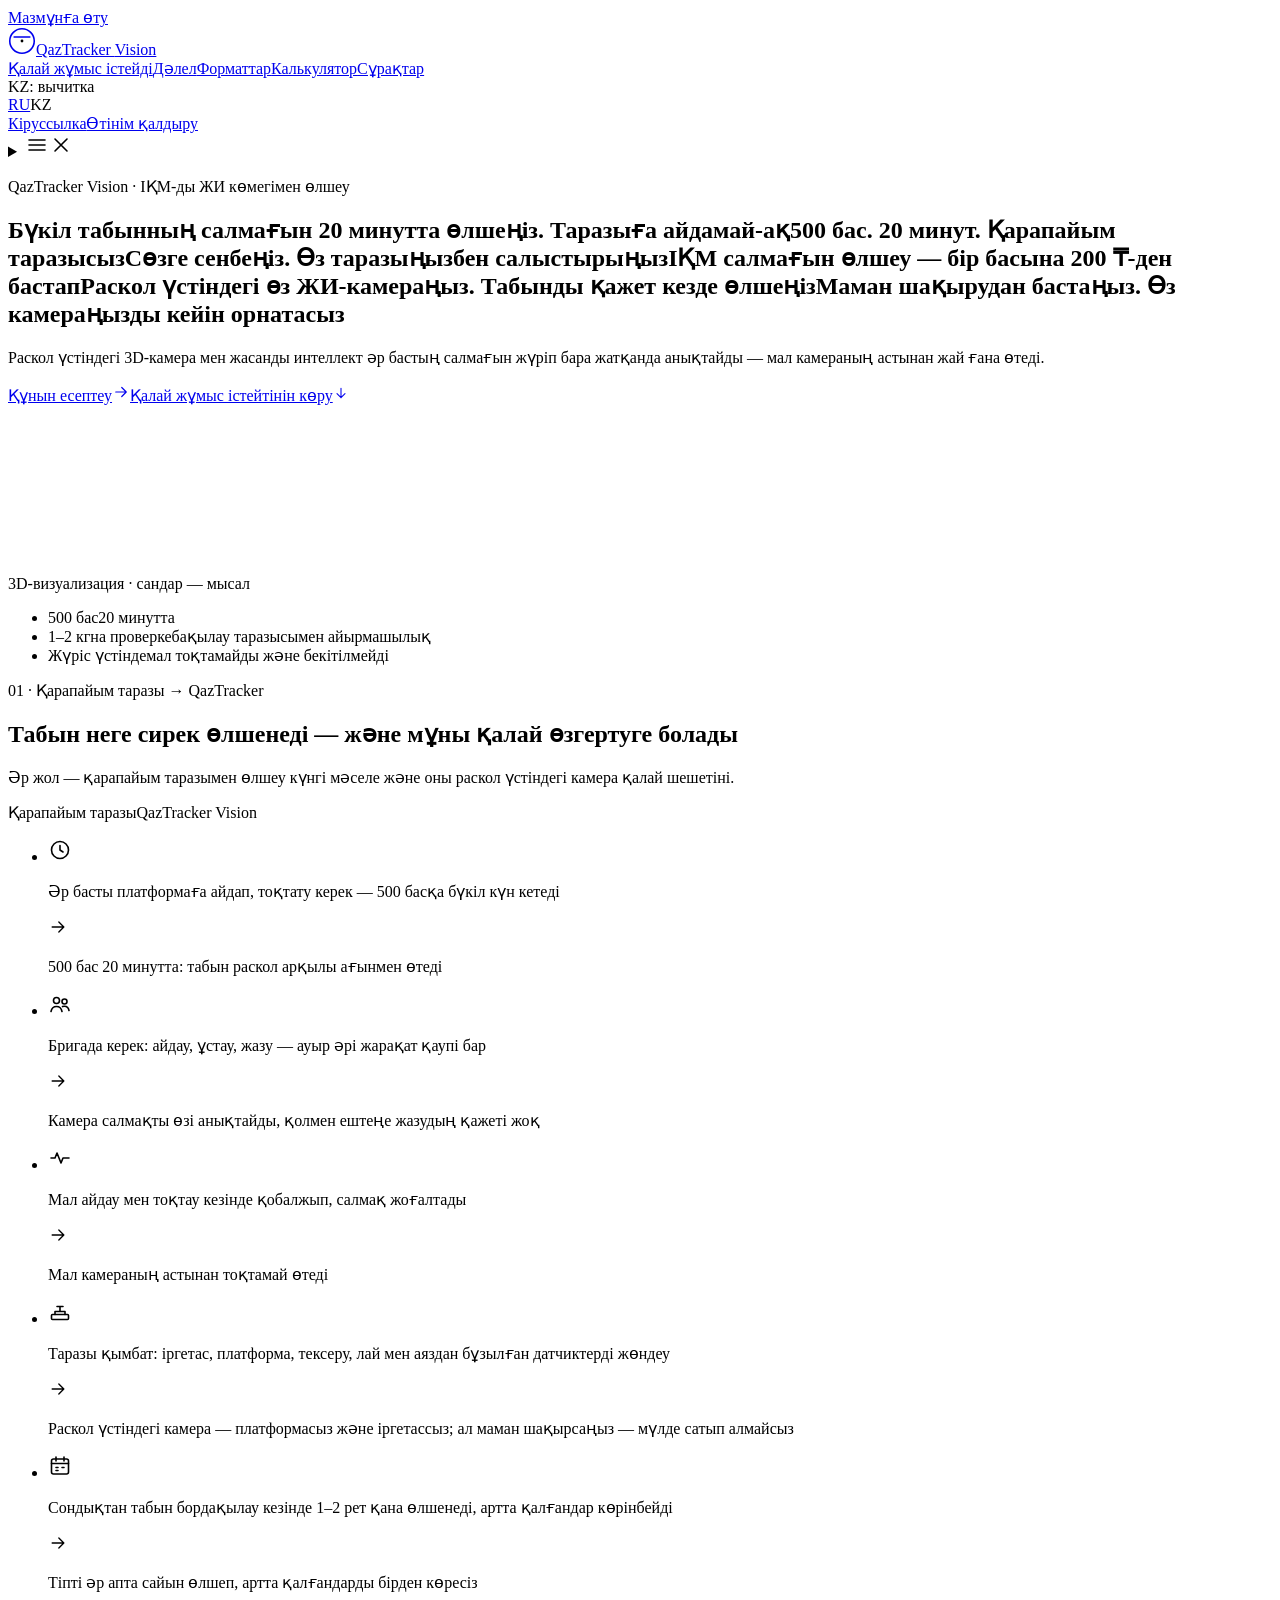
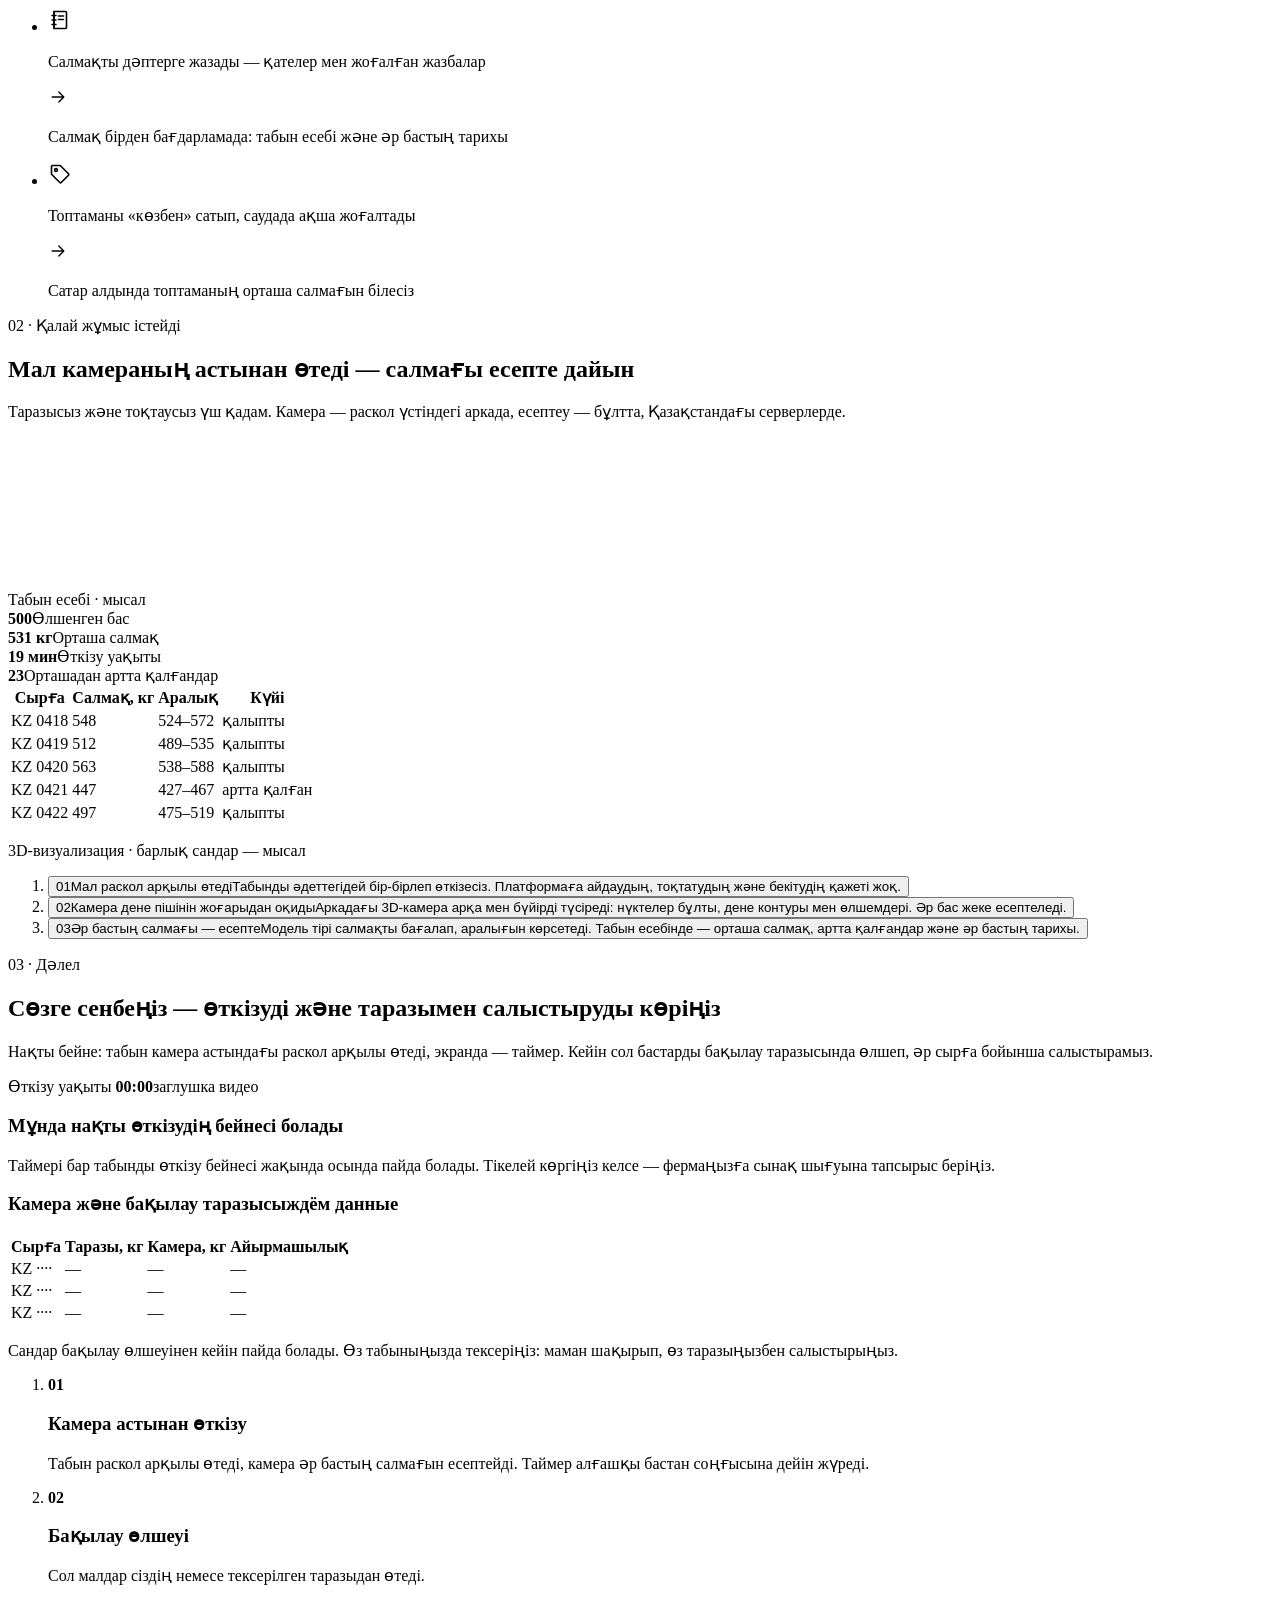
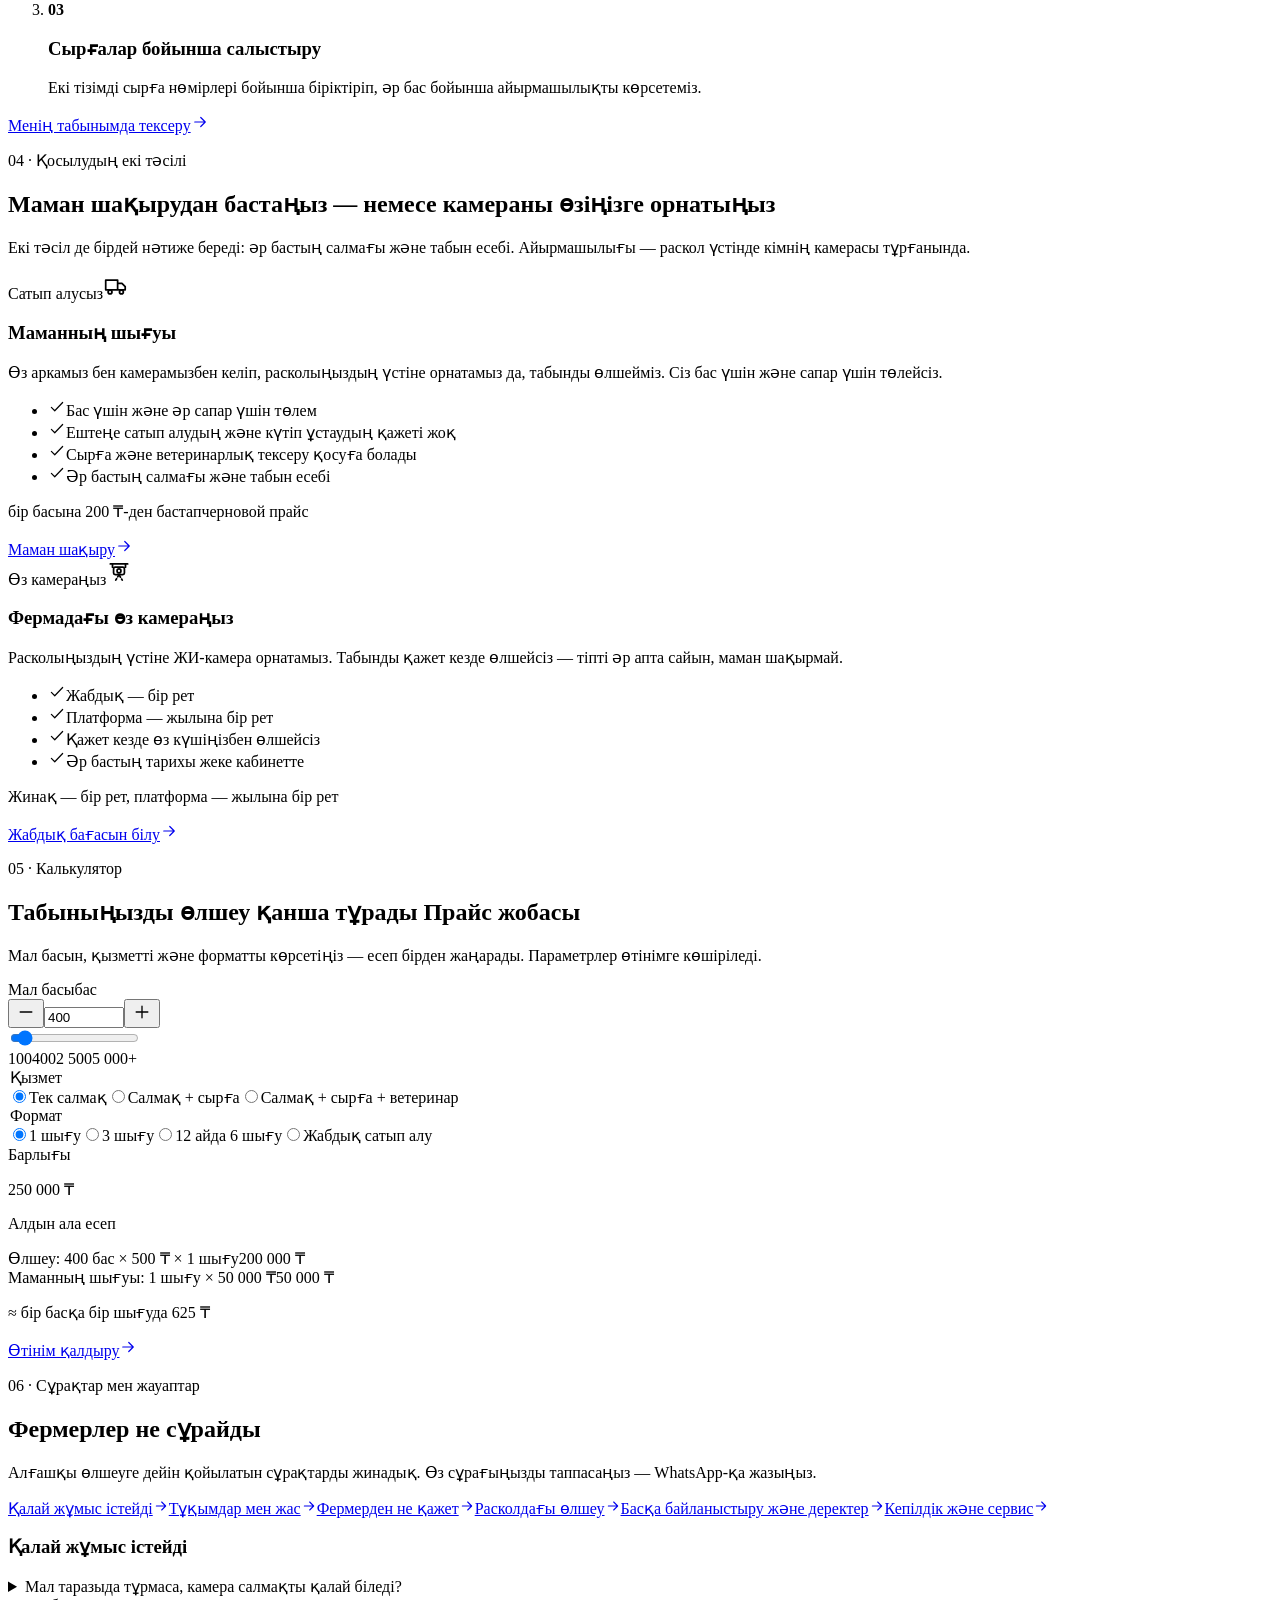
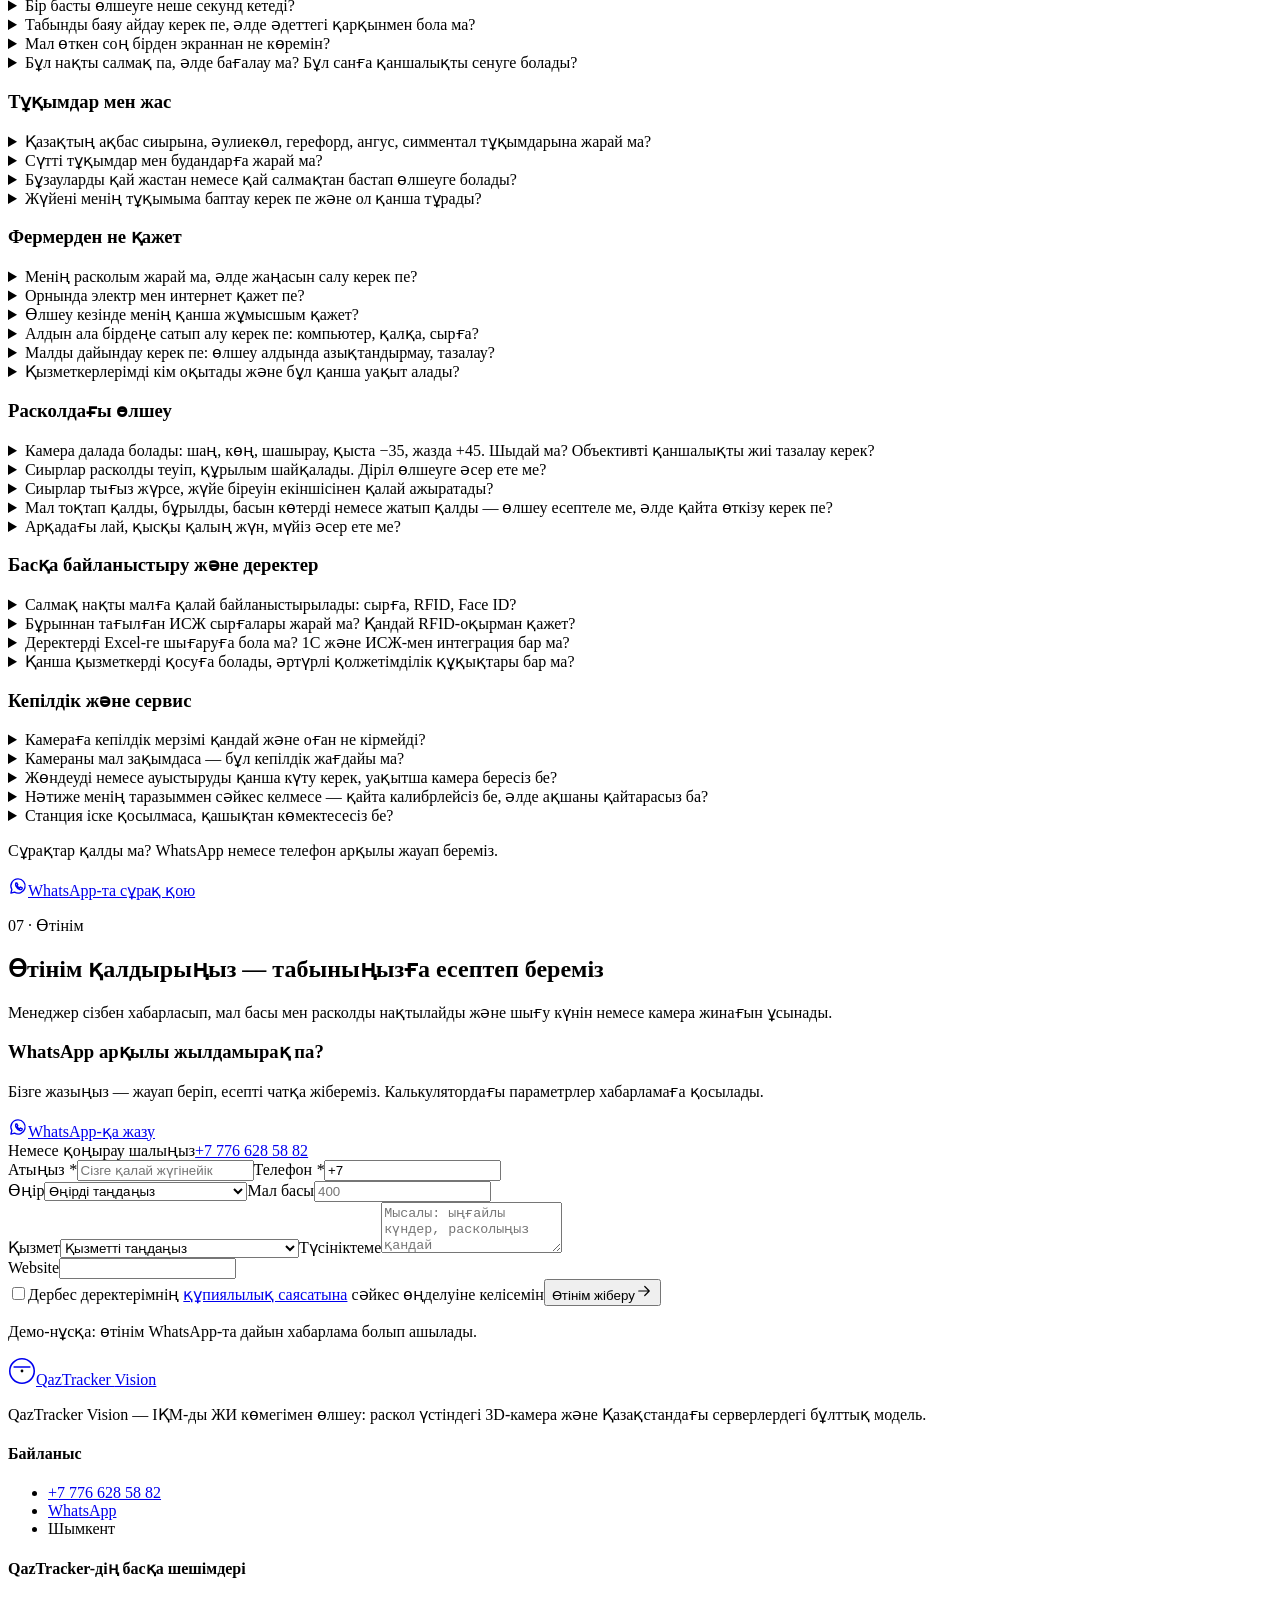
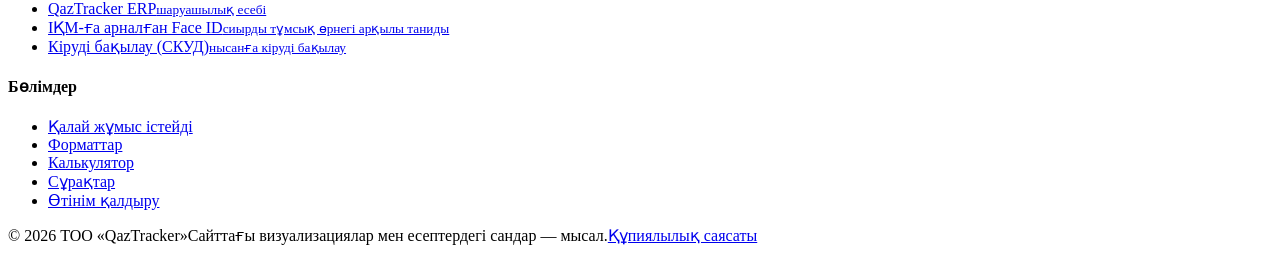
==== kz/index.html @ d18c4674 "Демо-копия лендинга QazTracker Vision (черновик) для GitHub Pages Статическая сборка: RU (/), KZ (/k" ====
<!DOCTYPE html><html lang="kk" class="b31vhq_variable jDEytq_variable"><head><meta charSet="utf-8"/><meta name="viewport" content="width=device-width, initial-scale=1"/><link rel="preload" href="/qaztracker-vision-landing/_next/static/media/07935285219a259d-s.p.1qq4vpdcun5oj.woff2" as="font" crossorigin="" type="font/woff2"/><link rel="preload" href="/qaztracker-vision-landing/_next/static/media/605ce01b664af129-s.p.0wgildi0cnwt9.woff2" as="font" crossorigin="" type="font/woff2"/><link rel="stylesheet" href="/qaztracker-vision-landing/_next/static/chunks/11kt1cy8semq0.css" data-precedence="next"/><link rel="stylesheet" href="/qaztracker-vision-landing/_next/static/chunks/3k-th1fnzzfvb.css" data-precedence="next"/><link rel="preload" as="script" fetchPriority="low" href="/qaztracker-vision-landing/_next/static/chunks/1yg4x5e3obwvr.js"/><script src="/qaztracker-vision-landing/_next/static/chunks/242x7dx0zu3hf.js" async=""></script><script src="/qaztracker-vision-landing/_next/static/chunks/0f8uddcniwing.js" async=""></script><script src="/qaztracker-vision-landing/_next/static/chunks/3wzlzfecp2ne9.js" async=""></script><script src="/qaztracker-vision-landing/_next/static/chunks/turbopack-3q5yvbxol5yiv.js" async=""></script><script src="/qaztracker-vision-landing/_next/static/chunks/0a-rekt06v0sv.js" async=""></script><script src="/qaztracker-vision-landing/_next/static/chunks/12kn5tr76s7a5.js" async=""></script><script src="/qaztracker-vision-landing/_next/static/chunks/29gtnomg30i1u.js" async=""></script><meta name="theme-color" content="#1a1713"/><meta name="next-size-adjust" content=""/><title>QazTracker Vision — ІҚМ-ды таразысыз өлшеу: 3D-камера және ЖИ</title><meta name="description" content="Бүкіл табынның салмағын 20 минутта, таразыға айдамай өлшеңіз: раскол үстіндегі 3D-камера мен ЖИ әр бастың салмағын жүріп бара жатқанда анықтайды. Маманның шығуы немесе фермадағы өз камераңыз. Құн калькуляторы."/><meta name="robots" content="noindex, nofollow"/><link rel="canonical" href="https://daulet-rama.github.io/qaztracker-vision-landing/kz"/><link rel="alternate" hrefLang="ru" href="https://daulet-rama.github.io/qaztracker-vision-landing/"/><link rel="alternate" hrefLang="kk" href="https://daulet-rama.github.io/qaztracker-vision-landing/kz"/><link rel="alternate" hrefLang="x-default" href="https://daulet-rama.github.io/qaztracker-vision-landing/"/><meta name="format-detection" content="telephone=no"/><meta property="og:title" content="QazTracker Vision — ІҚМ-ды таразысыз өлшеу: 3D-камера және ЖИ"/><meta property="og:description" content="Бүкіл табынның салмағын 20 минутта, таразыға айдамай өлшеңіз: раскол үстіндегі 3D-камера мен ЖИ әр бастың салмағын жүріп бара жатқанда анықтайды. Маманның шығуы немесе фермадағы өз камераңыз. Құн калькуляторы."/><meta property="og:url" content="https://daulet-rama.github.io/qaztracker-vision-landing/kz"/><meta property="og:site_name" content="QazTracker Vision"/><meta property="og:locale" content="kk_KZ"/><meta property="og:image" content="https://daulet-rama.github.io/qaztracker-vision-landing/img/og-kz.jpg"/><meta property="og:type" content="website"/><meta name="twitter:card" content="summary_large_image"/><meta name="twitter:title" content="QazTracker Vision — ІҚМ-ды таразысыз өлшеу: 3D-камера және ЖИ"/><meta name="twitter:description" content="Бүкіл табынның салмағын 20 минутта, таразыға айдамай өлшеңіз: раскол үстіндегі 3D-камера мен ЖИ әр бастың салмағын жүріп бара жатқанда анықтайды. Маманның шығуы немесе фермадағы өз камераңыз. Құн калькуляторы."/><meta name="twitter:image" content="https://daulet-rama.github.io/qaztracker-vision-landing/img/og-kz.jpg"/><link rel="icon" href="/qaztracker-vision-landing/favicon.svg"/><script>(function(){
var d=document.documentElement;d.classList.add('js');
var C={"offers":["speed","accuracy","price","camera","start"],"ab":{"enabled":false,"items":[]},"ga4":"","ym":"","px":""},q=null;try{q=new URLSearchParams(location.search)}catch(e){}
var h='default',o=q&&q.get('offer');
try{
if(o){o=String(o).toLowerCase();if(C.offers.indexOf(o)>-1){h='o-'+o;sessionStorage.setItem('qt_offer',o)}}
else{var so=sessionStorage.getItem('qt_offer');if(so&&C.offers.indexOf(so)>-1)h='o-'+so}
}catch(e){}
if(h==='default'&&C.ab.enabled&&C.ab.items.length>1){
var keys=C.ab.items.map(function(i){return i.k}),v=null;
try{v=localStorage.getItem('qt_hv')}catch(e){}
if(!v||keys.indexOf(v)<0){var t=0;C.ab.items.forEach(function(i){t+=Math.max(0,i.w)});var r=Math.random()*t;v=keys[0];
for(var i=0;i<C.ab.items.length;i++){r-=Math.max(0,C.ab.items[i].w);if(r<0){v=C.ab.items[i].k;break}}
try{localStorage.setItem('qt_hv',v)}catch(e){}}
if(v!=='default')h='v-'+v}
d.setAttribute('data-h',h);window.__qtHero=h;
try{var K=['utm_source','utm_medium','utm_campaign','utm_content','utm_term','gclid','yclid','fbclid','offer'],a={},has=false;
K.forEach(function(k){var x=q&&q.get(k);if(x){a[k]=String(x).slice(0,200);has=true}});
a.landing=location.href.slice(0,500);a.referrer=(document.referrer||'').slice(0,500);a.ts=Date.now();
if(!localStorage.getItem('qt_first'))localStorage.setItem('qt_first',JSON.stringify(a));
if(has||!sessionStorage.getItem('qt_last'))sessionStorage.setItem('qt_last',JSON.stringify(a))}catch(e){}
window.dataLayer=window.dataLayer||[];window.gtag=window.gtag||function(){dataLayer.push(arguments)};
if(C.ga4){gtag('js',new Date());gtag('config',C.ga4,{hero_variant:h})}
if(C.ym){window.__qtYm=C.ym;window.ym=window.ym||function(){(ym.a=ym.a||[]).push(arguments)};ym.l=1*new Date();
ym(Number(C.ym),'init',{clickmap:true,trackLinks:true,accurateTrackBounce:true,params:{hero_variant:h}})}
if(C.px){!function(f){if(f.fbq)return;var n=f.fbq=function(){n.callMethod?n.callMethod.apply(n,arguments):n.queue.push(arguments)};
if(!f._fbq)f._fbq=n;n.push=n;n.loaded=!0;n.version='2.0';n.queue=[]}(window);fbq('init',C.px);fbq('track','PageView')}
})();</script><style>html[data-h]:not([data-h="default"]) .hv[data-hv="default"]{display:none}html[data-h="o-speed"] .hv[data-hv="o-speed"]{display:inline}html[data-h="o-accuracy"] .hv[data-hv="o-accuracy"]{display:inline}html[data-h="o-price"] .hv[data-hv="o-price"]{display:inline}html[data-h="o-camera"] .hv[data-hv="o-camera"]{display:inline}html[data-h="o-start"] .hv[data-hv="o-start"]{display:inline}</style><script src="/qaztracker-vision-landing/_next/static/chunks/0cz1d0mv5g_q7.js" noModule=""></script></head><body><div hidden=""><!--$--><!--/$--></div><script type="application/ld+json">{"@context":"https://schema.org","@type":"Organization","name":"ТОО «QazTracker»","brand":"QazTracker Vision","url":"https://daulet-rama.github.io/qaztracker-vision-landing/kz","telephone":"+77766285882","address":{"@type":"PostalAddress","addressLocality":"Шымкент","addressCountry":"KZ"}}</script><a class="skip-link" href="#main">Мазмұнға өту</a><header class="header"><div class="wrap header__bar"><a class="brand" href="/qaztracker-vision-landing/kz" aria-label="QazTracker Vision"><svg width="28" height="28" viewBox="0 0 32 32" aria-hidden="true" focusable="false"><circle cx="16" cy="16" r="14" fill="none" stroke="currentColor" stroke-width="1.8"></circle><path d="M7 11.5h18" stroke="currentColor" stroke-width="1.8" stroke-linecap="round"></path><path d="M16 11.5v4" stroke="var(--gold)" stroke-width="1.8" stroke-linecap="round"></path><path d="M11 24.5l5-8 5 8" fill="none" stroke="var(--gold)" stroke-width="1.4" stroke-dasharray="1.6 2.2" stroke-linecap="round"></path><circle cx="16" cy="16" r="1.6" fill="var(--gold)"></circle></svg><span class="brand__name">QazTracker <span class="brand__sub">Vision</span></span></a><nav class="nav" aria-label="Разделы"><a href="#how">Қалай жұмыс істейді</a><a href="#proof">Дәлел</a><a href="#formats">Форматтар</a><a href="#calc">Калькулятор</a><a href="#faq">Сұрақтар</a></nav><div class="header__actions"><span class="draft" title="Казахский текст: нужна вычитка носителем языка">KZ: вычитка</span><div class="lang" role="group" aria-label="Язык / Тіл"><a href="/qaztracker-vision-landing/" hrefLang="ru" lang="ru" data-lang="ru" data-track="lang_switch" data-to="ru">RU</a><span aria-current="true">KZ</span></div><a class="header__login" href="#" data-track="cta_click" data-cta="header_login">Кіру<span class="draft">ссылка</span></a><a class="btn btn--sm header__cta" href="#lead" data-track="cta_click" data-cta="header_lead">Өтінім қалдыру</a><details class="mnav"><summary aria-label="Мәзір"><svg width="24" height="24" viewBox="0 0 24 24" fill="none" stroke="currentColor" stroke-width="1.6" stroke-linecap="round" stroke-linejoin="round" aria-hidden="true" focusable="false" class="i-menu"><path d="M4 7h16M4 12h16M4 17h16"></path></svg><svg width="24" height="24" viewBox="0 0 24 24" fill="none" stroke="currentColor" stroke-width="1.6" stroke-linecap="round" stroke-linejoin="round" aria-hidden="true" focusable="false" class="i-close"><path d="M6 6l12 12M18 6L6 18"></path></svg></summary><div class="mnav__panel"><nav aria-label="Разделы"><a href="#how">Қалай жұмыс істейді<svg width="18" height="18" viewBox="0 0 24 24" fill="none" stroke="currentColor" stroke-width="1.6" stroke-linecap="round" stroke-linejoin="round" aria-hidden="true" focusable="false"><path d="M5 12h14M13 6l6 6-6 6"></path></svg></a><a href="#proof">Дәлел<svg width="18" height="18" viewBox="0 0 24 24" fill="none" stroke="currentColor" stroke-width="1.6" stroke-linecap="round" stroke-linejoin="round" aria-hidden="true" focusable="false"><path d="M5 12h14M13 6l6 6-6 6"></path></svg></a><a href="#formats">Форматтар<svg width="18" height="18" viewBox="0 0 24 24" fill="none" stroke="currentColor" stroke-width="1.6" stroke-linecap="round" stroke-linejoin="round" aria-hidden="true" focusable="false"><path d="M5 12h14M13 6l6 6-6 6"></path></svg></a><a href="#calc">Калькулятор<svg width="18" height="18" viewBox="0 0 24 24" fill="none" stroke="currentColor" stroke-width="1.6" stroke-linecap="round" stroke-linejoin="round" aria-hidden="true" focusable="false"><path d="M5 12h14M13 6l6 6-6 6"></path></svg></a><a href="#faq">Сұрақтар<svg width="18" height="18" viewBox="0 0 24 24" fill="none" stroke="currentColor" stroke-width="1.6" stroke-linecap="round" stroke-linejoin="round" aria-hidden="true" focusable="false"><path d="M5 12h14M13 6l6 6-6 6"></path></svg></a></nav><a class="btn btn--block" href="#lead" data-track="cta_click" data-cta="menu_lead">Өтінім қалдыру<svg width="18" height="18" viewBox="0 0 24 24" fill="none" stroke="currentColor" stroke-width="1.6" stroke-linecap="round" stroke-linejoin="round" aria-hidden="true" focusable="false" class="arrow"><path d="M5 12h14M13 6l6 6-6 6"></path></svg></a><div class="mnav__meta"><span class="draft" title="Казахский текст: нужна вычитка носителем языка">KZ: вычитка</span><a href="tel:+77766285882" data-track="phone_click" data-placement="menu">+7 776 628 58 82</a><a href="#" data-track="cta_click" data-cta="menu_login">Кіру</a></div></div></details></div></div></header><main id="main"><section class="hero" id="top" aria-labelledby="hero-title"><div class="wrap"><div class="hero__grid"><p class="kicker">QazTracker Vision · ІҚМ-ды ЖИ көмегімен өлшеу</p><h1 class="hero__title hero__title--long" id="hero-title"><span class="hv" data-hv="default">Бүкіл табынның салмағын 20 минутта өлшеңіз. Таразыға айдамай-ақ</span><span class="hv" data-hv="o-speed">500 бас. 20 минут. Қарапайым таразысыз</span><span class="hv" data-hv="o-accuracy">Сөзге сенбеңіз. Өз таразыңызбен салыстырыңыз</span><span class="hv" data-hv="o-price">ІҚМ салмағын өлшеу — бір басына 200 ₸-ден бастап</span><span class="hv" data-hv="o-camera">Раскол үстіндегі өз ЖИ-камераңыз. Табынды қажет кезде өлшеңіз</span><span class="hv" data-hv="o-start">Маман шақырудан бастаңыз. Өз камераңызды кейін орнатасыз</span></h1><p class="hero__sub">Раскол үстіндегі 3D-камера мен жасанды интеллект әр бастың салмағын жүріп бара жатқанда анықтайды — мал камераның астынан жай ғана өтеді.</p><div class="hero__ctas"><a class="btn" href="#calc" data-track="cta_click" data-cta="hero_calc">Құнын есептеу<svg width="18" height="18" viewBox="0 0 24 24" fill="none" stroke="currentColor" stroke-width="1.6" stroke-linecap="round" stroke-linejoin="round" aria-hidden="true" focusable="false" class="arrow"><path d="M5 12h14M13 6l6 6-6 6"></path></svg></a><a class="link-arrow" href="#how" data-track="cta_click" data-cta="hero_how">Қалай жұмыс істейтінін көру<svg width="16" height="16" viewBox="0 0 24 24" fill="none" stroke="currentColor" stroke-width="1.6" stroke-linecap="round" stroke-linejoin="round" aria-hidden="true" focusable="false"><path d="M12 5v14M6 13l6 6 6-6"></path></svg></a></div></div><div class="hero__visual"><div class="visual"><div class="visual__fallback"></div><video class="visual__video" muted="" loop="" playsInline="" preload="none" aria-hidden="true" style="opacity:0"></video><div class="visual__stage"></div></div><p class="hero__caption">3D-визуализация · сандар — мысал</p></div></div><div class="wrap hero__stats"><ul class="stats"><li class="stat"><span class="stat__value">500 бас</span><span class="stat__caption">20 минутта</span></li><li class="stat"><span class="stat__value">1–2 кг<span class="draft" title="Цифра уточняется у QazTracker">на проверке</span></span><span class="stat__caption">бақылау таразысымен айырмашылық</span></li><li class="stat"><span class="stat__value">Жүріс үстінде</span><span class="stat__caption">мал тоқтамайды және бекітілмейді</span></li></ul></div></section><section class="section section--paper" id="pains" aria-labelledby="pains-title"><div class="wrap"><div class="section-head" data-reveal="true"><p class="kicker">01 · Қарапайым таразы → QazTracker</p><h2 class="h2" id="pains-title">Табын неге сирек өлшенеді — және мұны қалай өзгертуге болады<!-- --> </h2><p class="lead">Әр жол — қарапайым таразымен өлшеу күнгі мәселе және оны раскол үстіндегі камера қалай шешетіні.</p></div><div class="pains__labels" aria-hidden="true"><span></span><span>Қарапайым таразы</span><span></span><span>QazTracker Vision</span></div><ul class="pains__list"><li class="pain" data-reveal="true" style="--d:0ms"><span class="pain__icon"><svg width="24" height="24" viewBox="0 0 24 24" fill="none" stroke="currentColor" stroke-width="1.6" stroke-linecap="round" stroke-linejoin="round" aria-hidden="true" focusable="false"><circle cx="12" cy="12" r="8.5"></circle><path d="M12 7.5V12l3 2"></path></svg></span><p class="pain__before" data-label="Қарапайым таразы">Әр басты платформаға айдап, тоқтату керек — 500 басқа бүкіл күн кетеді</p><span class="pain__arrow" aria-hidden="true"><svg width="20" height="20" viewBox="0 0 24 24" fill="none" stroke="currentColor" stroke-width="1.6" stroke-linecap="round" stroke-linejoin="round" aria-hidden="true" focusable="false"><path d="M5 12h14M13 6l6 6-6 6"></path></svg></span><p class="pain__after" data-label="QazTracker Vision">500 бас 20 минутта: табын раскол арқылы ағынмен өтеді</p></li><li class="pain" data-reveal="true" style="--d:40ms"><span class="pain__icon"><svg width="24" height="24" viewBox="0 0 24 24" fill="none" stroke="currentColor" stroke-width="1.6" stroke-linecap="round" stroke-linejoin="round" aria-hidden="true" focusable="false"><circle cx="8.5" cy="8.5" r="3"></circle><circle cx="16.5" cy="9.5" r="2.5"></circle><path d="M3 19.5c.6-3.2 2.8-5 5.5-5s4.9 1.8 5.5 5M14.5 14.6c.6-.2 1.3-.3 2-.3 2.3 0 4 1.5 4.5 4.2"></path></svg></span><p class="pain__before" data-label="Қарапайым таразы">Бригада керек: айдау, ұстау, жазу — ауыр әрі жарақат қаупі бар</p><span class="pain__arrow" aria-hidden="true"><svg width="20" height="20" viewBox="0 0 24 24" fill="none" stroke="currentColor" stroke-width="1.6" stroke-linecap="round" stroke-linejoin="round" aria-hidden="true" focusable="false"><path d="M5 12h14M13 6l6 6-6 6"></path></svg></span><p class="pain__after" data-label="QazTracker Vision">Камера салмақты өзі анықтайды, қолмен ештеңе жазудың қажеті жоқ</p></li><li class="pain" data-reveal="true" style="--d:80ms"><span class="pain__icon"><svg width="24" height="24" viewBox="0 0 24 24" fill="none" stroke="currentColor" stroke-width="1.6" stroke-linecap="round" stroke-linejoin="round" aria-hidden="true" focusable="false"><path d="M3 12h4l2-5 4 10 2-5h6"></path></svg></span><p class="pain__before" data-label="Қарапайым таразы">Мал айдау мен тоқтау кезінде қобалжып, салмақ жоғалтады</p><span class="pain__arrow" aria-hidden="true"><svg width="20" height="20" viewBox="0 0 24 24" fill="none" stroke="currentColor" stroke-width="1.6" stroke-linecap="round" stroke-linejoin="round" aria-hidden="true" focusable="false"><path d="M5 12h14M13 6l6 6-6 6"></path></svg></span><p class="pain__after" data-label="QazTracker Vision">Мал камераның астынан тоқтамай өтеді</p></li><li class="pain" data-reveal="true" style="--d:120ms"><span class="pain__icon"><svg width="24" height="24" viewBox="0 0 24 24" fill="none" stroke="currentColor" stroke-width="1.6" stroke-linecap="round" stroke-linejoin="round" aria-hidden="true" focusable="false"><rect x="3.5" y="14.5" width="17" height="5" rx="1"></rect><path d="M7 14.5v-3h10v3M12 11.5V6.5M9 6.5h6"></path></svg></span><p class="pain__before" data-label="Қарапайым таразы">Таразы қымбат: іргетас, платформа, тексеру, лай мен аяздан бұзылған датчиктерді жөндеу</p><span class="pain__arrow" aria-hidden="true"><svg width="20" height="20" viewBox="0 0 24 24" fill="none" stroke="currentColor" stroke-width="1.6" stroke-linecap="round" stroke-linejoin="round" aria-hidden="true" focusable="false"><path d="M5 12h14M13 6l6 6-6 6"></path></svg></span><p class="pain__after" data-label="QazTracker Vision">Раскол үстіндегі камера — платформасыз және іргетассыз; ал маман шақырсаңыз — мүлде сатып алмайсыз</p></li><li class="pain" data-reveal="true" style="--d:160ms"><span class="pain__icon"><svg width="24" height="24" viewBox="0 0 24 24" fill="none" stroke="currentColor" stroke-width="1.6" stroke-linecap="round" stroke-linejoin="round" aria-hidden="true" focusable="false"><rect x="3.5" y="5" width="17" height="15" rx="2"></rect><path d="M3.5 9.5h17M8 3v4M16 3v4M8 13.5h2M14 13.5h2M8 16.5h2"></path></svg></span><p class="pain__before" data-label="Қарапайым таразы">Сондықтан табын бордақылау кезінде 1–2 рет қана өлшенеді, артта қалғандар көрінбейді</p><span class="pain__arrow" aria-hidden="true"><svg width="20" height="20" viewBox="0 0 24 24" fill="none" stroke="currentColor" stroke-width="1.6" stroke-linecap="round" stroke-linejoin="round" aria-hidden="true" focusable="false"><path d="M5 12h14M13 6l6 6-6 6"></path></svg></span><p class="pain__after" data-label="QazTracker Vision">Тіпті әр апта сайын өлшеп, артта қалғандарды бірден көресіз</p></li><li class="pain" data-reveal="true" style="--d:200ms"><span class="pain__icon"><svg width="24" height="24" viewBox="0 0 24 24" fill="none" stroke="currentColor" stroke-width="1.6" stroke-linecap="round" stroke-linejoin="round" aria-hidden="true" focusable="false"><path d="M6 3.5h11.5a1 1 0 011 1v15a1 1 0 01-1 1H6z"></path><path d="M6 3.5v17M4 7.5h4M4 12h4M4 16.5h4M10.5 8h5M10.5 11.5h5"></path></svg></span><p class="pain__before" data-label="Қарапайым таразы">Салмақты дәптерге жазады — қателер мен жоғалған жазбалар</p><span class="pain__arrow" aria-hidden="true"><svg width="20" height="20" viewBox="0 0 24 24" fill="none" stroke="currentColor" stroke-width="1.6" stroke-linecap="round" stroke-linejoin="round" aria-hidden="true" focusable="false"><path d="M5 12h14M13 6l6 6-6 6"></path></svg></span><p class="pain__after" data-label="QazTracker Vision">Салмақ бірден бағдарламада: табын есебі және әр бастың тарихы</p></li><li class="pain" data-reveal="true" style="--d:240ms"><span class="pain__icon"><svg width="24" height="24" viewBox="0 0 24 24" fill="none" stroke="currentColor" stroke-width="1.6" stroke-linecap="round" stroke-linejoin="round" aria-hidden="true" focusable="false"><path d="M3.5 12.2V4.5a1 1 0 011-1h7.7l8.3 8.3a1 1 0 010 1.4l-7.3 7.3a1 1 0 01-1.4 0z"></path><circle cx="8" cy="8" r="1.4"></circle></svg></span><p class="pain__before" data-label="Қарапайым таразы">Топтаманы «көзбен» сатып, саудада ақша жоғалтады</p><span class="pain__arrow" aria-hidden="true"><svg width="20" height="20" viewBox="0 0 24 24" fill="none" stroke="currentColor" stroke-width="1.6" stroke-linecap="round" stroke-linejoin="round" aria-hidden="true" focusable="false"><path d="M5 12h14M13 6l6 6-6 6"></path></svg></span><p class="pain__after" data-label="QazTracker Vision">Сатар алдында топтаманың орташа салмағын білесіз</p></li></ul></div></section><section class="section section--stage how" id="how" aria-labelledby="how-title"><div class="wrap"><div class="section-head" data-reveal="true"><p class="kicker">02 · Қалай жұмыс істейді</p><h2 class="h2" id="how-title">Мал камераның астынан өтеді — салмағы есепте дайын<!-- --> </h2><p class="lead">Таразысыз және тоқтаусыз үш қадам. Камера — раскол үстіндегі аркада, есептеу — бұлтта, Қазақстандағы серверлерде.</p></div><div class="how__layout"><div class="how__stage" data-reveal="true"><div class="visual"><div class="visual__fallback"></div><video class="visual__video" muted="" loop="" playsInline="" preload="none" aria-hidden="true" style="opacity:0"></video><div class="visual__stage"></div></div><div class="report" aria-hidden="true"><div class="report__title"><span>Табын есебі · мысал</span></div><div class="report__stats"><div class="report__stat"><b>500</b><span>Өлшенген бас</span></div><div class="report__stat"><b>531 кг</b><span>Орташа салмақ</span></div><div class="report__stat"><b>19 мин</b><span>Өткізу уақыты</span></div><div class="report__stat"><b>23</b><span>Орташадан артта қалғандар</span></div></div><table><thead><tr><th>Сырға</th><th>Салмақ, кг</th><th>Аралық</th><th>Күйі</th></tr></thead><tbody><tr><td>KZ 0418</td><td>548</td><td>524–572</td><td>қалыпты</td></tr><tr><td>KZ 0419</td><td>512</td><td>489–535</td><td>қалыпты</td></tr><tr><td>KZ 0420</td><td>563</td><td>538–588</td><td>қалыпты</td></tr><tr><td>KZ 0421</td><td>447</td><td>427–467</td><td class="lag">артта қалған</td></tr><tr><td>KZ 0422</td><td>497</td><td>475–519</td><td>қалыпты</td></tr></tbody></table></div><p class="how__caption">3D-визуализация · барлық сандар — мысал</p></div><ol class="steps"><li><button type="button" class="step is-active" aria-pressed="true" data-reveal="true" style="--d:0ms"><span class="step__bar"></span><span class="step__num">0<!-- -->1</span><span class="step__title">Мал раскол арқылы өтеді</span><span class="step__text">Табынды әдеттегідей бір-бірлеп өткізесіз. Платформаға айдаудың, тоқтатудың және бекітудің қажеті жоқ.</span></button></li><li><button type="button" class="step" aria-pressed="false" data-reveal="true" style="--d:80ms"><span class="step__bar"></span><span class="step__num">0<!-- -->2</span><span class="step__title">Камера дене пішінін жоғарыдан оқиды</span><span class="step__text">Аркадағы 3D-камера арқа мен бүйірді түсіреді: нүктелер бұлты, дене контуры мен өлшемдері. Әр бас жеке есептеледі.</span></button></li><li><button type="button" class="step" aria-pressed="false" data-reveal="true" style="--d:160ms"><span class="step__bar"></span><span class="step__num">0<!-- -->3</span><span class="step__title">Әр бастың салмағы — есепте</span><span class="step__text">Модель тірі салмақты бағалап, аралығын көрсетеді. Табын есебінде — орташа салмақ, артта қалғандар және әр бастың тарихы.</span></button></li></ol></div></div></section><section class="section section--sunk" id="proof" aria-labelledby="proof-title"><div class="wrap"><div class="section-head" data-reveal="true"><p class="kicker">03 · Дәлел</p><h2 class="h2" id="proof-title">Сөзге сенбеңіз — өткізуді және таразымен салыстыруды көріңіз<!-- --> </h2><p class="lead">Нақты бейне: табын камера астындағы раскол арқылы өтеді, экранда — таймер. Кейін сол бастарды бақылау таразысында өлшеп, әр сырға бойынша салыстырамыз.</p></div><div class="proof__layout"><div class="proof__video" data-reveal="true"><div class="proof__placeholder"><span class="proof__timer"><span class="rec" aria-hidden="true"></span>Өткізу уақыты<!-- --> <b>00:00</b><span class="draft">заглушка видео</span></span><div class="proof__ph-text"><h3>Мұнда нақты өткізудің бейнесі болады</h3><p>Таймері бар табынды өткізу бейнесі жақында осында пайда болады. Тікелей көргіңіз келсе — фермаңызға сынақ шығуына тапсырыс беріңіз.</p></div></div></div><div class="proof__table" data-reveal="true" style="--d:80ms"><h3>Камера және бақылау таразысы<span class="draft">ждём данные</span></h3><table class="cmp"><thead><tr><th>Сырға</th><th>Таразы, кг</th><th>Камера, кг</th><th>Айырмашылық</th></tr></thead><tbody><tr aria-hidden="true"><td class="muted">KZ ····</td><td class="muted">—</td><td class="muted">—</td><td class="muted">—</td></tr><tr aria-hidden="true"><td class="muted">KZ ····</td><td class="muted">—</td><td class="muted">—</td><td class="muted">—</td></tr><tr aria-hidden="true"><td class="muted">KZ ····</td><td class="muted">—</td><td class="muted">—</td><td class="muted">—</td></tr></tbody></table><p class="proof__note">Сандар бақылау өлшеуінен кейін пайда болады. Өз табыныңызда тексеріңіз: маман шақырып, өз таразыңызбен салыстырыңыз.</p></div></div><ol class="proof__steps"><li class="proof__step" data-reveal="true" style="--d:0ms"><b>0<!-- -->1</b><h3>Камера астынан өткізу</h3><p>Табын раскол арқылы өтеді, камера әр бастың салмағын есептейді. Таймер алғашқы бастан соңғысына дейін жүреді.</p></li><li class="proof__step" data-reveal="true" style="--d:60ms"><b>0<!-- -->2</b><h3>Бақылау өлшеуі</h3><p>Сол малдар сіздің немесе тексерілген таразыдан өтеді.</p></li><li class="proof__step" data-reveal="true" style="--d:120ms"><b>0<!-- -->3</b><h3>Сырғалар бойынша салыстыру</h3><p>Екі тізімді сырға нөмірлері бойынша біріктіріп, әр бас бойынша айырмашылықты көрсетеміз.</p></li></ol><div class="proof__cta"><a class="btn" href="#lead" data-track="cta_click" data-cta="proof_check" data-intent="weight">Менің табынымда тексеру<svg width="18" height="18" viewBox="0 0 24 24" fill="none" stroke="currentColor" stroke-width="1.6" stroke-linecap="round" stroke-linejoin="round" aria-hidden="true" focusable="false" class="arrow"><path d="M5 12h14M13 6l6 6-6 6"></path></svg></a></div></div></section><section class="section section--paper" id="formats" aria-labelledby="formats-title"><div class="wrap"><div class="section-head" data-reveal="true"><p class="kicker">04 · Қосылудың екі тәсілі</p><h2 class="h2" id="formats-title">Маман шақырудан бастаңыз — немесе камераны өзіңізге орнатыңыз<!-- --> </h2><p class="lead">Екі тәсіл де бірдей нәтиже береді: әр бастың салмағы және табын есебі. Айырмашылығы — раскол үстінде кімнің камерасы тұрғанында.</p></div><div class="formats__grid"><article class="format format--dark" data-reveal="true" style="--d:0ms"><div class="format__top"><span class="format__badge">Сатып алусыз</span><span class="format__icon"><svg width="26" height="26" viewBox="0 0 24 24" fill="none" stroke="currentColor" stroke-width="1.6" stroke-linecap="round" stroke-linejoin="round" aria-hidden="true" focusable="false"><path d="M2.5 6.5h11v9h-11zM13.5 9.5h4l3 3v3h-7"></path><circle cx="6.5" cy="17.5" r="1.8"></circle><circle cx="17" cy="17.5" r="1.8"></circle></svg></span></div><h3>Маманның шығуы</h3><p class="format__text">Өз аркамыз бен камерамызбен келіп, расколыңыздың үстіне орнатамыз да, табынды өлшейміз. Сіз бас үшін және сапар үшін төлейсіз.</p><ul class="format__bullets"><li><svg width="18" height="18" viewBox="0 0 24 24" fill="none" stroke="currentColor" stroke-width="1.6" stroke-linecap="round" stroke-linejoin="round" aria-hidden="true" focusable="false"><path d="M4.5 12.5l4.5 4.5 10.5-11"></path></svg><span>Бас үшін және әр сапар үшін төлем</span></li><li><svg width="18" height="18" viewBox="0 0 24 24" fill="none" stroke="currentColor" stroke-width="1.6" stroke-linecap="round" stroke-linejoin="round" aria-hidden="true" focusable="false"><path d="M4.5 12.5l4.5 4.5 10.5-11"></path></svg><span>Ештеңе сатып алудың және күтіп ұстаудың қажеті жоқ</span></li><li><svg width="18" height="18" viewBox="0 0 24 24" fill="none" stroke="currentColor" stroke-width="1.6" stroke-linecap="round" stroke-linejoin="round" aria-hidden="true" focusable="false"><path d="M4.5 12.5l4.5 4.5 10.5-11"></path></svg><span>Сырға және ветеринарлық тексеру қосуға болады</span></li><li><svg width="18" height="18" viewBox="0 0 24 24" fill="none" stroke="currentColor" stroke-width="1.6" stroke-linecap="round" stroke-linejoin="round" aria-hidden="true" focusable="false"><path d="M4.5 12.5l4.5 4.5 10.5-11"></path></svg><span>Әр бастың салмағы және табын есебі</span></li></ul><div class="format__bottom"><p class="format__price">бір басына 200 ₸-ден бастап<span class="draft">черновой прайс</span></p><a class="btn" href="#lead" data-track="cta_click" data-cta="format_visit" data-intent="weight">Маман шақыру<svg width="18" height="18" viewBox="0 0 24 24" fill="none" stroke="currentColor" stroke-width="1.6" stroke-linecap="round" stroke-linejoin="round" aria-hidden="true" focusable="false" class="arrow"><path d="M5 12h14M13 6l6 6-6 6"></path></svg></a></div></article><article class="format" data-reveal="true" style="--d:80ms"><div class="format__top"><span class="format__badge">Өз камераңыз</span><span class="format__icon"><svg width="26" height="26" viewBox="0 0 24 24" fill="none" stroke="currentColor" stroke-width="1.6" stroke-linecap="round" stroke-linejoin="round" aria-hidden="true" focusable="false"><path d="M4 4.5h16M6 4.5v3M18 4.5v3"></path><rect x="7" y="7.5" width="10" height="7" rx="1.5"></rect><circle cx="12" cy="11" r="1.8"></circle><path d="M9 19.5l3-5 3 5" stroke-dasharray="1.5 2"></path></svg></span></div><h3>Фермадағы өз камераңыз</h3><p class="format__text">Расколыңыздың үстіне ЖИ-камера орнатамыз. Табынды қажет кезде өлшейсіз — тіпті әр апта сайын, маман шақырмай.</p><ul class="format__bullets"><li><svg width="18" height="18" viewBox="0 0 24 24" fill="none" stroke="currentColor" stroke-width="1.6" stroke-linecap="round" stroke-linejoin="round" aria-hidden="true" focusable="false"><path d="M4.5 12.5l4.5 4.5 10.5-11"></path></svg><span>Жабдық — бір рет</span></li><li><svg width="18" height="18" viewBox="0 0 24 24" fill="none" stroke="currentColor" stroke-width="1.6" stroke-linecap="round" stroke-linejoin="round" aria-hidden="true" focusable="false"><path d="M4.5 12.5l4.5 4.5 10.5-11"></path></svg><span>Платформа — жылына бір рет</span></li><li><svg width="18" height="18" viewBox="0 0 24 24" fill="none" stroke="currentColor" stroke-width="1.6" stroke-linecap="round" stroke-linejoin="round" aria-hidden="true" focusable="false"><path d="M4.5 12.5l4.5 4.5 10.5-11"></path></svg><span>Қажет кезде өз күшіңізбен өлшейсіз</span></li><li><svg width="18" height="18" viewBox="0 0 24 24" fill="none" stroke="currentColor" stroke-width="1.6" stroke-linecap="round" stroke-linejoin="round" aria-hidden="true" focusable="false"><path d="M4.5 12.5l4.5 4.5 10.5-11"></path></svg><span>Әр бастың тарихы жеке кабинетте</span></li></ul><div class="format__bottom"><p class="format__price">Жинақ — бір рет, платформа — жылына бір рет</p><a class="btn btn--ghost" href="#lead" data-track="cta_click" data-cta="format_equipment" data-intent="equipment">Жабдық бағасын білу<svg width="18" height="18" viewBox="0 0 24 24" fill="none" stroke="currentColor" stroke-width="1.6" stroke-linecap="round" stroke-linejoin="round" aria-hidden="true" focusable="false" class="arrow"><path d="M5 12h14M13 6l6 6-6 6"></path></svg></a></div></article></div></div></section><section class="section section--stage" id="calc" aria-labelledby="calc-title"><div class="wrap"><div class="section-head" data-reveal="true"><p class="kicker">05 · Калькулятор</p><h2 class="h2" id="calc-title">Табыныңызды өлшеу қанша тұрады<!-- --> <span class="draft">Прайс жобасы</span></h2><p class="lead">Мал басын, қызметті және форматты көрсетіңіз — есеп бірден жаңарады. Параметрлер өтінімге көшіріледі.</p></div><div class="calc"><div class="calc__inputs"><div><label class="field-label" for="calc-heads">Мал басы<span>бас</span></label><div class="heads"><button type="button" aria-label="−50"><svg width="20" height="20" viewBox="0 0 24 24" fill="none" stroke="currentColor" stroke-width="1.6" stroke-linecap="round" stroke-linejoin="round" aria-hidden="true" focusable="false"><path d="M5 12h14"></path></svg></button><input id="calc-heads" inputMode="numeric" type="number" min="1" max="100000" step="1" value="400"/><button type="button" aria-label="+50"><svg width="20" height="20" viewBox="0 0 24 24" fill="none" stroke="currentColor" stroke-width="1.6" stroke-linecap="round" stroke-linejoin="round" aria-hidden="true" focusable="false"><path d="M12 5v14M5 12h14"></path></svg></button></div><input class="range" type="range" min="100" max="5000" step="50" aria-label="Мал басы" value="400"/><div class="range-scale" aria-hidden="true"><span>100</span><span>400</span><span>2 500</span><span>5 000<!-- -->+</span></div></div><fieldset style="border:0;padding:0;margin:0"><legend class="field-label">Қызмет</legend><div class="choices"><label class="choice"><input type="radio" name="calc-service" checked="" value="weight"/><span class="choice__dot" aria-hidden="true"></span>Тек салмақ</label><label class="choice"><input type="radio" name="calc-service" value="weight_tag"/><span class="choice__dot" aria-hidden="true"></span>Салмақ + сырға</label><label class="choice"><input type="radio" name="calc-service" value="weight_tag_vet"/><span class="choice__dot" aria-hidden="true"></span>Салмақ + сырға + ветеринар</label></div></fieldset><fieldset style="border:0;padding:0;margin:0"><legend class="field-label">Формат</legend><div class="choices choices--2"><label class="choice"><input type="radio" name="calc-format" checked="" value="trip1"/><span class="choice__dot" aria-hidden="true"></span>1 шығу</label><label class="choice"><input type="radio" name="calc-format" value="trip3"/><span class="choice__dot" aria-hidden="true"></span>3 шығу</label><label class="choice"><input type="radio" name="calc-format" value="trip6"/><span class="choice__dot" aria-hidden="true"></span>12 айда 6 шығу</label><label class="choice"><input type="radio" name="calc-format" value="equipment"/><span class="choice__dot" aria-hidden="true"></span>Жабдық сатып алу</label></div></fieldset></div><div class="result" aria-live="polite"><div class="result__head"><span>Барлығы</span></div><p class="result__total">250 000 ₸</p><p class="result__pre">Алдын ала есеп</p><div class="result__lines"><div class="result__line result__line--weighing"><span>Өлшеу: 400 бас × 500 ₸ × 1 шығу</span><span>200 000 ₸</span></div><div class="result__line result__line--trips"><span>Маманның шығуы: 1 шығу × 50 000 ₸</span><span>50 000 ₸</span></div></div><p class="result__perhead">≈ бір басқа бір шығуда 625 ₸</p><a class="btn btn--block" href="#lead" data-track="cta_click" data-cta="calc_lead">Өтінім қалдыру<svg width="18" height="18" viewBox="0 0 24 24" fill="none" stroke="currentColor" stroke-width="1.6" stroke-linecap="round" stroke-linejoin="round" aria-hidden="true" focusable="false" class="arrow"><path d="M5 12h14M13 6l6 6-6 6"></path></svg></a></div></div></div></section><section class="section section--paper" id="faq" aria-labelledby="faq-title"><div class="wrap"><div class="section-head" data-reveal="true"><p class="kicker">06 · Сұрақтар мен жауаптар</p><h2 class="h2" id="faq-title">Фермерлер не сұрайды<!-- --> </h2><p class="lead">Алғашқы өлшеуге дейін қойылатын сұрақтарды жинадық. Өз сұрағыңызды таппасаңыз — WhatsApp-қа жазыңыз.</p></div><div class="faq__layout"><nav class="faq__nav" aria-label="Фермерлер не сұрайды"><a href="#faq-1">Қалай жұмыс істейді<svg width="16" height="16" viewBox="0 0 24 24" fill="none" stroke="currentColor" stroke-width="1.6" stroke-linecap="round" stroke-linejoin="round" aria-hidden="true" focusable="false" class="hide-sm"><path d="M5 12h14M13 6l6 6-6 6"></path></svg></a><a href="#faq-2">Тұқымдар мен жас<svg width="16" height="16" viewBox="0 0 24 24" fill="none" stroke="currentColor" stroke-width="1.6" stroke-linecap="round" stroke-linejoin="round" aria-hidden="true" focusable="false" class="hide-sm"><path d="M5 12h14M13 6l6 6-6 6"></path></svg></a><a href="#faq-3">Фермерден не қажет<svg width="16" height="16" viewBox="0 0 24 24" fill="none" stroke="currentColor" stroke-width="1.6" stroke-linecap="round" stroke-linejoin="round" aria-hidden="true" focusable="false" class="hide-sm"><path d="M5 12h14M13 6l6 6-6 6"></path></svg></a><a href="#faq-4">Расколдағы өлшеу<svg width="16" height="16" viewBox="0 0 24 24" fill="none" stroke="currentColor" stroke-width="1.6" stroke-linecap="round" stroke-linejoin="round" aria-hidden="true" focusable="false" class="hide-sm"><path d="M5 12h14M13 6l6 6-6 6"></path></svg></a><a href="#faq-5">Басқа байланыстыру және деректер<svg width="16" height="16" viewBox="0 0 24 24" fill="none" stroke="currentColor" stroke-width="1.6" stroke-linecap="round" stroke-linejoin="round" aria-hidden="true" focusable="false" class="hide-sm"><path d="M5 12h14M13 6l6 6-6 6"></path></svg></a><a href="#faq-6">Кепілдік және сервис<svg width="16" height="16" viewBox="0 0 24 24" fill="none" stroke="currentColor" stroke-width="1.6" stroke-linecap="round" stroke-linejoin="round" aria-hidden="true" focusable="false" class="hide-sm"><path d="M5 12h14M13 6l6 6-6 6"></path></svg></a></nav><div><div class="faq__group" id="faq-1"><h3>Қалай жұмыс істейді</h3><details class="qa" data-q="Мал таразыда тұрмаса, камера салмақты қалай біледі?"><summary><span>Мал таразыда тұрмаса, камера салмақты қалай біледі?</span><span class="qa__icon" aria-hidden="true"></span></summary><div class="qa__body"><span class="draft" title="Ответ — черновик, ждёт проверки QazTracker">Жауап жобасы</span><p>Камера малды жоғарыдан 3D форматта түсіреді: нүктелер бұлты шығады — арқа мен бүйірдің пішіні, дененің ұзындығы, ені және биіктігі. ЖИ моделі «3D-скан — таразыдағы салмақ» жұптарында оқытылған және дене пішіні бойынша тірі салмақты бағалайды. Сондықтан өлшеуге таразы қажет емес — мал камераның астынан жай ғана өтеді.</p></div></details><details class="qa" data-q="Бір басты өлшеуге неше секунд кетеді?"><summary><span>Бір басты өлшеуге неше секунд кетеді?</span><span class="qa__icon" aria-hidden="true"></span></summary><div class="qa__body"><span class="draft" title="Ответ — черновик, ждёт проверки QazTracker">Жауап жобасы</span><p>Өлшеу мал камераның астынан өтіп бара жатқанда жүреді — бұл бірнеше секунд. Оны тоқтатудың қажеті жоқ. Раскол арқылы бірқалыпты ағынмен шамамен 20 минутта 500 бас өтеді.</p></div></details><details class="qa" data-q="Табынды баяу айдау керек пе, әлде әдеттегі қарқынмен бола ма?"><summary><span>Табынды баяу айдау керек пе, әлде әдеттегі қарқынмен бола ма?</span><span class="qa__icon" aria-hidden="true"></span></summary><div class="qa__body"><span class="draft" title="Ответ — черновик, ждёт проверки QazTracker">Жауап жобасы</span><p>Әдеттегі сабырлы қарқынмен, бір-бірлеп — малды раскол арқылы қалай өткізсеңіз, солай. Малдың жүгіруі қажет емес, бірақ тоқтатудың да керегі жоқ. Егер бас тым жылдам өтсе немесе көршісіне тым жақын жүрсе, жүйе өлшеуді белгілейді, оны қайта өткізуге болады.</p></div></details><details class="qa" data-q="Мал өткен соң бірден экраннан не көремін?"><summary><span>Мал өткен соң бірден экраннан не көремін?</span><span class="qa__icon" aria-hidden="true"></span></summary><div class="qa__body"><span class="draft" title="Ответ — черновик, ждёт проверки QazTracker">Жауап жобасы</span><p>Бастың салмағы мен бағалау аралығы (мысалы, 548 кг, 524–572 кг), сырға нөмірі оқылса — сол нөмір, күні мен уақыты. Өткізудің соңында — табын есебі: бас саны, орташа салмақ және артта қалғандар.</p></div></details><details class="qa" data-q="Бұл нақты салмақ па, әлде бағалау ма? Бұл санға қаншалықты сенуге болады?"><summary><span>Бұл нақты салмақ па, әлде бағалау ма? Бұл санға қаншалықты сенуге болады?</span><span class="qa__icon" aria-hidden="true"></span></summary><div class="qa__body"><span class="draft" title="Ответ — черновик, ждёт проверки QazTracker">Жауап жобасы</span><p>Бұл дененің 3D-пішіні бойынша тірі салмақты бағалау, сондықтан біз әрқашан аралықты да көрсетеміз. Сенімділікті өз табыныңызда тексерген дұрыс: алғашқы шығуда бастардың бір бөлігін сіздің таразыңызда өлшеп, сырғалар бойынша салыстырамыз. Дәлдік тұқымға, малдың қалпына және модельді фермаға калибрлеуге байланысты.</p></div></details></div><div class="faq__group" id="faq-2"><h3>Тұқымдар мен жас</h3><details class="qa" data-q="Қазақтың ақбас сиырына, әулиекөл, герефорд, ангус, симментал тұқымдарына жарай ма?"><summary><span>Қазақтың ақбас сиырына, әулиекөл, герефорд, ангус, симментал тұқымдарына жарай ма?</span><span class="qa__icon" aria-hidden="true"></span></summary><div class="qa__body"><span class="draft" title="Ответ — черновик, ждёт проверки QazTracker">Жауап жобасы</span><p>Модель етті тұқымдарда, соның ішінде герефорд пен ангуста оқытылған. Қазақтың ақбас сиыры, әулиекөл, симментал және басқа тұқымдар үшін алғашқы шығуда таразымен бақылау салыстыруын жасап, қажет болса модельді табыныңызға калибрлейміз.</p></div></details><details class="qa" data-q="Сүтті тұқымдар мен будандарға жарай ма?"><summary><span>Сүтті тұқымдар мен будандарға жарай ма?</span><span class="qa__icon" aria-hidden="true"></span></summary><div class="qa__body"><span class="draft" title="Ответ — черновик, ждёт проверки QazTracker">Жауап жобасы</span><p>Бірінші міндет — етті бордақылау. Сүтті тұқымдар мен будандардың дене бітімі басқаша, сондықтан оларға фермаңызда тексеру мен калибрлеу қажет. Тұқым мен мал басын жазыңыз — қашан өлшей алатынымызды айтамыз.</p></div></details><details class="qa" data-q="Бұзауларды қай жастан немесе қай салмақтан бастап өлшеуге болады?"><summary><span>Бұзауларды қай жастан немесе қай салмақтан бастап өлшеуге болады?</span><span class="qa__icon" aria-hidden="true"></span></summary><div class="qa__body"><span class="draft" title="Ответ — черновик, ждёт проверки QazTracker">Жауап жобасы</span><p>Камера раскол арқылы бір-бірлеп өтетін малға арналған. Жас пен салмақ бойынша төменгі шекті фермаңыз бен расколыңызға қарай нақтылаймыз — кішкентай бұзаулар үшін дәлдік бордақыдағы бұқашықтарға қарағанда төмен.</p></div></details><details class="qa" data-q="Жүйені менің тұқымыма баптау керек пе және ол қанша тұрады?"><summary><span>Жүйені менің тұқымыма баптау керек пе және ол қанша тұрады?</span><span class="qa__icon" aria-hidden="true"></span></summary><div class="qa__body"><span class="draft" title="Ответ — черновик, ждёт проверки QazTracker">Жауап жобасы</span><p>Модель бұрын тексерілген тұқымдар үшін бөлек баптау қажет емес. Тұқым жаңа болса, алғашқы шығуда бақылау өлшеулерін жасап, модельді калибрлейміз. Калибрлеудің шарттары мен құнын менеджер алдын ала айтады.</p></div></details></div><div class="faq__group" id="faq-3"><h3>Фермерден не қажет</h3><details class="qa" data-q="Менің расколым жарай ма, әлде жаңасын салу керек пе?"><summary><span>Менің расколым жарай ма, әлде жаңасын салу керек пе?</span><span class="qa__icon" aria-hidden="true"></span></summary><div class="qa__body"><span class="draft" title="Ответ — черновик, ждёт проверки QazTracker">Жауап жобасы</span><p>Әдетте мал бір-бірлеп өтетін бар раскол жарайды. Оның үстіне камерасы бар арка орнатамыз — шығу кезінде біздікі, сатып алғанда — сіздікі. Расколдың суретін WhatsApp-қа жіберіңіз — жарайтын-жарамайтынын алдын ала айтамыз.</p></div></details><details class="qa" data-q="Орнында электр мен интернет қажет пе?"><summary><span>Орнында электр мен интернет қажет пе?</span><span class="qa__icon" aria-hidden="true"></span></summary><div class="qa__body"><span class="draft" title="Ответ — черновик, ждёт проверки QazTracker">Жауап жобасы</span><p>Камераға қуат көзі қажет. Салмақ бұлтта есептеледі, сондықтан мобильді интернет керек; байланыс әлсіз болса, өлшемдер орнында сақталып, байланыс пайда болғанда жіберіледі. Шығу кезінде маман барлық жабдықты өзімен әкеледі.</p></div></details><details class="qa" data-q="Өлшеу кезінде менің қанша жұмысшым қажет?"><summary><span>Өлшеу кезінде менің қанша жұмысшым қажет?</span><span class="qa__icon" aria-hidden="true"></span></summary><div class="qa__body"><span class="draft" title="Ответ — черновик, ждёт проверки QazTracker">Жауап жобасы</span><p>Әдетте малды расколға айдап әкелетін адамдар жеткілікті. Малды ұстаудың және салмақты жазудың қажеті жоқ.</p></div></details><details class="qa" data-q="Алдын ала бірдеңе сатып алу керек пе: компьютер, қалқа, сырға?"><summary><span>Алдын ала бірдеңе сатып алу керек пе: компьютер, қалқа, сырға?</span><span class="qa__icon" aria-hidden="true"></span></summary><div class="qa__body"><span class="draft" title="Ответ — черновик, ждёт проверки QazTracker">Жауап жобасы</span><p>Шығу кезінде — жоқ: жабдықты өзіміз әкелеміз. Сырғаны қаласаңыз өзіміз саламыз («салмақ + сырға» қызметі). Өз камераңыз үшін менеджер алдын ала тізім жібереді: арканы бекіту, қуат және байланыс.</p></div></details><details class="qa" data-q="Малды дайындау керек пе: өлшеу алдында азықтандырмау, тазалау?"><summary><span>Малды дайындау керек пе: өлшеу алдында азықтандырмау, тазалау?</span><span class="qa__icon" aria-hidden="true"></span></summary><div class="qa__body"><span class="draft" title="Ответ — черновик, ждёт проверки QazTracker">Жауап жобасы</span><p>Арнайы дайындаудың қажеті жоқ. Өлшеулерді өзара салыстыру үшін тәуліктің бір уақытында — әдеттегідей азықтандыруға дейін немесе кейін өлшеген дұрыс. Арқадағы қалың лай өлшеуге әсер етуі мүмкін, бірақ малды жуу талап етілмейді.</p></div></details><details class="qa" data-q="Қызметкерлерімді кім оқытады және бұл қанша уақыт алады?"><summary><span>Қызметкерлерімді кім оқытады және бұл қанша уақыт алады?</span><span class="qa__icon" aria-hidden="true"></span></summary><div class="qa__body"><span class="draft" title="Ответ — черновик, ждёт проверки QazTracker">Жауап жобасы</span><p>Шығу кезінде біздің маман жұмыс істейді — ешкімді оқытудың қажеті жоқ. Өз камераңызды орнатсаңыз, орнату кезінде қызметкерлеріңізді оқытамыз: табынды қалай өткізу керек және есептерді қайдан қарау керек. Әдетте бір күн жеткілікті.</p></div></details></div><div class="faq__group" id="faq-4"><h3>Расколдағы өлшеу</h3><details class="qa" data-q="Камера далада болады: шаң, көң, шашырау, қыста −35, жазда +45. Шыдай ма? Объективті қаншал"><summary><span>Камера далада болады: шаң, көң, шашырау, қыста −35, жазда +45. Шыдай ма? Объективті қаншалықты жиі тазалау керек?</span><span class="qa__icon" aria-hidden="true"></span></summary><div class="qa__body"><span class="draft" title="Ответ — черновик, ждёт проверки QazTracker">Жауап жобасы</span><p>Камера қорғалған корпуста (IP67) және далада жұмыс істеуге арналған. Объективті кір көрінгенде, әдетте өткізу алдында сүрту жеткілікті. Жұмыс температурасының ауқымы мен қатты аязға арналған ұсыныстарды менеджер нақтылайды.</p></div></details><details class="qa" data-q="Сиырлар расколды теуіп, құрылым шайқалады. Діріл өлшеуге әсер ете ме?"><summary><span>Сиырлар расколды теуіп, құрылым шайқалады. Діріл өлшеуге әсер ете ме?</span><span class="qa__icon" aria-hidden="true"></span></summary><div class="qa__body"><span class="draft" title="Ответ — черновик, ждёт проверки QazTracker">Жауап жобасы</span><p>Камераны раскол қоршауына емес, бөлек аркаға бекітеміз, сондықтан расколға тиген соққылар оған дерлік берілмейді. Әр өлшеу — платформада ұзақ тұру емес, лезде түсірілетін 3D-кадр, сондықтан қысқа шайқалу нәтижеге аз әсер етеді.</p></div></details><details class="qa" data-q="Сиырлар тығыз жүрсе, жүйе біреуін екіншісінен қалай ажыратады?"><summary><span>Сиырлар тығыз жүрсе, жүйе біреуін екіншісінен қалай ажыратады?</span><span class="qa__icon" aria-hidden="true"></span></summary><div class="qa__body"><span class="draft" title="Ответ — черновик, ждёт проверки QazTracker">Жауап жобасы</span><p>ЖИ әр малды 3D-кадрда дене пішіні бойынша бөліп алады. Бастар тығыз жүріп, контурлары қосылып кетсе, өлшеу сенімсіз деп белгіленеді — мұндай басты қайта өткізген дұрыс. Сондықтан малды бір-бірлеп, қыспай өткізеді.</p></div></details><details class="qa" data-q="Мал тоқтап қалды, бұрылды, басын көтерді немесе жатып қалды — өлшеу есептеле ме, әлде қайт"><summary><span>Мал тоқтап қалды, бұрылды, басын көтерді немесе жатып қалды — өлшеу есептеле ме, әлде қайта өткізу керек пе?</span><span class="qa__icon" aria-hidden="true"></span></summary><div class="qa__body"><span class="draft" title="Ответ — черновик, ждёт проверки QazTracker">Жауап жобасы</span><p>Мал тоқтап қалса, ештеңе етпейді: камера ол тұрғанда немесе түзу жүргенде өлшейді. Егер ол бұрылса, жатып қалса немесе қалпы өлшеуге кедергі келтірсе, жүйе нәтижені есептемейді — мұндай басты қайта өткізеді.</p></div></details><details class="qa" data-q="Арқадағы лай, қысқы қалың жүн, мүйіз әсер ете ме?"><summary><span>Арқадағы лай, қысқы қалың жүн, мүйіз әсер ете ме?</span><span class="qa__icon" aria-hidden="true"></span></summary><div class="qa__body"><span class="draft" title="Ответ — черновик, ждёт проверки QazTracker">Жауап жобасы</span><p>Камера дене пішінін өлшейді, сондықтан қалың лай мен жүн сәл «көлем қосады». Модель мұны ескереді, ал қысқы маусым үшін таразымен бақылау салыстыруын жасауға болады. Мүйіз салмақты бағалауға дерлік әсер етпейді.</p></div></details></div><div class="faq__group" id="faq-5"><h3>Басқа байланыстыру және деректер</h3><details class="qa" data-q="Салмақ нақты малға қалай байланыстырылады: сырға, RFID, Face ID?"><summary><span>Салмақ нақты малға қалай байланыстырылады: сырға, RFID, Face ID?</span><span class="qa__icon" aria-hidden="true"></span></summary><div class="qa__body"><span class="draft" title="Ответ — черновик, ждёт проверки QazTracker">Жауап жобасы</span><p>Бірнеше тәсіл бар: расколға кіре берісте RFID-сырғаны оқу, оператор енгізетін сырға нөмірі немесе Face ID — сиырды тұмсық өрнегі арқылы тану (QazTracker-дің жеке шешімі). Тәсілді фермаңызға қарай таңдаймыз.</p></div></details><details class="qa" data-q="Бұрыннан тағылған ИСЖ сырғалары жарай ма? Қандай RFID-оқырман қажет?"><summary><span>Бұрыннан тағылған ИСЖ сырғалары жарай ма? Қандай RFID-оқырман қажет?</span><span class="qa__icon" aria-hidden="true"></span></summary><div class="qa__body"><span class="draft" title="Ответ — черновик, ждёт проверки QazTracker">Жауап жобасы</span><p>ИСЖ сырғаларының нөмірлерін салмақты байланыстыру үшін пайдалануға болады. Автоматты оқу үшін расколда RFID-оқырман қажет — моделі мен сырғаларыңызбен үйлесімділігін менеджер сырғаның суреті бойынша нақтылайды.</p></div></details><details class="qa" data-q="Деректерді Excel-ге шығаруға бола ма? 1С және ИСЖ-мен интеграция бар ма?"><summary><span>Деректерді Excel-ге шығаруға бола ма? 1С және ИСЖ-мен интеграция бар ма?</span><span class="qa__icon" aria-hidden="true"></span></summary><div class="qa__body"><span class="draft" title="Ответ — черновик, ждёт проверки QazTracker">Жауап жобасы</span><p>Табын есебін Excel-ге шығаруға болады. 1С және ИСЖ-мен интеграцияны жеке талқылаймыз — қандай жүйені пайдаланатыныңызды жазыңыз.</p></div></details><details class="qa" data-q="Қанша қызметкерді қосуға болады, әртүрлі қолжетімділік құқықтары бар ма?"><summary><span>Қанша қызметкерді қосуға болады, әртүрлі қолжетімділік құқықтары бар ма?</span><span class="qa__icon" aria-hidden="true"></span></summary><div class="qa__body"><span class="draft" title="Ответ — черновик, ждёт проверки QazTracker">Жауап жобасы</span><p>Кабинетке әртүрлі құқықтары бар бірнеше қызметкерді қосуға болады: мысалы, оператор өлшемдерді көріп, енгізеді, ал басшы барлық есептерді көреді. Пайдаланушылар саны платформа тарифіне байланысты.</p></div></details></div><div class="faq__group" id="faq-6"><h3>Кепілдік және сервис</h3><details class="qa" data-q="Камераға кепілдік мерзімі қандай және оған не кірмейді?"><summary><span>Камераға кепілдік мерзімі қандай және оған не кірмейді?</span><span class="qa__icon" aria-hidden="true"></span></summary><div class="qa__body"><span class="draft" title="Ответ — черновик, ждёт проверки QazTracker">Жауап жобасы</span><p>Кепілдік мерзімі мен шарттары жеткізу шартында көрсетіледі. Әдетте кепілдік механикалық зақымдар мен дұрыс пайдаланбау іздерін қамтымайды. Нақты шарттарды менеджер коммерциялық ұсыныспен бірге жібереді.</p></div></details><details class="qa" data-q="Камераны мал зақымдаса — бұл кепілдік жағдайы ма?"><summary><span>Камераны мал зақымдаса — бұл кепілдік жағдайы ма?</span><span class="qa__icon" aria-hidden="true"></span></summary><div class="qa__body"><span class="draft" title="Ответ — черновик, ждёт проверки QazTracker">Жауап жобасы</span><p>Камера раскол үстінде, малдың қолы жетпейтін биіктікте ілулі тұрады, сондықтан мұндай жағдайлар сирек. Малдың соққысынан болған зақым әдетте механикалық болып саналады — жөндеу мен ауыстыру тәртібін шартта жазамыз.</p></div></details><details class="qa" data-q="Жөндеуді немесе ауыстыруды қанша күту керек, уақытша камера бересіз бе?"><summary><span>Жөндеуді немесе ауыстыруды қанша күту керек, уақытша камера бересіз бе?</span><span class="qa__icon" aria-hidden="true"></span></summary><div class="qa__body"><span class="draft" title="Ответ — черновик, ждёт проверки QazTracker">Жауап жобасы</span><p>Жөндеу мерзімі мен уақытша камераның болуы сервис шартында бекітіледі. Камера жөндеуде тұрғанда маман шақырып өлшетуге болады.</p></div></details><details class="qa" data-q="Нәтиже менің таразыммен сәйкес келмесе — қайта калибрлейсіз бе, әлде ақшаны қайтарасыз ба?"><summary><span>Нәтиже менің таразыммен сәйкес келмесе — қайта калибрлейсіз бе, әлде ақшаны қайтарасыз ба?</span><span class="qa__icon" aria-hidden="true"></span></summary><div class="qa__body"><span class="draft" title="Ответ — черновик, ждёт проверки QazTracker">Жауап жобасы</span><p>Алдымен қалай өлшегенін тексереміз: сол бастар, сол уақыт, тексерілген таразы. Айырмашылық мәлімделгеннен көп болса, модельді табыныңызға калибрлеп, салыстыруды қайталаймыз. Ақшаны қайтару шарттарын келісімшартта жазамыз.</p></div></details><details class="qa" data-q="Станция іске қосылмаса, қашықтан көмектесесіз бе?"><summary><span>Станция іске қосылмаса, қашықтан көмектесесіз бе?</span><span class="qa__icon" aria-hidden="true"></span></summary><div class="qa__body"><span class="draft" title="Ответ — черновик, ждёт проверки QazTracker">Жауап жобасы</span><p>Иә, мәселелердің көбін қашықтан шешеміз: телефон, WhatsApp арқылы немесе станцияға интернет арқылы қосылып. Қашықтан шешілмесе — маман жібереміз.</p></div></details></div><div class="faq__more" data-reveal="true"><p>Сұрақтар қалды ма? WhatsApp немесе телефон арқылы жауап береміз.</p><a class="btn" href="https://wa.me/77766285882?text=%D0%A1%D3%99%D0%BB%D0%B5%D0%BC%D0%B5%D1%82%D1%81%D1%96%D0%B7%20%D0%B1%D0%B5!%20QazTracker%20Vision%20%D0%BA%D0%B0%D0%BC%D0%B5%D1%80%D0%B0%D1%81%D1%8B%D0%BC%D0%B5%D0%BD%20%D0%86%D2%9A%D0%9C%20%D1%81%D0%B0%D0%BB%D0%BC%D0%B0%D2%93%D1%8B%D0%BD%20%D3%A9%D0%BB%D1%88%D0%B5%D1%83%20%D1%82%D1%83%D1%80%D0%B0%D0%BB%D1%8B%20%D0%B1%D1%96%D0%BB%D0%B3%D1%96%D0%BC%20%D0%BA%D0%B5%D0%BB%D0%B5%D0%B4%D1%96." target="_blank" rel="noopener" data-track="whatsapp_click" data-placement="faq"><svg width="20" height="20" viewBox="0 0 24 24" fill="none" stroke="currentColor" stroke-width="1.6" stroke-linecap="round" stroke-linejoin="round" aria-hidden="true" focusable="false"><path d="M12 3.5a8.5 8.5 0 00-7.4 12.7L3.5 20.5l4.4-1.1A8.5 8.5 0 1012 3.5z"></path><path d="M9.2 8.6c.2-.4.5-.4.8-.4h.5c.2 0 .4.1.5.4l.6 1.5c.1.2 0 .5-.1.7l-.5.6c-.1.1-.1.3 0 .5a5.5 5.5 0 002.6 2.3c.2.1.4 0 .5-.1l.6-.7c.2-.2.4-.2.6-.1l1.5.7c.2.1.3.3.3.5 0 .5-.2 1.1-.6 1.4-.5.4-1.3.6-2.2.3a8.6 8.6 0 01-4.9-4.3c-.5-1-.5-2 .2-2.9z"></path></svg>WhatsApp-та сұрақ қою</a></div></div></div></div></section><section class="section section--stage" id="lead" aria-labelledby="lead-title"><div class="wrap lead__layout"><div class="lead__aside"><div class="section-head" data-reveal="true"><p class="kicker">07 · Өтінім</p><h2 class="h2" id="lead-title">Өтінім қалдырыңыз — табыныңызға есептеп береміз<!-- --> </h2><p class="lead">Менеджер сізбен хабарласып, мал басы мен расколды нақтылайды және шығу күнін немесе камера жинағын ұсынады.</p></div><div class="wa-card" data-reveal="true"><h3>WhatsApp арқылы жылдамырақ па?</h3><p>Бізге жазыңыз — жауап беріп, есепті чатқа жібереміз. Калькулятордағы параметрлер хабарламаға қосылады.</p><a class="btn btn--wa" href="https://wa.me/77766285882?text=%D0%A1%D3%99%D0%BB%D0%B5%D0%BC%D0%B5%D1%82%D1%81%D1%96%D0%B7%20%D0%B1%D0%B5!%20QazTracker%20Vision%20%D0%BA%D0%B0%D0%BC%D0%B5%D1%80%D0%B0%D1%81%D1%8B%D0%BC%D0%B5%D0%BD%20%D0%86%D2%9A%D0%9C%20%D1%81%D0%B0%D0%BB%D0%BC%D0%B0%D2%93%D1%8B%D0%BD%20%D3%A9%D0%BB%D1%88%D0%B5%D1%83%20%D1%82%D1%83%D1%80%D0%B0%D0%BB%D1%8B%20%D0%B1%D1%96%D0%BB%D0%B3%D1%96%D0%BC%20%D0%BA%D0%B5%D0%BB%D0%B5%D0%B4%D1%96." target="_blank" rel="noopener" data-track="whatsapp_click" data-placement="lead"><svg width="20" height="20" viewBox="0 0 24 24" fill="none" stroke="currentColor" stroke-width="1.6" stroke-linecap="round" stroke-linejoin="round" aria-hidden="true" focusable="false"><path d="M12 3.5a8.5 8.5 0 00-7.4 12.7L3.5 20.5l4.4-1.1A8.5 8.5 0 1012 3.5z"></path><path d="M9.2 8.6c.2-.4.5-.4.8-.4h.5c.2 0 .4.1.5.4l.6 1.5c.1.2 0 .5-.1.7l-.5.6c-.1.1-.1.3 0 .5a5.5 5.5 0 002.6 2.3c.2.1.4 0 .5-.1l.6-.7c.2-.2.4-.2.6-.1l1.5.7c.2.1.3.3.3.5 0 .5-.2 1.1-.6 1.4-.5.4-1.3.6-2.2.3a8.6 8.6 0 01-4.9-4.3c-.5-1-.5-2 .2-2.9z"></path></svg>WhatsApp-қа жазу</a></div><div class="call"><span>Немесе қоңырау шалыңыз</span><a href="tel:+77766285882" data-track="phone_click" data-placement="lead">+7 776 628 58 82</a></div></div><form class="form" noValidate="" data-reveal="true"><div class="form__row"><label class="field"><span>Атыңыз<!-- --> <i>*</i></span><input id="lead-name" class="input" autoComplete="name" placeholder="Сізге қалай жүгінейік" maxLength="100" aria-invalid="false" name="name" value=""/></label><label class="field"><span>Телефон<!-- --> <i>*</i></span><input id="lead-phone" class="input" type="tel" inputMode="tel" autoComplete="tel" placeholder="+7 (7__) ___-__-__" aria-invalid="false" name="phone" value="+7"/></label></div><div class="form__row"><label class="field"><span>Өңір</span><select class="input" name="region" required=""><option value="" disabled="" selected="">Өңірді таңдаңыз</option><option value="Абай облысы">Абай облысы</option><option value="Ақмола облысы">Ақмола облысы</option><option value="Ақтөбе облысы">Ақтөбе облысы</option><option value="Алматы облысы">Алматы облысы</option><option value="Атырау облысы">Атырау облысы</option><option value="Шығыс Қазақстан облысы">Шығыс Қазақстан облысы</option><option value="Жамбыл облысы">Жамбыл облысы</option><option value="Жетісу облысы">Жетісу облысы</option><option value="Батыс Қазақстан облысы">Батыс Қазақстан облысы</option><option value="Қарағанды облысы">Қарағанды облысы</option><option value="Қостанай облысы">Қостанай облысы</option><option value="Қызылорда облысы">Қызылорда облысы</option><option value="Маңғыстау облысы">Маңғыстау облысы</option><option value="Павлодар облысы">Павлодар облысы</option><option value="Солтүстік Қазақстан облысы">Солтүстік Қазақстан облысы</option><option value="Түркістан облысы">Түркістан облысы</option><option value="Ұлытау облысы">Ұлытау облысы</option><option value="Астана қ.">Астана қ.</option><option value="Алматы қ.">Алматы қ.</option><option value="Шымкент қ.">Шымкент қ.</option><option value="Басқа өңір / ел">Басқа өңір / ел</option></select></label><label class="field"><span>Мал басы</span><input class="input" inputMode="numeric" placeholder="400" name="heads" value=""/></label></div><label class="field"><span>Қызмет</span><select class="input" name="service" required=""><option value="" disabled="" selected="">Қызметті таңдаңыз</option><option value="weight">Тек салмақ</option><option value="weight_tag">Салмақ + сырға</option><option value="weight_tag_vet">Салмақ + сырға + ветеринар</option><option value="equipment">Өз камераңыз (жабдық сатып алу)</option></select></label><label class="field"><span>Түсініктеме</span><textarea class="input" name="comment" rows="3" maxLength="2000" placeholder="Мысалы: ыңғайлы күндер, расколыңыз қандай"></textarea></label><div class="hp" aria-hidden="true"><label>Website<input tabindex="-1" autoComplete="off" name="website"/></label></div><label class="consent"><input id="lead-consent" type="checkbox" aria-invalid="false"/><span>Дербес деректерімнің <a href="/qaztracker-vision-landing/kz/privacy" target="_blank" rel="noopener">құпиялылық саясатына</a> сәйкес өңделуіне келісемін</span></label><button class="btn btn--block" type="submit" data-track="cta_click" data-cta="lead_submit">Өтінім жіберу<svg width="18" height="18" viewBox="0 0 24 24" fill="none" stroke="currentColor" stroke-width="1.6" stroke-linecap="round" stroke-linejoin="round" aria-hidden="true" focusable="false" class="arrow"><path d="M5 12h14M13 6l6 6-6 6"></path></svg></button><p class="form__demo">Демо-нұсқа: өтінім WhatsApp-та дайын хабарлама болып ашылады.</p></form></div></section></main><footer class="footer"><div class="wrap"><div class="footer__grid"><div class="footer__about"><a class="brand" href="/qaztracker-vision-landing/kz" aria-label="QazTracker Vision"><svg width="28" height="28" viewBox="0 0 32 32" aria-hidden="true" focusable="false"><circle cx="16" cy="16" r="14" fill="none" stroke="currentColor" stroke-width="1.8"></circle><path d="M7 11.5h18" stroke="currentColor" stroke-width="1.8" stroke-linecap="round"></path><path d="M16 11.5v4" stroke="var(--gold)" stroke-width="1.8" stroke-linecap="round"></path><path d="M11 24.5l5-8 5 8" fill="none" stroke="var(--gold)" stroke-width="1.4" stroke-dasharray="1.6 2.2" stroke-linecap="round"></path><circle cx="16" cy="16" r="1.6" fill="var(--gold)"></circle></svg><span class="brand__name">QazTracker <span class="brand__sub">Vision</span></span></a><p>QazTracker Vision — ІҚМ-ды ЖИ көмегімен өлшеу: раскол үстіндегі 3D-камера және Қазақстандағы серверлердегі бұлттық модель.</p></div><div><h4>Байланыс</h4><ul><li><a href="tel:+77766285882" data-track="phone_click" data-placement="footer">+7 776 628 58 82</a></li><li><a href="https://wa.me/77766285882?text=%D0%A1%D3%99%D0%BB%D0%B5%D0%BC%D0%B5%D1%82%D1%81%D1%96%D0%B7%20%D0%B1%D0%B5!%20QazTracker%20Vision%20%D0%BA%D0%B0%D0%BC%D0%B5%D1%80%D0%B0%D1%81%D1%8B%D0%BC%D0%B5%D0%BD%20%D0%86%D2%9A%D0%9C%20%D1%81%D0%B0%D0%BB%D0%BC%D0%B0%D2%93%D1%8B%D0%BD%20%D3%A9%D0%BB%D1%88%D0%B5%D1%83%20%D1%82%D1%83%D1%80%D0%B0%D0%BB%D1%8B%20%D0%B1%D1%96%D0%BB%D0%B3%D1%96%D0%BC%20%D0%BA%D0%B5%D0%BB%D0%B5%D0%B4%D1%96." target="_blank" rel="noopener" data-track="whatsapp_click" data-placement="footer">WhatsApp</a></li><li><span>Шымкент</span></li></ul></div><div><h4>QazTracker-дің басқа шешімдері</h4><ul><li><a href="https://qaztracker.com" target="_blank" rel="noopener" data-track="cta_click" data-cta="solution_1">QazTracker ERP<small>шаруашылық есебі</small></a></li><li><a href="https://qaztracker.com" target="_blank" rel="noopener" data-track="cta_click" data-cta="solution_2">ІҚМ-ға арналған Face ID<small>сиырды тұмсық өрнегі арқылы таниды</small></a></li><li><a href="https://qaztracker.com" target="_blank" rel="noopener" data-track="cta_click" data-cta="solution_3">Кіруді бақылау (СКУД)<small>нысанға кіруді бақылау</small></a></li></ul></div><div><h4>Бөлімдер</h4><ul><li><a href="#how">Қалай жұмыс істейді</a></li><li><a href="#formats">Форматтар</a></li><li><a href="#calc">Калькулятор</a></li><li><a href="#faq">Сұрақтар</a></li><li><a href="#lead">Өтінім қалдыру</a></li></ul></div></div><div class="footer__bottom"><span>© 2026 ТОО «QazTracker»</span><span>Сайттағы визуализациялар мен есептердегі сандар — мысал.</span><a href="/qaztracker-vision-landing/kz/privacy">Құпиялылық саясаты</a></div></div></footer><!--$--><!--/$--><script id="_R_">(globalThis["TURBOPACK"] || (globalThis["TURBOPACK"] = [])).push({"otherChunks":["static/chunks/1yg4x5e3obwvr.js","static/chunks/242x7dx0zu3hf.js","static/chunks/0f8uddcniwing.js","static/chunks/3wzlzfecp2ne9.js"],"runtimeModuleIds":[494553]});</script><script src="/qaztracker-vision-landing/_next/static/chunks/1yg4x5e3obwvr.js" async=""></script><script>(self.__next_f=self.__next_f||[]).push([0])</script><script>self.__next_f.push([1,"1:\"$Sreact.fragment\"\n2:\"/qaztracker-vision-landing/_next/static/chunks/0a-rekt06v0sv.js\"\n3:I[339756,[\"$2\"],\"default\"]\n4:I[837457,[\"$2\"],\"default\"]\nb:I[897367,[\"$2\"],\"OutletBoundary\"]\nc:\"$Sreact.suspense\"\ne:\"ViewportBoundary\"\nf:I[897367,[\"$2\"],\"$e\"]\n11:\"MetadataBoundary\"\n12:I[897367,[\"$2\"],\"$11\"]\n14:I[168027,[],\"default\",1]\n:HL[\"/qaztracker-vision-landing/_next/static/chunks/11kt1cy8semq0.css\",\"style\"]\n:HL[\"/qaztracker-vision-landing/_next/static/media/07935285219a259d-s.p.1qq4vpdcun5oj.woff2\",\"font\",{\"crossOrigin\":\"\",\"type\":\"font/woff2\"}]\n:HL[\"/qaztracker-vision-landing/_next/static/media/605ce01b664af129-s.p.0wgildi0cnwt9.woff2\",\"font\",{\"crossOrigin\":\"\",\"type\":\"font/woff2\"}]\n:HL[\"/qaztracker-vision-landing/_next/static/chunks/3k-th1fnzzfvb.css\",\"style\"]\n5:X\n9:[[\"children\",{\"s\":\"__PAGE__\",\"h\":512,\"d\":{\"r\":[\"$\",\"$1\",\"c\",{\"children\":[\"$La\",[[\"$\",\"link\",\"0\",{\"rel\":\"stylesheet\",\"href\":\"/qaztracker-vision-landing/_next/static/chunks/3k-th1fnzzfvb.css\",\"precedence\":\"next\",\"crossOrigin\":\"$undefined\",\"nonce\":\"$undefined\"}],[\"$\",\"script\",\"script-0\",{\"src\":\"/qaztracker-vision-landing/_next/static/chunks/29gtnomg30i1u.js\",\"async\":true,\"nonce\":\"$undefined\"}]],[\"$\",\"$Lb\",null,{\"children\":[\"$\",\"$c\",null,{\"name\":\"Next.MetadataOutlet\",\"children\":\"$@d\"}]}]]}],\"p\":false,\"v\":null}}]]\n7:[[\"children\",{\"s\":{\"n\":\"locale\",\"t\":\"d\",\"k\":\"kz\",\"s\":[\"admin\",\"api\"]},\"h\":66064,\"d\":{\"r\":[\"$\",\"$1\",\"c\",{\"children\":[[[\"$\",\"link\",\"0\",{\"rel\":\"stylesheet\",\"href\":\"/qaztracker-vision-landing/_next/static/chunks/11kt1cy8semq0.css\",\"precedence\":\"next\",\"crossOrigin\":\"$undefined\",\"nonce\":\"$undefined\"}],[\"$\",\"script\",\"script-0\",{\"src\":\"/qaztracker-vision-landing/_next/static/chunks/12kn5tr76s7a5.js\",\"async\":true,\"nonce\":\"$undefined\"}]],\"$L8\"]}],\"p\":false,\"v\":null},\"c\":\"$Q9\"}]]\n6:[[\"children\",{\"s\":\"(frontend)\",\"h\":131600,\"d\":{\"r\":[\"$\",\"$1\",\"c\",{\"children\":[null,[\"$\",\"$L3\",null,{\"parallelRouterKey\":\"children\",\"error\":\"$undefined\",\"errorStyles\":\"$undefined\",\"errorScripts\":\"$undefined\",\"template\":[\"$\",\"$L4\",null,{}],\"templateStyles\":\"$undefined\",\"templateScripts\":\"$undefined\",\"notFound\":[[[\"$\",\"title\",null,{\"children\":\"404: This page could not be found.\"}],[\"$\",\"div\",null,{\"style\":\"$0:t:t:d:r:props:children:1:props:notFound:0:1:props:style\",\"children\":[\"$\",\"div\",null,{\"children\":[[\"$\",\"style\",null,{\"dangerouslySetInnerHTML\":{\"__html\":\"body{color:#000;background:#fff;margin:0}.next-error-h1{border-right:1px solid rgba(0,0,0,.3)}@media (prefers-color-scheme:dark){body{color:#fff;background:#000}.next-error-h1{border-right:1px solid rgba(255,255,255,.3)}}\"}}],[\"$\",\"h1\",null,{\"className\":\"next-error-h1\",\"style\":\"$0:t:t:d:r:props:children:1:props:notFound:0:1:props:children:props:children:1:props:style\",\"children\":404}],[\"$\",\"div\",null,{\"style\":\"$0:t:t:d:r:props:children:1:props:notFound:0:1:props:children:props:children:2:props:style\",\"children\":[\"$\",\"h2\",null,{\"style\":\"$0:t:t:d:r:props:children:1:props:notFound:0:1:props:children:props:children:2:props:children:props:style\",\"children\":\"This page could not be found.\"}]}]]}]}]],[]],\"forbidden\":\"$undefined\",\"unauthorized\":\"$undefined\"}]]}],\"p\":false,\"v\":\"$5\"},\"c\":\"$Q7\"}]]\n0:{\"P\":null,\"c\":[\"\",\"kz\"],\"q\":\"\",\"i\":false,\"t\":{\"t\":{\"s\":\"\",\"h\":131600,\"d\":{\"r\":[\"$\",\"$1\",\"c\",{\"children\":[null,[\"$\",\"$L3\",null,{\"parallelRouterKey\":\"children\",\"error\":\"$undefined\",\"errorStyles\":\"$undefined\",\"errorScripts\":\"$undefined\",\"template\":[\"$\",\"$L4\",null,{}],\"templateStyles\":\"$undefined\",\"templateScripts\":\"$undefined\",\"notFound\":[[[\"$\",\"title\",null,{\"children\":\"404: This page could not be found.\"}],[\"$\",\"div\",null,{\"style\":{\"fontFamily\":\"system-ui,\\\"Segoe UI\\\",Roboto,Helvetica,Arial,sans-serif,\\\"Apple Color Emoji\\\",\\\"Segoe UI Emoji\\\"\",\"height\":\"100vh\",\"textAlign\":\"center\",\"display\":\"flex\",\"flexDirection\":\"column\",\"alignItems\":\"center\",\"justifyContent\":\"center\"},\"children\":[\"$\",\"div\",null,{\"children\":[[\"$\",\"style\",null,{\"dangerouslySetInnerHTML\":{\"__html\":\"body{color:#000;background:#fff;margin:0}.next-error-h1{border-right:1px solid rgba(0,0,0,.3)}@media (prefers-color-scheme:dark){body{color:#fff;background:#000}.next-error-h1{border-right:1px solid rgba(255,255,255,.3)}}\"}}],[\"$\",\"h1\",null,{\"className\":\"next-error-h1\",\"style\":{\"display\":\"inline-block\",\"margin\":\"0 20px 0 0\",\"padding\":\"0 23px 0 0\",\"fontSize\":24,\"fontWeight\":500,\"verticalAlign\":\"top\",\"lineHeight\":\"49px\"},\"children\":404}],[\"$\",\"div\",null,{\"style\":{\"display\":\"inline-block\"},\"children\":[\"$\",\"h2\",null,{\"style\":{\"fontSize\":14,\"fontWeight\":400,\"lineHeight\":\"49px\",\"margin\":0},\"children\":\"This page could not be found.\"}]}]]}]}]],[]],\"forbidden\":\"$undefined\",\"unauthorized\":\"$undefined\"}]]}],\"p\":false,\"v\":\"$5\"},\"c\":\"$Q6\"},\"h\":{\"r\":[\"$\",\"$1\",\"h\",{\"children\":[null,[\"$\",\"$Lf\",null,{\"children\":\"$L10\"}],[\"$\",\"$L12\",null,{\"children\":[[\"$\",\"div\",null,{\"hidden\":true,\"children\":[\"$\",\"$c\",null,{\"name\":\"Next.Metadata\",\"children\":\"$L13\"}]}],null]}],[\"$\",\"meta\",null,{\"name\":\"next-size-adjust\",\"content\":\"\"}]]}],\"p\":false,\"v\":null}},\"m\":\"$undefined\",\"G\":[\"$14\",[]],\"S\":true,\"r\":\"$undefined\",\"s\":\"$undefined\",\"a\":\"$undefined\",\"l\":\"$undefined\",\"p\":\"$undefined\",\"d\":\"$undefined\",\"b\":\"nKDGJphx3zb6unN0lorHW\"}\n5:C\n10:[[\"$\",\"meta\",\"0\",{\"charSet\":\"utf-8\"}],[\"$\",\"meta\",\"1\",{\"name\":\"viewport\",\"content\":\"width=device-width, initial-scale=1\"}],[\"$\",\"meta\",\"2\",{\"name\":\"theme-color\",\"content\":\"#1a1713\"}]]\n"])</script><script>self.__next_f.push([1,"16:\"/qaztracker-vision-landing/_next/static/chunks/12kn5tr76s7a5.js\"\n17:I[131187,[\"$16\"],\"SiteClient\"]\n1e:I[27201,[\"$2\"],\"IconMark\"]\n15:T86e,(function(){\nvar d=document.documentElement;d.classList.add('js');\nvar C={\"offers\":[\"speed\",\"accuracy\",\"price\",\"camera\",\"start\"],\"ab\":{\"enabled\":false,\"items\":[]},\"ga4\":\"\",\"ym\":\"\",\"px\":\"\"},q=null;try{q=new URLSearchParams(location.search)}catch(e){}\nvar h='default',o=q\u0026\u0026q.get('offer');\ntry{\nif(o){o=String(o).toLowerCase();if(C.offers.indexOf(o)\u003e-1){h='o-'+o;sessionStorage.setItem('qt_offer',o)}}\nelse{var so=sessionStorage.getItem('qt_offer');if(so\u0026\u0026C.offers.indexOf(so)\u003e-1)h='o-'+so}\n}catch(e){}\nif(h==='default'\u0026\u0026C.ab.enabled\u0026\u0026C.ab.items.length\u003e1){\nvar keys=C.ab.items.map(function(i){return i.k}),v=null;\ntry{v=localStorage.getItem('qt_hv')}catch(e){}\nif(!v||keys.indexOf(v)\u003c0){var t=0;C.ab.items.forEach(function(i){t+=Math.max(0,i.w)});var r=Math.random()*t;v=keys[0];\nfor(var i=0;i\u003cC.ab.items.length;i++){r-=Math.max(0,C.ab.items[i].w);if(r\u003c0){v=C.ab.items[i].k;break}}\ntry{localStorage.setItem('qt_hv',v)}catch(e){}}\nif(v!=='default')h='v-'+v}\nd.setAttribute('data-h',h);window.__qtHero=h;\ntry{var K=['utm_source','utm_medium','utm_campaign','utm_content','utm_term','gclid','yclid','fbclid','offer'],a={},has=false;\nK.forEach(function(k){var x=q\u0026\u0026q.get(k);if(x){a[k]=String(x).slice(0,200);has=true}});\na.landing=location.href.slice(0,500);a.referrer=(document.referrer||'').slice(0,500);a.ts=Date.now();\nif(!localStorage.getItem('qt_first'))localStorage.setItem('qt_first',JSON.stringify(a));\nif(has||!sessionStorage.getItem('qt_last'))sessionStorage.setItem('qt_last',JSON.stringify(a))}catch(e){}\nwindow.dataLayer=window.dataLayer||[];window.gtag=window.gtag||function(){dataLayer.push(arguments)};\nif(C.ga4){gtag('js',new Date());gtag('config',C.ga4,{hero_variant:h})}\nif(C.ym){window.__qtYm=C.ym;window.ym=window.ym||function(){(ym.a=ym.a||[]).push(arguments)};ym.l=1*new Date();\nym(Number(C.ym),'init',{clickmap:true,trackLinks:true,accurateTrackBounce:true,params:{hero_variant:h}})}\nif(C.px){!function(f){if(f.fbq)return;var n=f.fbq=function(){n.callMethod?n.callMethod.apply(n,arguments):n.queue.push(arguments)};\nif(!f._fbq)f._fbq=n;n.push=n;n.loaded=!0;n.version='2.0';n.queue=[]}(window);fbq('init',C.px);fbq('track','PageView')}\n})();8:[\"$\",\"html\",null,{\"lang\":\"kk\",\"className\":\"b31vhq_variable jDEytq_variable\",\"suppressHydrationWarning\":true,\"children\":[[\"$\",\"head\",null,{\"children\":[[\"$\",\"script\",null,{\"dangerouslySetInnerHTML\":{\"__html\":\"$15\"}}],[\"$\",\"style\",null,{\"dangerouslySetInnerHTML\":{\"__html\":\"html[data-h]:not([data-h=\\\"default\\\"]) .hv[data-hv=\\\"default\\\"]{display:none}html[data-h=\\\"o-speed\\\"] .hv[data-hv=\\\"o-speed\\\"]{display:inline}html[data-h=\\\"o-accuracy\\\"] .hv[data-hv=\\\"o-accuracy\\\"]{display:inline}html[data-h=\\\"o-price\\\"] .hv[data-hv=\\\"o-price\\\"]{display:inline}html[data-h=\\\"o-camera\\\"] .hv[data-hv=\\\"o-camera\\\"]{display:inline}html[data-h=\\\"o-start\\\"] .hv[data-hv=\\\"o-start\\\"]{display:inline}\"}}]]}],[\"$\",\"body\",null,{\"children\":[[\"$\",\"$L3\",null,{\"parallelRouterKey\":\"children\",\"error\":\"$undefined\",\"errorStyles\":\"$undefined\",\"errorScripts\":\"$undefined\",\"template\":[\"$\",\"$L4\",null,{}],\"templateStyles\":\"$undefined\",\"templateScripts\":\"$undefined\",\"notFound\":[[\"$\",\"main\",null,{\"className\":\"page-simple\",\"children\":[\"$\",\"div\",null,{\"className\":\"wrap\",\"children\":[[\"$\",\"p\",null,{\"className\":\"kicker\",\"children\":\"404\"}],[\"$\",\"h1\",null,{\"className\":\"h2\",\"children\":\"Страница не найдена · Бет табылмады\"}],[\"$\",\"p\",null,{\"className\":\"lead\",\"children\":[\"$\",\"a\",null,{\"className\":\"link-arrow\",\"href\":\"/qaztracker-vision-landing/\",\"children\":\"QazTracker Vision →\"}]}]]}]}],[]],\"forbidden\":\"$undefined\",\"unauthorized\":\"$undefined\"}],[\"$\",\"$L17\",null,{\"locale\":\"kz\",\"analytics\":{\"ga4\":\"\",\"ym\":\"\",\"pixel\":\"\"}}]]}]]}]\na:[[\"$\",\"script\",null,{\"type\":\"application/ld+json\",\"dangerouslySetInnerHTML\":{\"__html\":\"{\\\"@context\\\":\\\"https://schema.org\\\",\\\"@type\\\":\\\"Organization\\\",\\\"name\\\":\\\"ТОО «QazTracker»\\\",\\\"brand\\\":\\\"QazTracker Vision\\\",\\\"url\\\":\\\"https://daulet-rama.github.io/qaztracker-vision-landing/kz\\\",\\\"telephone\\\":\\\"+77766285882\\\",\\\"address\\\":{\\\"@type\\\":\\\"PostalAddress\\\",\\\"addressLocality\\\":\\\"Шымкент\\\",\\\"addressCountry\\\":\\\"KZ\\\"}}\"}}],[\"$\",\"a\",null,{\"className\":\"skip-link\",\"href\":\"#main\",\"children\":\"Мазмұнға өту\"}],[\"$\",\"header\",null,{\"className\":\"header\",\"children\":[\"$\",\"div\",null,{\"className\":\"wrap header__bar\",\"children\":[[\"$\",\"a\",null,{\"className\":\"brand\",\"href\":\"/qaztracker-vision-landing/kz\",\"aria-label\":\"QazTracker Vision\",\"children\":[[\"$\",\"svg\",null,{\"width\":28,\"height\":28,\"viewBox\":\"0 0 32 32\",\"aria-hidden\":\"true\",\"focusable\":\"false\",\"children\":[[\"$\",\"circle\",null,{\"cx\":\"16\",\"cy\":\"16\",\"r\":\"14\",\"fill\":\"none\",\"stroke\":\"currentColor\",\"strokeWidth\":\"1.8\"}],[\"$\",\"path\",null,{\"d\":\"M7 11.5h18\",\"stroke\":\"currentColor\",\"strokeWidth\":\"1.8\",\"strokeLinecap\":\"round\"}],[\"$\",\"path\",null,{\"d\":\"M16 11.5v4\",\"stroke\":\"var(--gold)\",\"strokeWidth\":\"1.8\",\"strokeLinecap\":\"round\"}],[\"$\",\"path\",null,{\"d\":\"M11 24.5l5-8 5 8\",\"fill\":\"none\",\"stroke\":\"var(--gold)\",\"strokeWidth\":\"1.4\",\"strokeDasharray\":\"1.6 2.2\",\"strokeLinecap\":\"round\"}],[\"$\",\"circle\",null,{\"cx\":\"16\",\"cy\":\"16\",\"r\":\"1.6\",\"fill\":\"var(--gold)\"}]]}],[\"$\",\"span\",null,{\"className\":\"brand__name\",\"children\":[\"QazTracker \",[\"$\",\"span\",null,{\"className\":\"brand__sub\",\"children\":\"Vision\"}]]}]]}],[\"$\",\"nav\",null,{\"className\":\"nav\",\"aria-label\":\"Разделы\",\"children\":[[\"$\",\"a\",\"how\",{\"href\":\"#how\",\"children\":\"Қалай жұмыс істейді\"}],[\"$\",\"a\",\"proof\",{\"href\":\"#proof\",\"children\":\"Дәлел\"}],[\"$\",\"a\",\"formats\",{\"href\":\"#formats\",\"children\":\"Форматтар\"}],[\"$\",\"a\",\"calc\",{\"href\":\"#calc\",\"children\":\"Калькулятор\"}],[\"$\",\"a\",\"faq\",{\"href\":\"#faq\",\"children\":\"Сұрақтар\"}]]}],[\"$\",\"div\",null,{\"className\":\"header__actions\",\"children\":[[\"$\",\"span\",null,{\"className\":\"draft\",\"title\":\"Казахский текст: нужна вычитка носителем языка\",\"children\":\"KZ: вычитка\"}],[\"$\",\"div\",null,{\"className\":\"lang\",\"role\":\"group\",\"aria-label\":\"Язык / Тіл\",\"children\":[[\"$\",\"a\",null,{\"href\":\"/qaztracker-vision-landing/\",\"hrefLang\":\"ru\",\"lang\":\"ru\",\"data-lang\":\"ru\",\"data-track\":\"lang_switch\",\"data-to\":\"ru\",\"children\":\"RU\"}],[\"$\",\"span\",null,{\"aria-current\":\"true\",\"children\":\"KZ\"}]]}],[\"$\",\"a\",null,{\"className\":\"header__login\",\"href\":\"#\",\"data-track\":\"cta_click\",\"data-cta\":\"header_login\",\"children\":[\"Кіру\",[\"$\",\"span\",null,{\"className\":\"draft\",\"title\":\"$undefined\",\"children\":\"ссылка\"}]]}],[\"$\",\"a\",null,{\"className\":\"btn btn--sm header__cta\",\"href\":\"#lead\",\"data-track\":\"cta_click\",\"data-cta\":\"header_lead\",\"children\":\"Өтінім қалдыру\"}],[\"$\",\"details\",null,{\"className\":\"mnav\",\"children\":[[\"$\",\"summary\",null,{\"aria-label\":\"Мәзір\",\"children\":[[\"$\",\"svg\",null,{\"width\":24,\"height\":24,\"viewBox\":\"0 0 24 24\",\"fill\":\"none\",\"stroke\":\"currentColor\",\"strokeWidth\":1.6,\"strokeLinecap\":\"round\",\"strokeLinejoin\":\"round\",\"aria-hidden\":\"true\",\"focusable\":\"false\",\"className\":\"i-menu\",\"children\":[\"$\",\"path\",null,{\"d\":\"M4 7h16M4 12h16M4 17h16\"}]}],[\"$\",\"svg\",null,{\"width\":24,\"height\":24,\"viewBox\":\"0 0 24 24\",\"fill\":\"none\",\"stroke\":\"currentColor\",\"strokeWidth\":1.6,\"strokeLinecap\":\"round\",\"strokeLinejoin\":\"round\",\"aria-hidden\":\"true\",\"focusable\":\"false\",\"className\":\"i-close\",\"children\":[\"$\",\"path\",null,{\"d\":\"M6 6l12 12M18 6L6 18\"}]}]]}],[\"$\",\"div\",null,{\"className\":\"mnav__panel\",\"children\":[[\"$\",\"nav\",null,{\"aria-label\":\"Разделы\",\"children\":[[\"$\",\"a\",\"how\",{\"href\":\"#how\",\"children\":[\"Қалай жұмыс істейді\",[\"$\",\"svg\",null,{\"width\":18,\"height\":18,\"viewBox\":\"0 0 24 24\",\"fill\":\"none\",\"stroke\":\"currentColor\",\"strokeWidth\":1.6,\"strokeLinecap\":\"round\",\"strokeLinejoin\":\"round\",\"aria-hidden\":\"true\",\"focusable\":\"false\",\"children\":[\"$\",\"path\",null,{\"d\":\"M5 12h14M13 6l6 6-6 6\"}]}]]}],[\"$\",\"a\",\"proof\",{\"href\":\"#proof\",\"children\":[\"Дәлел\",[\"$\",\"svg\",null,{\"width\":18,\"height\":18,\"viewBox\":\"0 0 24 24\",\"fill\":\"none\",\"stroke\":\"currentColor\",\"strokeWidth\":1.6,\"strokeLinecap\":\"round\",\"strokeLinejoin\":\"round\",\"aria-hidden\":\"true\",\"focusable\":\"false\",\"children\":[\"$\",\"path\",null,{\"d\":\"M5 12h14M13 6l6 6-6 6\"}]}]]}],[\"$\",\"a\",\"formats\",{\"href\":\"#formats\",\"children\":[\"Форматтар\",[\"$\",\"svg\",null,{\"width\":18,\"height\":18,\"viewBox\":\"0 0 24 24\",\"fill\":\"none\",\"stroke\":\"currentColor\",\"strokeWidth\":1.6,\"strokeLinecap\":\"round\",\"strokeLinejoin\":\"round\",\"aria-hidden\":\"true\",\"focusable\":\"false\",\"children\":[\"$\",\"path\",null,{\"d\":\"M5 12h14M13 6l6 6-6 6\"}]}]]}],[\"$\",\"a\",\"calc\",{\"href\":\"#calc\",\"children\":[\"Калькулятор\",[\"$\",\"svg\",null,{\"width\":18,\"height\":18,\"viewBox\":\"0 0 24 24\",\"fill\":\"none\",\"stroke\":\"currentColor\",\"strokeWidth\":1.6,\"strokeLinecap\":\"round\",\"strokeLinejoin\":\"round\",\"aria-hidden\":\"true\",\"focusable\":\"false\",\"children\":\"$L18\"}]]}],\"$L19\"]}],\"$L1a\",\"$L1b\"]}]]}]]}]]}]}],\"$L1c\",\"$L1d\"]\nd:null\n13:[[\"$\",\"title\",\"0\",{\"children\":\"QazTracker Vision — ІҚМ-ды таразысыз өлшеу: 3D-камера және ЖИ\"}],[\"$\",\"meta\",\"1\",{\"name\":\"description\",\"content\":\"Бүкіл табынның салмағын 20 минутта, таразыға айдамай өлшеңіз: раскол үстіндегі 3D-камера мен ЖИ әр бастың салмағын жүріп бара жатқанда анықтайды. Маманның шығуы немесе фермадағы өз камераңыз. Құн калькуляторы.\"}],[\"$\",\"meta\",\"2\",{\"name\":\"robots\",\"content\":\"noindex, nofollow\"}],[\"$\",\"link\",\"3\",{\"rel\":\"canonical\",\"href\":\"https://daulet-rama.github.io/qaztracker-vision-landing/kz\"}],[\"$\",\"link\",\"4\",{\"rel\":\"alternate\",\"hrefLang\":\"ru\",\"href\":\"https://daulet-rama.github.io/qaztracker-vision-landing/\"}],[\"$\",\"link\",\"5\",{\"rel\":\"alternate\",\"hrefLang\":\"kk\",\"href\":\"https://daulet-rama.github.io/qaztracker-vision-landing/kz\"}],[\"$\",\"link\",\"6\",{\"rel\":\"alternate\",\"hrefLang\":\"x-default\",\"href\":\"https://daulet-rama.github.io/qaztracker-vision-landing/\"}],[\"$\",\"meta\",\"7\",{\"name\":\"format-detection\",\"content\":\"telephone=no\"}],[\"$\",\"meta\",\"8\",{\"property\":\"og:title\",\"content\":\"QazTracker Vision — ІҚМ-ды таразысыз өлшеу: 3D-камера және ЖИ\"}],[\"$\",\"meta\",\"9\",{\"property\":\"og:description\",\"content\":\"Бүкіл табынның салмағын 20 минутта, таразыға айдамай өлшеңіз: раскол үстіндегі 3D-камера мен ЖИ әр бастың салмағын жүріп бара жатқанда анықтайды. Маманның шығуы немесе фермадағы өз камераңыз. Құн калькуляторы.\"}],[\"$\",\"meta\",\"10\",{\"property\":\"og:url\",\"content\":\"https://daulet-rama.github.io/qaztracker-vision-landing/kz\"}],[\"$\",\"meta\",\"11\",{\"property\":\"og:site_name\",\"content\":\"QazTracker Vision\"}],[\"$\",\"meta\",\"12\",{\"property\":\"og:locale\",\"content\":\"kk_KZ\"}],[\"$\",\"meta\",\"13\",{\"property\":\"og:image\",\"content\":\"https://daulet-rama.github.io/qaztracker-vision-landing/img/og-kz.jpg\"}],[\"$\",\"meta\",\"14\",{\"property\":\"og:type\",\"content\":\"website\"}],[\"$\",\"meta\",\"15\",{\"name\":\"twitter:card\",\"content\":\"summary_large_image\"}],[\"$\",\"meta\",\"16\",{\"name\":\"twitter:title\",\"content\":\"QazTracker Vision — ІҚМ-ды таразысыз өлшеу: 3D-камера және ЖИ\"}],[\"$\",\"meta\",\"17\",{\"name\":\"twitter:description\",\"content\":\"Бүкіл табынның салмағын 20 минутта, таразыға айдамай өлшеңіз: раскол үстіндегі 3D-камера мен ЖИ әр бастың салмағын жүріп бара жатқанда анықтайды. Маманның шығуы немесе фермадағы өз камераңыз. Құн калькуляторы.\"}],[\"$\",\"meta\",\"18\",{\"name\":\"twitter:image\",\"content\":\"https://daulet-rama.github.io/qaztracker-vision-landing/img/og-kz.jpg\"}],[\"$\",\"link\",\"19\",{\"rel\":\"icon\",\"href\":\"/qaztracker-vision-landing/favicon.svg\"}],[\"$\",\"$L1e\",\"20\",{}]]\n"])</script><script>self.__next_f.push([1,"1f:\"/qaztracker-vision-landing/_next/static/chunks/29gtnomg30i1u.js\"\n20:I[747373,[\"$16\",\"$1f\"],\"Scene3D\"]\n18:[\"$\",\"path\",null,{\"d\":\"M5 12h14M13 6l6 6-6 6\"}]\n19:[\"$\",\"a\",\"faq\",{\"href\":\"#faq\",\"children\":[\"Сұрақтар\",[\"$\",\"svg\",null,{\"width\":18,\"height\":18,\"viewBox\":\"0 0 24 24\",\"fill\":\"none\",\"stroke\":\"currentColor\",\"strokeWidth\":1.6,\"strokeLinecap\":\"round\",\"strokeLinejoin\":\"round\",\"aria-hidden\":\"true\",\"focusable\":\"false\",\"children\":[\"$\",\"path\",null,{\"d\":\"M5 12h14M13 6l6 6-6 6\"}]}]]}]\n1a:[\"$\",\"a\",null,{\"className\":\"btn btn--block\",\"href\":\"#lead\",\"data-track\":\"cta_click\",\"data-cta\":\"menu_lead\",\"children\":[\"Өтінім қалдыру\",[\"$\",\"svg\",null,{\"width\":18,\"height\":18,\"viewBox\":\"0 0 24 24\",\"fill\":\"none\",\"stroke\":\"currentColor\",\"strokeWidth\":1.6,\"strokeLinecap\":\"round\",\"strokeLinejoin\":\"round\",\"aria-hidden\":\"true\",\"focusable\":\"false\",\"className\":\"arrow\",\"children\":[\"$\",\"path\",null,{\"d\":\"M5 12h14M13 6l6 6-6 6\"}]}]]}]\n1b:[\"$\",\"div\",null,{\"className\":\"mnav__meta\",\"children\":[[\"$\",\"span\",null,{\"className\":\"draft\",\"title\":\"Казахский текст: нужна вычитка носителем языка\",\"children\":\"KZ: вычитка\"}],[\"$\",\"a\",null,{\"href\":\"tel:+77766285882\",\"data-track\":\"phone_click\",\"data-placement\":\"menu\",\"children\":\"+7 776 628 58 82\"}],[\"$\",\"a\",null,{\"href\":\"#\",\"data-track\":\"cta_click\",\"data-cta\":\"menu_login\",\"children\":\"Кіру\"}]]}]\n1c:[\"$\",\"main\",null,{\"id\":\"main\",\"children\":[[\"$\",\"section\",null,{\"className\":\"hero\",\"id\":\"top\",\"aria-labelledby\":\"hero-title\",\"children\":[[\"$\",\"div\",null,{\"className\":\"wrap\",\"children\":[[\"$\",\"div\",null,{\"className\":\"hero__grid\",\"children\":[[\"$\",\"p\",null,{\"className\":\"kicker\",\"children\":\"QazTracker Vision · ІҚМ-ды ЖИ көмегімен өлшеу\"}],[\"$\",\"h1\",null,{\"className\":\"hero__title hero__title--long\",\"id\":\"hero-title\",\"children\":[[\"$\",\"span\",\"default\",{\"className\":\"hv\",\"data-hv\":\"default\",\"children\":\"Бүкіл табынның салмағын 20 минутта өлшеңіз. Таразыға айдамай-ақ\"}],[\"$\",\"span\",\"o-speed\",{\"className\":\"hv\",\"data-hv\":\"o-speed\",\"children\":\"500 бас. 20 минут. Қарапайым таразысыз\"}],[\"$\",\"span\",\"o-accuracy\",{\"className\":\"hv\",\"data-hv\":\"o-accuracy\",\"children\":\"Сөзге сенбеңіз. Өз таразыңызбен салыстырыңыз\"}],[\"$\",\"span\",\"o-price\",{\"className\":\"hv\",\"data-hv\":\"o-price\",\"children\":\"ІҚМ салмағын өлшеу — бір басына 200 ₸-ден бастап\"}],[\"$\",\"span\",\"o-camera\",{\"className\":\"hv\",\"data-hv\":\"o-camera\",\"children\":\"Раскол үстіндегі өз ЖИ-камераңыз. Табынды қажет кезде өлшеңіз\"}],[\"$\",\"span\",\"o-start\",{\"className\":\"hv\",\"data-hv\":\"o-start\",\"children\":\"Маман шақырудан бастаңыз. Өз камераңызды кейін орнатасыз\"}]]}],[\"$\",\"p\",null,{\"className\":\"hero__sub\",\"children\":[false,\"Раскол үстіндегі 3D-камера мен жасанды интеллект әр бастың салмағын жүріп бара жатқанда анықтайды — мал камераның астынан жай ғана өтеді.\"]}],[\"$\",\"div\",null,{\"className\":\"hero__ctas\",\"children\":[[\"$\",\"a\",null,{\"className\":\"btn\",\"href\":\"#calc\",\"data-track\":\"cta_click\",\"data-cta\":\"hero_calc\",\"children\":[\"Құнын есептеу\",[\"$\",\"svg\",null,{\"width\":18,\"height\":18,\"viewBox\":\"0 0 24 24\",\"fill\":\"none\",\"stroke\":\"currentColor\",\"strokeWidth\":1.6,\"strokeLinecap\":\"round\",\"strokeLinejoin\":\"round\",\"aria-hidden\":\"true\",\"focusable\":\"false\",\"className\":\"arrow\",\"children\":[\"$\",\"path\",null,{\"d\":\"M5 12h14M13 6l6 6-6 6\"}]}]]}],[\"$\",\"a\",null,{\"className\":\"link-arrow\",\"href\":\"#how\",\"data-track\":\"cta_click\",\"data-cta\":\"hero_how\",\"children\":[\"Қалай жұмыс істейтінін көру\",[\"$\",\"svg\",null,{\"width\":16,\"height\":16,\"viewBox\":\"0 0 24 24\",\"fill\":\"none\",\"stroke\":\"currentColor\",\"strokeWidth\":1.6,\"strokeLinecap\":\"round\",\"strokeLinejoin\":\"round\",\"aria-hidden\":\"true\",\"focusable\":\"false\",\"children\":[\"$\",\"path\",null,{\"d\":\"M12 5v14M6 13l6 6 6-6\"}]}]]}]]}]]}],[\"$\",\"div\",null,{\"className\":\"hero__visual\",\"children\":[[\"$\",\"$L20\",null,{\"mode\":\"hero\",\"framing\":\"right\",\"trigger\":\"idle\",\"phone\":\"video\",\"priority\":true,\"enabled\":true,\"modelUrl\":\"$undefined\",\"labels\":{\"example\":\"мысал\",\"kg\":\"кг\",\"date\":\"29.10.2026\",\"weight\":\"548\",\"range\":\"524–572\",\"liveWeight\":\"Тірі салмақ\",\"length\":\"Ұзындығы\",\"width\":\"Ені\",\"height\":\"Биіктігі\"},\"alt\":\"3D-визуализация · сандар — мысал\",\"posters\":{\"wide\":\"$undefined\",\"portrait\":\"$undefined\"},\"video\":{\"portrait\":\"$undefined\",\"wide\":\"$undefined\"}}],[\"$\",\"p\",null,{\"className\":\"hero__caption\",\"children\":\"3D-визуализация · сандар — мысал\"}]]}]]}],[\"$\",\"div\",null,{\"className\":\"wrap hero__stats\",\"children\":[\"$\",\"ul\",null,{\"className\":\"stats\",\"children\":[[\"$\",\"li\",\"6ae43afde49bb37214ee608e\",{\"className\":\"stat\",\"children\":[[\"$\",\"span\",null,{\"className\":\"stat__value\",\"children\":[\"500 бас\",null]}],[\"$\",\"span\",null,{\"className\":\"stat__caption\",\"children\":\"20 минутта\"}]]}],[\"$\",\"li\",\"6ae43afde49bb37214ee608f\",{\"className\":\"stat\",\"children\":[[\"$\",\"span\",null,{\"className\":\"stat__value\",\"children\":[\"1–2 кг\",[\"$\",\"span\",null,{\"className\":\"draft\",\"title\":\"Цифра уточняется у QazTracker\",\"children\":\"на проверке\"}]]}],[\"$\",\"span\",null,{\"className\":\"stat__caption\",\"children\":\"бақылау таразысымен айырмашылық\"}]]}],[\"$\",\"li\",\"6ae43afde49bb37214ee6090\",{\"className\":\"stat\",\"children\":[[\"$\",\"span\",null,{\"className\":\"stat__value\",\"children\":[\"Жүріс үстінде\",null]}],[\"$\",\"span\",null,{\"className\":\"stat__caption\",\"children\":\"мал тоқтамайды және бекітілмейді\"}]]}]]}]}]]}],[\"$\",\"section\",null,{\"className\":\"section section--paper\",\"id\":\"pains\",\"aria-labelledby\":\"pains-title\",\"children\":[\"$\",\"div\",null,{\"className\":\"wrap\",\"children\":[[\"$\",\"div\",null,{\"className\":\"section-head\",\"data-reveal\":true,\"children\":[[\"$\",\"p\",null,{\"className\":\"kicker\",\"children\":\"01 · Қарапайым таразы → QazTracker\"}],[\"$\",\"h2\",null,{\"className\":\"h2\",\"id\":\"pains-title\",\"children\":[\"Табын неге сирек өлшенеді — және мұны қалай өзгертуге болады\",\" \",\"$undefined\"]}],[\"$\",\"p\",null,{\"className\":\"lead\",\"children\":\"Әр жол — қарапайым таразымен өлшеу күнгі мәселе және оны раскол үстіндегі камера қалай шешетіні.\"}]]}],[\"$\",\"div\",null,{\"className\":\"pains__labels\",\"aria-hidden\":\"true\",\"children\":[[\"$\",\"span\",null,{}],[\"$\",\"span\",null,{\"children\":\"Қарапайым таразы\"}],[\"$\",\"span\",null,{}],\"$L21\"]}],\"$L22\"]}]}],\"$L23\",\"$L24\",\"$L25\",\"$L26\",\"$L27\",\"$L28\"]}]\n1d:[\"$\",\"footer\",null,{\"className\":\"footer\",\"children\":[\"$\",\"div\",null,{\"className\":\"wrap\",\"children\":[[\"$\",\"div\",null,{\"className\":\"footer__grid\",\"children\":[[\"$\",\"div\",null,{\"className\":\"footer__about\",\"children\":[[\"$\",\"a\",null,{\"className\":\"brand\",\"href\":\"/qaztracker-vision-landing/kz\",\"aria-label\":\"QazTracker Vision\",\"children\":[[\"$\",\"svg\",null,{\"width\":28,\"height\":28,\"viewBox\":\"0 0 32 32\",\"aria-hidden\":\"true\",\"focusable\":\"false\",\"children\":[[\"$\",\"circle\",null,{\"cx\":\"16\",\"cy\":\"16\",\"r\":\"14\",\"fill\":\"none\",\"stroke\":\"currentColor\",\"strokeWidth\":\"1.8\"}],[\"$\",\"path\",null,{\"d\":\"M7 11.5h18\",\"stroke\":\"currentColor\",\"strokeWidth\":\"1.8\",\"strokeLinecap\":\"round\"}],[\"$\",\"path\",null,{\"d\":\"M16 11.5v4\",\"stroke\":\"var(--gold)\",\"strokeWidth\":\"1.8\",\"strokeLinecap\":\"round\"}],[\"$\",\"path\",null,{\"d\":\"M11 24.5l5-8 5 8\",\"fill\":\"none\",\"stroke\":\"var(--gold)\",\"strokeWidth\":\"1.4\",\"strokeDasharray\":\"1.6 2.2\",\"strokeLinecap\":\"round\"}],[\"$\",\"circle\",null,{\"cx\":\"16\",\"cy\":\"16\",\"r\":\"1.6\",\"fill\":\"var(--gold)\"}]]}],[\"$\",\"span\",null,{\"className\":\"brand__name\",\"children\":[\"QazTracker \",[\"$\",\"span\",null,{\"className\":\"brand__sub\",\"children\":\"Vision\"}]]}]]}],[\"$\",\"p\",null,{\"children\":\"QazTracker Vision — ІҚМ-ды ЖИ көмегімен өлшеу: раскол үстіндегі 3D-камера және Қазақстандағы серверлердегі бұлттық модель.\"}]]}],[\"$\",\"div\",null,{\"children\":[[\"$\",\"h4\",null,{\"children\":\"Байланыс\"}],[\"$\",\"ul\",null,{\"children\":[[\"$\",\"li\",null,{\"children\":[\"$\",\"a\",null,{\"href\":\"tel:+77766285882\",\"data-track\":\"phone_click\",\"data-placement\":\"footer\",\"children\":\"+7 776 628 58 82\"}]}],[\"$\",\"li\",null,{\"children\":[\"$\",\"a\",null,{\"href\":\"https://wa.me/77766285882?text=%D0%A1%D3%99%D0%BB%D0%B5%D0%BC%D0%B5%D1%82%D1%81%D1%96%D0%B7%20%D0%B1%D0%B5!%20QazTracker%20Vision%20%D0%BA%D0%B0%D0%BC%D0%B5%D1%80%D0%B0%D1%81%D1%8B%D0%BC%D0%B5%D0%BD%20%D0%86%D2%9A%D0%9C%20%D1%81%D0%B0%D0%BB%D0%BC%D0%B0%D2%93%D1%8B%D0%BD%20%D3%A9%D0%BB%D1%88%D0%B5%D1%83%20%D1%82%D1%83%D1%80%D0%B0%D0%BB%D1%8B%20%D0%B1%D1%96%D0%BB%D0%B3%D1%96%D0%BC%20%D0%BA%D0%B5%D0%BB%D0%B5%D0%B4%D1%96.\",\"target\":\"_blank\",\"rel\":\"noopener\",\"data-track\":\"whatsapp_click\",\"data-placement\":\"footer\",\"children\":\"WhatsApp\"}]}],null,[\"$\",\"li\",null,{\"children\":[\"$\",\"span\",null,{\"children\":\"Шымкент\"}]}]]}]]}],[\"$\",\"div\",null,{\"children\":[[\"$\",\"h4\",null,{\"children\":\"QazTracker-дің басқа шешімдері\"}],[\"$\",\"ul\",null,{\"children\":[[\"$\",\"li\",\"6ae43afde49bb37214ee60cb\",{\"children\":[\"$\",\"a\",null,{\"href\":\"https://qaztracker.com\",\"target\":\"_blank\",\"rel\":\"noopener\",\"data-track\":\"cta_click\",\"data-cta\":\"solution_1\",\"children\":[\"QazTracker ERP\",[\"$\",\"small\",null,{\"children\":\"шаруашылық есебі\"}]]}]}],[\"$\",\"li\",\"6ae43afde49bb37214ee60cc\",{\"children\":[\"$\",\"a\",null,{\"href\":\"https://qaztracker.com\",\"target\":\"_blank\",\"rel\":\"noopener\",\"data-track\":\"cta_click\",\"data-cta\":\"solution_2\",\"children\":[\"ІҚМ-ға арналған Face ID\",[\"$\",\"small\",null,{\"children\":\"сиырды тұмсық өрнегі арқылы таниды\"}]]}]}],[\"$\",\"li\",\"6ae43afde49bb37214ee60cd\",{\"children\":[\"$\",\"a\",null,{\"href\":\"https://qaztracker.com\",\"target\":\"_blank\",\"rel\":\"noopener\",\"data-track\":\"cta_click\",\"data-cta\":\"solution_3\",\"children\":[\"Кіруді бақылау (СКУД)\",[\"$\",\"small\",null,{\"children\":\"нысанға кіруді бақылау\"}]]}]}]]}]]}],[\"$\",\"div\",null,{\"children\":[[\"$\",\"h4\",null,{\"children\":\"Бөлімдер\"}],[\"$\",\"ul\",null,{\"children\":[[\"$\",\"li\",\"how\",{\"children\":[\"$\",\"a\",null,{\"href\":\"#how\",\"children\":\"Қалай жұмыс істейді\"}]}],[\"$\",\"li\",\"formats\",{\"children\":[\"$\",\"a\",null,{\"href\":\"#formats\",\"children\":\"Форматтар\"}]}],[\"$\",\"li\",\"calc\",{\"children\":[\"$\",\"a\",null,{\"href\":\"#calc\",\"children\":\"Калькулятор\"}]}],[\"$\",\"li\",\"faq\",{\"children\":[\"$\",\"a\",null,{\"href\":\"#faq\",\"children\":\"Сұрақтар\"}]}],[\"$\",\"li\",\"lead\",{\"children\":[\"$\",\"a\",null,{\"href\":\"#lead\",\"children\":\"Өтінім қалдыру\"}]}]]}]]}]]}],[\"$\",\"div\",null,{\"className\":\"footer__bottom\",\"children\":[[\"$\",\"span\",null,{\"children\":\"© 2026 ТОО «QazTracker»\"}],[\"$\",\"span\",null,{\"children\":\"Сайттағы визуализациялар мен есептердегі сандар — мысал.\"}],[\"$\",\"a\",null,{\"href\":\"/qaztracker-vision-landing/kz/privacy\",\"children\":\"Құпиялылық саясаты\"}]]}]]}]}]\n"])</script><script>self.__next_f.push([1,"2c:I[340671,[\"$16\",\"$1f\"],\"HowScene\"]\n31:I[636379,[\"$16\",\"$1f\"],\"Calculator\"]\n3c:I[748621,[\"$16\",\"$1f\"],\"WhatsAppButton\"]\n3d:I[932276,[\"$16\",\"$1f\"],\"LeadForm\"]\n21:[\"$\",\"span\",null,{\"children\":\"QazTracker Vision\"}]\n22:[\"$\",\"ul\",null,{\"className\":\"pains__list\",\"children\":[[\"$\",\"li\",\"6ae43afde49bb37214ee6098\",{\"className\":\"pain\",\"data-reveal\":true,\"style\":{\"--d\":\"0ms\"},\"children\":[[\"$\",\"span\",null,{\"className\":\"pain__icon\",\"children\":[\"$\",\"svg\",null,{\"width\":24,\"height\":24,\"viewBox\":\"0 0 24 24\",\"fill\":\"none\",\"stroke\":\"currentColor\",\"strokeWidth\":1.6,\"strokeLinecap\":\"round\",\"strokeLinejoin\":\"round\",\"aria-hidden\":\"true\",\"focusable\":\"false\",\"children\":[[\"$\",\"circle\",null,{\"cx\":\"12\",\"cy\":\"12\",\"r\":\"8.5\"}],[\"$\",\"path\",null,{\"d\":\"M12 7.5V12l3 2\"}]]}]}],[\"$\",\"p\",null,{\"className\":\"pain__before\",\"data-label\":\"Қарапайым таразы\",\"children\":\"Әр басты платформаға айдап, тоқтату керек — 500 басқа бүкіл күн кетеді\"}],[\"$\",\"span\",null,{\"className\":\"pain__arrow\",\"aria-hidden\":\"true\",\"children\":[\"$\",\"svg\",null,{\"width\":20,\"height\":20,\"viewBox\":\"0 0 24 24\",\"fill\":\"none\",\"stroke\":\"currentColor\",\"strokeWidth\":1.6,\"strokeLinecap\":\"round\",\"strokeLinejoin\":\"round\",\"aria-hidden\":\"true\",\"focusable\":\"false\",\"children\":[\"$\",\"path\",null,{\"d\":\"M5 12h14M13 6l6 6-6 6\"}]}]}],[\"$\",\"p\",null,{\"className\":\"pain__after\",\"data-label\":\"QazTracker Vision\",\"children\":\"500 бас 20 минутта: табын раскол арқылы ағынмен өтеді\"}]]}],[\"$\",\"li\",\"6ae43afde49bb37214ee6099\",{\"className\":\"pain\",\"data-reveal\":true,\"style\":{\"--d\":\"40ms\"},\"children\":[[\"$\",\"span\",null,{\"className\":\"pain__icon\",\"children\":[\"$\",\"svg\",null,{\"width\":24,\"height\":24,\"viewBox\":\"0 0 24 24\",\"fill\":\"none\",\"stroke\":\"currentColor\",\"strokeWidth\":1.6,\"strokeLinecap\":\"round\",\"strokeLinejoin\":\"round\",\"aria-hidden\":\"true\",\"focusable\":\"false\",\"children\":[[\"$\",\"circle\",null,{\"cx\":\"8.5\",\"cy\":\"8.5\",\"r\":\"3\"}],[\"$\",\"circle\",null,{\"cx\":\"16.5\",\"cy\":\"9.5\",\"r\":\"2.5\"}],[\"$\",\"path\",null,{\"d\":\"M3 19.5c.6-3.2 2.8-5 5.5-5s4.9 1.8 5.5 5M14.5 14.6c.6-.2 1.3-.3 2-.3 2.3 0 4 1.5 4.5 4.2\"}]]}]}],[\"$\",\"p\",null,{\"className\":\"pain__before\",\"data-label\":\"Қарапайым таразы\",\"children\":\"Бригада керек: айдау, ұстау, жазу — ауыр әрі жарақат қаупі бар\"}],[\"$\",\"span\",null,{\"className\":\"pain__arrow\",\"aria-hidden\":\"true\",\"children\":[\"$\",\"svg\",null,{\"width\":20,\"height\":20,\"viewBox\":\"0 0 24 24\",\"fill\":\"none\",\"stroke\":\"currentColor\",\"strokeWidth\":1.6,\"strokeLinecap\":\"round\",\"strokeLinejoin\":\"round\",\"aria-hidden\":\"true\",\"focusable\":\"false\",\"children\":[\"$\",\"path\",null,{\"d\":\"M5 12h14M13 6l6 6-6 6\"}]}]}],[\"$\",\"p\",null,{\"className\":\"pain__after\",\"data-label\":\"QazTracker Vision\",\"children\":\"Камера салмақты өзі анықтайды, қолмен ештеңе жазудың қажеті жоқ\"}]]}],[\"$\",\"li\",\"6ae43afde49bb37214ee609a\",{\"className\":\"pain\",\"data-reveal\":true,\"style\":{\"--d\":\"80ms\"},\"children\":[[\"$\",\"span\",null,{\"className\":\"pain__icon\",\"children\":[\"$\",\"svg\",null,{\"width\":24,\"height\":24,\"viewBox\":\"0 0 24 24\",\"fill\":\"none\",\"stroke\":\"currentColor\",\"strokeWidth\":1.6,\"strokeLinecap\":\"round\",\"strokeLinejoin\":\"round\",\"aria-hidden\":\"true\",\"focusable\":\"false\",\"children\":[\"$\",\"path\",null,{\"d\":\"M3 12h4l2-5 4 10 2-5h6\"}]}]}],[\"$\",\"p\",null,{\"className\":\"pain__before\",\"data-label\":\"Қарапайым таразы\",\"children\":\"Мал айдау мен тоқтау кезінде қобалжып, салмақ жоғалтады\"}],[\"$\",\"span\",null,{\"className\":\"pain__arrow\",\"aria-hidden\":\"true\",\"children\":[\"$\",\"svg\",null,{\"width\":20,\"height\":20,\"viewBox\":\"0 0 24 24\",\"fill\":\"none\",\"stroke\":\"currentColor\",\"strokeWidth\":1.6,\"strokeLinecap\":\"round\",\"strokeLinejoin\":\"round\",\"aria-hidden\":\"true\",\"focusable\":\"false\",\"children\":[\"$\",\"path\",null,{\"d\":\"M5 12h14M13 6l6 6-6 6\"}]}]}],[\"$\",\"p\",null,{\"className\":\"pain__after\",\"data-label\":\"QazTracker Vision\",\"children\":\"Мал камераның астынан тоқтамай өтеді\"}]]}],[\"$\",\"li\",\"6ae43afde49bb37214ee609b\",{\"className\":\"pain\",\"data-reveal\":true,\"style\":{\"--d\":\"120ms\"},\"children\":[[\"$\",\"span\",null,{\"className\":\"pain__icon\",\"children\":[\"$\",\"svg\",null,{\"width\":24,\"height\":24,\"viewBox\":\"0 0 24 24\",\"fill\":\"none\",\"stroke\":\"currentColor\",\"strokeWidth\":1.6,\"strokeLinecap\":\"round\",\"strokeLinejoin\":\"round\",\"aria-hidden\":\"true\",\"focusable\":\"false\",\"children\":[[\"$\",\"rect\",null,{\"x\":\"3.5\",\"y\":\"14.5\",\"width\":\"17\",\"height\":\"5\",\"rx\":\"1\"}],[\"$\",\"path\",null,{\"d\":\"M7 14.5v-3h10v3M12 11.5V6.5M9 6.5h6\"}]]}]}],[\"$\",\"p\",null,{\"className\":\"pain__before\",\"data-label\":\"Қарапайым таразы\",\"children\":\"Таразы қымбат: іргетас, платформа, тексеру, лай мен аяздан бұзылған датчиктерді жөндеу\"}],[\"$\",\"span\",null,{\"className\":\"pain__arrow\",\"aria-hidden\":\"true\",\"children\":[\"$\",\"svg\",null,{\"width\":20,\"height\":20,\"viewBox\":\"0 0 24 24\",\"fill\":\"none\",\"stroke\":\"currentColor\",\"strokeWidth\":1.6,\"strokeLinecap\":\"round\",\"strokeLinejoin\":\"round\",\"aria-hidden\":\"true\",\"focusable\":\"false\",\"children\":[\"$\",\"path\",null,{\"d\":\"M5 12h14M13 6l6 6-6 6\"}]}]}],[\"$\",\"p\",null,{\"className\":\"pain__after\",\"data-label\":\"QazTracker Vision\",\"children\":\"Раскол үстіндегі камера — платформасыз және іргетассыз; ал маман шақырсаңыз — мүлде сатып алмайсыз\"}]]}],\"$L29\",\"$L2a\",\"$L2b\"]}]\n23:[\"$\",\"section\",null,{\"className\":\"section section--stage how\",\"id\":\"how\",\"aria-labelledby\":\"how-title\",\"children\":[\"$\",\"div\",null,{\"className\":\"wrap\",\"children\":[[\"$\",\"div\",null,{\"className\":\"section-head\",\"data-reveal\":true,\"children\":[[\"$\",\"p\",null,{\"className\":\"kicker\",\"children\":\"02 · Қалай жұмыс істейді\"}],[\"$\",\"h2\",null,{\"className\":\"h2\",\"id\":\"how-title\",\"children\":[\"Мал камераның астынан өтеді — салмағы есепте дайын\",\" \",\"$undefined\"]}],[\"$\",\"p\",null,{\"className\":\"lead\",\"children\":\"Таразысыз және тоқтаусыз үш қадам. Камера — раскол үстіндегі аркада, есептеу — бұлтта, Қазақстандағы серверлерде.\"}]]}],[\"$\",\"$L2c\",null,{\"poster\":\"$undefined\",\"steps\":[{\"title\":\"Мал раскол арқылы өтеді\",\"text\":\"Табынды әдеттегідей бір-бірлеп өткізесіз. Платформаға айдаудың, тоқтатудың және бекітудің қажеті жоқ.\"},{\"title\":\"Камера дене пішінін жоғарыдан оқиды\",\"text\":\"Аркадағы 3D-камера арқа мен бүйірді түсіреді: нүктелер бұлты, дене контуры мен өлшемдері. Әр бас жеке есептеледі.\"},{\"title\":\"Әр бастың салмағы — есепте\",\"text\":\"Модель тірі салмақты бағалап, аралығын көрсетеді. Табын есебінде — орташа салмақ, артта қалғандар және әр бастың тарихы.\"}],\"labels\":{\"example\":\"мысал\",\"kg\":\"кг\",\"date\":\"29.10.2026\",\"weight\":\"548\",\"range\":\"524–572\",\"liveWeight\":\"Тірі салмақ\",\"length\":\"Ұзындығы\",\"width\":\"Ені\",\"height\":\"Биіктігі\"},\"caption\":\"3D-визуализация · барлық сандар — мысал\",\"enabled\":true,\"modelUrl\":\"$undefined\",\"report\":{\"title\":\"Табын есебі · мысал\",\"stats\":[{\"label\":\"Өлшенген бас\",\"value\":\"500\"},{\"label\":\"Орташа салмақ\",\"value\":\"531 кг\"},{\"label\":\"Өткізу уақыты\",\"value\":\"19 мин\"},{\"label\":\"Орташадан артта қалғандар\",\"value\":\"23\"}],\"cols\":[\"Сырға\",\"Салмақ, кг\",\"Аралық\",\"Күйі\"],\"rows\":[{\"tag\":\"KZ 0418\",\"weight\":\"548\",\"range\":\"524–572\",\"status\":\"қалыпты\",\"lagging\":false},{\"tag\":\"KZ 0419\",\"weight\":\"512\",\"range\":\"489–535\",\"status\":\"қалыпты\",\"lagging\":false},{\"tag\":\"KZ 0420\",\"weight\":\"563\",\"range\":\"538–588\",\"status\":\"қалыпты\",\"lagging\":false},{\"tag\":\"KZ 0421\",\"weight\":\"447\",\"range\":\"427–467\",\"status\":\"артта қалған\",\"lagging\":true},{\"tag\":\"KZ 0422\",\"weight\":\"497\",\"range\":\"475–519\",\"status\":\"қалыпты\",\"lagging\":false}],\"example\":\"мысал\"}}]]}]}]\n24:[\"$\",\"section\",null,{\"className\":\"section section--sunk\",\"id\":\"proof\",\"aria-labelledby\":\"proof-title\",\"children\":[\"$\",\"div\",null,{\"className\":\"wrap\",\"children\":[[\"$\",\"div\",null,{\"className\":\"section-head\",\"data-reveal\":true,\"children\":[[\"$\",\"p\",null,{\"className\":\"kicker\",\"children\":\"03 · Дәлел\"}],[\"$\",\"h2\",null,{\"className\":\"h2\",\"id\":\"proof-title\",\"children\":[\"Сөзге сенбеңіз — өткізуді және таразымен салыстыруды көріңіз\",\" \",\"$undefined\"]}],[\"$\",\"p\",null,{\"className\":\"lead\",\"children\":\"Нақты бейне: табын камера астындағы раскол арқылы өтеді, экранда — таймер. Кейін сол бастарды бақылау таразысында өлшеп, әр сырға бойынша салыстырамыз.\"}]]}],[\"$\",\"div\",null,{\"className\":\"proof__layout\",\"children\":[[\"$\",\"div\",null,{\"className\":\"proof__video\",\"data-reveal\":true,\"children\":[\"$\",\"div\",null,{\"className\":\"proof__placeholder\",\"children\":[[\"$\",\"span\",null,{\"className\":\"proof__timer\",\"children\":[[\"$\",\"span\",null,{\"className\":\"rec\",\"aria-hidden\":\"true\"}],\"Өткізу уақыты\",\" \",[\"$\",\"b\",null,{\"children\":\"00:00\"}],[\"$\",\"span\",null,{\"className\":\"draft\",\"title\":\"$undefined\",\"children\":\"заглушка видео\"}]]}],[\"$\",\"div\",null,{\"className\":\"proof__ph-text\",\"children\":[[\"$\",\"h3\",null,{\"children\":\"Мұнда нақты өткізудің бейнесі болады\"}],[\"$\",\"p\",null,{\"children\":\"Таймері бар табынды өткізу бейнесі жақында осында пайда болады. Тікелей көргіңіз келсе — фермаңызға сынақ шығуына тапсырыс беріңіз.\"}]]}]]}]}],[\"$\",\"div\",null,{\"className\":\"proof__table\",\"data-reveal\":true,\"style\":{\"--d\":\"80ms\"},\"children\":[[\"$\",\"h3\",null,{\"children\":[\"Камера және бақылау таразысы\",[\"$\",\"span\",null,{\"className\":\"draft\",\"title\":\"$undefined\",\"children\":\"ждём данные\"}]]}],[\"$\",\"table\",null,{\"className\":\"cmp\",\"children\":[[\"$\",\"thead\",null,{\"children\":[\"$\",\"tr\",null,{\"children\":[[\"$\",\"th\",null,{\"children\":\"Сырға\"}],[\"$\",\"th\",null,{\"children\":\"Таразы, кг\"}],[\"$\",\"th\",null,{\"children\":\"Камера, кг\"}],[\"$\",\"th\",null,{\"children\":\"Айырмашылық\"}]]}]}],[\"$\",\"tbody\",null,{\"children\":[[\"$\",\"tr\",\"0\",{\"aria-hidden\":\"true\",\"children\":[[\"$\",\"td\",null,{\"className\":\"muted\",\"children\":\"KZ ····\"}],[\"$\",\"td\",null,{\"className\":\"muted\",\"children\":\"—\"}],[\"$\",\"td\",null,{\"className\":\"muted\",\"children\":\"—\"}],[\"$\",\"td\",null,{\"className\":\"muted\",\"children\":\"—\"}]]}],[\"$\",\"tr\",\"1\",{\"aria-hidden\":\"true\",\"children\":[[\"$\",\"td\",null,{\"className\":\"muted\",\"children\":\"KZ ····\"}],[\"$\",\"td\",null,{\"className\":\"muted\",\"children\":\"—\"}],[\"$\",\"td\",null,{\"className\":\"muted\",\"children\":\"—\"}],[\"$\",\"td\",null,{\"className\":\"muted\",\"children\":\"—\"}]]}],[\"$\",\"tr\",\"2\",{\"aria-hidden\":\"true\",\"children\":[[\"$\",\"td\",null,{\"className\":\"muted\",\"children\":\"KZ ····\"}],[\"$\",\"td\",null,{\"className\":\"muted\",\"children\":\"—\"}],[\"$\",\"td\",null,{\"className\":\"muted\",\"children\":\"—\"}],[\"$\",\"td\",null,{\"className\":\"muted\",\"children\":\"—\"}]]}]]}]]}],[\"$\",\"p\",null,{\"className\":\"proof__note\",\"children\":\"Сандар бақылау өлшеуінен кейін пайда болады. Өз табыныңызда тексеріңіз: маман шақырып, өз таразыңызбен салыстырыңыз.\"}]]}]]}],[\"$\",\"ol\",null,{\"className\":\"proof__steps\",\"children\":[[\"$\",\"li\",\"6ae43afde49bb37214ee60ab\",{\"className\":\"proof__step\",\"data-reveal\":true,\"style\":{\"--d\":\"0ms\"},\"children\":[[\"$\",\"b\",null,{\"children\":[\"0\",1]}],[\"$\",\"h3\",null,{\"children\":\"Камера астынан өткізу\"}],[\"$\",\"p\",null,{\"children\":\"Табын раскол арқылы өтеді, камера әр бастың салмағын есептейді. Таймер алғашқы бастан соңғысына дейін жүреді.\"}]]}],[\"$\",\"li\",\"6ae43afde49bb37214ee60ac\",{\"className\":\"proof__step\",\"data-reveal\":true,\"style\":{\"--d\":\"60ms\"},\"children\":[[\"$\",\"b\",null,{\"children\":[\"0\",2]}],[\"$\",\"h3\",null,{\"children\":\"Бақылау өлшеуі\"}],[\"$\",\"p\",null,{\"children\":\"Сол малдар сіздің немесе тексерілген таразыдан өтеді.\"}]]}],[\"$\",\"li\",\"6ae43afde49bb37214ee60ad\",{\"className\":\"proof__step\",\"data-reveal\":true,\"style\":{\"--d\":\"120ms\"},\"children\":[[\"$\",\"b\",null,{\"children\":[\"0\",3]}],[\"$\",\"h3\",null,{\"children\":\"Сырғалар бойынша салыстыру\"}],[\"$\",\"p\",null,{\"children\":\"Екі тізімді сырға нөмірлері бойынша біріктіріп, әр бас бойынша айырмашылықты көрсетеміз.\"}]]}]]}],[\"$\",\"div\",null,{\"className\":\"proof__cta\",\"children\":[\"$\",\"a\",null,{\"className\":\"btn\",\"href\":\"#lead\",\"data-track\":\"cta_click\",\"data-cta\":\"proof_check\",\"data-intent\":\"weight\",\"children\":[\"Менің табынымда тексеру\",[\"$\",\"svg\",null,{\"width\":18,\"height\":18,\"viewBox\":\"0 0 24 24\",\"fill\":\"none\",\"stroke\":\"currentColor\",\"strokeWidth\":1.6,\"strokeLinecap\":\"round\",\"strokeLinejoin\":\"round\",\"aria-hidden\":\"true\",\"focusable\":\"false\",\"className\":\"arrow\",\"children\":[\"$\",\"path\",null,{\"d\":\"M5 12h14M13 6l6 6-6 6\"}]}]]}]}]]}]}]\n25:[\"$\",\"section\",null,{\"className\":\"section section--paper\",\"id\":\"formats\",\"aria-labelledby\":\"formats-title\",\"children\":[\"$\",\"div\",null,{\"className\":\"wrap\",\"children\":[[\"$\",\"div\",null,{\"className\":\"section-head\",\"data-reveal\":true,\"children\":[[\"$\",\"p\",null,{\"className\":\"kicker\",\"children\":\"04 · Қосылудың екі тәсілі\"}],[\"$\",\"h2\",null,{\"className\":\"h2\",\"id\":\"formats-title\",\"children\":[\"Маман шақырудан бастаңыз — немесе камераны өзіңізге орнатыңыз\",\" \",\"$undefined\"]}],[\"$\",\"p\",null,{\"className\":\"lead\",\"children\":\"Екі тәсіл де бірдей нәтиже береді: әр бастың салмағы және табын есебі. Айырмашылығы — раскол үстінде кімнің камерасы тұрғанында.\"}]]}],[\"$\",\"div\",null,{\"className\":\"formats__grid\",\"children\":[[\"$\",\"article\",\"visit\",{\"className\":\"format format--dark\",\"data-reveal\":true,\"style\":{\"--d\":\"0ms\"},\"children\":[[\"$\",\"div\",null,{\"className\":\"format__top\",\"children\":[[\"$\",\"span\",null,{\"className\":\"format__badge\",\"children\":\"Сатып алусыз\"}],[\"$\",\"span\",null,{\"className\":\"format__icon\",\"children\":[\"$\",\"svg\",null,{\"width\":26,\"height\":26,\"viewBox\":\"0 0 24 24\",\"fill\":\"none\",\"stroke\":\"currentColor\",\"strokeWidth\":1.6,\"strokeLinecap\":\"round\",\"strokeLinejoin\":\"round\",\"aria-hidden\":\"true\",\"focusable\":\"false\",\"children\":[[\"$\",\"path\",null,{\"d\":\"M2.5 6.5h11v9h-11zM13.5 9.5h4l3 3v3h-7\"}],[\"$\",\"circle\",null,{\"cx\":\"6.5\",\"cy\":\"17.5\",\"r\":\"1.8\"}],[\"$\",\"circle\",null,{\"cx\":\"17\",\"cy\":\"17.5\",\"r\":\"1.8\"}]]}]}]]}],[\"$\",\"h3\",null,{\"children\":\"Маманның шығуы\"}],[\"$\",\"p\",null,{\"className\":\"format__text\",\"children\":\"Өз аркамыз бен камерамызбен келіп, расколыңыздың үстіне орнатамыз да, табынды өлшейміз. Сіз бас үшін және сапар үшін төлейсіз.\"}],[\"$\",\"ul\",null,{\"className\":\"format__bullets\",\"children\":[[\"$\",\"li\",\"6ae43afde49bb37214ee60ae\",{\"children\":[[\"$\",\"svg\",null,{\"width\":18,\"height\":18,\"viewBox\":\"0 0 24 24\",\"fill\":\"none\",\"stroke\":\"currentColor\",\"strokeWidth\":1.6,\"strokeLinecap\":\"round\",\"strokeLinejoin\":\"round\",\"aria-hidden\":\"true\",\"focusable\":\"false\",\"children\":[\"$\",\"path\",null,{\"d\":\"M4.5 12.5l4.5 4.5 10.5-11\"}]}],[\"$\",\"span\",null,{\"children\":\"Бас үшін және әр сапар үшін төлем\"}]]}],[\"$\",\"li\",\"6ae43afde49bb37214ee60af\",{\"children\":[[\"$\",\"svg\",null,{\"width\":18,\"height\":18,\"viewBox\":\"0 0 24 24\",\"fill\":\"none\",\"stroke\":\"currentColor\",\"strokeWidth\":1.6,\"strokeLinecap\":\"round\",\"strokeLinejoin\":\"round\",\"aria-hidden\":\"true\",\"focusable\":\"false\",\"children\":[\"$\",\"path\",null,{\"d\":\"M4.5 12.5l4.5 4.5 10.5-11\"}]}],[\"$\",\"span\",null,{\"children\":\"Ештеңе сатып алудың және күтіп ұстаудың қажеті жоқ\"}]]}],[\"$\",\"li\",\"6ae43afde49bb37214ee60b0\",{\"children\":[[\"$\",\"svg\",null,{\"width\":18,\"height\":18,\"viewBox\":\"0 0 24 24\",\"fill\":\"none\",\"stroke\":\"currentColor\",\"strokeWidth\":1.6,\"strokeLinecap\":\"round\",\"strokeLinejoin\":\"round\",\"aria-hidden\":\"true\",\"focusable\":\"false\",\"children\":[\"$\",\"path\",null,{\"d\":\"M4.5 12.5l4.5 4.5 10.5-11\"}]}],[\"$\",\"span\",null,{\"children\":\"Сырға және ветеринарлық тексеру қосуға болады\"}]]}],[\"$\",\"li\",\"6ae43afde49bb37214ee60b1\",{\"children\":[[\"$\",\"svg\",null,{\"width\":18,\"height\":18,\"viewBox\":\"0 0 24 24\",\"fill\":\"none\",\"stroke\":\"currentColor\",\"strokeWidth\":1.6,\"strokeLinecap\":\"round\",\"strokeLinejoin\":\"round\",\"aria-hidden\":\"true\",\"focusable\":\"false\",\"children\":[\"$\",\"path\",null,{\"d\":\"M4.5 12.5l4.5 4.5 10.5-11\"}]}],[\"$\",\"span\",null,{\"children\":\"Әр бастың салмағы және табын есебі\"}]]}]]}],[\"$\",\"div\",null,{\"className\":\"format__bottom\",\"children\":[[\"$\",\"p\",null,{\"className\":\"format__price\",\"children\":[\"бір басына 200 ₸-ден бастап\",[\"$\",\"span\",null,{\"className\":\"draft\",\"title\":\"$undefined\",\"children\":\"черновой прайс\"}]]}],[\"$\",\"a\",null,{\"className\":\"btn\",\"href\":\"#lead\",\"data-track\":\"cta_click\",\"data-cta\":\"format_visit\",\"data-intent\":\"weight\",\"children\":[\"Маман шақыру\",[\"$\",\"svg\",null,{\"width\":18,\"height\":18,\"viewBox\":\"0 0 24 24\",\"fill\":\"none\",\"stroke\":\"currentColor\",\"strokeWidth\":1.6,\"strokeLinecap\":\"round\",\"strokeLinejoin\":\"round\",\"aria-hidden\":\"true\",\"focusable\":\"false\",\"className\":\"arrow\",\"children\":[\"$\",\"path\",null,{\"d\":\"M5 12h14M13 6l6 6-6 6\"}]}]]}]]}]]}],[\"$\",\"article\",\"equipment\",{\"className\":\"format\",\"data-reveal\":true,\"style\":{\"--d\":\"80ms\"},\"children\":[[\"$\",\"div\",null,{\"className\":\"format__top\",\"children\":[[\"$\",\"span\",null,{\"className\":\"format__badge\",\"children\":\"Өз камераңыз\"}],[\"$\",\"span\",null,{\"className\":\"format__icon\",\"children\":[\"$\",\"svg\",null,{\"width\":26,\"height\":26,\"viewBox\":\"0 0 24 24\",\"fill\":\"none\",\"stroke\":\"currentColor\",\"strokeWidth\":1.6,\"strokeLinecap\":\"round\",\"strokeLinejoin\":\"round\",\"aria-hidden\":\"true\",\"focusable\":\"false\",\"children\":[[\"$\",\"path\",null,{\"d\":\"M4 4.5h16M6 4.5v3M18 4.5v3\"}],[\"$\",\"rect\",null,{\"x\":\"7\",\"y\":\"7.5\",\"width\":\"10\",\"height\":\"7\",\"rx\":\"1.5\"}],[\"$\",\"circle\",null,{\"cx\":\"12\",\"cy\":\"11\",\"r\":\"1.8\"}],[\"$\",\"path\",null,{\"d\":\"M9 19.5l3-5 3 5\",\"strokeDasharray\":\"1.5 2\"}]]}]}]]}],\"$L2d\",\"$L2e\",\"$L2f\",\"$L30\"]}]]}]]}]}]\n26:[\"$\",\"section\",null,{\"className\":\"section section--stage\",\"id\":\"calc\",\"aria-labelledby\":\"calc-title\",\"children\":[\"$\",\"div\",null,{\"className\":\"wrap\",\"children\":[[\"$\",\"div\",null,{\"className\":\"section-head\",\"data-reveal\":true,\"children\":[[\"$\",\"p\",null,{\"className\":\"kicker\",\"children\":\"05 · Калькулятор\"}],[\"$\",\"h2\",null,{\"className\":\"h2\",\"id\":\"calc-title\",\"children\":[\"Табыныңызды өлшеу қанша тұрады\",\" \",[\"$\",\"span\",null,{\"className\":\"draft\",\"title\":\"$undefined\",\"children\":\"Прайс жобасы\"}]]}],[\"$\",\"p\",null,{\"className\":\"lead\",\"children\":\"Мал басын, қызметті және форматты көрсетіңіз — есеп бірден жаңарады. Параметрлер өтінімге көшіріледі.\"}]]}],[\"$\",\"$L31\",null,{\"prices\":{\"minHeads\":400,\"tiers\":[{\"fromHeads\":400,\"toHeads\":999,\"pricePerHead\":500},{\"fromHeads\":1000,\"toHeads\":2999,\"pricePerHead\":350},{\"fromHeads\":3000,\"toHeads\":null,\"pricePerHead\":200}],\"tripPrice\":50000,\"tagPricePerHead\":500,\"vetPricePerHead\":1000,\"discountTrip3Percent\":0,\"discountTrip6Percent\":10,\"equipmentKitPrice\":3000000,\"platformAnnualPrice\":600000},\"currency\":\"₸\",\"labels\":{\"kicker\":\"05 · Калькулятор\",\"title\":\"Табыныңызды өлшеу қанша тұрады\",\"lead\":\"Мал басын, қызметті және форматты көрсетіңіз — есеп бірден жаңарады. Параметрлер өтінімге көшіріледі.\",\"headsLabel\":\"Мал басы\",\"headsUnit\":\"бас\",\"serviceLabel\":\"Қызмет\",\"serviceWeight\":\"Тек салмақ\",\"serviceWeightTag\":\"Салмақ + сырға\",\"serviceWeightTagVet\":\"Салмақ + сырға + ветеринар\",\"formatLabel\":\"Формат\",\"formatTrip1\":\"1 шығу\",\"formatTrip3\":\"3 шығу\",\"formatTrip6\":\"12 айда 6 шығу\",\"formatEquipment\":\"Жабдық сатып алу\",\"totalLabel\":\"Барлығы\",\"preliminary\":\"Алдын ала есеп\",\"minOrder\":\"Ең аз тапсырыс — {min} бас\",\"lineWeighing\":\"Өлшеу: {heads} бас × {price} × {visits}\",\"lineDiscount\":\"Өлшеуге {percent}% жеңілдік\",\"lineTrips\":\"Маманның шығуы: {visits} × {price}\",\"lineTags\":\"Сырға: {heads} бас × {price}, бір рет\",\"lineVet\":\"Ветеринар: {heads} бас × {price}, бір рет\",\"lineKit\":\"Жабдық жинағы\",\"linePlatform\":\"Платформа\",\"onRequest\":\"сұрау бойынша\",\"perYear\":\"жылына\",\"oneTime\":\"бір рет\",\"perHead\":\"≈ бір басқа бір шығуда {price}\",\"visitOne\":\"шығу\",\"visitFew\":\"шығу\",\"visitMany\":\"шығу\",\"equipmentNote\":\"Баға мал басына байланысты емес: жинақ бір рет төленеді, платформа — жылына бір рет.\",\"cta\":\"Өтінім қалдыру\",\"draftNote\":\"Прайс жобасы\"},\"showDraft\":true,\"placeholders\":{\"tiers\":[false,true,true],\"trip\":false,\"tag\":false,\"vet\":true,\"kit\":true,\"platform\":true}}]]}]}]\n27:[\"$\",\"section\",null,{\"className\":\"section section--paper\",\"id\":\"faq\",\"aria-labelledby\":\"faq-title\",\"children\":[\"$\",\"div\",null,{\"className\":\"wrap\",\"children\":[[\"$\",\"div\",null,{\"className\":\"section-head\",\"data-reveal\":true,\"children\":[[\"$\",\"p\",null,{\"className\":\"kicker\",\"children\":\"06 · Сұрақтар мен жауаптар\"}],[\"$\",\"h2\",null,{\"className\":\"h2\",\"id\":\"faq-title\",\"children\":[\"Фермерлер не сұрайды\",\" \",\"$undefined\"]}],[\"$\",\"p\",null,{\"className\":\"lead\",\"children\":\"Алғашқы өлшеуге дейін қойылатын сұрақтарды жинадық. Өз сұрағыңызды таппасаңыз — WhatsApp-қа жазыңыз.\"}]]}],[\"$\",\"div\",null,{\"className\":\"faq__layout\",\"children\":[[\"$\",\"nav\",null,{\"className\":\"faq__nav\",\"aria-label\":\"Фермерлер не сұрайды\",\"children\":[[\"$\",\"a\",\"1\",{\"href\":\"#faq-1\",\"children\":[\"Қалай жұмыс істейді\",[\"$\",\"svg\",null,{\"width\":16,\"height\":16,\"viewBox\":\"0 0 24 24\",\"fill\":\"none\",\"stroke\":\"currentColor\",\"strokeWidth\":1.6,\"strokeLinecap\":\"round\",\"strokeLinejoin\":\"round\",\"aria-hidden\":\"true\",\"focusable\":\"false\",\"className\":\"hide-sm\",\"children\":[\"$\",\"path\",null,{\"d\":\"M5 12h14M13 6l6 6-6 6\"}]}]]}],[\"$\",\"a\",\"2\",{\"href\":\"#faq-2\",\"children\":[\"Тұқымдар мен жас\",[\"$\",\"svg\",null,{\"width\":16,\"height\":16,\"viewBox\":\"0 0 24 24\",\"fill\":\"none\",\"stroke\":\"currentColor\",\"strokeWidth\":1.6,\"strokeLinecap\":\"round\",\"strokeLinejoin\":\"round\",\"aria-hidden\":\"true\",\"focusable\":\"false\",\"className\":\"hide-sm\",\"children\":[\"$\",\"path\",null,{\"d\":\"M5 12h14M13 6l6 6-6 6\"}]}]]}],[\"$\",\"a\",\"3\",{\"href\":\"#faq-3\",\"children\":[\"Фермерден не қажет\",[\"$\",\"svg\",null,{\"width\":16,\"height\":16,\"viewBox\":\"0 0 24 24\",\"fill\":\"none\",\"stroke\":\"currentColor\",\"strokeWidth\":1.6,\"strokeLinecap\":\"round\",\"strokeLinejoin\":\"round\",\"aria-hidden\":\"true\",\"focusable\":\"false\",\"className\":\"hide-sm\",\"children\":[\"$\",\"path\",null,{\"d\":\"M5 12h14M13 6l6 6-6 6\"}]}]]}],[\"$\",\"a\",\"4\",{\"href\":\"#faq-4\",\"children\":[\"Расколдағы өлшеу\",[\"$\",\"svg\",null,{\"width\":16,\"height\":16,\"viewBox\":\"0 0 24 24\",\"fill\":\"none\",\"stroke\":\"currentColor\",\"strokeWidth\":1.6,\"strokeLinecap\":\"round\",\"strokeLinejoin\":\"round\",\"aria-hidden\":\"true\",\"focusable\":\"false\",\"className\":\"hide-sm\",\"children\":[\"$\",\"path\",null,{\"d\":\"M5 12h14M13 6l6 6-6 6\"}]}]]}],[\"$\",\"a\",\"5\",{\"href\":\"#faq-5\",\"children\":[\"Басқа байланыстыру және деректер\",[\"$\",\"svg\",null,{\"width\":16,\"height\":16,\"viewBox\":\"0 0 24 24\",\"fill\":\"none\",\"stroke\":\"currentColor\",\"strokeWidth\":1.6,\"strokeLinecap\":\"round\",\"strokeLinejoin\":\"round\",\"aria-hidden\":\"true\",\"focusable\":\"false\",\"className\":\"hide-sm\",\"children\":[\"$\",\"path\",null,{\"d\":\"M5 12h14M13 6l6 6-6 6\"}]}]]}],[\"$\",\"a\",\"6\",{\"href\":\"#faq-6\",\"children\":[\"Кепілдік және сервис\",[\"$\",\"svg\",null,{\"width\":16,\"height\":16,\"viewBox\":\"0 0 24 24\",\"fill\":\"none\",\"stroke\":\"currentColor\",\"strokeWidth\":1.6,\"strokeLinecap\":\"round\",\"strokeLinejoin\":\"round\",\"aria-hidden\":\"true\",\"focusable\":\"false\",\"className\":\"hide-sm\",\"children\":[\"$\",\"path\",null,{\"d\":\"M5 12h14M13 6l6 6-6 6\"}]}]]}]]}],[\"$\",\"div\",null,{\"children\":[[[\"$\",\"div\",\"1\",{\"className\":\"faq__group\",\"id\":\"faq-1\",\"children\":[[\"$\",\"h3\",null,{\"children\":\"Қалай жұмыс істейді\"}],[[\"$\",\"details\",\"1\",{\"className\":\"qa\",\"data-q\":\"Мал таразыда тұрмаса, камера салмақты қалай біледі?\",\"children\":[[\"$\",\"summary\",null,{\"children\":[[\"$\",\"span\",null,{\"children\":\"Мал таразыда тұрмаса, камера салмақты қалай біледі?\"}],[\"$\",\"span\",null,{\"className\":\"qa__icon\",\"aria-hidden\":\"true\"}]]}],[\"$\",\"div\",null,{\"className\":\"qa__body\",\"children\":[[\"$\",\"span\",null,{\"className\":\"draft\",\"title\":\"Ответ — черновик, ждёт проверки QazTracker\",\"children\":\"Жауап жобасы\"}],[[\"$\",\"p\",\"0\",{\"children\":\"Камера малды жоғарыдан 3D форматта түсіреді: нүктелер бұлты шығады — арқа мен бүйірдің пішіні, дененің ұзындығы, ені және биіктігі. ЖИ моделі «3D-скан — таразыдағы салмақ» жұптарында оқытылған және дене пішіні бойынша тірі салмақты бағалайды. Сондықтан өлшеуге таразы қажет емес — мал камераның астынан жай ғана өтеді.\"}]]]}]]}],[\"$\",\"details\",\"2\",{\"className\":\"qa\",\"data-q\":\"Бір басты өлшеуге неше секунд кетеді?\",\"children\":[[\"$\",\"summary\",null,{\"children\":[[\"$\",\"span\",null,{\"children\":\"Бір басты өлшеуге неше секунд кетеді?\"}],[\"$\",\"span\",null,{\"className\":\"qa__icon\",\"aria-hidden\":\"true\"}]]}],[\"$\",\"div\",null,{\"className\":\"qa__body\",\"children\":[[\"$\",\"span\",null,{\"className\":\"draft\",\"title\":\"Ответ — черновик, ждёт проверки QazTracker\",\"children\":\"Жауап жобасы\"}],[[\"$\",\"p\",\"0\",{\"children\":\"Өлшеу мал камераның астынан өтіп бара жатқанда жүреді — бұл бірнеше секунд. Оны тоқтатудың қажеті жоқ. Раскол арқылы бірқалыпты ағынмен шамамен 20 минутта 500 бас өтеді.\"}]]]}]]}],[\"$\",\"details\",\"3\",{\"className\":\"qa\",\"data-q\":\"Табынды баяу айдау керек пе, әлде әдеттегі қарқынмен бола ма?\",\"children\":[\"$L32\",\"$L33\"]}],\"$L34\",\"$L35\"]]}],\"$L36\",\"$L37\",\"$L38\",\"$L39\",\"$L3a\"],\"$L3b\"]}]]}]]}]}]\n28:[\"$\",\"section\",null,{\"className\":\"section section--stage\",\"id\":\"lead\",\"aria-labelledby\":\"lead-title\",\"children\":[\"$\",\"div\",null,{\"className\":\"wrap lead__layout\",\"children\":[[\"$\",\"div\",null,{\"className\":\"lead__aside\",\"children\":[[\"$\",\"div\",null,{\"className\":\"section-head\",\"data-reveal\":true,\"children\":[[\"$\",\"p\",null,{\"className\":\"kicker\",\"children\":\"07 · Өтінім\"}],[\"$\",\"h2\",null,{\"className\":\"h2\",\"id\":\"lead-title\",\"children\":[\"Өтінім қалдырыңыз — табыныңызға есептеп береміз\",\" \",\"$undefined\"]}],[\"$\",\"p\",null,{\"className\":\"lead\",\"children\":\"Менеджер сізбен хабарласып, мал басы мен расколды нақтылайды және шығу күнін немесе камера жинағын ұсынады.\"}]]}],[\"$\",\"div\",null,{\"className\":\"wa-card\",\"data-reveal\":true,\"children\":[[\"$\",\"h3\",null,{\"children\":\"WhatsApp арқылы жылдамырақ па?\"}],[\"$\",\"p\",null,{\"children\":\"Бізге жазыңыз — жауап беріп, есепті чатқа жібереміз. Калькулятордағы параметрлер хабарламаға қосылады.\"}],[\"$\",\"$L3c\",null,{\"wa\":{\"number\":\"77766285882\",\"message\":\"Сәлеметсіз бе! QazTracker Vision камерасымен ІҚМ салмағын өлшеу туралы білгім келеді.\",\"prices\":\"$26:props:children:props:children:1:props:prices\",\"currency\":\"₸\",\"labels\":{\"headsUnit\":\"бас\",\"serviceWeight\":\"Тек салмақ\",\"serviceWeightTag\":\"Салмақ + сырға\",\"serviceWeightTagVet\":\"Салмақ + сырға + ветеринар\",\"formatTrip1\":\"1 шығу\",\"formatTrip3\":\"3 шығу\",\"formatTrip6\":\"12 айда 6 шығу\",\"formatEquipment\":\"Жабдық сатып алу\",\"totalLabel\":\"Барлығы\",\"preliminary\":\"Алдын ала есеп\",\"minOrder\":\"Ең аз тапсырыс — {min} бас\",\"lineWeighing\":\"Өлшеу: {heads} бас × {price} × {visits}\",\"lineDiscount\":\"Өлшеуге {percent}% жеңілдік\",\"lineTrips\":\"Маманның шығуы: {visits} × {price}\",\"lineTags\":\"Сырға: {heads} бас × {price}, бір рет\",\"lineVet\":\"Ветеринар: {heads} бас × {price}, бір рет\",\"lineKit\":\"Жабдық жинағы\",\"linePlatform\":\"Платформа\",\"onRequest\":\"сұрау бойынша\",\"perYear\":\"жылына\",\"oneTime\":\"бір рет\",\"perHead\":\"≈ бір басқа бір шығуда {price}\",\"visitOne\":\"шығу\",\"visitFew\":\"шығу\",\"visitMany\":\"шығу\"}},\"placement\":\"lead\",\"children\":\"WhatsApp-қа жазу\"}]]}],[\"$\",\"div\",null,{\"className\":\"call\",\"children\":[[\"$\",\"span\",null,{\"children\":\"Немесе қоңырау шалыңыз\"}],[\"$\",\"a\",null,{\"href\":\"tel:+77766285882\",\"data-track\":\"phone_click\",\"data-placement\":\"lead\",\"children\":\"+7 776 628 58 82\"}]]}]]}],[\"$\",\"$L3d\",null,{\"locale\":\"kz\",\"wa\":\"$28:props:children:props:children:0:props:children:1:props:children:2:props:wa\",\"privacyHref\":\"/qaztracker-vision-landing/kz/privacy\",\"thanksHref\":\"/qaztracker-vision-landing/kz/thanks\",\"regions\":[\"Абай облысы\",\"Ақмола облысы\",\"Ақтөбе облысы\",\"Алматы облысы\",\"Атырау облысы\",\"Шығыс Қазақстан облысы\",\"Жамбыл облысы\",\"Жетісу облысы\",\"Батыс Қазақстан облысы\",\"Қарағанды облысы\",\"Қостанай облысы\",\"Қызылорда облысы\",\"Маңғыстау облысы\",\"Павлодар облысы\",\"Солтүстік Қазақстан облысы\",\"Түркістан облысы\",\"Ұлытау облысы\",\"Астана қ.\",\"Алматы қ.\",\"Шымкент қ.\",\"Басқа өңір / ел\"],\"services\":[{\"value\":\"weight\",\"label\":\"Тек салмақ\"},{\"value\":\"weight_tag\",\"label\":\"Салмақ + сырға\"},{\"value\":\"weight_tag_vet\",\"label\":\"Салмақ + сырға + ветеринар\"},{\"value\":\"equipment\",\"label\":\"Өз камераңыз (жабдық сатып алу)\"}],\"t\":{\"nameLabel\":\"Атыңыз\",\"namePlaceholder\":\"Сізге қалай жүгінейік\",\"phoneLabel\":\"Телефон\",\"regionLabel\":\"Өңір\",\"regionPlaceholder\":\"Өңірді таңдаңыз\",\"headsLabel\":\"Мал басы\",\"serviceLabel\":\"Қызмет\",\"servicePlaceholder\":\"Қызметті таңдаңыз\",\"commentLabel\":\"Түсініктеме\",\"commentPlaceholder\":\"Мысалы: ыңғайлы күндер, расколыңыз қандай\",\"consent\":\"Дербес деректерімнің {link} сәйкес өңделуіне келісемін\",\"privacyLink\":\"құпиялылық саясатына\",\"submit\":\"Өтінім жіберу\",\"sending\":\"Жіберілуде…\",\"calcSummary\":\"Сіздің есебіңіз\",\"calcClear\":\"алып тастау\",\"errorRequired\":\"Бұл өрісті толтырыңыз\",\"errorPhone\":\"Нөмірді +7 (7XX) XXX-XX-XX форматында енгізіңіз\",\"errorConsent\":\"Деректерді өңдеуге келісім қажет\",\"errorSend\":\"Жіберу мүмкін болмады. Қайталап көріңіз немесе WhatsApp-қа жазыңыз.\"}}]]}]}]\n"])</script><script>self.__next_f.push([1,"29:[\"$\",\"li\",\"6ae43afde49bb37214ee609c\",{\"className\":\"pain\",\"data-reveal\":true,\"style\":{\"--d\":\"160ms\"},\"children\":[[\"$\",\"span\",null,{\"className\":\"pain__icon\",\"children\":[\"$\",\"svg\",null,{\"width\":24,\"height\":24,\"viewBox\":\"0 0 24 24\",\"fill\":\"none\",\"stroke\":\"currentColor\",\"strokeWidth\":1.6,\"strokeLinecap\":\"round\",\"strokeLinejoin\":\"round\",\"aria-hidden\":\"true\",\"focusable\":\"false\",\"children\":[[\"$\",\"rect\",null,{\"x\":\"3.5\",\"y\":\"5\",\"width\":\"17\",\"height\":\"15\",\"rx\":\"2\"}],[\"$\",\"path\",null,{\"d\":\"M3.5 9.5h17M8 3v4M16 3v4M8 13.5h2M14 13.5h2M8 16.5h2\"}]]}]}],[\"$\",\"p\",null,{\"className\":\"pain__before\",\"data-label\":\"Қарапайым таразы\",\"children\":\"Сондықтан табын бордақылау кезінде 1–2 рет қана өлшенеді, артта қалғандар көрінбейді\"}],[\"$\",\"span\",null,{\"className\":\"pain__arrow\",\"aria-hidden\":\"true\",\"children\":[\"$\",\"svg\",null,{\"width\":20,\"height\":20,\"viewBox\":\"0 0 24 24\",\"fill\":\"none\",\"stroke\":\"currentColor\",\"strokeWidth\":1.6,\"strokeLinecap\":\"round\",\"strokeLinejoin\":\"round\",\"aria-hidden\":\"true\",\"focusable\":\"false\",\"children\":[\"$\",\"path\",null,{\"d\":\"M5 12h14M13 6l6 6-6 6\"}]}]}],[\"$\",\"p\",null,{\"className\":\"pain__after\",\"data-label\":\"QazTracker Vision\",\"children\":\"Тіпті әр апта сайын өлшеп, артта қалғандарды бірден көресіз\"}]]}]\n2a:[\"$\",\"li\",\"6ae43afde49bb37214ee609d\",{\"className\":\"pain\",\"data-reveal\":true,\"style\":{\"--d\":\"200ms\"},\"children\":[[\"$\",\"span\",null,{\"className\":\"pain__icon\",\"children\":[\"$\",\"svg\",null,{\"width\":24,\"height\":24,\"viewBox\":\"0 0 24 24\",\"fill\":\"none\",\"stroke\":\"currentColor\",\"strokeWidth\":1.6,\"strokeLinecap\":\"round\",\"strokeLinejoin\":\"round\",\"aria-hidden\":\"true\",\"focusable\":\"false\",\"children\":[[\"$\",\"path\",null,{\"d\":\"M6 3.5h11.5a1 1 0 011 1v15a1 1 0 01-1 1H6z\"}],[\"$\",\"path\",null,{\"d\":\"M6 3.5v17M4 7.5h4M4 12h4M4 16.5h4M10.5 8h5M10.5 11.5h5\"}]]}]}],[\"$\",\"p\",null,{\"className\":\"pain__before\",\"data-label\":\"Қарапайым таразы\",\"children\":\"Салмақты дәптерге жазады — қателер мен жоғалған жазбалар\"}],[\"$\",\"span\",null,{\"className\":\"pain__arrow\",\"aria-hidden\":\"true\",\"children\":[\"$\",\"svg\",null,{\"width\":20,\"height\":20,\"viewBox\":\"0 0 24 24\",\"fill\":\"none\",\"stroke\":\"currentColor\",\"strokeWidth\":1.6,\"strokeLinecap\":\"round\",\"strokeLinejoin\":\"round\",\"aria-hidden\":\"true\",\"focusable\":\"false\",\"children\":[\"$\",\"path\",null,{\"d\":\"M5 12h14M13 6l6 6-6 6\"}]}]}],[\"$\",\"p\",null,{\"className\":\"pain__after\",\"data-label\":\"QazTracker Vision\",\"children\":\"Салмақ бірден бағдарламада: табын есебі және әр бастың тарихы\"}]]}]\n2b:[\"$\",\"li\",\"6ae43afde49bb37214ee609e\",{\"className\":\"pain\",\"data-reveal\":true,\"style\":{\"--d\":\"240ms\"},\"children\":[[\"$\",\"span\",null,{\"className\":\"pain__icon\",\"children\":[\"$\",\"svg\",null,{\"width\":24,\"height\":24,\"viewBox\":\"0 0 24 24\",\"fill\":\"none\",\"stroke\":\"currentColor\",\"strokeWidth\":1.6,\"strokeLinecap\":\"round\",\"strokeLinejoin\":\"round\",\"aria-hidden\":\"true\",\"focusable\":\"false\",\"children\":[[\"$\",\"path\",null,{\"d\":\"M3.5 12.2V4.5a1 1 0 011-1h7.7l8.3 8.3a1 1 0 010 1.4l-7.3 7.3a1 1 0 01-1.4 0z\"}],[\"$\",\"circle\",null,{\"cx\":\"8\",\"cy\":\"8\",\"r\":\"1.4\"}]]}]}],[\"$\",\"p\",null,{\"className\":\"pain__before\",\"data-label\":\"Қарапайым таразы\",\"children\":\"Топтаманы «көзбен» сатып, саудада ақша жоғалтады\"}],[\"$\",\"span\",null,{\"className\":\"pain__arrow\",\"aria-hidden\":\"true\",\"children\":[\"$\",\"svg\",null,{\"width\":20,\"height\":20,\"viewBox\":\"0 0 24 24\",\"fill\":\"none\",\"stroke\":\"currentColor\",\"strokeWidth\":1.6,\"strokeLinecap\":\"round\",\"strokeLinejoin\":\"round\",\"aria-hidden\":\"true\",\"focusable\":\"false\",\"children\":[\"$\",\"path\",null,{\"d\":\"M5 12h14M13 6l6 6-6 6\"}]}]}],[\"$\",\"p\",null,{\"className\":\"pain__after\",\"data-label\":\"QazTracker Vision\",\"children\":\"Сатар алдында топтаманың орташа салмағын білесіз\"}]]}]\n2d:[\"$\",\"h3\",null,{\"children\":\"Фермадағы өз камераңыз\"}]\n2e:[\"$\",\"p\",null,{\"className\":\"format__text\",\"children\":\"Расколыңыздың үстіне ЖИ-камера орнатамыз. Табынды қажет кезде өлшейсіз — тіпті әр апта сайын, маман шақырмай.\"}]\n2f:[\"$\",\"ul\",null,{\"className\":\"format__bullets\",\"children\":[[\"$\",\"li\",\"6ae43afde49bb37214ee60b2\",{\"children\":[[\"$\",\"svg\",null,{\"width\":18,\"height\":18,\"viewBox\":\"0 0 24 24\",\"fill\":\"none\",\"stroke\":\"currentColor\",\"strokeWidth\":1.6,\"strokeLinecap\":\"round\",\"strokeLinejoin\":\"round\",\"aria-hidden\":\"true\",\"focusable\":\"false\",\"children\":[\"$\",\"path\",null,{\"d\":\"M4.5 12.5l4.5 4.5 10.5-11\"}]}],[\"$\",\"span\",null,{\"children\":\"Жабдық — бір рет\"}]]}],[\"$\",\"li\",\"6ae43afde49bb37214ee60b3\",{\"children\":[[\"$\",\"svg\",null,{\"width\":18,\"height\":18,\"viewBox\":\"0 0 24 24\",\"fill\":\"none\",\"stroke\":\"currentColor\",\"strokeWidth\":1.6,\"strokeLinecap\":\"round\",\"strokeLinejoin\":\"round\",\"aria-hidden\":\"true\",\"focusable\":\"false\",\"children\":[\"$\",\"path\",null,{\"d\":\"M4.5 12.5l4.5 4.5 10.5-11\"}]}],[\"$\",\"span\",null,{\"children\":\"Платформа — жылына бір рет\"}]]}],[\"$\",\"li\",\"6ae43afde49bb37214ee60b4\",{\"children\":[[\"$\",\"svg\",null,{\"width\":18,\"height\":18,\"viewBox\":\"0 0 24 24\",\"fill\":\"none\",\"stroke\":\"currentColor\",\"strokeWidth\":1.6,\"strokeLinecap\":\"round\",\"strokeLinejoin\":\"round\",\"aria-hidden\":\"true\",\"focusable\":\"false\",\"children\":[\"$\",\"path\",null,{\"d\":\"M4.5 12.5l4.5 4.5 10.5-11\"}]}],[\"$\",\"span\",null,{\"children\":\"Қажет кезде өз күшіңізбен өлшейсіз\"}]]}],[\"$\",\"li\",\"6ae43afde49bb37214ee60b5\",{\"children\":[[\"$\",\"svg\",null,{\"width\":18,\"height\":18,\"viewBox\":\"0 0 24 24\",\"fill\":\"none\",\"stroke\":\"currentColor\",\"strokeWidth\":1.6,\"strokeLinecap\":\"round\",\"strokeLinejoin\":\"round\",\"aria-hidden\":\"true\",\"focusable\":\"false\",\"children\":[\"$\",\"path\",null,{\"d\":\"M4.5 12.5l4.5 4.5 10.5-11\"}]}],[\"$\",\"span\",null,{\"children\":\"Әр бастың тарихы жеке кабинетте\"}]]}]]}]\n30:[\"$\",\"div\",null,{\"className\":\"format__bottom\",\"children\":[[\"$\",\"p\",null,{\"className\":\"format__price\",\"children\":[\"Жинақ — бір рет, платформа — жылына бір рет\",null]}],[\"$\",\"a\",null,{\"className\":\"btn btn--ghost\",\"href\":\"#lead\",\"data-track\":\"cta_click\",\"data-cta\":\"format_equipment\",\"data-intent\":\"equipment\",\"children\":[\"Жабдық бағасын білу\",[\"$\",\"svg\",null,{\"width\":18,\"height\":18,\"viewBox\":\"0 0 24 24\",\"fill\":\"none\",\"stroke\":\"currentColor\",\"strokeWidth\":1.6,\"strokeLinecap\":\"round\",\"strokeLinejoin\":\"round\",\"aria-hidden\":\"true\",\"focusable\":\"false\",\"className\":\"arrow\",\"children\":[\"$\",\"path\",null,{\"d\":\"M5 12h14M13 6l6 6-6 6\"}]}]]}]]}]\n32:[\"$\",\"summary\",null,{\"children\":[[\"$\",\"span\",null,{\"children\":\"Табынды баяу айдау керек пе, әлде әдеттегі қарқынмен бола ма?\"}],[\"$\",\"span\",null,{\"className\":\"qa__icon\",\"aria-hidden\":\"true\"}]]}]\n33:[\"$\",\"div\",null,{\"className\":\"qa__body\",\"children\":[[\"$\",\"span\",null,{\"className\":\"draft\",\"title\":\"Ответ — черновик, ждёт проверки QazTracker\",\"children\":\"Жауап жобасы\"}],[[\"$\",\"p\",\"0\",{\"children\":\"Әдеттегі сабырлы қарқынмен, бір-бірлеп — малды раскол арқылы қалай өткізсеңіз, солай. Малдың жүгіруі қажет емес, бірақ тоқтатудың да керегі жоқ. Егер бас тым жылдам өтсе немесе көршісіне тым жақын жүрсе, жүйе өлшеуді белгілейді, оны қайта өткізуге болады.\"}]]]}]\n34:[\"$\",\"details\",\"4\",{\"className\":\"qa\",\"data-q\":\"Мал өткен соң бірден экраннан не көремін?\",\"children\":[[\"$\",\"summary\",null,{\"children\":[[\"$\",\"span\",null,{\"children\":\"Мал өткен соң бірден экраннан не көремін?\"}],[\"$\",\"span\",null,{\"className\":\"qa__icon\",\"aria-hidden\":\"true\"}]]}],[\"$\",\"div\",null,{\"className\":\"qa__body\",\"children\":[[\"$\",\"span\",null,{\"className\":\"draft\",\"title\":\"Ответ — черновик, ждёт проверки QazTracker\",\"children\":\"Жауап жобасы\"}],[[\"$\",\"p\",\"0\",{\"children\":\"Бастың салмағы мен бағалау аралығы (мысалы, 548 кг, 524–572 кг), сырға нөмірі оқылса — сол нөмір, күні мен уақыты. Өткізудің соңында — табын есебі: бас саны, орташа салмақ және артта қалғандар.\"}]]]}]]}]\n35:[\"$\",\"details\",\"5\",{\"className\":\"qa\",\"data-q\":\"Бұл нақты салмақ па, әлде бағалау ма? Бұл санға қаншалықты сенуге болады?\",\"children\":[[\"$\",\"summary\",null,{\"children\":[[\"$\",\"span\",null,{\"children\":\"Бұл нақты салмақ па, әлде бағалау ма? Бұл санға қаншалықты сенуге болады?\"}],[\"$\",\"span\",null,{\"className\":\"qa__icon\",\"aria-hidden\":\"true\"}]]}],[\"$\",\"div\",null,{\"className\":\"qa__body\",\"children\":[[\"$\",\"span\",null,{\"className\":\"draft\",\"title\":\"Ответ — черновик, ждёт проверки QazTracker\",\"children\":\"Жауап жобасы\"}],[[\"$\",\"p\",\"0\",{\"children\":\"Бұл дененің 3D-пішіні бойынша тірі салмақты бағалау, сондықтан біз әрқашан аралықты да көрсетеміз. Сенімділікті өз табыныңызда тексерген дұрыс: алғашқы шығуда бастардың бір бөлігін сіздің таразыңызда өлшеп, сырғалар бойынша салыстырамыз. Дәлдік тұқымға, малдың қалпына және модельді фермаға калибрлеуге байланысты.\"}]]]}]]}]\n36:[\"$\",\"div\",\"2\",{\"className\":\"faq__group\",\"id\":\"faq-2\",\"children\":[[\"$\",\"h3\",null,{\"children\":\"Тұқымдар мен жас\"}],[[\"$\",\"details\",\"6\",{\"className\":\"qa\",\"data-q\":\"Қазақтың ақбас сиырына, әулиекөл, герефорд, ангус, симментал тұқымдарына жарай ма?\",\"children\":[[\"$\",\"summary\",null,{\"children\":[[\"$\",\"span\",null,{\"children\":\"Қазақтың ақбас сиырына, әулиекөл, герефорд, ангус, симментал тұқымдарына жарай ма?\"}],[\"$\",\"span\",null,{\"className\":\"qa__icon\",\"aria-hidden\":\"true\"}]]}],[\"$\",\"div\",null,{\"className\":\"qa__body\",\"children\":[[\"$\",\"span\",null,{\"className\":\"draft\",\"title\":\"Ответ — черновик, ждёт проверки QazTracker\",\"children\":\"Жауап жобасы\"}],[[\"$\",\"p\",\"0\",{\"children\":\"Модель етті тұқымдарда, соның ішінде герефорд пен ангуста оқытылған. Қазақтың ақбас сиыры, әулиекөл, симментал және басқа тұқымдар үшін алғашқы шығуда таразымен бақылау салыстыруын жасап, қажет болса модельді табыныңызға калибрлейміз.\"}]]]}]]}],[\"$\",\"details\",\"7\",{\"className\":\"qa\",\"data-q\":\"Сүтті тұқымдар мен будандарға жарай ма?\",\"children\":[[\"$\",\"summary\",null,{\"children\":[[\"$\",\"span\",null,{\"children\":\"Сүтті тұқымдар мен будандарға жарай ма?\"}],[\"$\",\"span\",null,{\"className\":\"qa__icon\",\"aria-hidden\":\"true\"}]]}],[\"$\",\"div\",null,{\"className\":\"qa__body\",\"children\":[[\"$\",\"span\",null,{\"className\":\"draft\",\"title\":\"Ответ — черновик, ждёт проверки QazTracker\",\"children\":\"Жауап жобасы\"}],[[\"$\",\"p\",\"0\",{\"children\":\"Бірінші міндет — етті бордақылау. Сүтті тұқымдар мен будандардың дене бітімі басқаша, сондықтан оларға фермаңызда тексеру мен калибрлеу қажет. Тұқым мен мал басын жазыңыз — қашан өлшей алатынымызды айтамыз.\"}]]]}]]}],[\"$\",\"details\",\"8\",{\"className\":\"qa\",\"data-q\":\"Бұзауларды қай жастан немесе қай салмақтан бастап өлшеуге болады?\",\"children\":[[\"$\",\"summary\",null,{\"children\":[[\"$\",\"span\",null,{\"children\":\"Бұзауларды қай жастан немесе қай салмақтан бастап өлшеуге болады?\"}],[\"$\",\"span\",null,{\"className\":\"qa__icon\",\"aria-hidden\":\"true\"}]]}],[\"$\",\"div\",null,{\"className\":\"qa__body\",\"children\":[[\"$\",\"span\",null,{\"className\":\"draft\",\"title\":\"Ответ — черновик, ждёт проверки QazTracker\",\"children\":\"Жауап жобасы\"}],[[\"$\",\"p\",\"0\",{\"children\":\"Камера раскол арқылы бір-бірлеп өтетін малға арналған. Жас пен салмақ бойынша төменгі шекті фермаңыз бен расколыңызға қарай нақтылаймыз — кішкентай бұзаулар үшін дәлдік бордақыдағы бұқашықтарға қарағанда төмен.\"}]]]}]]}],[\"$\",\"details\",\"9\",{\"className\":\"qa\",\"data-q\":\"Жүйені менің тұқымыма баптау керек пе және ол қанша тұрады?\",\"children\":[[\"$\",\"summary\",null,{\"children\":[[\"$\",\"span\",null,{\"children\":\"Жүйені менің тұқымыма баптау керек пе және ол қанша тұрады?\"}],[\"$\",\"span\",null,{\"className\":\"qa__icon\",\"aria-hidden\":\"true\"}]]}],[\"$\",\"div\",null,{\"className\":\"qa__body\",\"children\":[[\"$\",\"span\",null,{\"className\":\"draft\",\"title\":\"Ответ — черновик, ждёт проверки QazTracker\",\"children\":\"Жауап жобасы\"}],[[\"$\",\"p\",\"0\",{\"children\":\"Модель бұрын тексерілген тұқымдар үшін бөлек баптау қажет емес. Тұқым жаңа болса, алғашқы шығуда бақылау өлшеулерін жасап, модельді калибрлейміз. Калибрлеудің шарттары мен құнын менеджер алдын ала айтады.\"}]]]}]]}]]]}]\n37:[\"$\",\"div\",\"3\",{\"className\":\"faq__group\",\"id\":\"faq-3\",\"children\":[[\"$\",\"h3\",null,{\"children\":\"Фермерден не қажет\"}],[[\"$\",\"details\",\"10\",{\"className\":\"qa\",\"data-q\":\"Менің расколым жарай ма, әлде жаңасын салу керек пе?\",\"children\":[[\"$\",\"summary\",null,{\"children\":[[\"$\",\"span\",null,{\"children\":\"Менің расколым жарай ма, әлде жаңасын салу керек пе?\"}],[\"$\",\"span\",null,{\"className\":\"qa__icon\",\"aria-hidden\":\"true\"}]]}],[\"$\",\"div\",null,{\"className\":\"qa__body\",\"children\":[[\"$\",\"span\",null,{\"className\":\"draft\",\"title\":\"Ответ — черновик, ждёт проверки QazTracker\",\"children\":\"Жауап жобасы\"}],[[\"$\",\"p\",\"0\",{\"children\":\"Әдетте мал бір-бірлеп өтетін бар раскол жарайды. Оның үстіне камерасы бар арка орнатамыз — шығу кезінде біздікі, сатып алғанда — сіздікі. Расколдың суретін WhatsApp-қа жіберіңіз — жарайтын-жарамайтынын алдын ала айтамыз.\"}]]]}]]}],[\"$\",\"details\",\"11\",{\"className\":\"qa\",\"data-q\":\"Орнында электр мен интернет қажет пе?\",\"children\":[[\"$\",\"summary\",null,{\"children\":[[\"$\",\"span\",null,{\"children\":\"Орнында электр мен интернет қажет пе?\"}],[\"$\",\"span\",null,{\"className\":\"qa__icon\",\"aria-hidden\":\"true\"}]]}],[\"$\",\"div\",null,{\"className\":\"qa__body\",\"children\":[[\"$\",\"span\",null,{\"className\":\"draft\",\"title\":\"Ответ — черновик, ждёт проверки QazTracker\",\"children\":\"Жауап жобасы\"}],[[\"$\",\"p\",\"0\",{\"children\":\"Камераға қуат көзі қажет. Салмақ бұлтта есептеледі, сондықтан мобильді интернет керек; байланыс әлсіз болса, өлшемдер орнында сақталып, байланыс пайда болғанда жіберіледі. Шығу кезінде маман барлық жабдықты өзімен әкеледі.\"}]]]}]]}],[\"$\",\"details\",\"12\",{\"className\":\"qa\",\"data-q\":\"Өлшеу кезінде менің қанша жұмысшым қажет?\",\"children\":[[\"$\",\"summary\",null,{\"children\":[[\"$\",\"span\",null,{\"children\":\"Өлшеу кезінде менің қанша жұмысшым қажет?\"}],[\"$\",\"span\",null,{\"className\":\"qa__icon\",\"aria-hidden\":\"true\"}]]}],[\"$\",\"div\",null,{\"className\":\"qa__body\",\"children\":[[\"$\",\"span\",null,{\"className\":\"draft\",\"title\":\"Ответ — черновик, ждёт проверки QazTracker\",\"children\":\"Жауап жобасы\"}],[[\"$\",\"p\",\"0\",{\"children\":\"Әдетте малды расколға айдап әкелетін адамдар жеткілікті. Малды ұстаудың және салмақты жазудың қажеті жоқ.\"}]]]}]]}],[\"$\",\"details\",\"13\",{\"className\":\"qa\",\"data-q\":\"Алдын ала бірдеңе сатып алу керек пе: компьютер, қалқа, сырға?\",\"children\":[[\"$\",\"summary\",null,{\"children\":[[\"$\",\"span\",null,{\"children\":\"Алдын ала бірдеңе сатып алу керек пе: компьютер, қалқа, сырға?\"}],[\"$\",\"span\",null,{\"className\":\"qa__icon\",\"aria-hidden\":\"true\"}]]}],[\"$\",\"div\",null,{\"className\":\"qa__body\",\"children\":[[\"$\",\"span\",null,{\"className\":\"draft\",\"title\":\"Ответ — черновик, ждёт проверки QazTracker\",\"children\":\"Жауап жобасы\"}],[[\"$\",\"p\",\"0\",{\"children\":\"Шығу кезінде — жоқ: жабдықты өзіміз әкелеміз. Сырғаны қаласаңыз өзіміз саламыз («салмақ + сырға» қызметі). Өз камераңыз үшін менеджер алдын ала тізім жібереді: арканы бекіту, қуат және байланыс.\"}]]]}]]}],[\"$\",\"details\",\"14\",{\"className\":\"qa\",\"data-q\":\"Малды дайындау керек пе: өлшеу алдында азықтандырмау, тазалау?\",\"children\":[[\"$\",\"summary\",null,{\"children\":[[\"$\",\"span\",null,{\"children\":\"Малды дайындау керек пе: өлшеу алдында азықтандырмау, тазалау?\"}],[\"$\",\"span\",null,{\"className\":\"qa__icon\",\"aria-hidden\":\"true\"}]]}],[\"$\",\"div\",null,{\"className\":\"qa__body\",\"children\":[[\"$\",\"span\",null,{\"className\":\"draft\",\"title\":\"Ответ — черновик, ждёт проверки QazTracker\",\"children\":\"Жауап жобасы\"}],[[\"$\",\"p\",\"0\",{\"children\":\"Арнайы дайындаудың қажеті жоқ. Өлшеулерді өзара салыстыру үшін тәуліктің бір уақытында — әдеттегідей азықтандыруға дейін немесе кейін өлшеген дұрыс. Арқадағы қалың лай өлшеуге әсер етуі мүмкін, бірақ малды жуу талап етілмейді.\"}]]]}]]}],[\"$\",\"details\",\"15\",{\"className\":\"qa\",\"data-q\":\"Қызметкерлерімді кім оқытады және бұл қанша уақыт алады?\",\"children\":[[\"$\",\"summary\",null,{\"children\":[[\"$\",\"span\",null,{\"children\":\"Қызметкерлерімді кім оқытады және бұл қанша уақыт алады?\"}],[\"$\",\"span\",null,{\"className\":\"qa__icon\",\"aria-hidden\":\"true\"}]]}],[\"$\",\"div\",null,{\"className\":\"qa__body\",\"children\":[[\"$\",\"span\",null,{\"className\":\"draft\",\"title\":\"Ответ — черновик, ждёт проверки QazTracker\",\"children\":\"Жауап жобасы\"}],[[\"$\",\"p\",\"0\",{\"children\":\"Шығу кезінде біздің маман жұмыс істейді — ешкімді оқытудың қажеті жоқ. Өз камераңызды орнатсаңыз, орнату кезінде қызметкерлеріңізді оқытамыз: табынды қалай өткізу керек және есептерді қайдан қарау керек. Әдетте бір күн жеткілікті.\"}]]]}]]}]]]}]\n38:[\"$\",\"div\",\"4\",{\"className\":\"faq__group\",\"id\":\"faq-4\",\"children\":[[\"$\",\"h3\",null,{\"children\":\"Расколдағы өлшеу\"}],[[\"$\",\"details\",\"16\",{\"className\":\"qa\",\"data-q\":\"Камера далада болады: шаң, көң, шашырау, қыста −35, жазда +45. Шыдай ма? Объективті қаншал\",\"children\":[[\"$\",\"summary\",null,{\"children\":[[\"$\",\"span\",null,{\"children\":\"Камера далада болады: шаң, көң, шашырау, қыста −35, жазда +45. Шыдай ма? Объективті қаншалықты жиі тазалау керек?\"}],[\"$\",\"span\",null,{\"className\":\"qa__icon\",\"aria-hidden\":\"true\"}]]}],[\"$\",\"div\",null,{\"className\":\"qa__body\",\"children\":[[\"$\",\"span\",null,{\"className\":\"draft\",\"title\":\"Ответ — черновик, ждёт проверки QazTracker\",\"children\":\"Жауап жобасы\"}],[[\"$\",\"p\",\"0\",{\"children\":\"Камера қорғалған корпуста (IP67) және далада жұмыс істеуге арналған. Объективті кір көрінгенде, әдетте өткізу алдында сүрту жеткілікті. Жұмыс температурасының ауқымы мен қатты аязға арналған ұсыныстарды менеджер нақтылайды.\"}]]]}]]}],[\"$\",\"details\",\"17\",{\"className\":\"qa\",\"data-q\":\"Сиырлар расколды теуіп, құрылым шайқалады. Діріл өлшеуге әсер ете ме?\",\"children\":[[\"$\",\"summary\",null,{\"children\":[[\"$\",\"span\",null,{\"children\":\"Сиырлар расколды теуіп, құрылым шайқалады. Діріл өлшеуге әсер ете ме?\"}],[\"$\",\"span\",null,{\"className\":\"qa__icon\",\"aria-hidden\":\"true\"}]]}],[\"$\",\"div\",null,{\"className\":\"qa__body\",\"children\":[[\"$\",\"span\",null,{\"className\":\"draft\",\"title\":\"Ответ — черновик, ждёт проверки QazTracker\",\"children\":\"Жауап жобасы\"}],[[\"$\",\"p\",\"0\",{\"children\":\"Камераны раскол қоршауына емес, бөлек аркаға бекітеміз, сондықтан расколға тиген соққылар оған дерлік берілмейді. Әр өлшеу — платформада ұзақ тұру емес, лезде түсірілетін 3D-кадр, сондықтан қысқа шайқалу нәтижеге аз әсер етеді.\"}]]]}]]}],[\"$\",\"details\",\"18\",{\"className\":\"qa\",\"data-q\":\"Сиырлар тығыз жүрсе, жүйе біреуін екіншісінен қалай ажыратады?\",\"children\":[[\"$\",\"summary\",null,{\"children\":[[\"$\",\"span\",null,{\"children\":\"Сиырлар тығыз жүрсе, жүйе біреуін екіншісінен қалай ажыратады?\"}],[\"$\",\"span\",null,{\"className\":\"qa__icon\",\"aria-hidden\":\"true\"}]]}],[\"$\",\"div\",null,{\"className\":\"qa__body\",\"children\":[[\"$\",\"span\",null,{\"className\":\"draft\",\"title\":\"Ответ — черновик, ждёт проверки QazTracker\",\"children\":\"Жауап жобасы\"}],[[\"$\",\"p\",\"0\",{\"children\":\"ЖИ әр малды 3D-кадрда дене пішіні бойынша бөліп алады. Бастар тығыз жүріп, контурлары қосылып кетсе, өлшеу сенімсіз деп белгіленеді — мұндай басты қайта өткізген дұрыс. Сондықтан малды бір-бірлеп, қыспай өткізеді.\"}]]]}]]}],[\"$\",\"details\",\"19\",{\"className\":\"qa\",\"data-q\":\"Мал тоқтап қалды, бұрылды, басын көтерді немесе жатып қалды — өлшеу есептеле ме, әлде қайт\",\"children\":[[\"$\",\"summary\",null,{\"children\":[[\"$\",\"span\",null,{\"children\":\"Мал тоқтап қалды, бұрылды, басын көтерді немесе жатып қалды — өлшеу есептеле ме, әлде қайта өткізу керек пе?\"}],[\"$\",\"span\",null,{\"className\":\"qa__icon\",\"aria-hidden\":\"true\"}]]}],[\"$\",\"div\",null,{\"className\":\"qa__body\",\"children\":[[\"$\",\"span\",null,{\"className\":\"draft\",\"title\":\"Ответ — черновик, ждёт проверки QazTracker\",\"children\":\"Жауап жобасы\"}],[[\"$\",\"p\",\"0\",{\"children\":\"Мал тоқтап қалса, ештеңе етпейді: камера ол тұрғанда немесе түзу жүргенде өлшейді. Егер ол бұрылса, жатып қалса немесе қалпы өлшеуге кедергі келтірсе, жүйе нәтижені есептемейді — мұндай басты қайта өткізеді.\"}]]]}]]}],[\"$\",\"details\",\"20\",{\"className\":\"qa\",\"data-q\":\"Арқадағы лай, қысқы қалың жүн, мүйіз әсер ете ме?\",\"children\":[[\"$\",\"summary\",null,{\"children\":[[\"$\",\"span\",null,{\"children\":\"Арқадағы лай, қысқы қалың жүн, мүйіз әсер ете ме?\"}],[\"$\",\"span\",null,{\"className\":\"qa__icon\",\"aria-hidden\":\"true\"}]]}],[\"$\",\"div\",null,{\"className\":\"qa__body\",\"children\":[[\"$\",\"span\",null,{\"className\":\"draft\",\"title\":\"Ответ — черновик, ждёт проверки QazTracker\",\"children\":\"Жауап жобасы\"}],[[\"$\",\"p\",\"0\",{\"children\":\"Камера дене пішінін өлшейді, сондықтан қалың лай мен жүн сәл «көлем қосады». Модель мұны ескереді, ал қысқы маусым үшін таразымен бақылау салыстыруын жасауға болады. Мүйіз салмақты бағалауға дерлік әсер етпейді.\"}]]]}]]}]]]}]\n39:[\"$\",\"div\",\"5\",{\"className\":\"faq__group\",\"id\":\"faq-5\",\"children\":[[\"$\",\"h3\",null,{\"children\":\"Басқа байланыстыру және деректер\"}],[[\"$\",\"details\",\"21\",{\"className\":\"qa\",\"data-q\":\"Салмақ нақты малға қалай байланыстырылады: сырға, RFID, Face ID?\",\"children\":[[\"$\",\"summary\",null,{\"children\":[[\"$\",\"span\",null,{\"children\":\"Салмақ нақты малға қалай байланыстырылады: сырға, RFID, Face ID?\"}],[\"$\",\"span\",null,{\"className\":\"qa__icon\",\"aria-hidden\":\"true\"}]]}],[\"$\",\"div\",null,{\"className\":\"qa__body\",\"children\":[[\"$\",\"span\",null,{\"className\":\"draft\",\"title\":\"Ответ — черновик, ждёт проверки QazTracker\",\"children\":\"Жауап жобасы\"}],[[\"$\",\"p\",\"0\",{\"children\":\"Бірнеше тәсіл бар: расколға кіре берісте RFID-сырғаны оқу, оператор енгізетін сырға нөмірі немесе Face ID — сиырды тұмсық өрнегі арқылы тану (QazTracker-дің жеке шешімі). Тәсілді фермаңызға қарай таңдаймыз.\"}]]]}]]}],[\"$\",\"details\",\"22\",{\"className\":\"qa\",\"data-q\":\"Бұрыннан тағылған ИСЖ сырғалары жарай ма? Қандай RFID-оқырман қажет?\",\"children\":[[\"$\",\"summary\",null,{\"children\":[[\"$\",\"span\",null,{\"children\":\"Бұрыннан тағылған ИСЖ сырғалары жарай ма? Қандай RFID-оқырман қажет?\"}],[\"$\",\"span\",null,{\"className\":\"qa__icon\",\"aria-hidden\":\"true\"}]]}],[\"$\",\"div\",null,{\"className\":\"qa__body\",\"children\":[[\"$\",\"span\",null,{\"className\":\"draft\",\"title\":\"Ответ — черновик, ждёт проверки QazTracker\",\"children\":\"Жауап жобасы\"}],[[\"$\",\"p\",\"0\",{\"children\":\"ИСЖ сырғаларының нөмірлерін салмақты байланыстыру үшін пайдалануға болады. Автоматты оқу үшін расколда RFID-оқырман қажет — моделі мен сырғаларыңызбен үйлесімділігін менеджер сырғаның суреті бойынша нақтылайды.\"}]]]}]]}],[\"$\",\"details\",\"23\",{\"className\":\"qa\",\"data-q\":\"Деректерді Excel-ге шығаруға бола ма? 1С және ИСЖ-мен интеграция бар ма?\",\"children\":[[\"$\",\"summary\",null,{\"children\":[[\"$\",\"span\",null,{\"children\":\"Деректерді Excel-ге шығаруға бола ма? 1С және ИСЖ-мен интеграция бар ма?\"}],[\"$\",\"span\",null,{\"className\":\"qa__icon\",\"aria-hidden\":\"true\"}]]}],[\"$\",\"div\",null,{\"className\":\"qa__body\",\"children\":[[\"$\",\"span\",null,{\"className\":\"draft\",\"title\":\"Ответ — черновик, ждёт проверки QazTracker\",\"children\":\"Жауап жобасы\"}],[[\"$\",\"p\",\"0\",{\"children\":\"Табын есебін Excel-ге шығаруға болады. 1С және ИСЖ-мен интеграцияны жеке талқылаймыз — қандай жүйені пайдаланатыныңызды жазыңыз.\"}]]]}]]}],[\"$\",\"details\",\"24\",{\"className\":\"qa\",\"data-q\":\"Қанша қызметкерді қосуға болады, әртүрлі қолжетімділік құқықтары бар ма?\",\"children\":[[\"$\",\"summary\",null,{\"children\":[[\"$\",\"span\",null,{\"children\":\"Қанша қызметкерді қосуға болады, әртүрлі қолжетімділік құқықтары бар ма?\"}],[\"$\",\"span\",null,{\"className\":\"qa__icon\",\"aria-hidden\":\"true\"}]]}],[\"$\",\"div\",null,{\"className\":\"qa__body\",\"children\":[[\"$\",\"span\",null,{\"className\":\"draft\",\"title\":\"Ответ — черновик, ждёт проверки QazTracker\",\"children\":\"Жауап жобасы\"}],[[\"$\",\"p\",\"0\",{\"children\":\"Кабинетке әртүрлі құқықтары бар бірнеше қызметкерді қосуға болады: мысалы, оператор өлшемдерді көріп, енгізеді, ал басшы барлық есептерді көреді. Пайдаланушылар саны платформа тарифіне байланысты.\"}]]]}]]}]]]}]\n3a:[\"$\",\"div\",\"6\",{\"className\":\"faq__group\",\"id\":\"faq-6\",\"children\":[[\"$\",\"h3\",null,{\"children\":\"Кепілдік және сервис\"}],[[\"$\",\"details\",\"25\",{\"className\":\"qa\",\"data-q\":\"Камераға кепілдік мерзімі қандай және оған не кірмейді?\",\"children\":[[\"$\",\"summary\",null,{\"children\":[[\"$\",\"span\",null,{\"children\":\"Камераға кепілдік мерзімі қандай және оған не кірмейді?\"}],[\"$\",\"span\",null,{\"className\":\"qa__icon\",\"aria-hidden\":\"true\"}]]}],[\"$\",\"div\",null,{\"className\":\"qa__body\",\"children\":[[\"$\",\"span\",null,{\"className\":\"draft\",\"title\":\"Ответ — черновик, ждёт проверки QazTracker\",\"children\":\"Жауап жобасы\"}],[[\"$\",\"p\",\"0\",{\"children\":\"Кепілдік мерзімі мен шарттары жеткізу шартында көрсетіледі. Әдетте кепілдік механикалық зақымдар мен дұрыс пайдаланбау іздерін қамтымайды. Нақты шарттарды менеджер коммерциялық ұсыныспен бірге жібереді.\"}]]]}]]}],[\"$\",\"details\",\"26\",{\"className\":\"qa\",\"data-q\":\"Камераны мал зақымдаса — бұл кепілдік жағдайы ма?\",\"children\":[[\"$\",\"summary\",null,{\"children\":[[\"$\",\"span\",null,{\"children\":\"Камераны мал зақымдаса — бұл кепілдік жағдайы ма?\"}],[\"$\",\"span\",null,{\"className\":\"qa__icon\",\"aria-hidden\":\"true\"}]]}],[\"$\",\"div\",null,{\"className\":\"qa__body\",\"children\":[[\"$\",\"span\",null,{\"className\":\"draft\",\"title\":\"Ответ — черновик, ждёт проверки QazTracker\",\"children\":\"Жауап жобасы\"}],[[\"$\",\"p\",\"0\",{\"children\":\"Камера раскол үстінде, малдың қолы жетпейтін биіктікте ілулі тұрады, сондықтан мұндай жағдайлар сирек. Малдың соққысынан болған зақым әдетте механикалық болып саналады — жөндеу мен ауыстыру тәртібін шартта жазамыз.\"}]]]}]]}],[\"$\",\"details\",\"27\",{\"className\":\"qa\",\"data-q\":\"Жөндеуді немесе ауыстыруды қанша күту керек, уақытша камера бересіз бе?\",\"children\":[[\"$\",\"summary\",null,{\"children\":[[\"$\",\"span\",null,{\"children\":\"Жөндеуді немесе ауыстыруды қанша күту керек, уақытша камера бересіз бе?\"}],[\"$\",\"span\",null,{\"className\":\"qa__icon\",\"aria-hidden\":\"true\"}]]}],[\"$\",\"div\",null,{\"className\":\"qa__body\",\"children\":[[\"$\",\"span\",null,{\"className\":\"draft\",\"title\":\"Ответ — черновик, ждёт проверки QazTracker\",\"children\":\"Жауап жобасы\"}],[[\"$\",\"p\",\"0\",{\"children\":\"Жөндеу мерзімі мен уақытша камераның болуы сервис шартында бекітіледі. Камера жөндеуде тұрғанда маман шақырып өлшетуге болады.\"}]]]}]]}],[\"$\",\"details\",\"28\",{\"className\":\"qa\",\"data-q\":\"Нәтиже менің таразыммен сәйкес келмесе — қайта калибрлейсіз бе, әлде ақшаны қайтарасыз ба?\",\"children\":[[\"$\",\"summary\",null,{\"children\":[[\"$\",\"span\",null,{\"children\":\"Нәтиже менің таразыммен сәйкес келмесе — қайта калибрлейсіз бе, әлде ақшаны қайтарасыз ба?\"}],[\"$\",\"span\",null,{\"className\":\"qa__icon\",\"aria-hidden\":\"true\"}]]}],[\"$\",\"div\",null,{\"className\":\"qa__body\",\"children\":[[\"$\",\"span\",null,{\"className\":\"draft\",\"title\":\"Ответ — черновик, ждёт проверки QazTracker\",\"children\":\"Жауап жобасы\"}],[[\"$\",\"p\",\"0\",{\"children\":\"Алдымен қалай өлшегенін тексереміз: сол бастар, сол уақыт, тексерілген таразы. Айырмашылық мәлімделгеннен көп болса, модельді табыныңызға калибрлеп, салыстыруды қайталаймыз. Ақшаны қайтару шарттарын келісімшартта жазамыз.\"}]]]}]]}],[\"$\",\"details\",\"29\",{\"className\":\"qa\",\"data-q\":\"Станция іске қосылмаса, қашықтан көмектесесіз бе?\",\"children\":[[\"$\",\"summary\",null,{\"children\":[[\"$\",\"span\",null,{\"children\":\"Станция іске қосылмаса, қашықтан көмектесесіз бе?\"}],[\"$\",\"span\",null,{\"className\":\"qa__icon\",\"aria-hidden\":\"true\"}]]}],[\"$\",\"div\",null,{\"className\":\"qa__body\",\"children\":[[\"$\",\"span\",null,{\"className\":\"draft\",\"title\":\"Ответ — черновик, ждёт проверки QazTracker\",\"children\":\"Жауап жобасы\"}],[[\"$\",\"p\",\"0\",{\"children\":\"Иә, мәселелердің көбін қашықтан шешеміз: телефон, WhatsApp арқылы немесе станцияға интернет арқылы қосылып. Қашықтан шешілмесе — маман жібереміз.\"}]]]}]]}]]]}]\n3b:[\"$\",\"div\",null,{\"className\":\"faq__more\",\"data-reveal\":true,\"children\":[[\"$\",\"p\",null,{\"children\":\"Сұрақтар қалды ма? WhatsApp немесе телефон арқылы жауап береміз.\"}],[\"$\",\"$L3c\",null,{\"wa\":{\"number\":\"77766285882\",\"message\":\"Сәлеметсіз бе! QazTracker Vision камерасымен ІҚМ салмағын өлшеу туралы білгім келеді.\",\"prices\":\"$26:props:children:props:children:1:props:prices\",\"currency\":\"₸\",\"labels\":{\"headsUnit\":\"бас\",\"serviceWeight\":\"Тек салмақ\",\"serviceWeightTag\":\"Салмақ + сырға\",\"serviceWeightTagVet\":\"Салмақ + сырға + ветеринар\",\"formatTrip1\":\"1 шығу\",\"formatTrip3\":\"3 шығу\",\"formatTrip6\":\"12 айда 6 шығу\",\"formatEquipment\":\"Жабдық сатып алу\",\"totalLabel\":\"Барлығы\",\"preliminary\":\"Алдын ала есеп\",\"minOrder\":\"Ең аз тапсырыс — {min} бас\",\"lineWeighing\":\"Өлшеу: {heads} бас × {price} × {visits}\",\"lineDiscount\":\"Өлшеуге {percent}% жеңілдік\",\"lineTrips\":\"Маманның шығуы: {visits} × {price}\",\"lineTags\":\"Сырға: {heads} бас × {price}, бір рет\",\"lineVet\":\"Ветеринар: {heads} бас × {price}, бір рет\",\"lineKit\":\"Жабдық жинағы\",\"linePlatform\":\"Платформа\",\"onRequest\":\"сұрау бойынша\",\"perYear\":\"жылына\",\"oneTime\":\"бір рет\",\"perHead\":\"≈ бір басқа бір шығуда {price}\",\"visitOne\":\"шығу\",\"visitFew\":\"шығу\",\"visitMany\":\"шығу\"}},\"placement\":\"faq\",\"className\":\"btn\",\"children\":\"WhatsApp-та сұрақ қою\"}]]}]\n"])</script></body></html>
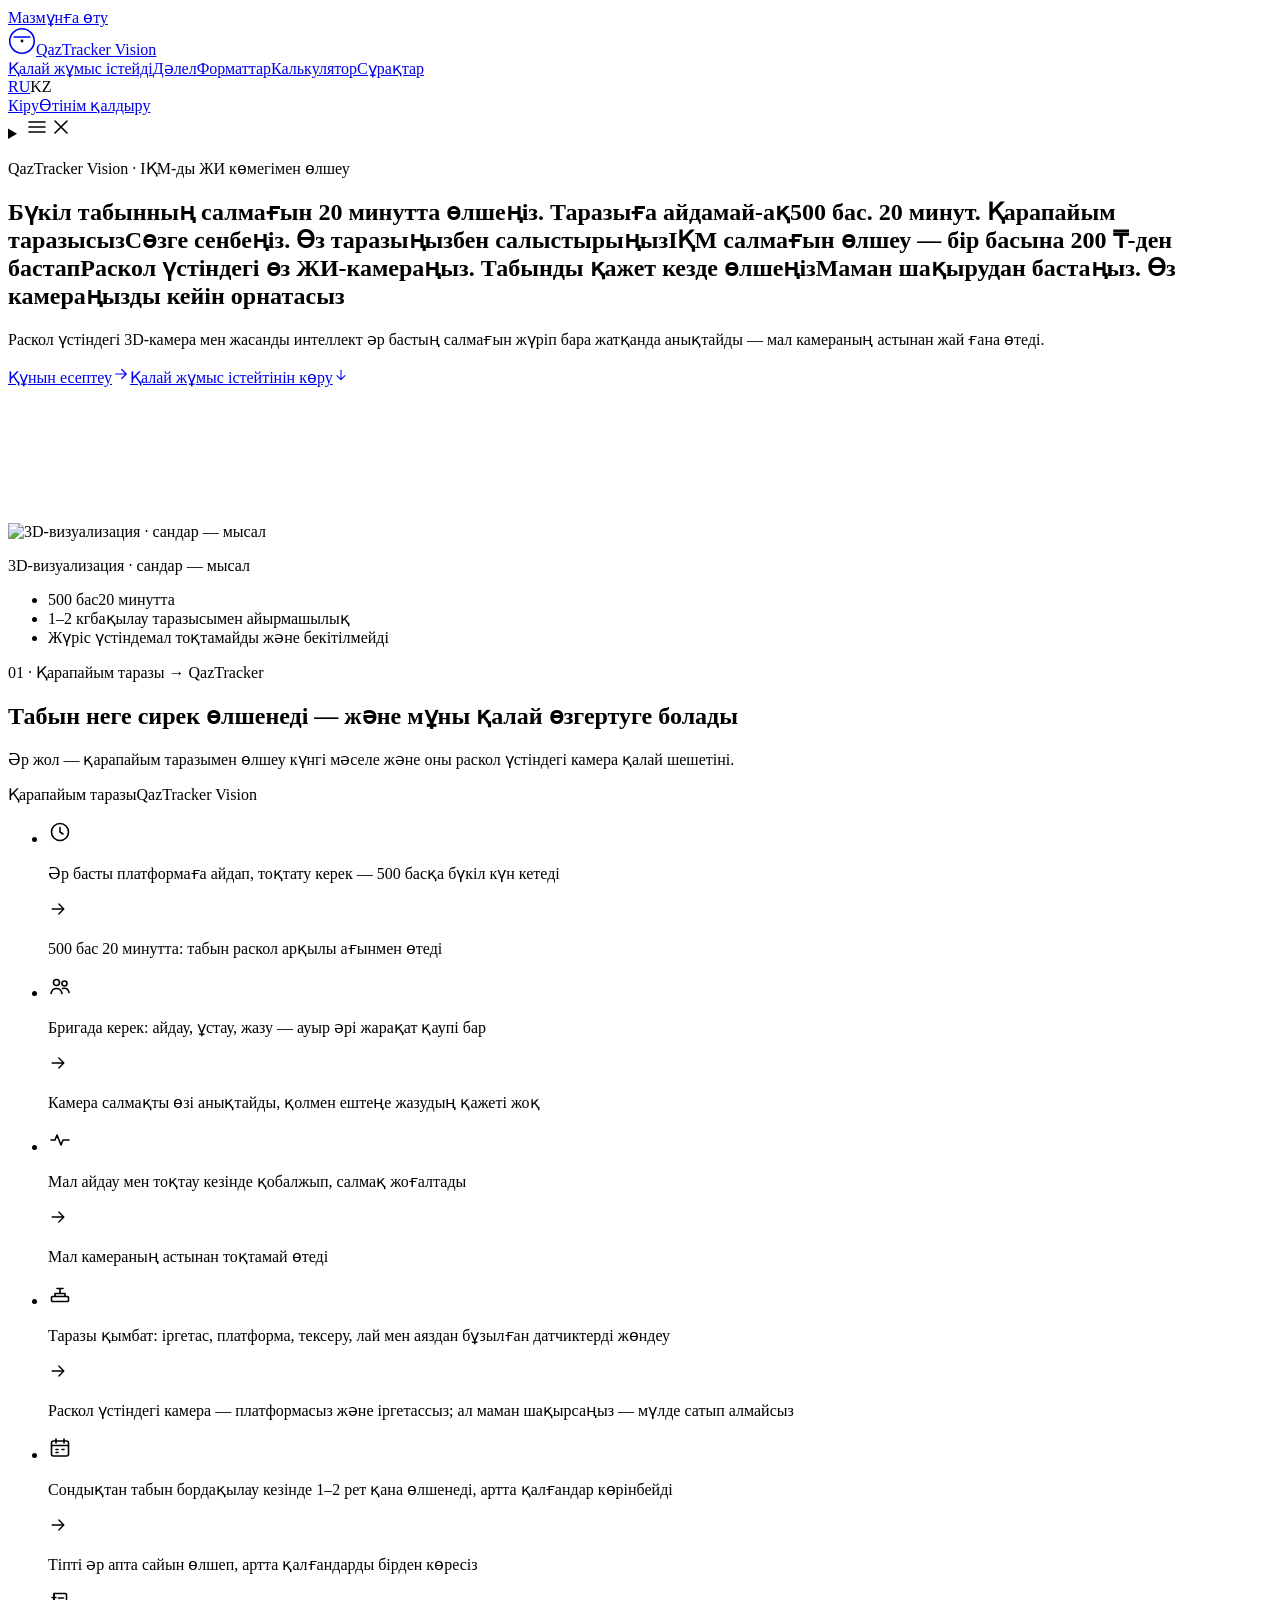
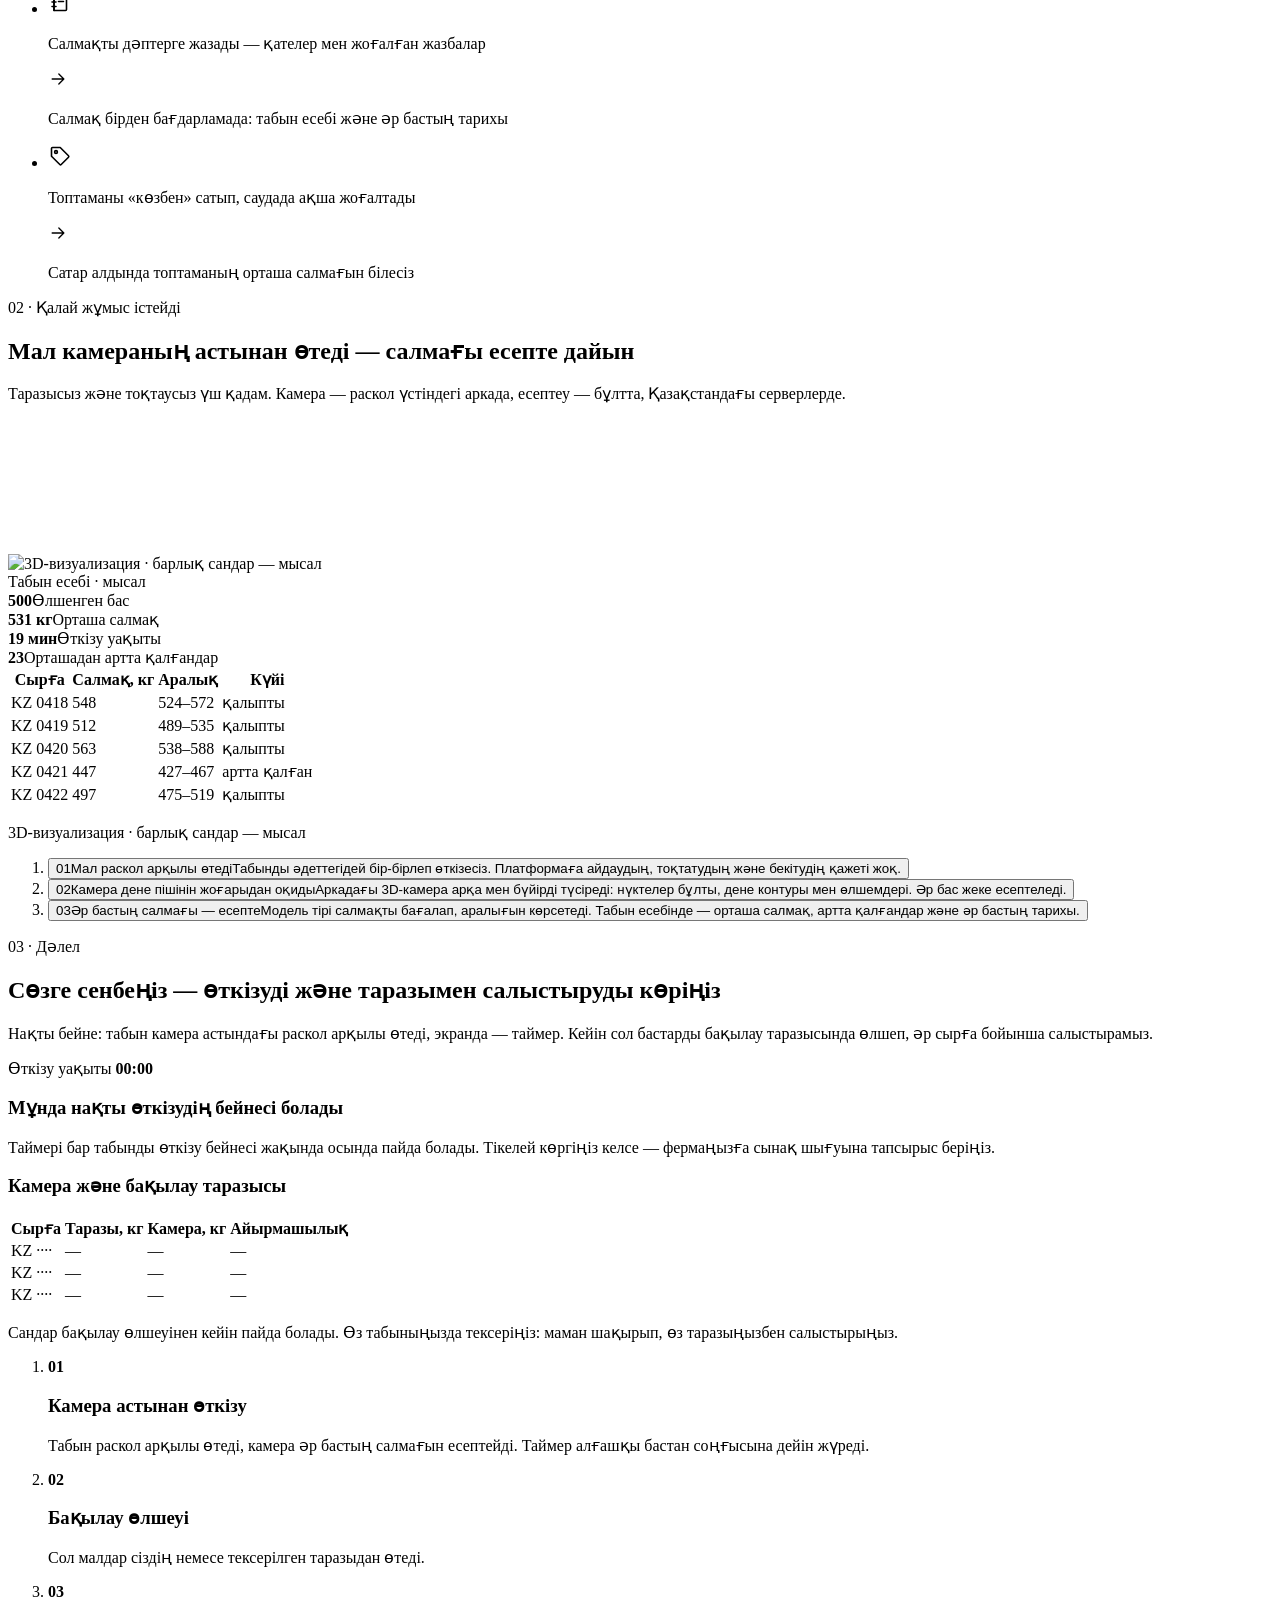
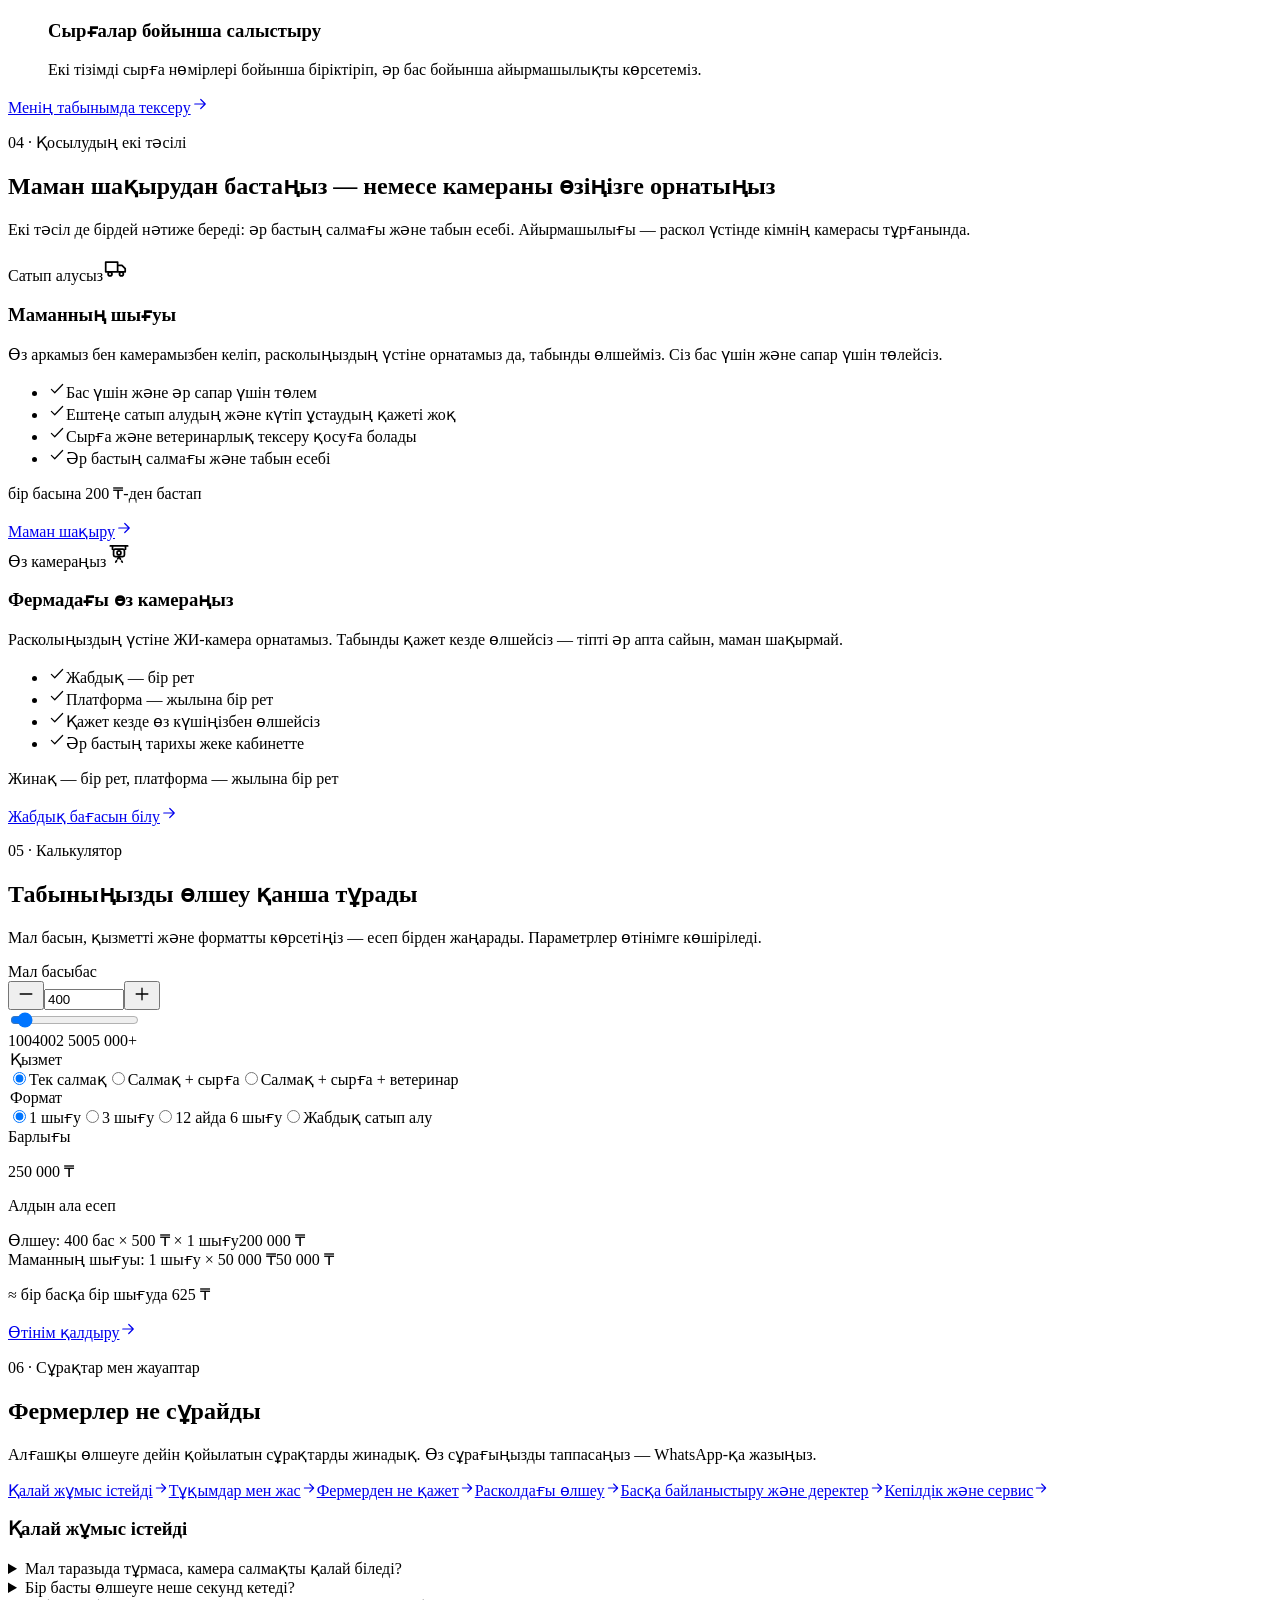
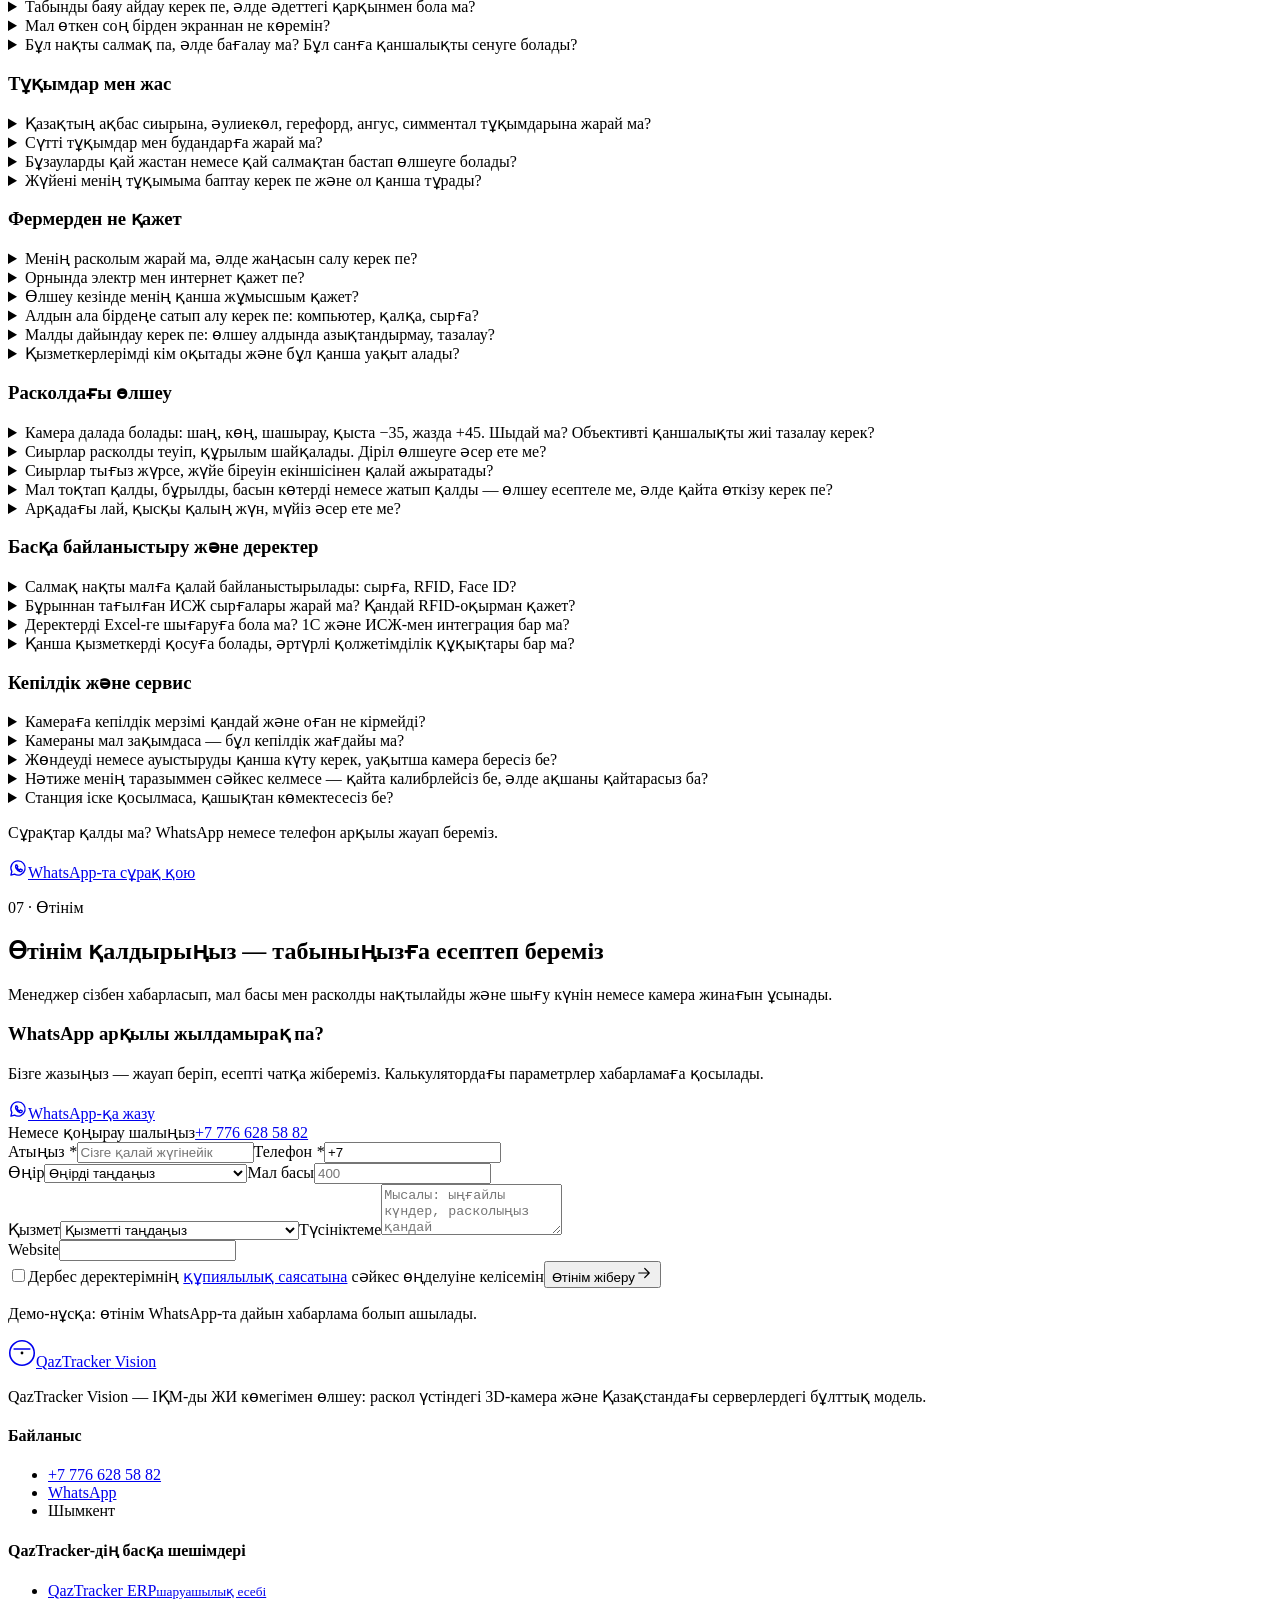
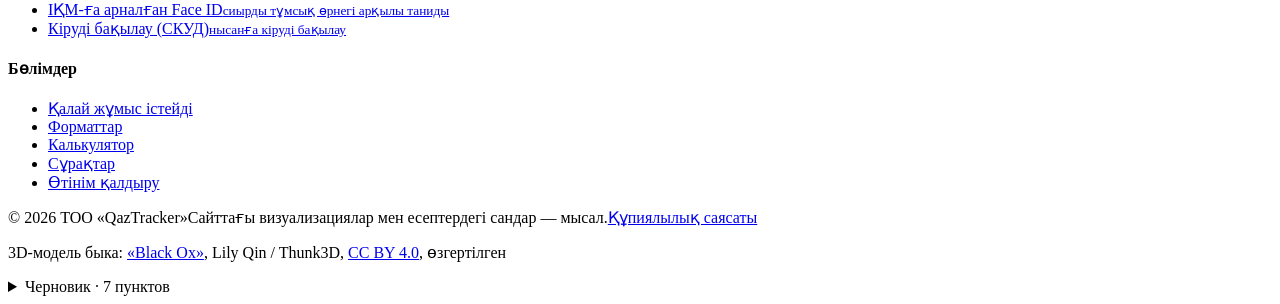
==== commit b6bbebec: "Шапка: «Войти» контурной кнопкой, метки черновика в одной плашке; шаги «Как это работает» идут по оч" ====
--- a/kz/index.html
+++ b/kz/index.html
@@ -1,4 +1,4 @@
-<!DOCTYPE html><html lang="kk" class="b31vhq_variable jDEytq_variable"><head><meta charSet="utf-8"/><meta name="viewport" content="width=device-width, initial-scale=1"/><link rel="preload" href="/qaztracker-vision-landing/_next/static/media/07935285219a259d-s.p.1qq4vpdcun5oj.woff2" as="font" crossorigin="" type="font/woff2"/><link rel="preload" href="/qaztracker-vision-landing/_next/static/media/605ce01b664af129-s.p.0wgildi0cnwt9.woff2" as="font" crossorigin="" type="font/woff2"/><link rel="stylesheet" href="/qaztracker-vision-landing/_next/static/chunks/11kt1cy8semq0.css" data-precedence="next"/><link rel="stylesheet" href="/qaztracker-vision-landing/_next/static/chunks/3k-th1fnzzfvb.css" data-precedence="next"/><link rel="preload" as="script" fetchPriority="low" href="/qaztracker-vision-landing/_next/static/chunks/1yg4x5e3obwvr.js"/><script src="/qaztracker-vision-landing/_next/static/chunks/242x7dx0zu3hf.js" async=""></script><script src="/qaztracker-vision-landing/_next/static/chunks/0f8uddcniwing.js" async=""></script><script src="/qaztracker-vision-landing/_next/static/chunks/3wzlzfecp2ne9.js" async=""></script><script src="/qaztracker-vision-landing/_next/static/chunks/turbopack-3q5yvbxol5yiv.js" async=""></script><script src="/qaztracker-vision-landing/_next/static/chunks/0a-rekt06v0sv.js" async=""></script><script src="/qaztracker-vision-landing/_next/static/chunks/12kn5tr76s7a5.js" async=""></script><script src="/qaztracker-vision-landing/_next/static/chunks/29gtnomg30i1u.js" async=""></script><meta name="theme-color" content="#1a1713"/><meta name="next-size-adjust" content=""/><title>QazTracker Vision — ІҚМ-ды таразысыз өлшеу: 3D-камера және ЖИ</title><meta name="description" content="Бүкіл табынның салмағын 20 минутта, таразыға айдамай өлшеңіз: раскол үстіндегі 3D-камера мен ЖИ әр бастың салмағын жүріп бара жатқанда анықтайды. Маманның шығуы немесе фермадағы өз камераңыз. Құн калькуляторы."/><meta name="robots" content="noindex, nofollow"/><link rel="canonical" href="https://daulet-rama.github.io/qaztracker-vision-landing/kz"/><link rel="alternate" hrefLang="ru" href="https://daulet-rama.github.io/qaztracker-vision-landing/"/><link rel="alternate" hrefLang="kk" href="https://daulet-rama.github.io/qaztracker-vision-landing/kz"/><link rel="alternate" hrefLang="x-default" href="https://daulet-rama.github.io/qaztracker-vision-landing/"/><meta name="format-detection" content="telephone=no"/><meta property="og:title" content="QazTracker Vision — ІҚМ-ды таразысыз өлшеу: 3D-камера және ЖИ"/><meta property="og:description" content="Бүкіл табынның салмағын 20 минутта, таразыға айдамай өлшеңіз: раскол үстіндегі 3D-камера мен ЖИ әр бастың салмағын жүріп бара жатқанда анықтайды. Маманның шығуы немесе фермадағы өз камераңыз. Құн калькуляторы."/><meta property="og:url" content="https://daulet-rama.github.io/qaztracker-vision-landing/kz"/><meta property="og:site_name" content="QazTracker Vision"/><meta property="og:locale" content="kk_KZ"/><meta property="og:image" content="https://daulet-rama.github.io/qaztracker-vision-landing/img/og-kz.jpg"/><meta property="og:type" content="website"/><meta name="twitter:card" content="summary_large_image"/><meta name="twitter:title" content="QazTracker Vision — ІҚМ-ды таразысыз өлшеу: 3D-камера және ЖИ"/><meta name="twitter:description" content="Бүкіл табынның салмағын 20 минутта, таразыға айдамай өлшеңіз: раскол үстіндегі 3D-камера мен ЖИ әр бастың салмағын жүріп бара жатқанда анықтайды. Маманның шығуы немесе фермадағы өз камераңыз. Құн калькуляторы."/><meta name="twitter:image" content="https://daulet-rama.github.io/qaztracker-vision-landing/img/og-kz.jpg"/><link rel="icon" href="/qaztracker-vision-landing/favicon.svg"/><script>(function(){
+<!DOCTYPE html><html lang="kk" class="b31vhq_variable jDEytq_variable"><head><meta charSet="utf-8"/><meta name="viewport" content="width=device-width, initial-scale=1"/><link rel="preload" href="/qaztracker-vision-landing/_next/static/media/07935285219a259d-s.p.1qq4vpdcun5oj.woff2" as="font" crossorigin="" type="font/woff2"/><link rel="preload" href="/qaztracker-vision-landing/_next/static/media/605ce01b664af129-s.p.0wgildi0cnwt9.woff2" as="font" crossorigin="" type="font/woff2"/><link rel="stylesheet" href="/qaztracker-vision-landing/_next/static/chunks/34r7mk8csdyhp.css" data-precedence="next"/><link rel="stylesheet" href="/qaztracker-vision-landing/_next/static/chunks/07tnbfkoouzlc.css" data-precedence="next"/><link rel="preload" as="script" fetchPriority="low" href="/qaztracker-vision-landing/_next/static/chunks/1yg4x5e3obwvr.js"/><script src="/qaztracker-vision-landing/_next/static/chunks/242x7dx0zu3hf.js" async=""></script><script src="/qaztracker-vision-landing/_next/static/chunks/0f8uddcniwing.js" async=""></script><script src="/qaztracker-vision-landing/_next/static/chunks/3wzlzfecp2ne9.js" async=""></script><script src="/qaztracker-vision-landing/_next/static/chunks/turbopack-3q5yvbxol5yiv.js" async=""></script><script src="/qaztracker-vision-landing/_next/static/chunks/0a-rekt06v0sv.js" async=""></script><script src="/qaztracker-vision-landing/_next/static/chunks/40mxz65bnrq7h.js" async=""></script><script src="/qaztracker-vision-landing/_next/static/chunks/1j_rp3gl31lq6.js" async=""></script><script src="/qaztracker-vision-landing/_next/static/chunks/08okgi6ua9hj0.js" async=""></script><meta name="theme-color" content="#1a1713"/><meta name="next-size-adjust" content=""/><title>QazTracker Vision — ІҚМ-ды таразысыз өлшеу: 3D-камера және ЖИ</title><meta name="description" content="Бүкіл табынның салмағын 20 минутта, таразыға айдамай өлшеңіз: раскол үстіндегі 3D-камера мен ЖИ әр бастың салмағын жүріп бара жатқанда анықтайды. Маманның шығуы немесе фермадағы өз камераңыз. Құн калькуляторы."/><meta name="robots" content="noindex, nofollow"/><link rel="canonical" href="https://daulet-rama.github.io/qaztracker-vision-landing/kz"/><link rel="alternate" hrefLang="ru" href="https://daulet-rama.github.io/qaztracker-vision-landing/"/><link rel="alternate" hrefLang="kk" href="https://daulet-rama.github.io/qaztracker-vision-landing/kz"/><link rel="alternate" hrefLang="x-default" href="https://daulet-rama.github.io/qaztracker-vision-landing/"/><meta name="format-detection" content="telephone=no"/><meta property="og:title" content="QazTracker Vision — ІҚМ-ды таразысыз өлшеу: 3D-камера және ЖИ"/><meta property="og:description" content="Бүкіл табынның салмағын 20 минутта, таразыға айдамай өлшеңіз: раскол үстіндегі 3D-камера мен ЖИ әр бастың салмағын жүріп бара жатқанда анықтайды. Маманның шығуы немесе фермадағы өз камераңыз. Құн калькуляторы."/><meta property="og:url" content="https://daulet-rama.github.io/qaztracker-vision-landing/kz"/><meta property="og:site_name" content="QazTracker Vision"/><meta property="og:locale" content="kk_KZ"/><meta property="og:image" content="https://daulet-rama.github.io/qaztracker-vision-landing/img/og-kz.jpg"/><meta property="og:type" content="website"/><meta name="twitter:card" content="summary_large_image"/><meta name="twitter:title" content="QazTracker Vision — ІҚМ-ды таразысыз өлшеу: 3D-камера және ЖИ"/><meta name="twitter:description" content="Бүкіл табынның салмағын 20 минутта, таразыға айдамай өлшеңіз: раскол үстіндегі 3D-камера мен ЖИ әр бастың салмағын жүріп бара жатқанда анықтайды. Маманның шығуы немесе фермадағы өз камераңыз. Құн калькуляторы."/><meta name="twitter:image" content="https://daulet-rama.github.io/qaztracker-vision-landing/img/og-kz.jpg"/><link rel="icon" href="/qaztracker-vision-landing/favicon.svg"/><script>(function(){
 var d=document.documentElement;d.classList.add('js');
 var C={"offers":["speed","accuracy","price","camera","start"],"ab":{"enabled":false,"items":[]},"ga4":"","ym":"","px":""},q=null;try{q=new URLSearchParams(location.search)}catch(e){}
 var h='default',o=q&&q.get('offer');
@@ -25,4 +25,4 @@
 ym(Number(C.ym),'init',{clickmap:true,trackLinks:true,accurateTrackBounce:true,params:{hero_variant:h}})}
 if(C.px){!function(f){if(f.fbq)return;var n=f.fbq=function(){n.callMethod?n.callMethod.apply(n,arguments):n.queue.push(arguments)};
 if(!f._fbq)f._fbq=n;n.push=n;n.loaded=!0;n.version='2.0';n.queue=[]}(window);fbq('init',C.px);fbq('track','PageView')}
-})();</script><style>html[data-h]:not([data-h="default"]) .hv[data-hv="default"]{display:none}html[data-h="o-speed"] .hv[data-hv="o-speed"]{display:inline}html[data-h="o-accuracy"] .hv[data-hv="o-accuracy"]{display:inline}html[data-h="o-price"] .hv[data-hv="o-price"]{display:inline}html[data-h="o-camera"] .hv[data-hv="o-camera"]{display:inline}html[data-h="o-start"] .hv[data-hv="o-start"]{display:inline}</style><script src="/qaztracker-vision-landing/_next/static/chunks/0cz1d0mv5g_q7.js" noModule=""></script></head><body><div hidden=""><!--$--><!--/$--></div><script type="application/ld+json">{"@context":"https://schema.org","@type":"Organization","name":"ТОО «QazTracker»","brand":"QazTracker Vision","url":"https://daulet-rama.github.io/qaztracker-vision-landing/kz","telephone":"+77766285882","address":{"@type":"PostalAddress","addressLocality":"Шымкент","addressCountry":"KZ"}}</script><a class="skip-link" href="#main">Мазмұнға өту</a><header class="header"><div class="wrap header__bar"><a class="brand" href="/qaztracker-vision-landing/kz" aria-label="QazTracker Vision"><svg width="28" height="28" viewBox="0 0 32 32" aria-hidden="true" focusable="false"><circle cx="16" cy="16" r="14" fill="none" stroke="currentColor" stroke-width="1.8"></circle><path d="M7 11.5h18" stroke="currentColor" stroke-width="1.8" stroke-linecap="round"></path><path d="M16 11.5v4" stroke="var(--gold)" stroke-width="1.8" stroke-linecap="round"></path><path d="M11 24.5l5-8 5 8" fill="none" stroke="var(--gold)" stroke-width="1.4" stroke-dasharray="1.6 2.2" stroke-linecap="round"></path><circle cx="16" cy="16" r="1.6" fill="var(--gold)"></circle></svg><span class="brand__name">QazTracker <span class="brand__sub">Vision</span></span></a><nav class="nav" aria-label="Разделы"><a href="#how">Қалай жұмыс істейді</a><a href="#proof">Дәлел</a><a href="#formats">Форматтар</a><a href="#calc">Калькулятор</a><a href="#faq">Сұрақтар</a></nav><div class="header__actions"><span class="draft" title="Казахский текст: нужна вычитка носителем языка">KZ: вычитка</span><div class="lang" role="group" aria-label="Язык / Тіл"><a href="/qaztracker-vision-landing/" hrefLang="ru" lang="ru" data-lang="ru" data-track="lang_switch" data-to="ru">RU</a><span aria-current="true">KZ</span></div><a class="header__login" href="#" data-track="cta_click" data-cta="header_login">Кіру<span class="draft">ссылка</span></a><a class="btn btn--sm header__cta" href="#lead" data-track="cta_click" data-cta="header_lead">Өтінім қалдыру</a><details class="mnav"><summary aria-label="Мәзір"><svg width="24" height="24" viewBox="0 0 24 24" fill="none" stroke="currentColor" stroke-width="1.6" stroke-linecap="round" stroke-linejoin="round" aria-hidden="true" focusable="false" class="i-menu"><path d="M4 7h16M4 12h16M4 17h16"></path></svg><svg width="24" height="24" viewBox="0 0 24 24" fill="none" stroke="currentColor" stroke-width="1.6" stroke-linecap="round" stroke-linejoin="round" aria-hidden="true" focusable="false" class="i-close"><path d="M6 6l12 12M18 6L6 18"></path></svg></summary><div class="mnav__panel"><nav aria-label="Разделы"><a href="#how">Қалай жұмыс істейді<svg width="18" height="18" viewBox="0 0 24 24" fill="none" stroke="currentColor" stroke-width="1.6" stroke-linecap="round" stroke-linejoin="round" aria-hidden="true" focusable="false"><path d="M5 12h14M13 6l6 6-6 6"></path></svg></a><a href="#proof">Дәлел<svg width="18" height="18" viewBox="0 0 24 24" fill="none" stroke="currentColor" stroke-width="1.6" stroke-linecap="round" stroke-linejoin="round" aria-hidden="true" focusable="false"><path d="M5 12h14M13 6l6 6-6 6"></path></svg></a><a href="#formats">Форматтар<svg width="18" height="18" viewBox="0 0 24 24" fill="none" stroke="currentColor" stroke-width="1.6" stroke-linecap="round" stroke-linejoin="round" aria-hidden="true" focusable="false"><path d="M5 12h14M13 6l6 6-6 6"></path></svg></a><a href="#calc">Калькулятор<svg width="18" height="18" viewBox="0 0 24 24" fill="none" stroke="currentColor" stroke-width="1.6" stroke-linecap="round" stroke-linejoin="round" aria-hidden="true" focusable="false"><path d="M5 12h14M13 6l6 6-6 6"></path></svg></a><a href="#faq">Сұрақтар<svg width="18" height="18" viewBox="0 0 24 24" fill="none" stroke="currentColor" stroke-width="1.6" stroke-linecap="round" stroke-linejoin="round" aria-hidden="true" focusable="false"><path d="M5 12h14M13 6l6 6-6 6"></path></svg></a></nav><a class="btn btn--block" href="#lead" data-track="cta_click" data-cta="menu_lead">Өтінім қалдыру<svg width="18" height="18" viewBox="0 0 24 24" fill="none" stroke="currentColor" stroke-width="1.6" stroke-linecap="round" stroke-linejoin="round" aria-hidden="true" focusable="false" class="arrow"><path d="M5 12h14M13 6l6 6-6 6"></path></svg></a><div class="mnav__meta"><span class="draft" title="Казахский текст: нужна вычитка носителем языка">KZ: вычитка</span><a href="tel:+77766285882" data-track="phone_click" data-placement="menu">+7 776 628 58 82</a><a href="#" data-track="cta_click" data-cta="menu_login">Кіру</a></div></div></details></div></div></header><main id="main"><section class="hero" id="top" aria-labelledby="hero-title"><div class="wrap"><div class="hero__grid"><p class="kicker">QazTracker Vision · ІҚМ-ды ЖИ көмегімен өлшеу</p><h1 class="hero__title hero__title--long" id="hero-title"><span class="hv" data-hv="default">Бүкіл табынның салмағын 20 минутта өлшеңіз. Таразыға айдамай-ақ</span><span class="hv" data-hv="o-speed">500 бас. 20 минут. Қарапайым таразысыз</span><span class="hv" data-hv="o-accuracy">Сөзге сенбеңіз. Өз таразыңызбен салыстырыңыз</span><span class="hv" data-hv="o-price">ІҚМ салмағын өлшеу — бір басына 200 ₸-ден бастап</span><span class="hv" data-hv="o-camera">Раскол үстіндегі өз ЖИ-камераңыз. Табынды қажет кезде өлшеңіз</span><span class="hv" data-hv="o-start">Маман шақырудан бастаңыз. Өз камераңызды кейін орнатасыз</span></h1><p class="hero__sub">Раскол үстіндегі 3D-камера мен жасанды интеллект әр бастың салмағын жүріп бара жатқанда анықтайды — мал камераның астынан жай ғана өтеді.</p><div class="hero__ctas"><a class="btn" href="#calc" data-track="cta_click" data-cta="hero_calc">Құнын есептеу<svg width="18" height="18" viewBox="0 0 24 24" fill="none" stroke="currentColor" stroke-width="1.6" stroke-linecap="round" stroke-linejoin="round" aria-hidden="true" focusable="false" class="arrow"><path d="M5 12h14M13 6l6 6-6 6"></path></svg></a><a class="link-arrow" href="#how" data-track="cta_click" data-cta="hero_how">Қалай жұмыс істейтінін көру<svg width="16" height="16" viewBox="0 0 24 24" fill="none" stroke="currentColor" stroke-width="1.6" stroke-linecap="round" stroke-linejoin="round" aria-hidden="true" focusable="false"><path d="M12 5v14M6 13l6 6 6-6"></path></svg></a></div></div><div class="hero__visual"><div class="visual"><div class="visual__fallback"></div><video class="visual__video" muted="" loop="" playsInline="" preload="none" aria-hidden="true" style="opacity:0"></video><div class="visual__stage"></div></div><p class="hero__caption">3D-визуализация · сандар — мысал</p></div></div><div class="wrap hero__stats"><ul class="stats"><li class="stat"><span class="stat__value">500 бас</span><span class="stat__caption">20 минутта</span></li><li class="stat"><span class="stat__value">1–2 кг<span class="draft" title="Цифра уточняется у QazTracker">на проверке</span></span><span class="stat__caption">бақылау таразысымен айырмашылық</span></li><li class="stat"><span class="stat__value">Жүріс үстінде</span><span class="stat__caption">мал тоқтамайды және бекітілмейді</span></li></ul></div></section><section class="section section--paper" id="pains" aria-labelledby="pains-title"><div class="wrap"><div class="section-head" data-reveal="true"><p class="kicker">01 · Қарапайым таразы → QazTracker</p><h2 class="h2" id="pains-title">Табын неге сирек өлшенеді — және мұны қалай өзгертуге болады<!-- --> </h2><p class="lead">Әр жол — қарапайым таразымен өлшеу күнгі мәселе және оны раскол үстіндегі камера қалай шешетіні.</p></div><div class="pains__labels" aria-hidden="true"><span></span><span>Қарапайым таразы</span><span></span><span>QazTracker Vision</span></div><ul class="pains__list"><li class="pain" data-reveal="true" style="--d:0ms"><span class="pain__icon"><svg width="24" height="24" viewBox="0 0 24 24" fill="none" stroke="currentColor" stroke-width="1.6" stroke-linecap="round" stroke-linejoin="round" aria-hidden="true" focusable="false"><circle cx="12" cy="12" r="8.5"></circle><path d="M12 7.5V12l3 2"></path></svg></span><p class="pain__before" data-label="Қарапайым таразы">Әр басты платформаға айдап, тоқтату керек — 500 басқа бүкіл күн кетеді</p><span class="pain__arrow" aria-hidden="true"><svg width="20" height="20" viewBox="0 0 24 24" fill="none" stroke="currentColor" stroke-width="1.6" stroke-linecap="round" stroke-linejoin="round" aria-hidden="true" focusable="false"><path d="M5 12h14M13 6l6 6-6 6"></path></svg></span><p class="pain__after" data-label="QazTracker Vision">500 бас 20 минутта: табын раскол арқылы ағынмен өтеді</p></li><li class="pain" data-reveal="true" style="--d:40ms"><span class="pain__icon"><svg width="24" height="24" viewBox="0 0 24 24" fill="none" stroke="currentColor" stroke-width="1.6" stroke-linecap="round" stroke-linejoin="round" aria-hidden="true" focusable="false"><circle cx="8.5" cy="8.5" r="3"></circle><circle cx="16.5" cy="9.5" r="2.5"></circle><path d="M3 19.5c.6-3.2 2.8-5 5.5-5s4.9 1.8 5.5 5M14.5 14.6c.6-.2 1.3-.3 2-.3 2.3 0 4 1.5 4.5 4.2"></path></svg></span><p class="pain__before" data-label="Қарапайым таразы">Бригада керек: айдау, ұстау, жазу — ауыр әрі жарақат қаупі бар</p><span class="pain__arrow" aria-hidden="true"><svg width="20" height="20" viewBox="0 0 24 24" fill="none" stroke="currentColor" stroke-width="1.6" stroke-linecap="round" stroke-linejoin="round" aria-hidden="true" focusable="false"><path d="M5 12h14M13 6l6 6-6 6"></path></svg></span><p class="pain__after" data-label="QazTracker Vision">Камера салмақты өзі анықтайды, қолмен ештеңе жазудың қажеті жоқ</p></li><li class="pain" data-reveal="true" style="--d:80ms"><span class="pain__icon"><svg width="24" height="24" viewBox="0 0 24 24" fill="none" stroke="currentColor" stroke-width="1.6" stroke-linecap="round" stroke-linejoin="round" aria-hidden="true" focusable="false"><path d="M3 12h4l2-5 4 10 2-5h6"></path></svg></span><p class="pain__before" data-label="Қарапайым таразы">Мал айдау мен тоқтау кезінде қобалжып, салмақ жоғалтады</p><span class="pain__arrow" aria-hidden="true"><svg width="20" height="20" viewBox="0 0 24 24" fill="none" stroke="currentColor" stroke-width="1.6" stroke-linecap="round" stroke-linejoin="round" aria-hidden="true" focusable="false"><path d="M5 12h14M13 6l6 6-6 6"></path></svg></span><p class="pain__after" data-label="QazTracker Vision">Мал камераның астынан тоқтамай өтеді</p></li><li class="pain" data-reveal="true" style="--d:120ms"><span class="pain__icon"><svg width="24" height="24" viewBox="0 0 24 24" fill="none" stroke="currentColor" stroke-width="1.6" stroke-linecap="round" stroke-linejoin="round" aria-hidden="true" focusable="false"><rect x="3.5" y="14.5" width="17" height="5" rx="1"></rect><path d="M7 14.5v-3h10v3M12 11.5V6.5M9 6.5h6"></path></svg></span><p class="pain__before" data-label="Қарапайым таразы">Таразы қымбат: іргетас, платформа, тексеру, лай мен аяздан бұзылған датчиктерді жөндеу</p><span class="pain__arrow" aria-hidden="true"><svg width="20" height="20" viewBox="0 0 24 24" fill="none" stroke="currentColor" stroke-width="1.6" stroke-linecap="round" stroke-linejoin="round" aria-hidden="true" focusable="false"><path d="M5 12h14M13 6l6 6-6 6"></path></svg></span><p class="pain__after" data-label="QazTracker Vision">Раскол үстіндегі камера — платформасыз және іргетассыз; ал маман шақырсаңыз — мүлде сатып алмайсыз</p></li><li class="pain" data-reveal="true" style="--d:160ms"><span class="pain__icon"><svg width="24" height="24" viewBox="0 0 24 24" fill="none" stroke="currentColor" stroke-width="1.6" stroke-linecap="round" stroke-linejoin="round" aria-hidden="true" focusable="false"><rect x="3.5" y="5" width="17" height="15" rx="2"></rect><path d="M3.5 9.5h17M8 3v4M16 3v4M8 13.5h2M14 13.5h2M8 16.5h2"></path></svg></span><p class="pain__before" data-label="Қарапайым таразы">Сондықтан табын бордақылау кезінде 1–2 рет қана өлшенеді, артта қалғандар көрінбейді</p><span class="pain__arrow" aria-hidden="true"><svg width="20" height="20" viewBox="0 0 24 24" fill="none" stroke="currentColor" stroke-width="1.6" stroke-linecap="round" stroke-linejoin="round" aria-hidden="true" focusable="false"><path d="M5 12h14M13 6l6 6-6 6"></path></svg></span><p class="pain__after" data-label="QazTracker Vision">Тіпті әр апта сайын өлшеп, артта қалғандарды бірден көресіз</p></li><li class="pain" data-reveal="true" style="--d:200ms"><span class="pain__icon"><svg width="24" height="24" viewBox="0 0 24 24" fill="none" stroke="currentColor" stroke-width="1.6" stroke-linecap="round" stroke-linejoin="round" aria-hidden="true" focusable="false"><path d="M6 3.5h11.5a1 1 0 011 1v15a1 1 0 01-1 1H6z"></path><path d="M6 3.5v17M4 7.5h4M4 12h4M4 16.5h4M10.5 8h5M10.5 11.5h5"></path></svg></span><p class="pain__before" data-label="Қарапайым таразы">Салмақты дәптерге жазады — қателер мен жоғалған жазбалар</p><span class="pain__arrow" aria-hidden="true"><svg width="20" height="20" viewBox="0 0 24 24" fill="none" stroke="currentColor" stroke-width="1.6" stroke-linecap="round" stroke-linejoin="round" aria-hidden="true" focusable="false"><path d="M5 12h14M13 6l6 6-6 6"></path></svg></span><p class="pain__after" data-label="QazTracker Vision">Салмақ бірден бағдарламада: табын есебі және әр бастың тарихы</p></li><li class="pain" data-reveal="true" style="--d:240ms"><span class="pain__icon"><svg width="24" height="24" viewBox="0 0 24 24" fill="none" stroke="currentColor" stroke-width="1.6" stroke-linecap="round" stroke-linejoin="round" aria-hidden="true" focusable="false"><path d="M3.5 12.2V4.5a1 1 0 011-1h7.7l8.3 8.3a1 1 0 010 1.4l-7.3 7.3a1 1 0 01-1.4 0z"></path><circle cx="8" cy="8" r="1.4"></circle></svg></span><p class="pain__before" data-label="Қарапайым таразы">Топтаманы «көзбен» сатып, саудада ақша жоғалтады</p><span class="pain__arrow" aria-hidden="true"><svg width="20" height="20" viewBox="0 0 24 24" fill="none" stroke="currentColor" stroke-width="1.6" stroke-linecap="round" stroke-linejoin="round" aria-hidden="true" focusable="false"><path d="M5 12h14M13 6l6 6-6 6"></path></svg></span><p class="pain__after" data-label="QazTracker Vision">Сатар алдында топтаманың орташа салмағын білесіз</p></li></ul></div></section><section class="section section--stage how" id="how" aria-labelledby="how-title"><div class="wrap"><div class="section-head" data-reveal="true"><p class="kicker">02 · Қалай жұмыс істейді</p><h2 class="h2" id="how-title">Мал камераның астынан өтеді — салмағы есепте дайын<!-- --> </h2><p class="lead">Таразысыз және тоқтаусыз үш қадам. Камера — раскол үстіндегі аркада, есептеу — бұлтта, Қазақстандағы серверлерде.</p></div><div class="how__layout"><div class="how__stage" data-reveal="true"><div class="visual"><div class="visual__fallback"></div><video class="visual__video" muted="" loop="" playsInline="" preload="none" aria-hidden="true" style="opacity:0"></video><div class="visual__stage"></div></div><div class="report" aria-hidden="true"><div class="report__title"><span>Табын есебі · мысал</span></div><div class="report__stats"><div class="report__stat"><b>500</b><span>Өлшенген бас</span></div><div class="report__stat"><b>531 кг</b><span>Орташа салмақ</span></div><div class="report__stat"><b>19 мин</b><span>Өткізу уақыты</span></div><div class="report__stat"><b>23</b><span>Орташадан артта қалғандар</span></div></div><table><thead><tr><th>Сырға</th><th>Салмақ, кг</th><th>Аралық</th><th>Күйі</th></tr></thead><tbody><tr><td>KZ 0418</td><td>548</td><td>524–572</td><td>қалыпты</td></tr><tr><td>KZ 0419</td><td>512</td><td>489–535</td><td>қалыпты</td></tr><tr><td>KZ 0420</td><td>563</td><td>538–588</td><td>қалыпты</td></tr><tr><td>KZ 0421</td><td>447</td><td>427–467</td><td class="lag">артта қалған</td></tr><tr><td>KZ 0422</td><td>497</td><td>475–519</td><td>қалыпты</td></tr></tbody></table></div><p class="how__caption">3D-визуализация · барлық сандар — мысал</p></div><ol class="steps"><li><button type="button" class="step is-active" aria-pressed="true" data-reveal="true" style="--d:0ms"><span class="step__bar"></span><span class="step__num">0<!-- -->1</span><span class="step__title">Мал раскол арқылы өтеді</span><span class="step__text">Табынды әдеттегідей бір-бірлеп өткізесіз. Платформаға айдаудың, тоқтатудың және бекітудің қажеті жоқ.</span></button></li><li><button type="button" class="step" aria-pressed="false" data-reveal="true" style="--d:80ms"><span class="step__bar"></span><span class="step__num">0<!-- -->2</span><span class="step__title">Камера дене пішінін жоғарыдан оқиды</span><span class="step__text">Аркадағы 3D-камера арқа мен бүйірді түсіреді: нүктелер бұлты, дене контуры мен өлшемдері. Әр бас жеке есептеледі.</span></button></li><li><button type="button" class="step" aria-pressed="false" data-reveal="true" style="--d:160ms"><span class="step__bar"></span><span class="step__num">0<!-- -->3</span><span class="step__title">Әр бастың салмағы — есепте</span><span class="step__text">Модель тірі салмақты бағалап, аралығын көрсетеді. Табын есебінде — орташа салмақ, артта қалғандар және әр бастың тарихы.</span></button></li></ol></div></div></section><section class="section section--sunk" id="proof" aria-labelledby="proof-title"><div class="wrap"><div class="section-head" data-reveal="true"><p class="kicker">03 · Дәлел</p><h2 class="h2" id="proof-title">Сөзге сенбеңіз — өткізуді және таразымен салыстыруды көріңіз<!-- --> </h2><p class="lead">Нақты бейне: табын камера астындағы раскол арқылы өтеді, экранда — таймер. Кейін сол бастарды бақылау таразысында өлшеп, әр сырға бойынша салыстырамыз.</p></div><div class="proof__layout"><div class="proof__video" data-reveal="true"><div class="proof__placeholder"><span class="proof__timer"><span class="rec" aria-hidden="true"></span>Өткізу уақыты<!-- --> <b>00:00</b><span class="draft">заглушка видео</span></span><div class="proof__ph-text"><h3>Мұнда нақты өткізудің бейнесі болады</h3><p>Таймері бар табынды өткізу бейнесі жақында осында пайда болады. Тікелей көргіңіз келсе — фермаңызға сынақ шығуына тапсырыс беріңіз.</p></div></div></div><div class="proof__table" data-reveal="true" style="--d:80ms"><h3>Камера және бақылау таразысы<span class="draft">ждём данные</span></h3><table class="cmp"><thead><tr><th>Сырға</th><th>Таразы, кг</th><th>Камера, кг</th><th>Айырмашылық</th></tr></thead><tbody><tr aria-hidden="true"><td class="muted">KZ ····</td><td class="muted">—</td><td class="muted">—</td><td class="muted">—</td></tr><tr aria-hidden="true"><td class="muted">KZ ····</td><td class="muted">—</td><td class="muted">—</td><td class="muted">—</td></tr><tr aria-hidden="true"><td class="muted">KZ ····</td><td class="muted">—</td><td class="muted">—</td><td class="muted">—</td></tr></tbody></table><p class="proof__note">Сандар бақылау өлшеуінен кейін пайда болады. Өз табыныңызда тексеріңіз: маман шақырып, өз таразыңызбен салыстырыңыз.</p></div></div><ol class="proof__steps"><li class="proof__step" data-reveal="true" style="--d:0ms"><b>0<!-- -->1</b><h3>Камера астынан өткізу</h3><p>Табын раскол арқылы өтеді, камера әр бастың салмағын есептейді. Таймер алғашқы бастан соңғысына дейін жүреді.</p></li><li class="proof__step" data-reveal="true" style="--d:60ms"><b>0<!-- -->2</b><h3>Бақылау өлшеуі</h3><p>Сол малдар сіздің немесе тексерілген таразыдан өтеді.</p></li><li class="proof__step" data-reveal="true" style="--d:120ms"><b>0<!-- -->3</b><h3>Сырғалар бойынша салыстыру</h3><p>Екі тізімді сырға нөмірлері бойынша біріктіріп, әр бас бойынша айырмашылықты көрсетеміз.</p></li></ol><div class="proof__cta"><a class="btn" href="#lead" data-track="cta_click" data-cta="proof_check" data-intent="weight">Менің табынымда тексеру<svg width="18" height="18" viewBox="0 0 24 24" fill="none" stroke="currentColor" stroke-width="1.6" stroke-linecap="round" stroke-linejoin="round" aria-hidden="true" focusable="false" class="arrow"><path d="M5 12h14M13 6l6 6-6 6"></path></svg></a></div></div></section><section class="section section--paper" id="formats" aria-labelledby="formats-title"><div class="wrap"><div class="section-head" data-reveal="true"><p class="kicker">04 · Қосылудың екі тәсілі</p><h2 class="h2" id="formats-title">Маман шақырудан бастаңыз — немесе камераны өзіңізге орнатыңыз<!-- --> </h2><p class="lead">Екі тәсіл де бірдей нәтиже береді: әр бастың салмағы және табын есебі. Айырмашылығы — раскол үстінде кімнің камерасы тұрғанында.</p></div><div class="formats__grid"><article class="format format--dark" data-reveal="true" style="--d:0ms"><div class="format__top"><span class="format__badge">Сатып алусыз</span><span class="format__icon"><svg width="26" height="26" viewBox="0 0 24 24" fill="none" stroke="currentColor" stroke-width="1.6" stroke-linecap="round" stroke-linejoin="round" aria-hidden="true" focusable="false"><path d="M2.5 6.5h11v9h-11zM13.5 9.5h4l3 3v3h-7"></path><circle cx="6.5" cy="17.5" r="1.8"></circle><circle cx="17" cy="17.5" r="1.8"></circle></svg></span></div><h3>Маманның шығуы</h3><p class="format__text">Өз аркамыз бен камерамызбен келіп, расколыңыздың үстіне орнатамыз да, табынды өлшейміз. Сіз бас үшін және сапар үшін төлейсіз.</p><ul class="format__bullets"><li><svg width="18" height="18" viewBox="0 0 24 24" fill="none" stroke="currentColor" stroke-width="1.6" stroke-linecap="round" stroke-linejoin="round" aria-hidden="true" focusable="false"><path d="M4.5 12.5l4.5 4.5 10.5-11"></path></svg><span>Бас үшін және әр сапар үшін төлем</span></li><li><svg width="18" height="18" viewBox="0 0 24 24" fill="none" stroke="currentColor" stroke-width="1.6" stroke-linecap="round" stroke-linejoin="round" aria-hidden="true" focusable="false"><path d="M4.5 12.5l4.5 4.5 10.5-11"></path></svg><span>Ештеңе сатып алудың және күтіп ұстаудың қажеті жоқ</span></li><li><svg width="18" height="18" viewBox="0 0 24 24" fill="none" stroke="currentColor" stroke-width="1.6" stroke-linecap="round" stroke-linejoin="round" aria-hidden="true" focusable="false"><path d="M4.5 12.5l4.5 4.5 10.5-11"></path></svg><span>Сырға және ветеринарлық тексеру қосуға болады</span></li><li><svg width="18" height="18" viewBox="0 0 24 24" fill="none" stroke="currentColor" stroke-width="1.6" stroke-linecap="round" stroke-linejoin="round" aria-hidden="true" focusable="false"><path d="M4.5 12.5l4.5 4.5 10.5-11"></path></svg><span>Әр бастың салмағы және табын есебі</span></li></ul><div class="format__bottom"><p class="format__price">бір басына 200 ₸-ден бастап<span class="draft">черновой прайс</span></p><a class="btn" href="#lead" data-track="cta_click" data-cta="format_visit" data-intent="weight">Маман шақыру<svg width="18" height="18" viewBox="0 0 24 24" fill="none" stroke="currentColor" stroke-width="1.6" stroke-linecap="round" stroke-linejoin="round" aria-hidden="true" focusable="false" class="arrow"><path d="M5 12h14M13 6l6 6-6 6"></path></svg></a></div></article><article class="format" data-reveal="true" style="--d:80ms"><div class="format__top"><span class="format__badge">Өз камераңыз</span><span class="format__icon"><svg width="26" height="26" viewBox="0 0 24 24" fill="none" stroke="currentColor" stroke-width="1.6" stroke-linecap="round" stroke-linejoin="round" aria-hidden="true" focusable="false"><path d="M4 4.5h16M6 4.5v3M18 4.5v3"></path><rect x="7" y="7.5" width="10" height="7" rx="1.5"></rect><circle cx="12" cy="11" r="1.8"></circle><path d="M9 19.5l3-5 3 5" stroke-dasharray="1.5 2"></path></svg></span></div><h3>Фермадағы өз камераңыз</h3><p class="format__text">Расколыңыздың үстіне ЖИ-камера орнатамыз. Табынды қажет кезде өлшейсіз — тіпті әр апта сайын, маман шақырмай.</p><ul class="format__bullets"><li><svg width="18" height="18" viewBox="0 0 24 24" fill="none" stroke="currentColor" stroke-width="1.6" stroke-linecap="round" stroke-linejoin="round" aria-hidden="true" focusable="false"><path d="M4.5 12.5l4.5 4.5 10.5-11"></path></svg><span>Жабдық — бір рет</span></li><li><svg width="18" height="18" viewBox="0 0 24 24" fill="none" stroke="currentColor" stroke-width="1.6" stroke-linecap="round" stroke-linejoin="round" aria-hidden="true" focusable="false"><path d="M4.5 12.5l4.5 4.5 10.5-11"></path></svg><span>Платформа — жылына бір рет</span></li><li><svg width="18" height="18" viewBox="0 0 24 24" fill="none" stroke="currentColor" stroke-width="1.6" stroke-linecap="round" stroke-linejoin="round" aria-hidden="true" focusable="false"><path d="M4.5 12.5l4.5 4.5 10.5-11"></path></svg><span>Қажет кезде өз күшіңізбен өлшейсіз</span></li><li><svg width="18" height="18" viewBox="0 0 24 24" fill="none" stroke="currentColor" stroke-width="1.6" stroke-linecap="round" stroke-linejoin="round" aria-hidden="true" focusable="false"><path d="M4.5 12.5l4.5 4.5 10.5-11"></path></svg><span>Әр бастың тарихы жеке кабинетте</span></li></ul><div class="format__bottom"><p class="format__price">Жинақ — бір рет, платформа — жылына бір рет</p><a class="btn btn--ghost" href="#lead" data-track="cta_click" data-cta="format_equipment" data-intent="equipment">Жабдық бағасын білу<svg width="18" height="18" viewBox="0 0 24 24" fill="none" stroke="currentColor" stroke-width="1.6" stroke-linecap="round" stroke-linejoin="round" aria-hidden="true" focusable="false" class="arrow"><path d="M5 12h14M13 6l6 6-6 6"></path></svg></a></div></article></div></div></section><section class="section section--stage" id="calc" aria-labelledby="calc-title"><div class="wrap"><div class="section-head" data-reveal="true"><p class="kicker">05 · Калькулятор</p><h2 class="h2" id="calc-title">Табыныңызды өлшеу қанша тұрады<!-- --> <span class="draft">Прайс жобасы</span></h2><p class="lead">Мал басын, қызметті және форматты көрсетіңіз — есеп бірден жаңарады. Параметрлер өтінімге көшіріледі.</p></div><div class="calc"><div class="calc__inputs"><div><label class="field-label" for="calc-heads">Мал басы<span>бас</span></label><div class="heads"><button type="button" aria-label="−50"><svg width="20" height="20" viewBox="0 0 24 24" fill="none" stroke="currentColor" stroke-width="1.6" stroke-linecap="round" stroke-linejoin="round" aria-hidden="true" focusable="false"><path d="M5 12h14"></path></svg></button><input id="calc-heads" inputMode="numeric" type="number" min="1" max="100000" step="1" value="400"/><button type="button" aria-label="+50"><svg width="20" height="20" viewBox="0 0 24 24" fill="none" stroke="currentColor" stroke-width="1.6" stroke-linecap="round" stroke-linejoin="round" aria-hidden="true" focusable="false"><path d="M12 5v14M5 12h14"></path></svg></button></div><input class="range" type="range" min="100" max="5000" step="50" aria-label="Мал басы" value="400"/><div class="range-scale" aria-hidden="true"><span>100</span><span>400</span><span>2 500</span><span>5 000<!-- -->+</span></div></div><fieldset style="border:0;padding:0;margin:0"><legend class="field-label">Қызмет</legend><div class="choices"><label class="choice"><input type="radio" name="calc-service" checked="" value="weight"/><span class="choice__dot" aria-hidden="true"></span>Тек салмақ</label><label class="choice"><input type="radio" name="calc-service" value="weight_tag"/><span class="choice__dot" aria-hidden="true"></span>Салмақ + сырға</label><label class="choice"><input type="radio" name="calc-service" value="weight_tag_vet"/><span class="choice__dot" aria-hidden="true"></span>Салмақ + сырға + ветеринар</label></div></fieldset><fieldset style="border:0;padding:0;margin:0"><legend class="field-label">Формат</legend><div class="choices choices--2"><label class="choice"><input type="radio" name="calc-format" checked="" value="trip1"/><span class="choice__dot" aria-hidden="true"></span>1 шығу</label><label class="choice"><input type="radio" name="calc-format" value="trip3"/><span class="choice__dot" aria-hidden="true"></span>3 шығу</label><label class="choice"><input type="radio" name="calc-format" value="trip6"/><span class="choice__dot" aria-hidden="true"></span>12 айда 6 шығу</label><label class="choice"><input type="radio" name="calc-format" value="equipment"/><span class="choice__dot" aria-hidden="true"></span>Жабдық сатып алу</label></div></fieldset></div><div class="result" aria-live="polite"><div class="result__head"><span>Барлығы</span></div><p class="result__total">250 000 ₸</p><p class="result__pre">Алдын ала есеп</p><div class="result__lines"><div class="result__line result__line--weighing"><span>Өлшеу: 400 бас × 500 ₸ × 1 шығу</span><span>200 000 ₸</span></div><div class="result__line result__line--trips"><span>Маманның шығуы: 1 шығу × 50 000 ₸</span><span>50 000 ₸</span></div></div><p class="result__perhead">≈ бір басқа бір шығуда 625 ₸</p><a class="btn btn--block" href="#lead" data-track="cta_click" data-cta="calc_lead">Өтінім қалдыру<svg width="18" height="18" viewBox="0 0 24 24" fill="none" stroke="currentColor" stroke-width="1.6" stroke-linecap="round" stroke-linejoin="round" aria-hidden="true" focusable="false" class="arrow"><path d="M5 12h14M13 6l6 6-6 6"></path></svg></a></div></div></div></section><section class="section section--paper" id="faq" aria-labelledby="faq-title"><div class="wrap"><div class="section-head" data-reveal="true"><p class="kicker">06 · Сұрақтар мен жауаптар</p><h2 class="h2" id="faq-title">Фермерлер не сұрайды<!-- --> </h2><p class="lead">Алғашқы өлшеуге дейін қойылатын сұрақтарды жинадық. Өз сұрағыңызды таппасаңыз — WhatsApp-қа жазыңыз.</p></div><div class="faq__layout"><nav class="faq__nav" aria-label="Фермерлер не сұрайды"><a href="#faq-1">Қалай жұмыс істейді<svg width="16" height="16" viewBox="0 0 24 24" fill="none" stroke="currentColor" stroke-width="1.6" stroke-linecap="round" stroke-linejoin="round" aria-hidden="true" focusable="false" class="hide-sm"><path d="M5 12h14M13 6l6 6-6 6"></path></svg></a><a href="#faq-2">Тұқымдар мен жас<svg width="16" height="16" viewBox="0 0 24 24" fill="none" stroke="currentColor" stroke-width="1.6" stroke-linecap="round" stroke-linejoin="round" aria-hidden="true" focusable="false" class="hide-sm"><path d="M5 12h14M13 6l6 6-6 6"></path></svg></a><a href="#faq-3">Фермерден не қажет<svg width="16" height="16" viewBox="0 0 24 24" fill="none" stroke="currentColor" stroke-width="1.6" stroke-linecap="round" stroke-linejoin="round" aria-hidden="true" focusable="false" class="hide-sm"><path d="M5 12h14M13 6l6 6-6 6"></path></svg></a><a href="#faq-4">Расколдағы өлшеу<svg width="16" height="16" viewBox="0 0 24 24" fill="none" stroke="currentColor" stroke-width="1.6" stroke-linecap="round" stroke-linejoin="round" aria-hidden="true" focusable="false" class="hide-sm"><path d="M5 12h14M13 6l6 6-6 6"></path></svg></a><a href="#faq-5">Басқа байланыстыру және деректер<svg width="16" height="16" viewBox="0 0 24 24" fill="none" stroke="currentColor" stroke-width="1.6" stroke-linecap="round" stroke-linejoin="round" aria-hidden="true" focusable="false" class="hide-sm"><path d="M5 12h14M13 6l6 6-6 6"></path></svg></a><a href="#faq-6">Кепілдік және сервис<svg width="16" height="16" viewBox="0 0 24 24" fill="none" stroke="currentColor" stroke-width="1.6" stroke-linecap="round" stroke-linejoin="round" aria-hidden="true" focusable="false" class="hide-sm"><path d="M5 12h14M13 6l6 6-6 6"></path></svg></a></nav><div><div class="faq__group" id="faq-1"><h3>Қалай жұмыс істейді</h3><details class="qa" data-q="Мал таразыда тұрмаса, камера салмақты қалай біледі?"><summary><span>Мал таразыда тұрмаса, камера салмақты қалай біледі?</span><span class="qa__icon" aria-hidden="true"></span></summary><div class="qa__body"><span class="draft" title="Ответ — черновик, ждёт проверки QazTracker">Жауап жобасы</span><p>Камера малды жоғарыдан 3D форматта түсіреді: нүктелер бұлты шығады — арқа мен бүйірдің пішіні, дененің ұзындығы, ені және биіктігі. ЖИ моделі «3D-скан — таразыдағы салмақ» жұптарында оқытылған және дене пішіні бойынша тірі салмақты бағалайды. Сондықтан өлшеуге таразы қажет емес — мал камераның астынан жай ғана өтеді.</p></div></details><details class="qa" data-q="Бір басты өлшеуге неше секунд кетеді?"><summary><span>Бір басты өлшеуге неше секунд кетеді?</span><span class="qa__icon" aria-hidden="true"></span></summary><div class="qa__body"><span class="draft" title="Ответ — черновик, ждёт проверки QazTracker">Жауап жобасы</span><p>Өлшеу мал камераның астынан өтіп бара жатқанда жүреді — бұл бірнеше секунд. Оны тоқтатудың қажеті жоқ. Раскол арқылы бірқалыпты ағынмен шамамен 20 минутта 500 бас өтеді.</p></div></details><details class="qa" data-q="Табынды баяу айдау керек пе, әлде әдеттегі қарқынмен бола ма?"><summary><span>Табынды баяу айдау керек пе, әлде әдеттегі қарқынмен бола ма?</span><span class="qa__icon" aria-hidden="true"></span></summary><div class="qa__body"><span class="draft" title="Ответ — черновик, ждёт проверки QazTracker">Жауап жобасы</span><p>Әдеттегі сабырлы қарқынмен, бір-бірлеп — малды раскол арқылы қалай өткізсеңіз, солай. Малдың жүгіруі қажет емес, бірақ тоқтатудың да керегі жоқ. Егер бас тым жылдам өтсе немесе көршісіне тым жақын жүрсе, жүйе өлшеуді белгілейді, оны қайта өткізуге болады.</p></div></details><details class="qa" data-q="Мал өткен соң бірден экраннан не көремін?"><summary><span>Мал өткен соң бірден экраннан не көремін?</span><span class="qa__icon" aria-hidden="true"></span></summary><div class="qa__body"><span class="draft" title="Ответ — черновик, ждёт проверки QazTracker">Жауап жобасы</span><p>Бастың салмағы мен бағалау аралығы (мысалы, 548 кг, 524–572 кг), сырға нөмірі оқылса — сол нөмір, күні мен уақыты. Өткізудің соңында — табын есебі: бас саны, орташа салмақ және артта қалғандар.</p></div></details><details class="qa" data-q="Бұл нақты салмақ па, әлде бағалау ма? Бұл санға қаншалықты сенуге болады?"><summary><span>Бұл нақты салмақ па, әлде бағалау ма? Бұл санға қаншалықты сенуге болады?</span><span class="qa__icon" aria-hidden="true"></span></summary><div class="qa__body"><span class="draft" title="Ответ — черновик, ждёт проверки QazTracker">Жауап жобасы</span><p>Бұл дененің 3D-пішіні бойынша тірі салмақты бағалау, сондықтан біз әрқашан аралықты да көрсетеміз. Сенімділікті өз табыныңызда тексерген дұрыс: алғашқы шығуда бастардың бір бөлігін сіздің таразыңызда өлшеп, сырғалар бойынша салыстырамыз. Дәлдік тұқымға, малдың қалпына және модельді фермаға калибрлеуге байланысты.</p></div></details></div><div class="faq__group" id="faq-2"><h3>Тұқымдар мен жас</h3><details class="qa" data-q="Қазақтың ақбас сиырына, әулиекөл, герефорд, ангус, симментал тұқымдарына жарай ма?"><summary><span>Қазақтың ақбас сиырына, әулиекөл, герефорд, ангус, симментал тұқымдарына жарай ма?</span><span class="qa__icon" aria-hidden="true"></span></summary><div class="qa__body"><span class="draft" title="Ответ — черновик, ждёт проверки QazTracker">Жауап жобасы</span><p>Модель етті тұқымдарда, соның ішінде герефорд пен ангуста оқытылған. Қазақтың ақбас сиыры, әулиекөл, симментал және басқа тұқымдар үшін алғашқы шығуда таразымен бақылау салыстыруын жасап, қажет болса модельді табыныңызға калибрлейміз.</p></div></details><details class="qa" data-q="Сүтті тұқымдар мен будандарға жарай ма?"><summary><span>Сүтті тұқымдар мен будандарға жарай ма?</span><span class="qa__icon" aria-hidden="true"></span></summary><div class="qa__body"><span class="draft" title="Ответ — черновик, ждёт проверки QazTracker">Жауап жобасы</span><p>Бірінші міндет — етті бордақылау. Сүтті тұқымдар мен будандардың дене бітімі басқаша, сондықтан оларға фермаңызда тексеру мен калибрлеу қажет. Тұқым мен мал басын жазыңыз — қашан өлшей алатынымызды айтамыз.</p></div></details><details class="qa" data-q="Бұзауларды қай жастан немесе қай салмақтан бастап өлшеуге болады?"><summary><span>Бұзауларды қай жастан немесе қай салмақтан бастап өлшеуге болады?</span><span class="qa__icon" aria-hidden="true"></span></summary><div class="qa__body"><span class="draft" title="Ответ — черновик, ждёт проверки QazTracker">Жауап жобасы</span><p>Камера раскол арқылы бір-бірлеп өтетін малға арналған. Жас пен салмақ бойынша төменгі шекті фермаңыз бен расколыңызға қарай нақтылаймыз — кішкентай бұзаулар үшін дәлдік бордақыдағы бұқашықтарға қарағанда төмен.</p></div></details><details class="qa" data-q="Жүйені менің тұқымыма баптау керек пе және ол қанша тұрады?"><summary><span>Жүйені менің тұқымыма баптау керек пе және ол қанша тұрады?</span><span class="qa__icon" aria-hidden="true"></span></summary><div class="qa__body"><span class="draft" title="Ответ — черновик, ждёт проверки QazTracker">Жауап жобасы</span><p>Модель бұрын тексерілген тұқымдар үшін бөлек баптау қажет емес. Тұқым жаңа болса, алғашқы шығуда бақылау өлшеулерін жасап, модельді калибрлейміз. Калибрлеудің шарттары мен құнын менеджер алдын ала айтады.</p></div></details></div><div class="faq__group" id="faq-3"><h3>Фермерден не қажет</h3><details class="qa" data-q="Менің расколым жарай ма, әлде жаңасын салу керек пе?"><summary><span>Менің расколым жарай ма, әлде жаңасын салу керек пе?</span><span class="qa__icon" aria-hidden="true"></span></summary><div class="qa__body"><span class="draft" title="Ответ — черновик, ждёт проверки QazTracker">Жауап жобасы</span><p>Әдетте мал бір-бірлеп өтетін бар раскол жарайды. Оның үстіне камерасы бар арка орнатамыз — шығу кезінде біздікі, сатып алғанда — сіздікі. Расколдың суретін WhatsApp-қа жіберіңіз — жарайтын-жарамайтынын алдын ала айтамыз.</p></div></details><details class="qa" data-q="Орнында электр мен интернет қажет пе?"><summary><span>Орнында электр мен интернет қажет пе?</span><span class="qa__icon" aria-hidden="true"></span></summary><div class="qa__body"><span class="draft" title="Ответ — черновик, ждёт проверки QazTracker">Жауап жобасы</span><p>Камераға қуат көзі қажет. Салмақ бұлтта есептеледі, сондықтан мобильді интернет керек; байланыс әлсіз болса, өлшемдер орнында сақталып, байланыс пайда болғанда жіберіледі. Шығу кезінде маман барлық жабдықты өзімен әкеледі.</p></div></details><details class="qa" data-q="Өлшеу кезінде менің қанша жұмысшым қажет?"><summary><span>Өлшеу кезінде менің қанша жұмысшым қажет?</span><span class="qa__icon" aria-hidden="true"></span></summary><div class="qa__body"><span class="draft" title="Ответ — черновик, ждёт проверки QazTracker">Жауап жобасы</span><p>Әдетте малды расколға айдап әкелетін адамдар жеткілікті. Малды ұстаудың және салмақты жазудың қажеті жоқ.</p></div></details><details class="qa" data-q="Алдын ала бірдеңе сатып алу керек пе: компьютер, қалқа, сырға?"><summary><span>Алдын ала бірдеңе сатып алу керек пе: компьютер, қалқа, сырға?</span><span class="qa__icon" aria-hidden="true"></span></summary><div class="qa__body"><span class="draft" title="Ответ — черновик, ждёт проверки QazTracker">Жауап жобасы</span><p>Шығу кезінде — жоқ: жабдықты өзіміз әкелеміз. Сырғаны қаласаңыз өзіміз саламыз («салмақ + сырға» қызметі). Өз камераңыз үшін менеджер алдын ала тізім жібереді: арканы бекіту, қуат және байланыс.</p></div></details><details class="qa" data-q="Малды дайындау керек пе: өлшеу алдында азықтандырмау, тазалау?"><summary><span>Малды дайындау керек пе: өлшеу алдында азықтандырмау, тазалау?</span><span class="qa__icon" aria-hidden="true"></span></summary><div class="qa__body"><span class="draft" title="Ответ — черновик, ждёт проверки QazTracker">Жауап жобасы</span><p>Арнайы дайындаудың қажеті жоқ. Өлшеулерді өзара салыстыру үшін тәуліктің бір уақытында — әдеттегідей азықтандыруға дейін немесе кейін өлшеген дұрыс. Арқадағы қалың лай өлшеуге әсер етуі мүмкін, бірақ малды жуу талап етілмейді.</p></div></details><details class="qa" data-q="Қызметкерлерімді кім оқытады және бұл қанша уақыт алады?"><summary><span>Қызметкерлерімді кім оқытады және бұл қанша уақыт алады?</span><span class="qa__icon" aria-hidden="true"></span></summary><div class="qa__body"><span class="draft" title="Ответ — черновик, ждёт проверки QazTracker">Жауап жобасы</span><p>Шығу кезінде біздің маман жұмыс істейді — ешкімді оқытудың қажеті жоқ. Өз камераңызды орнатсаңыз, орнату кезінде қызметкерлеріңізді оқытамыз: табынды қалай өткізу керек және есептерді қайдан қарау керек. Әдетте бір күн жеткілікті.</p></div></details></div><div class="faq__group" id="faq-4"><h3>Расколдағы өлшеу</h3><details class="qa" data-q="Камера далада болады: шаң, көң, шашырау, қыста −35, жазда +45. Шыдай ма? Объективті қаншал"><summary><span>Камера далада болады: шаң, көң, шашырау, қыста −35, жазда +45. Шыдай ма? Объективті қаншалықты жиі тазалау керек?</span><span class="qa__icon" aria-hidden="true"></span></summary><div class="qa__body"><span class="draft" title="Ответ — черновик, ждёт проверки QazTracker">Жауап жобасы</span><p>Камера қорғалған корпуста (IP67) және далада жұмыс істеуге арналған. Объективті кір көрінгенде, әдетте өткізу алдында сүрту жеткілікті. Жұмыс температурасының ауқымы мен қатты аязға арналған ұсыныстарды менеджер нақтылайды.</p></div></details><details class="qa" data-q="Сиырлар расколды теуіп, құрылым шайқалады. Діріл өлшеуге әсер ете ме?"><summary><span>Сиырлар расколды теуіп, құрылым шайқалады. Діріл өлшеуге әсер ете ме?</span><span class="qa__icon" aria-hidden="true"></span></summary><div class="qa__body"><span class="draft" title="Ответ — черновик, ждёт проверки QazTracker">Жауап жобасы</span><p>Камераны раскол қоршауына емес, бөлек аркаға бекітеміз, сондықтан расколға тиген соққылар оған дерлік берілмейді. Әр өлшеу — платформада ұзақ тұру емес, лезде түсірілетін 3D-кадр, сондықтан қысқа шайқалу нәтижеге аз әсер етеді.</p></div></details><details class="qa" data-q="Сиырлар тығыз жүрсе, жүйе біреуін екіншісінен қалай ажыратады?"><summary><span>Сиырлар тығыз жүрсе, жүйе біреуін екіншісінен қалай ажыратады?</span><span class="qa__icon" aria-hidden="true"></span></summary><div class="qa__body"><span class="draft" title="Ответ — черновик, ждёт проверки QazTracker">Жауап жобасы</span><p>ЖИ әр малды 3D-кадрда дене пішіні бойынша бөліп алады. Бастар тығыз жүріп, контурлары қосылып кетсе, өлшеу сенімсіз деп белгіленеді — мұндай басты қайта өткізген дұрыс. Сондықтан малды бір-бірлеп, қыспай өткізеді.</p></div></details><details class="qa" data-q="Мал тоқтап қалды, бұрылды, басын көтерді немесе жатып қалды — өлшеу есептеле ме, әлде қайт"><summary><span>Мал тоқтап қалды, бұрылды, басын көтерді немесе жатып қалды — өлшеу есептеле ме, әлде қайта өткізу керек пе?</span><span class="qa__icon" aria-hidden="true"></span></summary><div class="qa__body"><span class="draft" title="Ответ — черновик, ждёт проверки QazTracker">Жауап жобасы</span><p>Мал тоқтап қалса, ештеңе етпейді: камера ол тұрғанда немесе түзу жүргенде өлшейді. Егер ол бұрылса, жатып қалса немесе қалпы өлшеуге кедергі келтірсе, жүйе нәтижені есептемейді — мұндай басты қайта өткізеді.</p></div></details><details class="qa" data-q="Арқадағы лай, қысқы қалың жүн, мүйіз әсер ете ме?"><summary><span>Арқадағы лай, қысқы қалың жүн, мүйіз әсер ете ме?</span><span class="qa__icon" aria-hidden="true"></span></summary><div class="qa__body"><span class="draft" title="Ответ — черновик, ждёт проверки QazTracker">Жауап жобасы</span><p>Камера дене пішінін өлшейді, сондықтан қалың лай мен жүн сәл «көлем қосады». Модель мұны ескереді, ал қысқы маусым үшін таразымен бақылау салыстыруын жасауға болады. Мүйіз салмақты бағалауға дерлік әсер етпейді.</p></div></details></div><div class="faq__group" id="faq-5"><h3>Басқа байланыстыру және деректер</h3><details class="qa" data-q="Салмақ нақты малға қалай байланыстырылады: сырға, RFID, Face ID?"><summary><span>Салмақ нақты малға қалай байланыстырылады: сырға, RFID, Face ID?</span><span class="qa__icon" aria-hidden="true"></span></summary><div class="qa__body"><span class="draft" title="Ответ — черновик, ждёт проверки QazTracker">Жауап жобасы</span><p>Бірнеше тәсіл бар: расколға кіре берісте RFID-сырғаны оқу, оператор енгізетін сырға нөмірі немесе Face ID — сиырды тұмсық өрнегі арқылы тану (QazTracker-дің жеке шешімі). Тәсілді фермаңызға қарай таңдаймыз.</p></div></details><details class="qa" data-q="Бұрыннан тағылған ИСЖ сырғалары жарай ма? Қандай RFID-оқырман қажет?"><summary><span>Бұрыннан тағылған ИСЖ сырғалары жарай ма? Қандай RFID-оқырман қажет?</span><span class="qa__icon" aria-hidden="true"></span></summary><div class="qa__body"><span class="draft" title="Ответ — черновик, ждёт проверки QazTracker">Жауап жобасы</span><p>ИСЖ сырғаларының нөмірлерін салмақты байланыстыру үшін пайдалануға болады. Автоматты оқу үшін расколда RFID-оқырман қажет — моделі мен сырғаларыңызбен үйлесімділігін менеджер сырғаның суреті бойынша нақтылайды.</p></div></details><details class="qa" data-q="Деректерді Excel-ге шығаруға бола ма? 1С және ИСЖ-мен интеграция бар ма?"><summary><span>Деректерді Excel-ге шығаруға бола ма? 1С және ИСЖ-мен интеграция бар ма?</span><span class="qa__icon" aria-hidden="true"></span></summary><div class="qa__body"><span class="draft" title="Ответ — черновик, ждёт проверки QazTracker">Жауап жобасы</span><p>Табын есебін Excel-ге шығаруға болады. 1С және ИСЖ-мен интеграцияны жеке талқылаймыз — қандай жүйені пайдаланатыныңызды жазыңыз.</p></div></details><details class="qa" data-q="Қанша қызметкерді қосуға болады, әртүрлі қолжетімділік құқықтары бар ма?"><summary><span>Қанша қызметкерді қосуға болады, әртүрлі қолжетімділік құқықтары бар ма?</span><span class="qa__icon" aria-hidden="true"></span></summary><div class="qa__body"><span class="draft" title="Ответ — черновик, ждёт проверки QazTracker">Жауап жобасы</span><p>Кабинетке әртүрлі құқықтары бар бірнеше қызметкерді қосуға болады: мысалы, оператор өлшемдерді көріп, енгізеді, ал басшы барлық есептерді көреді. Пайдаланушылар саны платформа тарифіне байланысты.</p></div></details></div><div class="faq__group" id="faq-6"><h3>Кепілдік және сервис</h3><details class="qa" data-q="Камераға кепілдік мерзімі қандай және оған не кірмейді?"><summary><span>Камераға кепілдік мерзімі қандай және оған не кірмейді?</span><span class="qa__icon" aria-hidden="true"></span></summary><div class="qa__body"><span class="draft" title="Ответ — черновик, ждёт проверки QazTracker">Жауап жобасы</span><p>Кепілдік мерзімі мен шарттары жеткізу шартында көрсетіледі. Әдетте кепілдік механикалық зақымдар мен дұрыс пайдаланбау іздерін қамтымайды. Нақты шарттарды менеджер коммерциялық ұсыныспен бірге жібереді.</p></div></details><details class="qa" data-q="Камераны мал зақымдаса — бұл кепілдік жағдайы ма?"><summary><span>Камераны мал зақымдаса — бұл кепілдік жағдайы ма?</span><span class="qa__icon" aria-hidden="true"></span></summary><div class="qa__body"><span class="draft" title="Ответ — черновик, ждёт проверки QazTracker">Жауап жобасы</span><p>Камера раскол үстінде, малдың қолы жетпейтін биіктікте ілулі тұрады, сондықтан мұндай жағдайлар сирек. Малдың соққысынан болған зақым әдетте механикалық болып саналады — жөндеу мен ауыстыру тәртібін шартта жазамыз.</p></div></details><details class="qa" data-q="Жөндеуді немесе ауыстыруды қанша күту керек, уақытша камера бересіз бе?"><summary><span>Жөндеуді немесе ауыстыруды қанша күту керек, уақытша камера бересіз бе?</span><span class="qa__icon" aria-hidden="true"></span></summary><div class="qa__body"><span class="draft" title="Ответ — черновик, ждёт проверки QazTracker">Жауап жобасы</span><p>Жөндеу мерзімі мен уақытша камераның болуы сервис шартында бекітіледі. Камера жөндеуде тұрғанда маман шақырып өлшетуге болады.</p></div></details><details class="qa" data-q="Нәтиже менің таразыммен сәйкес келмесе — қайта калибрлейсіз бе, әлде ақшаны қайтарасыз ба?"><summary><span>Нәтиже менің таразыммен сәйкес келмесе — қайта калибрлейсіз бе, әлде ақшаны қайтарасыз ба?</span><span class="qa__icon" aria-hidden="true"></span></summary><div class="qa__body"><span class="draft" title="Ответ — черновик, ждёт проверки QazTracker">Жауап жобасы</span><p>Алдымен қалай өлшегенін тексереміз: сол бастар, сол уақыт, тексерілген таразы. Айырмашылық мәлімделгеннен көп болса, модельді табыныңызға калибрлеп, салыстыруды қайталаймыз. Ақшаны қайтару шарттарын келісімшартта жазамыз.</p></div></details><details class="qa" data-q="Станция іске қосылмаса, қашықтан көмектесесіз бе?"><summary><span>Станция іске қосылмаса, қашықтан көмектесесіз бе?</span><span class="qa__icon" aria-hidden="true"></span></summary><div class="qa__body"><span class="draft" title="Ответ — черновик, ждёт проверки QazTracker">Жауап жобасы</span><p>Иә, мәселелердің көбін қашықтан шешеміз: телефон, WhatsApp арқылы немесе станцияға интернет арқылы қосылып. Қашықтан шешілмесе — маман жібереміз.</p></div></details></div><div class="faq__more" data-reveal="true"><p>Сұрақтар қалды ма? WhatsApp немесе телефон арқылы жауап береміз.</p><a class="btn" href="https://wa.me/77766285882?text=%D0%A1%D3%99%D0%BB%D0%B5%D0%BC%D0%B5%D1%82%D1%81%D1%96%D0%B7%20%D0%B1%D0%B5!%20QazTracker%20Vision%20%D0%BA%D0%B0%D0%BC%D0%B5%D1%80%D0%B0%D1%81%D1%8B%D0%BC%D0%B5%D0%BD%20%D0%86%D2%9A%D0%9C%20%D1%81%D0%B0%D0%BB%D0%BC%D0%B0%D2%93%D1%8B%D0%BD%20%D3%A9%D0%BB%D1%88%D0%B5%D1%83%20%D1%82%D1%83%D1%80%D0%B0%D0%BB%D1%8B%20%D0%B1%D1%96%D0%BB%D0%B3%D1%96%D0%BC%20%D0%BA%D0%B5%D0%BB%D0%B5%D0%B4%D1%96." target="_blank" rel="noopener" data-track="whatsapp_click" data-placement="faq"><svg width="20" height="20" viewBox="0 0 24 24" fill="none" stroke="currentColor" stroke-width="1.6" stroke-linecap="round" stroke-linejoin="round" aria-hidden="true" focusable="false"><path d="M12 3.5a8.5 8.5 0 00-7.4 12.7L3.5 20.5l4.4-1.1A8.5 8.5 0 1012 3.5z"></path><path d="M9.2 8.6c.2-.4.5-.4.8-.4h.5c.2 0 .4.1.5.4l.6 1.5c.1.2 0 .5-.1.7l-.5.6c-.1.1-.1.3 0 .5a5.5 5.5 0 002.6 2.3c.2.1.4 0 .5-.1l.6-.7c.2-.2.4-.2.6-.1l1.5.7c.2.1.3.3.3.5 0 .5-.2 1.1-.6 1.4-.5.4-1.3.6-2.2.3a8.6 8.6 0 01-4.9-4.3c-.5-1-.5-2 .2-2.9z"></path></svg>WhatsApp-та сұрақ қою</a></div></div></div></div></section><section class="section section--stage" id="lead" aria-labelledby="lead-title"><div class="wrap lead__layout"><div class="lead__aside"><div class="section-head" data-reveal="true"><p class="kicker">07 · Өтінім</p><h2 class="h2" id="lead-title">Өтінім қалдырыңыз — табыныңызға есептеп береміз<!-- --> </h2><p class="lead">Менеджер сізбен хабарласып, мал басы мен расколды нақтылайды және шығу күнін немесе камера жинағын ұсынады.</p></div><div class="wa-card" data-reveal="true"><h3>WhatsApp арқылы жылдамырақ па?</h3><p>Бізге жазыңыз — жауап беріп, есепті чатқа жібереміз. Калькулятордағы параметрлер хабарламаға қосылады.</p><a class="btn btn--wa" href="https://wa.me/77766285882?text=%D0%A1%D3%99%D0%BB%D0%B5%D0%BC%D0%B5%D1%82%D1%81%D1%96%D0%B7%20%D0%B1%D0%B5!%20QazTracker%20Vision%20%D0%BA%D0%B0%D0%BC%D0%B5%D1%80%D0%B0%D1%81%D1%8B%D0%BC%D0%B5%D0%BD%20%D0%86%D2%9A%D0%9C%20%D1%81%D0%B0%D0%BB%D0%BC%D0%B0%D2%93%D1%8B%D0%BD%20%D3%A9%D0%BB%D1%88%D0%B5%D1%83%20%D1%82%D1%83%D1%80%D0%B0%D0%BB%D1%8B%20%D0%B1%D1%96%D0%BB%D0%B3%D1%96%D0%BC%20%D0%BA%D0%B5%D0%BB%D0%B5%D0%B4%D1%96." target="_blank" rel="noopener" data-track="whatsapp_click" data-placement="lead"><svg width="20" height="20" viewBox="0 0 24 24" fill="none" stroke="currentColor" stroke-width="1.6" stroke-linecap="round" stroke-linejoin="round" aria-hidden="true" focusable="false"><path d="M12 3.5a8.5 8.5 0 00-7.4 12.7L3.5 20.5l4.4-1.1A8.5 8.5 0 1012 3.5z"></path><path d="M9.2 8.6c.2-.4.5-.4.8-.4h.5c.2 0 .4.1.5.4l.6 1.5c.1.2 0 .5-.1.7l-.5.6c-.1.1-.1.3 0 .5a5.5 5.5 0 002.6 2.3c.2.1.4 0 .5-.1l.6-.7c.2-.2.4-.2.6-.1l1.5.7c.2.1.3.3.3.5 0 .5-.2 1.1-.6 1.4-.5.4-1.3.6-2.2.3a8.6 8.6 0 01-4.9-4.3c-.5-1-.5-2 .2-2.9z"></path></svg>WhatsApp-қа жазу</a></div><div class="call"><span>Немесе қоңырау шалыңыз</span><a href="tel:+77766285882" data-track="phone_click" data-placement="lead">+7 776 628 58 82</a></div></div><form class="form" noValidate="" data-reveal="true"><div class="form__row"><label class="field"><span>Атыңыз<!-- --> <i>*</i></span><input id="lead-name" class="input" autoComplete="name" placeholder="Сізге қалай жүгінейік" maxLength="100" aria-invalid="false" name="name" value=""/></label><label class="field"><span>Телефон<!-- --> <i>*</i></span><input id="lead-phone" class="input" type="tel" inputMode="tel" autoComplete="tel" placeholder="+7 (7__) ___-__-__" aria-invalid="false" name="phone" value="+7"/></label></div><div class="form__row"><label class="field"><span>Өңір</span><select class="input" name="region" required=""><option value="" disabled="" selected="">Өңірді таңдаңыз</option><option value="Абай облысы">Абай облысы</option><option value="Ақмола облысы">Ақмола облысы</option><option value="Ақтөбе облысы">Ақтөбе облысы</option><option value="Алматы облысы">Алматы облысы</option><option value="Атырау облысы">Атырау облысы</option><option value="Шығыс Қазақстан облысы">Шығыс Қазақстан облысы</option><option value="Жамбыл облысы">Жамбыл облысы</option><option value="Жетісу облысы">Жетісу облысы</option><option value="Батыс Қазақстан облысы">Батыс Қазақстан облысы</option><option value="Қарағанды облысы">Қарағанды облысы</option><option value="Қостанай облысы">Қостанай облысы</option><option value="Қызылорда облысы">Қызылорда облысы</option><option value="Маңғыстау облысы">Маңғыстау облысы</option><option value="Павлодар облысы">Павлодар облысы</option><option value="Солтүстік Қазақстан облысы">Солтүстік Қазақстан облысы</option><option value="Түркістан облысы">Түркістан облысы</option><option value="Ұлытау облысы">Ұлытау облысы</option><option value="Астана қ.">Астана қ.</option><option value="Алматы қ.">Алматы қ.</option><option value="Шымкент қ.">Шымкент қ.</option><option value="Басқа өңір / ел">Басқа өңір / ел</option></select></label><label class="field"><span>Мал басы</span><input class="input" inputMode="numeric" placeholder="400" name="heads" value=""/></label></div><label class="field"><span>Қызмет</span><select class="input" name="service" required=""><option value="" disabled="" selected="">Қызметті таңдаңыз</option><option value="weight">Тек салмақ</option><option value="weight_tag">Салмақ + сырға</option><option value="weight_tag_vet">Салмақ + сырға + ветеринар</option><option value="equipment">Өз камераңыз (жабдық сатып алу)</option></select></label><label class="field"><span>Түсініктеме</span><textarea class="input" name="comment" rows="3" maxLength="2000" placeholder="Мысалы: ыңғайлы күндер, расколыңыз қандай"></textarea></label><div class="hp" aria-hidden="true"><label>Website<input tabindex="-1" autoComplete="off" name="website"/></label></div><label class="consent"><input id="lead-consent" type="checkbox" aria-invalid="false"/><span>Дербес деректерімнің <a href="/qaztracker-vision-landing/kz/privacy" target="_blank" rel="noopener">құпиялылық саясатына</a> сәйкес өңделуіне келісемін</span></label><button class="btn btn--block" type="submit" data-track="cta_click" data-cta="lead_submit">Өтінім жіберу<svg width="18" height="18" viewBox="0 0 24 24" fill="none" stroke="currentColor" stroke-width="1.6" stroke-linecap="round" stroke-linejoin="round" aria-hidden="true" focusable="false" class="arrow"><path d="M5 12h14M13 6l6 6-6 6"></path></svg></button><p class="form__demo">Демо-нұсқа: өтінім WhatsApp-та дайын хабарлама болып ашылады.</p></form></div></section></main><footer class="footer"><div class="wrap"><div class="footer__grid"><div class="footer__about"><a class="brand" href="/qaztracker-vision-landing/kz" aria-label="QazTracker Vision"><svg width="28" height="28" viewBox="0 0 32 32" aria-hidden="true" focusable="false"><circle cx="16" cy="16" r="14" fill="none" stroke="currentColor" stroke-width="1.8"></circle><path d="M7 11.5h18" stroke="currentColor" stroke-width="1.8" stroke-linecap="round"></path><path d="M16 11.5v4" stroke="var(--gold)" stroke-width="1.8" stroke-linecap="round"></path><path d="M11 24.5l5-8 5 8" fill="none" stroke="var(--gold)" stroke-width="1.4" stroke-dasharray="1.6 2.2" stroke-linecap="round"></path><circle cx="16" cy="16" r="1.6" fill="var(--gold)"></circle></svg><span class="brand__name">QazTracker <span class="brand__sub">Vision</span></span></a><p>QazTracker Vision — ІҚМ-ды ЖИ көмегімен өлшеу: раскол үстіндегі 3D-камера және Қазақстандағы серверлердегі бұлттық модель.</p></div><div><h4>Байланыс</h4><ul><li><a href="tel:+77766285882" data-track="phone_click" data-placement="footer">+7 776 628 58 82</a></li><li><a href="https://wa.me/77766285882?text=%D0%A1%D3%99%D0%BB%D0%B5%D0%BC%D0%B5%D1%82%D1%81%D1%96%D0%B7%20%D0%B1%D0%B5!%20QazTracker%20Vision%20%D0%BA%D0%B0%D0%BC%D0%B5%D1%80%D0%B0%D1%81%D1%8B%D0%BC%D0%B5%D0%BD%20%D0%86%D2%9A%D0%9C%20%D1%81%D0%B0%D0%BB%D0%BC%D0%B0%D2%93%D1%8B%D0%BD%20%D3%A9%D0%BB%D1%88%D0%B5%D1%83%20%D1%82%D1%83%D1%80%D0%B0%D0%BB%D1%8B%20%D0%B1%D1%96%D0%BB%D0%B3%D1%96%D0%BC%20%D0%BA%D0%B5%D0%BB%D0%B5%D0%B4%D1%96." target="_blank" rel="noopener" data-track="whatsapp_click" data-placement="footer">WhatsApp</a></li><li><span>Шымкент</span></li></ul></div><div><h4>QazTracker-дің басқа шешімдері</h4><ul><li><a href="https://qaztracker.com" target="_blank" rel="noopener" data-track="cta_click" data-cta="solution_1">QazTracker ERP<small>шаруашылық есебі</small></a></li><li><a href="https://qaztracker.com" target="_blank" rel="noopener" data-track="cta_click" data-cta="solution_2">ІҚМ-ға арналған Face ID<small>сиырды тұмсық өрнегі арқылы таниды</small></a></li><li><a href="https://qaztracker.com" target="_blank" rel="noopener" data-track="cta_click" data-cta="solution_3">Кіруді бақылау (СКУД)<small>нысанға кіруді бақылау</small></a></li></ul></div><div><h4>Бөлімдер</h4><ul><li><a href="#how">Қалай жұмыс істейді</a></li><li><a href="#formats">Форматтар</a></li><li><a href="#calc">Калькулятор</a></li><li><a href="#faq">Сұрақтар</a></li><li><a href="#lead">Өтінім қалдыру</a></li></ul></div></div><div class="footer__bottom"><span>© 2026 ТОО «QazTracker»</span><span>Сайттағы визуализациялар мен есептердегі сандар — мысал.</span><a href="/qaztracker-vision-landing/kz/privacy">Құпиялылық саясаты</a></div></div></footer><!--$--><!--/$--><script id="_R_">(globalThis["TURBOPACK"] || (globalThis["TURBOPACK"] = [])).push({"otherChunks":["static/chunks/1yg4x5e3obwvr.js","static/chunks/242x7dx0zu3hf.js","static/chunks/0f8uddcniwing.js","static/chunks/3wzlzfecp2ne9.js"],"runtimeModuleIds":[494553]});</script><script src="/qaztracker-vision-landing/_next/static/chunks/1yg4x5e3obwvr.js" async=""></script><script>(self.__next_f=self.__next_f||[]).push([0])</script><script>self.__next_f.push([1,"1:\"$Sreact.fragment\"\n2:\"/qaztracker-vision-landing/_next/static/chunks/0a-rekt06v0sv.js\"\n3:I[339756,[\"$2\"],\"default\"]\n4:I[837457,[\"$2\"],\"default\"]\nb:I[897367,[\"$2\"],\"OutletBoundary\"]\nc:\"$Sreact.suspense\"\ne:\"ViewportBoundary\"\nf:I[897367,[\"$2\"],\"$e\"]\n11:\"MetadataBoundary\"\n12:I[897367,[\"$2\"],\"$11\"]\n14:I[168027,[],\"default\",1]\n:HL[\"/qaztracker-vision-landing/_next/static/chunks/11kt1cy8semq0.css\",\"style\"]\n:HL[\"/qaztracker-vision-landing/_next/static/media/07935285219a259d-s.p.1qq4vpdcun5oj.woff2\",\"font\",{\"crossOrigin\":\"\",\"type\":\"font/woff2\"}]\n:HL[\"/qaztracker-vision-landing/_next/static/media/605ce01b664af129-s.p.0wgildi0cnwt9.woff2\",\"font\",{\"crossOrigin\":\"\",\"type\":\"font/woff2\"}]\n:HL[\"/qaztracker-vision-landing/_next/static/chunks/3k-th1fnzzfvb.css\",\"style\"]\n5:X\n9:[[\"children\",{\"s\":\"__PAGE__\",\"h\":512,\"d\":{\"r\":[\"$\",\"$1\",\"c\",{\"children\":[\"$La\",[[\"$\",\"link\",\"0\",{\"rel\":\"stylesheet\",\"href\":\"/qaztracker-vision-landing/_next/static/chunks/3k-th1fnzzfvb.css\",\"precedence\":\"next\",\"crossOrigin\":\"$undefined\",\"nonce\":\"$undefined\"}],[\"$\",\"script\",\"script-0\",{\"src\":\"/qaztracker-vision-landing/_next/static/chunks/29gtnomg30i1u.js\",\"async\":true,\"nonce\":\"$undefined\"}]],[\"$\",\"$Lb\",null,{\"children\":[\"$\",\"$c\",null,{\"name\":\"Next.MetadataOutlet\",\"children\":\"$@d\"}]}]]}],\"p\":false,\"v\":null}}]]\n7:[[\"children\",{\"s\":{\"n\":\"locale\",\"t\":\"d\",\"k\":\"kz\",\"s\":[\"admin\",\"api\"]},\"h\":66064,\"d\":{\"r\":[\"$\",\"$1\",\"c\",{\"children\":[[[\"$\",\"link\",\"0\",{\"rel\":\"stylesheet\",\"href\":\"/qaztracker-vision-landing/_next/static/chunks/11kt1cy8semq0.css\",\"precedence\":\"next\",\"crossOrigin\":\"$undefined\",\"nonce\":\"$undefined\"}],[\"$\",\"script\",\"script-0\",{\"src\":\"/qaztracker-vision-landing/_next/static/chunks/12kn5tr76s7a5.js\",\"async\":true,\"nonce\":\"$undefined\"}]],\"$L8\"]}],\"p\":false,\"v\":null},\"c\":\"$Q9\"}]]\n6:[[\"children\",{\"s\":\"(frontend)\",\"h\":131600,\"d\":{\"r\":[\"$\",\"$1\",\"c\",{\"children\":[null,[\"$\",\"$L3\",null,{\"parallelRouterKey\":\"children\",\"error\":\"$undefined\",\"errorStyles\":\"$undefined\",\"errorScripts\":\"$undefined\",\"template\":[\"$\",\"$L4\",null,{}],\"templateStyles\":\"$undefined\",\"templateScripts\":\"$undefined\",\"notFound\":[[[\"$\",\"title\",null,{\"children\":\"404: This page could not be found.\"}],[\"$\",\"div\",null,{\"style\":\"$0:t:t:d:r:props:children:1:props:notFound:0:1:props:style\",\"children\":[\"$\",\"div\",null,{\"children\":[[\"$\",\"style\",null,{\"dangerouslySetInnerHTML\":{\"__html\":\"body{color:#000;background:#fff;margin:0}.next-error-h1{border-right:1px solid rgba(0,0,0,.3)}@media (prefers-color-scheme:dark){body{color:#fff;background:#000}.next-error-h1{border-right:1px solid rgba(255,255,255,.3)}}\"}}],[\"$\",\"h1\",null,{\"className\":\"next-error-h1\",\"style\":\"$0:t:t:d:r:props:children:1:props:notFound:0:1:props:children:props:children:1:props:style\",\"children\":404}],[\"$\",\"div\",null,{\"style\":\"$0:t:t:d:r:props:children:1:props:notFound:0:1:props:children:props:children:2:props:style\",\"children\":[\"$\",\"h2\",null,{\"style\":\"$0:t:t:d:r:props:children:1:props:notFound:0:1:props:children:props:children:2:props:children:props:style\",\"children\":\"This page could not be found.\"}]}]]}]}]],[]],\"forbidden\":\"$undefined\",\"unauthorized\":\"$undefined\"}]]}],\"p\":false,\"v\":\"$5\"},\"c\":\"$Q7\"}]]\n0:{\"P\":null,\"c\":[\"\",\"kz\"],\"q\":\"\",\"i\":false,\"t\":{\"t\":{\"s\":\"\",\"h\":131600,\"d\":{\"r\":[\"$\",\"$1\",\"c\",{\"children\":[null,[\"$\",\"$L3\",null,{\"parallelRouterKey\":\"children\",\"error\":\"$undefined\",\"errorStyles\":\"$undefined\",\"errorScripts\":\"$undefined\",\"template\":[\"$\",\"$L4\",null,{}],\"templateStyles\":\"$undefined\",\"templateScripts\":\"$undefined\",\"notFound\":[[[\"$\",\"title\",null,{\"children\":\"404: This page could not be found.\"}],[\"$\",\"div\",null,{\"style\":{\"fontFamily\":\"system-ui,\\\"Segoe UI\\\",Roboto,Helvetica,Arial,sans-serif,\\\"Apple Color Emoji\\\",\\\"Segoe UI Emoji\\\"\",\"height\":\"100vh\",\"textAlign\":\"center\",\"display\":\"flex\",\"flexDirection\":\"column\",\"alignItems\":\"center\",\"justifyContent\":\"center\"},\"children\":[\"$\",\"div\",null,{\"children\":[[\"$\",\"style\",null,{\"dangerouslySetInnerHTML\":{\"__html\":\"body{color:#000;background:#fff;margin:0}.next-error-h1{border-right:1px solid rgba(0,0,0,.3)}@media (prefers-color-scheme:dark){body{color:#fff;background:#000}.next-error-h1{border-right:1px solid rgba(255,255,255,.3)}}\"}}],[\"$\",\"h1\",null,{\"className\":\"next-error-h1\",\"style\":{\"display\":\"inline-block\",\"margin\":\"0 20px 0 0\",\"padding\":\"0 23px 0 0\",\"fontSize\":24,\"fontWeight\":500,\"verticalAlign\":\"top\",\"lineHeight\":\"49px\"},\"children\":404}],[\"$\",\"div\",null,{\"style\":{\"display\":\"inline-block\"},\"children\":[\"$\",\"h2\",null,{\"style\":{\"fontSize\":14,\"fontWeight\":400,\"lineHeight\":\"49px\",\"margin\":0},\"children\":\"This page could not be found.\"}]}]]}]}]],[]],\"forbidden\":\"$undefined\",\"unauthorized\":\"$undefined\"}]]}],\"p\":false,\"v\":\"$5\"},\"c\":\"$Q6\"},\"h\":{\"r\":[\"$\",\"$1\",\"h\",{\"children\":[null,[\"$\",\"$Lf\",null,{\"children\":\"$L10\"}],[\"$\",\"$L12\",null,{\"children\":[[\"$\",\"div\",null,{\"hidden\":true,\"children\":[\"$\",\"$c\",null,{\"name\":\"Next.Metadata\",\"children\":\"$L13\"}]}],null]}],[\"$\",\"meta\",null,{\"name\":\"next-size-adjust\",\"content\":\"\"}]]}],\"p\":false,\"v\":null}},\"m\":\"$undefined\",\"G\":[\"$14\",[]],\"S\":true,\"r\":\"$undefined\",\"s\":\"$undefined\",\"a\":\"$undefined\",\"l\":\"$undefined\",\"p\":\"$undefined\",\"d\":\"$undefined\",\"b\":\"nKDGJphx3zb6unN0lorHW\"}\n5:C\n10:[[\"$\",\"meta\",\"0\",{\"charSet\":\"utf-8\"}],[\"$\",\"meta\",\"1\",{\"name\":\"viewport\",\"content\":\"width=device-width, initial-scale=1\"}],[\"$\",\"meta\",\"2\",{\"name\":\"theme-color\",\"content\":\"#1a1713\"}]]\n"])</script><script>self.__next_f.push([1,"16:\"/qaztracker-vision-landing/_next/static/chunks/12kn5tr76s7a5.js\"\n17:I[131187,[\"$16\"],\"SiteClient\"]\n1e:I[27201,[\"$2\"],\"IconMark\"]\n15:T86e,(function(){\nvar d=document.documentElement;d.classList.add('js');\nvar C={\"offers\":[\"speed\",\"accuracy\",\"price\",\"camera\",\"start\"],\"ab\":{\"enabled\":false,\"items\":[]},\"ga4\":\"\",\"ym\":\"\",\"px\":\"\"},q=null;try{q=new URLSearchParams(location.search)}catch(e){}\nvar h='default',o=q\u0026\u0026q.get('offer');\ntry{\nif(o){o=String(o).toLowerCase();if(C.offers.indexOf(o)\u003e-1){h='o-'+o;sessionStorage.setItem('qt_offer',o)}}\nelse{var so=sessionStorage.getItem('qt_offer');if(so\u0026\u0026C.offers.indexOf(so)\u003e-1)h='o-'+so}\n}catch(e){}\nif(h==='default'\u0026\u0026C.ab.enabled\u0026\u0026C.ab.items.length\u003e1){\nvar keys=C.ab.items.map(function(i){return i.k}),v=null;\ntry{v=localStorage.getItem('qt_hv')}catch(e){}\nif(!v||keys.indexOf(v)\u003c0){var t=0;C.ab.items.forEach(function(i){t+=Math.max(0,i.w)});var r=Math.random()*t;v=keys[0];\nfor(var i=0;i\u003cC.ab.items.length;i++){r-=Math.max(0,C.ab.items[i].w);if(r\u003c0){v=C.ab.items[i].k;break}}\ntry{localStorage.setItem('qt_hv',v)}catch(e){}}\nif(v!=='default')h='v-'+v}\nd.setAttribute('data-h',h);window.__qtHero=h;\ntry{var K=['utm_source','utm_medium','utm_campaign','utm_content','utm_term','gclid','yclid','fbclid','offer'],a={},has=false;\nK.forEach(function(k){var x=q\u0026\u0026q.get(k);if(x){a[k]=String(x).slice(0,200);has=true}});\na.landing=location.href.slice(0,500);a.referrer=(document.referrer||'').slice(0,500);a.ts=Date.now();\nif(!localStorage.getItem('qt_first'))localStorage.setItem('qt_first',JSON.stringify(a));\nif(has||!sessionStorage.getItem('qt_last'))sessionStorage.setItem('qt_last',JSON.stringify(a))}catch(e){}\nwindow.dataLayer=window.dataLayer||[];window.gtag=window.gtag||function(){dataLayer.push(arguments)};\nif(C.ga4){gtag('js',new Date());gtag('config',C.ga4,{hero_variant:h})}\nif(C.ym){window.__qtYm=C.ym;window.ym=window.ym||function(){(ym.a=ym.a||[]).push(arguments)};ym.l=1*new Date();\nym(Number(C.ym),'init',{clickmap:true,trackLinks:true,accurateTrackBounce:true,params:{hero_variant:h}})}\nif(C.px){!function(f){if(f.fbq)return;var n=f.fbq=function(){n.callMethod?n.callMethod.apply(n,arguments):n.queue.push(arguments)};\nif(!f._fbq)f._fbq=n;n.push=n;n.loaded=!0;n.version='2.0';n.queue=[]}(window);fbq('init',C.px);fbq('track','PageView')}\n})();8:[\"$\",\"html\",null,{\"lang\":\"kk\",\"className\":\"b31vhq_variable jDEytq_variable\",\"suppressHydrationWarning\":true,\"children\":[[\"$\",\"head\",null,{\"children\":[[\"$\",\"script\",null,{\"dangerouslySetInnerHTML\":{\"__html\":\"$15\"}}],[\"$\",\"style\",null,{\"dangerouslySetInnerHTML\":{\"__html\":\"html[data-h]:not([data-h=\\\"default\\\"]) .hv[data-hv=\\\"default\\\"]{display:none}html[data-h=\\\"o-speed\\\"] .hv[data-hv=\\\"o-speed\\\"]{display:inline}html[data-h=\\\"o-accuracy\\\"] .hv[data-hv=\\\"o-accuracy\\\"]{display:inline}html[data-h=\\\"o-price\\\"] .hv[data-hv=\\\"o-price\\\"]{display:inline}html[data-h=\\\"o-camera\\\"] .hv[data-hv=\\\"o-camera\\\"]{display:inline}html[data-h=\\\"o-start\\\"] .hv[data-hv=\\\"o-start\\\"]{display:inline}\"}}]]}],[\"$\",\"body\",null,{\"children\":[[\"$\",\"$L3\",null,{\"parallelRouterKey\":\"children\",\"error\":\"$undefined\",\"errorStyles\":\"$undefined\",\"errorScripts\":\"$undefined\",\"template\":[\"$\",\"$L4\",null,{}],\"templateStyles\":\"$undefined\",\"templateScripts\":\"$undefined\",\"notFound\":[[\"$\",\"main\",null,{\"className\":\"page-simple\",\"children\":[\"$\",\"div\",null,{\"className\":\"wrap\",\"children\":[[\"$\",\"p\",null,{\"className\":\"kicker\",\"children\":\"404\"}],[\"$\",\"h1\",null,{\"className\":\"h2\",\"children\":\"Страница не найдена · Бет табылмады\"}],[\"$\",\"p\",null,{\"className\":\"lead\",\"children\":[\"$\",\"a\",null,{\"className\":\"link-arrow\",\"href\":\"/qaztracker-vision-landing/\",\"children\":\"QazTracker Vision →\"}]}]]}]}],[]],\"forbidden\":\"$undefined\",\"unauthorized\":\"$undefined\"}],[\"$\",\"$L17\",null,{\"locale\":\"kz\",\"analytics\":{\"ga4\":\"\",\"ym\":\"\",\"pixel\":\"\"}}]]}]]}]\na:[[\"$\",\"script\",null,{\"type\":\"application/ld+json\",\"dangerouslySetInnerHTML\":{\"__html\":\"{\\\"@context\\\":\\\"https://schema.org\\\",\\\"@type\\\":\\\"Organization\\\",\\\"name\\\":\\\"ТОО «QazTracker»\\\",\\\"brand\\\":\\\"QazTracker Vision\\\",\\\"url\\\":\\\"https://daulet-rama.github.io/qaztracker-vision-landing/kz\\\",\\\"telephone\\\":\\\"+77766285882\\\",\\\"address\\\":{\\\"@type\\\":\\\"PostalAddress\\\",\\\"addressLocality\\\":\\\"Шымкент\\\",\\\"addressCountry\\\":\\\"KZ\\\"}}\"}}],[\"$\",\"a\",null,{\"className\":\"skip-link\",\"href\":\"#main\",\"children\":\"Мазмұнға өту\"}],[\"$\",\"header\",null,{\"className\":\"header\",\"children\":[\"$\",\"div\",null,{\"className\":\"wrap header__bar\",\"children\":[[\"$\",\"a\",null,{\"className\":\"brand\",\"href\":\"/qaztracker-vision-landing/kz\",\"aria-label\":\"QazTracker Vision\",\"children\":[[\"$\",\"svg\",null,{\"width\":28,\"height\":28,\"viewBox\":\"0 0 32 32\",\"aria-hidden\":\"true\",\"focusable\":\"false\",\"children\":[[\"$\",\"circle\",null,{\"cx\":\"16\",\"cy\":\"16\",\"r\":\"14\",\"fill\":\"none\",\"stroke\":\"currentColor\",\"strokeWidth\":\"1.8\"}],[\"$\",\"path\",null,{\"d\":\"M7 11.5h18\",\"stroke\":\"currentColor\",\"strokeWidth\":\"1.8\",\"strokeLinecap\":\"round\"}],[\"$\",\"path\",null,{\"d\":\"M16 11.5v4\",\"stroke\":\"var(--gold)\",\"strokeWidth\":\"1.8\",\"strokeLinecap\":\"round\"}],[\"$\",\"path\",null,{\"d\":\"M11 24.5l5-8 5 8\",\"fill\":\"none\",\"stroke\":\"var(--gold)\",\"strokeWidth\":\"1.4\",\"strokeDasharray\":\"1.6 2.2\",\"strokeLinecap\":\"round\"}],[\"$\",\"circle\",null,{\"cx\":\"16\",\"cy\":\"16\",\"r\":\"1.6\",\"fill\":\"var(--gold)\"}]]}],[\"$\",\"span\",null,{\"className\":\"brand__name\",\"children\":[\"QazTracker \",[\"$\",\"span\",null,{\"className\":\"brand__sub\",\"children\":\"Vision\"}]]}]]}],[\"$\",\"nav\",null,{\"className\":\"nav\",\"aria-label\":\"Разделы\",\"children\":[[\"$\",\"a\",\"how\",{\"href\":\"#how\",\"children\":\"Қалай жұмыс істейді\"}],[\"$\",\"a\",\"proof\",{\"href\":\"#proof\",\"children\":\"Дәлел\"}],[\"$\",\"a\",\"formats\",{\"href\":\"#formats\",\"children\":\"Форматтар\"}],[\"$\",\"a\",\"calc\",{\"href\":\"#calc\",\"children\":\"Калькулятор\"}],[\"$\",\"a\",\"faq\",{\"href\":\"#faq\",\"children\":\"Сұрақтар\"}]]}],[\"$\",\"div\",null,{\"className\":\"header__actions\",\"children\":[[\"$\",\"span\",null,{\"className\":\"draft\",\"title\":\"Казахский текст: нужна вычитка носителем языка\",\"children\":\"KZ: вычитка\"}],[\"$\",\"div\",null,{\"className\":\"lang\",\"role\":\"group\",\"aria-label\":\"Язык / Тіл\",\"children\":[[\"$\",\"a\",null,{\"href\":\"/qaztracker-vision-landing/\",\"hrefLang\":\"ru\",\"lang\":\"ru\",\"data-lang\":\"ru\",\"data-track\":\"lang_switch\",\"data-to\":\"ru\",\"children\":\"RU\"}],[\"$\",\"span\",null,{\"aria-current\":\"true\",\"children\":\"KZ\"}]]}],[\"$\",\"a\",null,{\"className\":\"header__login\",\"href\":\"#\",\"data-track\":\"cta_click\",\"data-cta\":\"header_login\",\"children\":[\"Кіру\",[\"$\",\"span\",null,{\"className\":\"draft\",\"title\":\"$undefined\",\"children\":\"ссылка\"}]]}],[\"$\",\"a\",null,{\"className\":\"btn btn--sm header__cta\",\"href\":\"#lead\",\"data-track\":\"cta_click\",\"data-cta\":\"header_lead\",\"children\":\"Өтінім қалдыру\"}],[\"$\",\"details\",null,{\"className\":\"mnav\",\"children\":[[\"$\",\"summary\",null,{\"aria-label\":\"Мәзір\",\"children\":[[\"$\",\"svg\",null,{\"width\":24,\"height\":24,\"viewBox\":\"0 0 24 24\",\"fill\":\"none\",\"stroke\":\"currentColor\",\"strokeWidth\":1.6,\"strokeLinecap\":\"round\",\"strokeLinejoin\":\"round\",\"aria-hidden\":\"true\",\"focusable\":\"false\",\"className\":\"i-menu\",\"children\":[\"$\",\"path\",null,{\"d\":\"M4 7h16M4 12h16M4 17h16\"}]}],[\"$\",\"svg\",null,{\"width\":24,\"height\":24,\"viewBox\":\"0 0 24 24\",\"fill\":\"none\",\"stroke\":\"currentColor\",\"strokeWidth\":1.6,\"strokeLinecap\":\"round\",\"strokeLinejoin\":\"round\",\"aria-hidden\":\"true\",\"focusable\":\"false\",\"className\":\"i-close\",\"children\":[\"$\",\"path\",null,{\"d\":\"M6 6l12 12M18 6L6 18\"}]}]]}],[\"$\",\"div\",null,{\"className\":\"mnav__panel\",\"children\":[[\"$\",\"nav\",null,{\"aria-label\":\"Разделы\",\"children\":[[\"$\",\"a\",\"how\",{\"href\":\"#how\",\"children\":[\"Қалай жұмыс істейді\",[\"$\",\"svg\",null,{\"width\":18,\"height\":18,\"viewBox\":\"0 0 24 24\",\"fill\":\"none\",\"stroke\":\"currentColor\",\"strokeWidth\":1.6,\"strokeLinecap\":\"round\",\"strokeLinejoin\":\"round\",\"aria-hidden\":\"true\",\"focusable\":\"false\",\"children\":[\"$\",\"path\",null,{\"d\":\"M5 12h14M13 6l6 6-6 6\"}]}]]}],[\"$\",\"a\",\"proof\",{\"href\":\"#proof\",\"children\":[\"Дәлел\",[\"$\",\"svg\",null,{\"width\":18,\"height\":18,\"viewBox\":\"0 0 24 24\",\"fill\":\"none\",\"stroke\":\"currentColor\",\"strokeWidth\":1.6,\"strokeLinecap\":\"round\",\"strokeLinejoin\":\"round\",\"aria-hidden\":\"true\",\"focusable\":\"false\",\"children\":[\"$\",\"path\",null,{\"d\":\"M5 12h14M13 6l6 6-6 6\"}]}]]}],[\"$\",\"a\",\"formats\",{\"href\":\"#formats\",\"children\":[\"Форматтар\",[\"$\",\"svg\",null,{\"width\":18,\"height\":18,\"viewBox\":\"0 0 24 24\",\"fill\":\"none\",\"stroke\":\"currentColor\",\"strokeWidth\":1.6,\"strokeLinecap\":\"round\",\"strokeLinejoin\":\"round\",\"aria-hidden\":\"true\",\"focusable\":\"false\",\"children\":[\"$\",\"path\",null,{\"d\":\"M5 12h14M13 6l6 6-6 6\"}]}]]}],[\"$\",\"a\",\"calc\",{\"href\":\"#calc\",\"children\":[\"Калькулятор\",[\"$\",\"svg\",null,{\"width\":18,\"height\":18,\"viewBox\":\"0 0 24 24\",\"fill\":\"none\",\"stroke\":\"currentColor\",\"strokeWidth\":1.6,\"strokeLinecap\":\"round\",\"strokeLinejoin\":\"round\",\"aria-hidden\":\"true\",\"focusable\":\"false\",\"children\":\"$L18\"}]]}],\"$L19\"]}],\"$L1a\",\"$L1b\"]}]]}]]}]]}]}],\"$L1c\",\"$L1d\"]\nd:null\n13:[[\"$\",\"title\",\"0\",{\"children\":\"QazTracker Vision — ІҚМ-ды таразысыз өлшеу: 3D-камера және ЖИ\"}],[\"$\",\"meta\",\"1\",{\"name\":\"description\",\"content\":\"Бүкіл табынның салмағын 20 минутта, таразыға айдамай өлшеңіз: раскол үстіндегі 3D-камера мен ЖИ әр бастың салмағын жүріп бара жатқанда анықтайды. Маманның шығуы немесе фермадағы өз камераңыз. Құн калькуляторы.\"}],[\"$\",\"meta\",\"2\",{\"name\":\"robots\",\"content\":\"noindex, nofollow\"}],[\"$\",\"link\",\"3\",{\"rel\":\"canonical\",\"href\":\"https://daulet-rama.github.io/qaztracker-vision-landing/kz\"}],[\"$\",\"link\",\"4\",{\"rel\":\"alternate\",\"hrefLang\":\"ru\",\"href\":\"https://daulet-rama.github.io/qaztracker-vision-landing/\"}],[\"$\",\"link\",\"5\",{\"rel\":\"alternate\",\"hrefLang\":\"kk\",\"href\":\"https://daulet-rama.github.io/qaztracker-vision-landing/kz\"}],[\"$\",\"link\",\"6\",{\"rel\":\"alternate\",\"hrefLang\":\"x-default\",\"href\":\"https://daulet-rama.github.io/qaztracker-vision-landing/\"}],[\"$\",\"meta\",\"7\",{\"name\":\"format-detection\",\"content\":\"telephone=no\"}],[\"$\",\"meta\",\"8\",{\"property\":\"og:title\",\"content\":\"QazTracker Vision — ІҚМ-ды таразысыз өлшеу: 3D-камера және ЖИ\"}],[\"$\",\"meta\",\"9\",{\"property\":\"og:description\",\"content\":\"Бүкіл табынның салмағын 20 минутта, таразыға айдамай өлшеңіз: раскол үстіндегі 3D-камера мен ЖИ әр бастың салмағын жүріп бара жатқанда анықтайды. Маманның шығуы немесе фермадағы өз камераңыз. Құн калькуляторы.\"}],[\"$\",\"meta\",\"10\",{\"property\":\"og:url\",\"content\":\"https://daulet-rama.github.io/qaztracker-vision-landing/kz\"}],[\"$\",\"meta\",\"11\",{\"property\":\"og:site_name\",\"content\":\"QazTracker Vision\"}],[\"$\",\"meta\",\"12\",{\"property\":\"og:locale\",\"content\":\"kk_KZ\"}],[\"$\",\"meta\",\"13\",{\"property\":\"og:image\",\"content\":\"https://daulet-rama.github.io/qaztracker-vision-landing/img/og-kz.jpg\"}],[\"$\",\"meta\",\"14\",{\"property\":\"og:type\",\"content\":\"website\"}],[\"$\",\"meta\",\"15\",{\"name\":\"twitter:card\",\"content\":\"summary_large_image\"}],[\"$\",\"meta\",\"16\",{\"name\":\"twitter:title\",\"content\":\"QazTracker Vision — ІҚМ-ды таразысыз өлшеу: 3D-камера және ЖИ\"}],[\"$\",\"meta\",\"17\",{\"name\":\"twitter:description\",\"content\":\"Бүкіл табынның салмағын 20 минутта, таразыға айдамай өлшеңіз: раскол үстіндегі 3D-камера мен ЖИ әр бастың салмағын жүріп бара жатқанда анықтайды. Маманның шығуы немесе фермадағы өз камераңыз. Құн калькуляторы.\"}],[\"$\",\"meta\",\"18\",{\"name\":\"twitter:image\",\"content\":\"https://daulet-rama.github.io/qaztracker-vision-landing/img/og-kz.jpg\"}],[\"$\",\"link\",\"19\",{\"rel\":\"icon\",\"href\":\"/qaztracker-vision-landing/favicon.svg\"}],[\"$\",\"$L1e\",\"20\",{}]]\n"])</script><script>self.__next_f.push([1,"1f:\"/qaztracker-vision-landing/_next/static/chunks/29gtnomg30i1u.js\"\n20:I[747373,[\"$16\",\"$1f\"],\"Scene3D\"]\n18:[\"$\",\"path\",null,{\"d\":\"M5 12h14M13 6l6 6-6 6\"}]\n19:[\"$\",\"a\",\"faq\",{\"href\":\"#faq\",\"children\":[\"Сұрақтар\",[\"$\",\"svg\",null,{\"width\":18,\"height\":18,\"viewBox\":\"0 0 24 24\",\"fill\":\"none\",\"stroke\":\"currentColor\",\"strokeWidth\":1.6,\"strokeLinecap\":\"round\",\"strokeLinejoin\":\"round\",\"aria-hidden\":\"true\",\"focusable\":\"false\",\"children\":[\"$\",\"path\",null,{\"d\":\"M5 12h14M13 6l6 6-6 6\"}]}]]}]\n1a:[\"$\",\"a\",null,{\"className\":\"btn btn--block\",\"href\":\"#lead\",\"data-track\":\"cta_click\",\"data-cta\":\"menu_lead\",\"children\":[\"Өтінім қалдыру\",[\"$\",\"svg\",null,{\"width\":18,\"height\":18,\"viewBox\":\"0 0 24 24\",\"fill\":\"none\",\"stroke\":\"currentColor\",\"strokeWidth\":1.6,\"strokeLinecap\":\"round\",\"strokeLinejoin\":\"round\",\"aria-hidden\":\"true\",\"focusable\":\"false\",\"className\":\"arrow\",\"children\":[\"$\",\"path\",null,{\"d\":\"M5 12h14M13 6l6 6-6 6\"}]}]]}]\n1b:[\"$\",\"div\",null,{\"className\":\"mnav__meta\",\"children\":[[\"$\",\"span\",null,{\"className\":\"draft\",\"title\":\"Казахский текст: нужна вычитка носителем языка\",\"children\":\"KZ: вычитка\"}],[\"$\",\"a\",null,{\"href\":\"tel:+77766285882\",\"data-track\":\"phone_click\",\"data-placement\":\"menu\",\"children\":\"+7 776 628 58 82\"}],[\"$\",\"a\",null,{\"href\":\"#\",\"data-track\":\"cta_click\",\"data-cta\":\"menu_login\",\"children\":\"Кіру\"}]]}]\n1c:[\"$\",\"main\",null,{\"id\":\"main\",\"children\":[[\"$\",\"section\",null,{\"className\":\"hero\",\"id\":\"top\",\"aria-labelledby\":\"hero-title\",\"children\":[[\"$\",\"div\",null,{\"className\":\"wrap\",\"children\":[[\"$\",\"div\",null,{\"className\":\"hero__grid\",\"children\":[[\"$\",\"p\",null,{\"className\":\"kicker\",\"children\":\"QazTracker Vision · ІҚМ-ды ЖИ көмегімен өлшеу\"}],[\"$\",\"h1\",null,{\"className\":\"hero__title hero__title--long\",\"id\":\"hero-title\",\"children\":[[\"$\",\"span\",\"default\",{\"className\":\"hv\",\"data-hv\":\"default\",\"children\":\"Бүкіл табынның салмағын 20 минутта өлшеңіз. Таразыға айдамай-ақ\"}],[\"$\",\"span\",\"o-speed\",{\"className\":\"hv\",\"data-hv\":\"o-speed\",\"children\":\"500 бас. 20 минут. Қарапайым таразысыз\"}],[\"$\",\"span\",\"o-accuracy\",{\"className\":\"hv\",\"data-hv\":\"o-accuracy\",\"children\":\"Сөзге сенбеңіз. Өз таразыңызбен салыстырыңыз\"}],[\"$\",\"span\",\"o-price\",{\"className\":\"hv\",\"data-hv\":\"o-price\",\"children\":\"ІҚМ салмағын өлшеу — бір басына 200 ₸-ден бастап\"}],[\"$\",\"span\",\"o-camera\",{\"className\":\"hv\",\"data-hv\":\"o-camera\",\"children\":\"Раскол үстіндегі өз ЖИ-камераңыз. Табынды қажет кезде өлшеңіз\"}],[\"$\",\"span\",\"o-start\",{\"className\":\"hv\",\"data-hv\":\"o-start\",\"children\":\"Маман шақырудан бастаңыз. Өз камераңызды кейін орнатасыз\"}]]}],[\"$\",\"p\",null,{\"className\":\"hero__sub\",\"children\":[false,\"Раскол үстіндегі 3D-камера мен жасанды интеллект әр бастың салмағын жүріп бара жатқанда анықтайды — мал камераның астынан жай ғана өтеді.\"]}],[\"$\",\"div\",null,{\"className\":\"hero__ctas\",\"children\":[[\"$\",\"a\",null,{\"className\":\"btn\",\"href\":\"#calc\",\"data-track\":\"cta_click\",\"data-cta\":\"hero_calc\",\"children\":[\"Құнын есептеу\",[\"$\",\"svg\",null,{\"width\":18,\"height\":18,\"viewBox\":\"0 0 24 24\",\"fill\":\"none\",\"stroke\":\"currentColor\",\"strokeWidth\":1.6,\"strokeLinecap\":\"round\",\"strokeLinejoin\":\"round\",\"aria-hidden\":\"true\",\"focusable\":\"false\",\"className\":\"arrow\",\"children\":[\"$\",\"path\",null,{\"d\":\"M5 12h14M13 6l6 6-6 6\"}]}]]}],[\"$\",\"a\",null,{\"className\":\"link-arrow\",\"href\":\"#how\",\"data-track\":\"cta_click\",\"data-cta\":\"hero_how\",\"children\":[\"Қалай жұмыс істейтінін көру\",[\"$\",\"svg\",null,{\"width\":16,\"height\":16,\"viewBox\":\"0 0 24 24\",\"fill\":\"none\",\"stroke\":\"currentColor\",\"strokeWidth\":1.6,\"strokeLinecap\":\"round\",\"strokeLinejoin\":\"round\",\"aria-hidden\":\"true\",\"focusable\":\"false\",\"children\":[\"$\",\"path\",null,{\"d\":\"M12 5v14M6 13l6 6 6-6\"}]}]]}]]}]]}],[\"$\",\"div\",null,{\"className\":\"hero__visual\",\"children\":[[\"$\",\"$L20\",null,{\"mode\":\"hero\",\"framing\":\"right\",\"trigger\":\"idle\",\"phone\":\"video\",\"priority\":true,\"enabled\":true,\"modelUrl\":\"$undefined\",\"labels\":{\"example\":\"мысал\",\"kg\":\"кг\",\"date\":\"29.10.2026\",\"weight\":\"548\",\"range\":\"524–572\",\"liveWeight\":\"Тірі салмақ\",\"length\":\"Ұзындығы\",\"width\":\"Ені\",\"height\":\"Биіктігі\"},\"alt\":\"3D-визуализация · сандар — мысал\",\"posters\":{\"wide\":\"$undefined\",\"portrait\":\"$undefined\"},\"video\":{\"portrait\":\"$undefined\",\"wide\":\"$undefined\"}}],[\"$\",\"p\",null,{\"className\":\"hero__caption\",\"children\":\"3D-визуализация · сандар — мысал\"}]]}]]}],[\"$\",\"div\",null,{\"className\":\"wrap hero__stats\",\"children\":[\"$\",\"ul\",null,{\"className\":\"stats\",\"children\":[[\"$\",\"li\",\"6ae43afde49bb37214ee608e\",{\"className\":\"stat\",\"children\":[[\"$\",\"span\",null,{\"className\":\"stat__value\",\"children\":[\"500 бас\",null]}],[\"$\",\"span\",null,{\"className\":\"stat__caption\",\"children\":\"20 минутта\"}]]}],[\"$\",\"li\",\"6ae43afde49bb37214ee608f\",{\"className\":\"stat\",\"children\":[[\"$\",\"span\",null,{\"className\":\"stat__value\",\"children\":[\"1–2 кг\",[\"$\",\"span\",null,{\"className\":\"draft\",\"title\":\"Цифра уточняется у QazTracker\",\"children\":\"на проверке\"}]]}],[\"$\",\"span\",null,{\"className\":\"stat__caption\",\"children\":\"бақылау таразысымен айырмашылық\"}]]}],[\"$\",\"li\",\"6ae43afde49bb37214ee6090\",{\"className\":\"stat\",\"children\":[[\"$\",\"span\",null,{\"className\":\"stat__value\",\"children\":[\"Жүріс үстінде\",null]}],[\"$\",\"span\",null,{\"className\":\"stat__caption\",\"children\":\"мал тоқтамайды және бекітілмейді\"}]]}]]}]}]]}],[\"$\",\"section\",null,{\"className\":\"section section--paper\",\"id\":\"pains\",\"aria-labelledby\":\"pains-title\",\"children\":[\"$\",\"div\",null,{\"className\":\"wrap\",\"children\":[[\"$\",\"div\",null,{\"className\":\"section-head\",\"data-reveal\":true,\"children\":[[\"$\",\"p\",null,{\"className\":\"kicker\",\"children\":\"01 · Қарапайым таразы → QazTracker\"}],[\"$\",\"h2\",null,{\"className\":\"h2\",\"id\":\"pains-title\",\"children\":[\"Табын неге сирек өлшенеді — және мұны қалай өзгертуге болады\",\" \",\"$undefined\"]}],[\"$\",\"p\",null,{\"className\":\"lead\",\"children\":\"Әр жол — қарапайым таразымен өлшеу күнгі мәселе және оны раскол үстіндегі камера қалай шешетіні.\"}]]}],[\"$\",\"div\",null,{\"className\":\"pains__labels\",\"aria-hidden\":\"true\",\"children\":[[\"$\",\"span\",null,{}],[\"$\",\"span\",null,{\"children\":\"Қарапайым таразы\"}],[\"$\",\"span\",null,{}],\"$L21\"]}],\"$L22\"]}]}],\"$L23\",\"$L24\",\"$L25\",\"$L26\",\"$L27\",\"$L28\"]}]\n1d:[\"$\",\"footer\",null,{\"className\":\"footer\",\"children\":[\"$\",\"div\",null,{\"className\":\"wrap\",\"children\":[[\"$\",\"div\",null,{\"className\":\"footer__grid\",\"children\":[[\"$\",\"div\",null,{\"className\":\"footer__about\",\"children\":[[\"$\",\"a\",null,{\"className\":\"brand\",\"href\":\"/qaztracker-vision-landing/kz\",\"aria-label\":\"QazTracker Vision\",\"children\":[[\"$\",\"svg\",null,{\"width\":28,\"height\":28,\"viewBox\":\"0 0 32 32\",\"aria-hidden\":\"true\",\"focusable\":\"false\",\"children\":[[\"$\",\"circle\",null,{\"cx\":\"16\",\"cy\":\"16\",\"r\":\"14\",\"fill\":\"none\",\"stroke\":\"currentColor\",\"strokeWidth\":\"1.8\"}],[\"$\",\"path\",null,{\"d\":\"M7 11.5h18\",\"stroke\":\"currentColor\",\"strokeWidth\":\"1.8\",\"strokeLinecap\":\"round\"}],[\"$\",\"path\",null,{\"d\":\"M16 11.5v4\",\"stroke\":\"var(--gold)\",\"strokeWidth\":\"1.8\",\"strokeLinecap\":\"round\"}],[\"$\",\"path\",null,{\"d\":\"M11 24.5l5-8 5 8\",\"fill\":\"none\",\"stroke\":\"var(--gold)\",\"strokeWidth\":\"1.4\",\"strokeDasharray\":\"1.6 2.2\",\"strokeLinecap\":\"round\"}],[\"$\",\"circle\",null,{\"cx\":\"16\",\"cy\":\"16\",\"r\":\"1.6\",\"fill\":\"var(--gold)\"}]]}],[\"$\",\"span\",null,{\"className\":\"brand__name\",\"children\":[\"QazTracker \",[\"$\",\"span\",null,{\"className\":\"brand__sub\",\"children\":\"Vision\"}]]}]]}],[\"$\",\"p\",null,{\"children\":\"QazTracker Vision — ІҚМ-ды ЖИ көмегімен өлшеу: раскол үстіндегі 3D-камера және Қазақстандағы серверлердегі бұлттық модель.\"}]]}],[\"$\",\"div\",null,{\"children\":[[\"$\",\"h4\",null,{\"children\":\"Байланыс\"}],[\"$\",\"ul\",null,{\"children\":[[\"$\",\"li\",null,{\"children\":[\"$\",\"a\",null,{\"href\":\"tel:+77766285882\",\"data-track\":\"phone_click\",\"data-placement\":\"footer\",\"children\":\"+7 776 628 58 82\"}]}],[\"$\",\"li\",null,{\"children\":[\"$\",\"a\",null,{\"href\":\"https://wa.me/77766285882?text=%D0%A1%D3%99%D0%BB%D0%B5%D0%BC%D0%B5%D1%82%D1%81%D1%96%D0%B7%20%D0%B1%D0%B5!%20QazTracker%20Vision%20%D0%BA%D0%B0%D0%BC%D0%B5%D1%80%D0%B0%D1%81%D1%8B%D0%BC%D0%B5%D0%BD%20%D0%86%D2%9A%D0%9C%20%D1%81%D0%B0%D0%BB%D0%BC%D0%B0%D2%93%D1%8B%D0%BD%20%D3%A9%D0%BB%D1%88%D0%B5%D1%83%20%D1%82%D1%83%D1%80%D0%B0%D0%BB%D1%8B%20%D0%B1%D1%96%D0%BB%D0%B3%D1%96%D0%BC%20%D0%BA%D0%B5%D0%BB%D0%B5%D0%B4%D1%96.\",\"target\":\"_blank\",\"rel\":\"noopener\",\"data-track\":\"whatsapp_click\",\"data-placement\":\"footer\",\"children\":\"WhatsApp\"}]}],null,[\"$\",\"li\",null,{\"children\":[\"$\",\"span\",null,{\"children\":\"Шымкент\"}]}]]}]]}],[\"$\",\"div\",null,{\"children\":[[\"$\",\"h4\",null,{\"children\":\"QazTracker-дің басқа шешімдері\"}],[\"$\",\"ul\",null,{\"children\":[[\"$\",\"li\",\"6ae43afde49bb37214ee60cb\",{\"children\":[\"$\",\"a\",null,{\"href\":\"https://qaztracker.com\",\"target\":\"_blank\",\"rel\":\"noopener\",\"data-track\":\"cta_click\",\"data-cta\":\"solution_1\",\"children\":[\"QazTracker ERP\",[\"$\",\"small\",null,{\"children\":\"шаруашылық есебі\"}]]}]}],[\"$\",\"li\",\"6ae43afde49bb37214ee60cc\",{\"children\":[\"$\",\"a\",null,{\"href\":\"https://qaztracker.com\",\"target\":\"_blank\",\"rel\":\"noopener\",\"data-track\":\"cta_click\",\"data-cta\":\"solution_2\",\"children\":[\"ІҚМ-ға арналған Face ID\",[\"$\",\"small\",null,{\"children\":\"сиырды тұмсық өрнегі арқылы таниды\"}]]}]}],[\"$\",\"li\",\"6ae43afde49bb37214ee60cd\",{\"children\":[\"$\",\"a\",null,{\"href\":\"https://qaztracker.com\",\"target\":\"_blank\",\"rel\":\"noopener\",\"data-track\":\"cta_click\",\"data-cta\":\"solution_3\",\"children\":[\"Кіруді бақылау (СКУД)\",[\"$\",\"small\",null,{\"children\":\"нысанға кіруді бақылау\"}]]}]}]]}]]}],[\"$\",\"div\",null,{\"children\":[[\"$\",\"h4\",null,{\"children\":\"Бөлімдер\"}],[\"$\",\"ul\",null,{\"children\":[[\"$\",\"li\",\"how\",{\"children\":[\"$\",\"a\",null,{\"href\":\"#how\",\"children\":\"Қалай жұмыс істейді\"}]}],[\"$\",\"li\",\"formats\",{\"children\":[\"$\",\"a\",null,{\"href\":\"#formats\",\"children\":\"Форматтар\"}]}],[\"$\",\"li\",\"calc\",{\"children\":[\"$\",\"a\",null,{\"href\":\"#calc\",\"children\":\"Калькулятор\"}]}],[\"$\",\"li\",\"faq\",{\"children\":[\"$\",\"a\",null,{\"href\":\"#faq\",\"children\":\"Сұрақтар\"}]}],[\"$\",\"li\",\"lead\",{\"children\":[\"$\",\"a\",null,{\"href\":\"#lead\",\"children\":\"Өтінім қалдыру\"}]}]]}]]}]]}],[\"$\",\"div\",null,{\"className\":\"footer__bottom\",\"children\":[[\"$\",\"span\",null,{\"children\":\"© 2026 ТОО «QazTracker»\"}],[\"$\",\"span\",null,{\"children\":\"Сайттағы визуализациялар мен есептердегі сандар — мысал.\"}],[\"$\",\"a\",null,{\"href\":\"/qaztracker-vision-landing/kz/privacy\",\"children\":\"Құпиялылық саясаты\"}]]}]]}]}]\n"])</script><script>self.__next_f.push([1,"2c:I[340671,[\"$16\",\"$1f\"],\"HowScene\"]\n31:I[636379,[\"$16\",\"$1f\"],\"Calculator\"]\n3c:I[748621,[\"$16\",\"$1f\"],\"WhatsAppButton\"]\n3d:I[932276,[\"$16\",\"$1f\"],\"LeadForm\"]\n21:[\"$\",\"span\",null,{\"children\":\"QazTracker Vision\"}]\n22:[\"$\",\"ul\",null,{\"className\":\"pains__list\",\"children\":[[\"$\",\"li\",\"6ae43afde49bb37214ee6098\",{\"className\":\"pain\",\"data-reveal\":true,\"style\":{\"--d\":\"0ms\"},\"children\":[[\"$\",\"span\",null,{\"className\":\"pain__icon\",\"children\":[\"$\",\"svg\",null,{\"width\":24,\"height\":24,\"viewBox\":\"0 0 24 24\",\"fill\":\"none\",\"stroke\":\"currentColor\",\"strokeWidth\":1.6,\"strokeLinecap\":\"round\",\"strokeLinejoin\":\"round\",\"aria-hidden\":\"true\",\"focusable\":\"false\",\"children\":[[\"$\",\"circle\",null,{\"cx\":\"12\",\"cy\":\"12\",\"r\":\"8.5\"}],[\"$\",\"path\",null,{\"d\":\"M12 7.5V12l3 2\"}]]}]}],[\"$\",\"p\",null,{\"className\":\"pain__before\",\"data-label\":\"Қарапайым таразы\",\"children\":\"Әр басты платформаға айдап, тоқтату керек — 500 басқа бүкіл күн кетеді\"}],[\"$\",\"span\",null,{\"className\":\"pain__arrow\",\"aria-hidden\":\"true\",\"children\":[\"$\",\"svg\",null,{\"width\":20,\"height\":20,\"viewBox\":\"0 0 24 24\",\"fill\":\"none\",\"stroke\":\"currentColor\",\"strokeWidth\":1.6,\"strokeLinecap\":\"round\",\"strokeLinejoin\":\"round\",\"aria-hidden\":\"true\",\"focusable\":\"false\",\"children\":[\"$\",\"path\",null,{\"d\":\"M5 12h14M13 6l6 6-6 6\"}]}]}],[\"$\",\"p\",null,{\"className\":\"pain__after\",\"data-label\":\"QazTracker Vision\",\"children\":\"500 бас 20 минутта: табын раскол арқылы ағынмен өтеді\"}]]}],[\"$\",\"li\",\"6ae43afde49bb37214ee6099\",{\"className\":\"pain\",\"data-reveal\":true,\"style\":{\"--d\":\"40ms\"},\"children\":[[\"$\",\"span\",null,{\"className\":\"pain__icon\",\"children\":[\"$\",\"svg\",null,{\"width\":24,\"height\":24,\"viewBox\":\"0 0 24 24\",\"fill\":\"none\",\"stroke\":\"currentColor\",\"strokeWidth\":1.6,\"strokeLinecap\":\"round\",\"strokeLinejoin\":\"round\",\"aria-hidden\":\"true\",\"focusable\":\"false\",\"children\":[[\"$\",\"circle\",null,{\"cx\":\"8.5\",\"cy\":\"8.5\",\"r\":\"3\"}],[\"$\",\"circle\",null,{\"cx\":\"16.5\",\"cy\":\"9.5\",\"r\":\"2.5\"}],[\"$\",\"path\",null,{\"d\":\"M3 19.5c.6-3.2 2.8-5 5.5-5s4.9 1.8 5.5 5M14.5 14.6c.6-.2 1.3-.3 2-.3 2.3 0 4 1.5 4.5 4.2\"}]]}]}],[\"$\",\"p\",null,{\"className\":\"pain__before\",\"data-label\":\"Қарапайым таразы\",\"children\":\"Бригада керек: айдау, ұстау, жазу — ауыр әрі жарақат қаупі бар\"}],[\"$\",\"span\",null,{\"className\":\"pain__arrow\",\"aria-hidden\":\"true\",\"children\":[\"$\",\"svg\",null,{\"width\":20,\"height\":20,\"viewBox\":\"0 0 24 24\",\"fill\":\"none\",\"stroke\":\"currentColor\",\"strokeWidth\":1.6,\"strokeLinecap\":\"round\",\"strokeLinejoin\":\"round\",\"aria-hidden\":\"true\",\"focusable\":\"false\",\"children\":[\"$\",\"path\",null,{\"d\":\"M5 12h14M13 6l6 6-6 6\"}]}]}],[\"$\",\"p\",null,{\"className\":\"pain__after\",\"data-label\":\"QazTracker Vision\",\"children\":\"Камера салмақты өзі анықтайды, қолмен ештеңе жазудың қажеті жоқ\"}]]}],[\"$\",\"li\",\"6ae43afde49bb37214ee609a\",{\"className\":\"pain\",\"data-reveal\":true,\"style\":{\"--d\":\"80ms\"},\"children\":[[\"$\",\"span\",null,{\"className\":\"pain__icon\",\"children\":[\"$\",\"svg\",null,{\"width\":24,\"height\":24,\"viewBox\":\"0 0 24 24\",\"fill\":\"none\",\"stroke\":\"currentColor\",\"strokeWidth\":1.6,\"strokeLinecap\":\"round\",\"strokeLinejoin\":\"round\",\"aria-hidden\":\"true\",\"focusable\":\"false\",\"children\":[\"$\",\"path\",null,{\"d\":\"M3 12h4l2-5 4 10 2-5h6\"}]}]}],[\"$\",\"p\",null,{\"className\":\"pain__before\",\"data-label\":\"Қарапайым таразы\",\"children\":\"Мал айдау мен тоқтау кезінде қобалжып, салмақ жоғалтады\"}],[\"$\",\"span\",null,{\"className\":\"pain__arrow\",\"aria-hidden\":\"true\",\"children\":[\"$\",\"svg\",null,{\"width\":20,\"height\":20,\"viewBox\":\"0 0 24 24\",\"fill\":\"none\",\"stroke\":\"currentColor\",\"strokeWidth\":1.6,\"strokeLinecap\":\"round\",\"strokeLinejoin\":\"round\",\"aria-hidden\":\"true\",\"focusable\":\"false\",\"children\":[\"$\",\"path\",null,{\"d\":\"M5 12h14M13 6l6 6-6 6\"}]}]}],[\"$\",\"p\",null,{\"className\":\"pain__after\",\"data-label\":\"QazTracker Vision\",\"children\":\"Мал камераның астынан тоқтамай өтеді\"}]]}],[\"$\",\"li\",\"6ae43afde49bb37214ee609b\",{\"className\":\"pain\",\"data-reveal\":true,\"style\":{\"--d\":\"120ms\"},\"children\":[[\"$\",\"span\",null,{\"className\":\"pain__icon\",\"children\":[\"$\",\"svg\",null,{\"width\":24,\"height\":24,\"viewBox\":\"0 0 24 24\",\"fill\":\"none\",\"stroke\":\"currentColor\",\"strokeWidth\":1.6,\"strokeLinecap\":\"round\",\"strokeLinejoin\":\"round\",\"aria-hidden\":\"true\",\"focusable\":\"false\",\"children\":[[\"$\",\"rect\",null,{\"x\":\"3.5\",\"y\":\"14.5\",\"width\":\"17\",\"height\":\"5\",\"rx\":\"1\"}],[\"$\",\"path\",null,{\"d\":\"M7 14.5v-3h10v3M12 11.5V6.5M9 6.5h6\"}]]}]}],[\"$\",\"p\",null,{\"className\":\"pain__before\",\"data-label\":\"Қарапайым таразы\",\"children\":\"Таразы қымбат: іргетас, платформа, тексеру, лай мен аяздан бұзылған датчиктерді жөндеу\"}],[\"$\",\"span\",null,{\"className\":\"pain__arrow\",\"aria-hidden\":\"true\",\"children\":[\"$\",\"svg\",null,{\"width\":20,\"height\":20,\"viewBox\":\"0 0 24 24\",\"fill\":\"none\",\"stroke\":\"currentColor\",\"strokeWidth\":1.6,\"strokeLinecap\":\"round\",\"strokeLinejoin\":\"round\",\"aria-hidden\":\"true\",\"focusable\":\"false\",\"children\":[\"$\",\"path\",null,{\"d\":\"M5 12h14M13 6l6 6-6 6\"}]}]}],[\"$\",\"p\",null,{\"className\":\"pain__after\",\"data-label\":\"QazTracker Vision\",\"children\":\"Раскол үстіндегі камера — платформасыз және іргетассыз; ал маман шақырсаңыз — мүлде сатып алмайсыз\"}]]}],\"$L29\",\"$L2a\",\"$L2b\"]}]\n23:[\"$\",\"section\",null,{\"className\":\"section section--stage how\",\"id\":\"how\",\"aria-labelledby\":\"how-title\",\"children\":[\"$\",\"div\",null,{\"className\":\"wrap\",\"children\":[[\"$\",\"div\",null,{\"className\":\"section-head\",\"data-reveal\":true,\"children\":[[\"$\",\"p\",null,{\"className\":\"kicker\",\"children\":\"02 · Қалай жұмыс істейді\"}],[\"$\",\"h2\",null,{\"className\":\"h2\",\"id\":\"how-title\",\"children\":[\"Мал камераның астынан өтеді — салмағы есепте дайын\",\" \",\"$undefined\"]}],[\"$\",\"p\",null,{\"className\":\"lead\",\"children\":\"Таразысыз және тоқтаусыз үш қадам. Камера — раскол үстіндегі аркада, есептеу — бұлтта, Қазақстандағы серверлерде.\"}]]}],[\"$\",\"$L2c\",null,{\"poster\":\"$undefined\",\"steps\":[{\"title\":\"Мал раскол арқылы өтеді\",\"text\":\"Табынды әдеттегідей бір-бірлеп өткізесіз. Платформаға айдаудың, тоқтатудың және бекітудің қажеті жоқ.\"},{\"title\":\"Камера дене пішінін жоғарыдан оқиды\",\"text\":\"Аркадағы 3D-камера арқа мен бүйірді түсіреді: нүктелер бұлты, дене контуры мен өлшемдері. Әр бас жеке есептеледі.\"},{\"title\":\"Әр бастың салмағы — есепте\",\"text\":\"Модель тірі салмақты бағалап, аралығын көрсетеді. Табын есебінде — орташа салмақ, артта қалғандар және әр бастың тарихы.\"}],\"labels\":{\"example\":\"мысал\",\"kg\":\"кг\",\"date\":\"29.10.2026\",\"weight\":\"548\",\"range\":\"524–572\",\"liveWeight\":\"Тірі салмақ\",\"length\":\"Ұзындығы\",\"width\":\"Ені\",\"height\":\"Биіктігі\"},\"caption\":\"3D-визуализация · барлық сандар — мысал\",\"enabled\":true,\"modelUrl\":\"$undefined\",\"report\":{\"title\":\"Табын есебі · мысал\",\"stats\":[{\"label\":\"Өлшенген бас\",\"value\":\"500\"},{\"label\":\"Орташа салмақ\",\"value\":\"531 кг\"},{\"label\":\"Өткізу уақыты\",\"value\":\"19 мин\"},{\"label\":\"Орташадан артта қалғандар\",\"value\":\"23\"}],\"cols\":[\"Сырға\",\"Салмақ, кг\",\"Аралық\",\"Күйі\"],\"rows\":[{\"tag\":\"KZ 0418\",\"weight\":\"548\",\"range\":\"524–572\",\"status\":\"қалыпты\",\"lagging\":false},{\"tag\":\"KZ 0419\",\"weight\":\"512\",\"range\":\"489–535\",\"status\":\"қалыпты\",\"lagging\":false},{\"tag\":\"KZ 0420\",\"weight\":\"563\",\"range\":\"538–588\",\"status\":\"қалыпты\",\"lagging\":false},{\"tag\":\"KZ 0421\",\"weight\":\"447\",\"range\":\"427–467\",\"status\":\"артта қалған\",\"lagging\":true},{\"tag\":\"KZ 0422\",\"weight\":\"497\",\"range\":\"475–519\",\"status\":\"қалыпты\",\"lagging\":false}],\"example\":\"мысал\"}}]]}]}]\n24:[\"$\",\"section\",null,{\"className\":\"section section--sunk\",\"id\":\"proof\",\"aria-labelledby\":\"proof-title\",\"children\":[\"$\",\"div\",null,{\"className\":\"wrap\",\"children\":[[\"$\",\"div\",null,{\"className\":\"section-head\",\"data-reveal\":true,\"children\":[[\"$\",\"p\",null,{\"className\":\"kicker\",\"children\":\"03 · Дәлел\"}],[\"$\",\"h2\",null,{\"className\":\"h2\",\"id\":\"proof-title\",\"children\":[\"Сөзге сенбеңіз — өткізуді және таразымен салыстыруды көріңіз\",\" \",\"$undefined\"]}],[\"$\",\"p\",null,{\"className\":\"lead\",\"children\":\"Нақты бейне: табын камера астындағы раскол арқылы өтеді, экранда — таймер. Кейін сол бастарды бақылау таразысында өлшеп, әр сырға бойынша салыстырамыз.\"}]]}],[\"$\",\"div\",null,{\"className\":\"proof__layout\",\"children\":[[\"$\",\"div\",null,{\"className\":\"proof__video\",\"data-reveal\":true,\"children\":[\"$\",\"div\",null,{\"className\":\"proof__placeholder\",\"children\":[[\"$\",\"span\",null,{\"className\":\"proof__timer\",\"children\":[[\"$\",\"span\",null,{\"className\":\"rec\",\"aria-hidden\":\"true\"}],\"Өткізу уақыты\",\" \",[\"$\",\"b\",null,{\"children\":\"00:00\"}],[\"$\",\"span\",null,{\"className\":\"draft\",\"title\":\"$undefined\",\"children\":\"заглушка видео\"}]]}],[\"$\",\"div\",null,{\"className\":\"proof__ph-text\",\"children\":[[\"$\",\"h3\",null,{\"children\":\"Мұнда нақты өткізудің бейнесі болады\"}],[\"$\",\"p\",null,{\"children\":\"Таймері бар табынды өткізу бейнесі жақында осында пайда болады. Тікелей көргіңіз келсе — фермаңызға сынақ шығуына тапсырыс беріңіз.\"}]]}]]}]}],[\"$\",\"div\",null,{\"className\":\"proof__table\",\"data-reveal\":true,\"style\":{\"--d\":\"80ms\"},\"children\":[[\"$\",\"h3\",null,{\"children\":[\"Камера және бақылау таразысы\",[\"$\",\"span\",null,{\"className\":\"draft\",\"title\":\"$undefined\",\"children\":\"ждём данные\"}]]}],[\"$\",\"table\",null,{\"className\":\"cmp\",\"children\":[[\"$\",\"thead\",null,{\"children\":[\"$\",\"tr\",null,{\"children\":[[\"$\",\"th\",null,{\"children\":\"Сырға\"}],[\"$\",\"th\",null,{\"children\":\"Таразы, кг\"}],[\"$\",\"th\",null,{\"children\":\"Камера, кг\"}],[\"$\",\"th\",null,{\"children\":\"Айырмашылық\"}]]}]}],[\"$\",\"tbody\",null,{\"children\":[[\"$\",\"tr\",\"0\",{\"aria-hidden\":\"true\",\"children\":[[\"$\",\"td\",null,{\"className\":\"muted\",\"children\":\"KZ ····\"}],[\"$\",\"td\",null,{\"className\":\"muted\",\"children\":\"—\"}],[\"$\",\"td\",null,{\"className\":\"muted\",\"children\":\"—\"}],[\"$\",\"td\",null,{\"className\":\"muted\",\"children\":\"—\"}]]}],[\"$\",\"tr\",\"1\",{\"aria-hidden\":\"true\",\"children\":[[\"$\",\"td\",null,{\"className\":\"muted\",\"children\":\"KZ ····\"}],[\"$\",\"td\",null,{\"className\":\"muted\",\"children\":\"—\"}],[\"$\",\"td\",null,{\"className\":\"muted\",\"children\":\"—\"}],[\"$\",\"td\",null,{\"className\":\"muted\",\"children\":\"—\"}]]}],[\"$\",\"tr\",\"2\",{\"aria-hidden\":\"true\",\"children\":[[\"$\",\"td\",null,{\"className\":\"muted\",\"children\":\"KZ ····\"}],[\"$\",\"td\",null,{\"className\":\"muted\",\"children\":\"—\"}],[\"$\",\"td\",null,{\"className\":\"muted\",\"children\":\"—\"}],[\"$\",\"td\",null,{\"className\":\"muted\",\"children\":\"—\"}]]}]]}]]}],[\"$\",\"p\",null,{\"className\":\"proof__note\",\"children\":\"Сандар бақылау өлшеуінен кейін пайда болады. Өз табыныңызда тексеріңіз: маман шақырып, өз таразыңызбен салыстырыңыз.\"}]]}]]}],[\"$\",\"ol\",null,{\"className\":\"proof__steps\",\"children\":[[\"$\",\"li\",\"6ae43afde49bb37214ee60ab\",{\"className\":\"proof__step\",\"data-reveal\":true,\"style\":{\"--d\":\"0ms\"},\"children\":[[\"$\",\"b\",null,{\"children\":[\"0\",1]}],[\"$\",\"h3\",null,{\"children\":\"Камера астынан өткізу\"}],[\"$\",\"p\",null,{\"children\":\"Табын раскол арқылы өтеді, камера әр бастың салмағын есептейді. Таймер алғашқы бастан соңғысына дейін жүреді.\"}]]}],[\"$\",\"li\",\"6ae43afde49bb37214ee60ac\",{\"className\":\"proof__step\",\"data-reveal\":true,\"style\":{\"--d\":\"60ms\"},\"children\":[[\"$\",\"b\",null,{\"children\":[\"0\",2]}],[\"$\",\"h3\",null,{\"children\":\"Бақылау өлшеуі\"}],[\"$\",\"p\",null,{\"children\":\"Сол малдар сіздің немесе тексерілген таразыдан өтеді.\"}]]}],[\"$\",\"li\",\"6ae43afde49bb37214ee60ad\",{\"className\":\"proof__step\",\"data-reveal\":true,\"style\":{\"--d\":\"120ms\"},\"children\":[[\"$\",\"b\",null,{\"children\":[\"0\",3]}],[\"$\",\"h3\",null,{\"children\":\"Сырғалар бойынша салыстыру\"}],[\"$\",\"p\",null,{\"children\":\"Екі тізімді сырға нөмірлері бойынша біріктіріп, әр бас бойынша айырмашылықты көрсетеміз.\"}]]}]]}],[\"$\",\"div\",null,{\"className\":\"proof__cta\",\"children\":[\"$\",\"a\",null,{\"className\":\"btn\",\"href\":\"#lead\",\"data-track\":\"cta_click\",\"data-cta\":\"proof_check\",\"data-intent\":\"weight\",\"children\":[\"Менің табынымда тексеру\",[\"$\",\"svg\",null,{\"width\":18,\"height\":18,\"viewBox\":\"0 0 24 24\",\"fill\":\"none\",\"stroke\":\"currentColor\",\"strokeWidth\":1.6,\"strokeLinecap\":\"round\",\"strokeLinejoin\":\"round\",\"aria-hidden\":\"true\",\"focusable\":\"false\",\"className\":\"arrow\",\"children\":[\"$\",\"path\",null,{\"d\":\"M5 12h14M13 6l6 6-6 6\"}]}]]}]}]]}]}]\n25:[\"$\",\"section\",null,{\"className\":\"section section--paper\",\"id\":\"formats\",\"aria-labelledby\":\"formats-title\",\"children\":[\"$\",\"div\",null,{\"className\":\"wrap\",\"children\":[[\"$\",\"div\",null,{\"className\":\"section-head\",\"data-reveal\":true,\"children\":[[\"$\",\"p\",null,{\"className\":\"kicker\",\"children\":\"04 · Қосылудың екі тәсілі\"}],[\"$\",\"h2\",null,{\"className\":\"h2\",\"id\":\"formats-title\",\"children\":[\"Маман шақырудан бастаңыз — немесе камераны өзіңізге орнатыңыз\",\" \",\"$undefined\"]}],[\"$\",\"p\",null,{\"className\":\"lead\",\"children\":\"Екі тәсіл де бірдей нәтиже береді: әр бастың салмағы және табын есебі. Айырмашылығы — раскол үстінде кімнің камерасы тұрғанында.\"}]]}],[\"$\",\"div\",null,{\"className\":\"formats__grid\",\"children\":[[\"$\",\"article\",\"visit\",{\"className\":\"format format--dark\",\"data-reveal\":true,\"style\":{\"--d\":\"0ms\"},\"children\":[[\"$\",\"div\",null,{\"className\":\"format__top\",\"children\":[[\"$\",\"span\",null,{\"className\":\"format__badge\",\"children\":\"Сатып алусыз\"}],[\"$\",\"span\",null,{\"className\":\"format__icon\",\"children\":[\"$\",\"svg\",null,{\"width\":26,\"height\":26,\"viewBox\":\"0 0 24 24\",\"fill\":\"none\",\"stroke\":\"currentColor\",\"strokeWidth\":1.6,\"strokeLinecap\":\"round\",\"strokeLinejoin\":\"round\",\"aria-hidden\":\"true\",\"focusable\":\"false\",\"children\":[[\"$\",\"path\",null,{\"d\":\"M2.5 6.5h11v9h-11zM13.5 9.5h4l3 3v3h-7\"}],[\"$\",\"circle\",null,{\"cx\":\"6.5\",\"cy\":\"17.5\",\"r\":\"1.8\"}],[\"$\",\"circle\",null,{\"cx\":\"17\",\"cy\":\"17.5\",\"r\":\"1.8\"}]]}]}]]}],[\"$\",\"h3\",null,{\"children\":\"Маманның шығуы\"}],[\"$\",\"p\",null,{\"className\":\"format__text\",\"children\":\"Өз аркамыз бен камерамызбен келіп, расколыңыздың үстіне орнатамыз да, табынды өлшейміз. Сіз бас үшін және сапар үшін төлейсіз.\"}],[\"$\",\"ul\",null,{\"className\":\"format__bullets\",\"children\":[[\"$\",\"li\",\"6ae43afde49bb37214ee60ae\",{\"children\":[[\"$\",\"svg\",null,{\"width\":18,\"height\":18,\"viewBox\":\"0 0 24 24\",\"fill\":\"none\",\"stroke\":\"currentColor\",\"strokeWidth\":1.6,\"strokeLinecap\":\"round\",\"strokeLinejoin\":\"round\",\"aria-hidden\":\"true\",\"focusable\":\"false\",\"children\":[\"$\",\"path\",null,{\"d\":\"M4.5 12.5l4.5 4.5 10.5-11\"}]}],[\"$\",\"span\",null,{\"children\":\"Бас үшін және әр сапар үшін төлем\"}]]}],[\"$\",\"li\",\"6ae43afde49bb37214ee60af\",{\"children\":[[\"$\",\"svg\",null,{\"width\":18,\"height\":18,\"viewBox\":\"0 0 24 24\",\"fill\":\"none\",\"stroke\":\"currentColor\",\"strokeWidth\":1.6,\"strokeLinecap\":\"round\",\"strokeLinejoin\":\"round\",\"aria-hidden\":\"true\",\"focusable\":\"false\",\"children\":[\"$\",\"path\",null,{\"d\":\"M4.5 12.5l4.5 4.5 10.5-11\"}]}],[\"$\",\"span\",null,{\"children\":\"Ештеңе сатып алудың және күтіп ұстаудың қажеті жоқ\"}]]}],[\"$\",\"li\",\"6ae43afde49bb37214ee60b0\",{\"children\":[[\"$\",\"svg\",null,{\"width\":18,\"height\":18,\"viewBox\":\"0 0 24 24\",\"fill\":\"none\",\"stroke\":\"currentColor\",\"strokeWidth\":1.6,\"strokeLinecap\":\"round\",\"strokeLinejoin\":\"round\",\"aria-hidden\":\"true\",\"focusable\":\"false\",\"children\":[\"$\",\"path\",null,{\"d\":\"M4.5 12.5l4.5 4.5 10.5-11\"}]}],[\"$\",\"span\",null,{\"children\":\"Сырға және ветеринарлық тексеру қосуға болады\"}]]}],[\"$\",\"li\",\"6ae43afde49bb37214ee60b1\",{\"children\":[[\"$\",\"svg\",null,{\"width\":18,\"height\":18,\"viewBox\":\"0 0 24 24\",\"fill\":\"none\",\"stroke\":\"currentColor\",\"strokeWidth\":1.6,\"strokeLinecap\":\"round\",\"strokeLinejoin\":\"round\",\"aria-hidden\":\"true\",\"focusable\":\"false\",\"children\":[\"$\",\"path\",null,{\"d\":\"M4.5 12.5l4.5 4.5 10.5-11\"}]}],[\"$\",\"span\",null,{\"children\":\"Әр бастың салмағы және табын есебі\"}]]}]]}],[\"$\",\"div\",null,{\"className\":\"format__bottom\",\"children\":[[\"$\",\"p\",null,{\"className\":\"format__price\",\"children\":[\"бір басына 200 ₸-ден бастап\",[\"$\",\"span\",null,{\"className\":\"draft\",\"title\":\"$undefined\",\"children\":\"черновой прайс\"}]]}],[\"$\",\"a\",null,{\"className\":\"btn\",\"href\":\"#lead\",\"data-track\":\"cta_click\",\"data-cta\":\"format_visit\",\"data-intent\":\"weight\",\"children\":[\"Маман шақыру\",[\"$\",\"svg\",null,{\"width\":18,\"height\":18,\"viewBox\":\"0 0 24 24\",\"fill\":\"none\",\"stroke\":\"currentColor\",\"strokeWidth\":1.6,\"strokeLinecap\":\"round\",\"strokeLinejoin\":\"round\",\"aria-hidden\":\"true\",\"focusable\":\"false\",\"className\":\"arrow\",\"children\":[\"$\",\"path\",null,{\"d\":\"M5 12h14M13 6l6 6-6 6\"}]}]]}]]}]]}],[\"$\",\"article\",\"equipment\",{\"className\":\"format\",\"data-reveal\":true,\"style\":{\"--d\":\"80ms\"},\"children\":[[\"$\",\"div\",null,{\"className\":\"format__top\",\"children\":[[\"$\",\"span\",null,{\"className\":\"format__badge\",\"children\":\"Өз камераңыз\"}],[\"$\",\"span\",null,{\"className\":\"format__icon\",\"children\":[\"$\",\"svg\",null,{\"width\":26,\"height\":26,\"viewBox\":\"0 0 24 24\",\"fill\":\"none\",\"stroke\":\"currentColor\",\"strokeWidth\":1.6,\"strokeLinecap\":\"round\",\"strokeLinejoin\":\"round\",\"aria-hidden\":\"true\",\"focusable\":\"false\",\"children\":[[\"$\",\"path\",null,{\"d\":\"M4 4.5h16M6 4.5v3M18 4.5v3\"}],[\"$\",\"rect\",null,{\"x\":\"7\",\"y\":\"7.5\",\"width\":\"10\",\"height\":\"7\",\"rx\":\"1.5\"}],[\"$\",\"circle\",null,{\"cx\":\"12\",\"cy\":\"11\",\"r\":\"1.8\"}],[\"$\",\"path\",null,{\"d\":\"M9 19.5l3-5 3 5\",\"strokeDasharray\":\"1.5 2\"}]]}]}]]}],\"$L2d\",\"$L2e\",\"$L2f\",\"$L30\"]}]]}]]}]}]\n26:[\"$\",\"section\",null,{\"className\":\"section section--stage\",\"id\":\"calc\",\"aria-labelledby\":\"calc-title\",\"children\":[\"$\",\"div\",null,{\"className\":\"wrap\",\"children\":[[\"$\",\"div\",null,{\"className\":\"section-head\",\"data-reveal\":true,\"children\":[[\"$\",\"p\",null,{\"className\":\"kicker\",\"children\":\"05 · Калькулятор\"}],[\"$\",\"h2\",null,{\"className\":\"h2\",\"id\":\"calc-title\",\"children\":[\"Табыныңызды өлшеу қанша тұрады\",\" \",[\"$\",\"span\",null,{\"className\":\"draft\",\"title\":\"$undefined\",\"children\":\"Прайс жобасы\"}]]}],[\"$\",\"p\",null,{\"className\":\"lead\",\"children\":\"Мал басын, қызметті және форматты көрсетіңіз — есеп бірден жаңарады. Параметрлер өтінімге көшіріледі.\"}]]}],[\"$\",\"$L31\",null,{\"prices\":{\"minHeads\":400,\"tiers\":[{\"fromHeads\":400,\"toHeads\":999,\"pricePerHead\":500},{\"fromHeads\":1000,\"toHeads\":2999,\"pricePerHead\":350},{\"fromHeads\":3000,\"toHeads\":null,\"pricePerHead\":200}],\"tripPrice\":50000,\"tagPricePerHead\":500,\"vetPricePerHead\":1000,\"discountTrip3Percent\":0,\"discountTrip6Percent\":10,\"equipmentKitPrice\":3000000,\"platformAnnualPrice\":600000},\"currency\":\"₸\",\"labels\":{\"kicker\":\"05 · Калькулятор\",\"title\":\"Табыныңызды өлшеу қанша тұрады\",\"lead\":\"Мал басын, қызметті және форматты көрсетіңіз — есеп бірден жаңарады. Параметрлер өтінімге көшіріледі.\",\"headsLabel\":\"Мал басы\",\"headsUnit\":\"бас\",\"serviceLabel\":\"Қызмет\",\"serviceWeight\":\"Тек салмақ\",\"serviceWeightTag\":\"Салмақ + сырға\",\"serviceWeightTagVet\":\"Салмақ + сырға + ветеринар\",\"formatLabel\":\"Формат\",\"formatTrip1\":\"1 шығу\",\"formatTrip3\":\"3 шығу\",\"formatTrip6\":\"12 айда 6 шығу\",\"formatEquipment\":\"Жабдық сатып алу\",\"totalLabel\":\"Барлығы\",\"preliminary\":\"Алдын ала есеп\",\"minOrder\":\"Ең аз тапсырыс — {min} бас\",\"lineWeighing\":\"Өлшеу: {heads} бас × {price} × {visits}\",\"lineDiscount\":\"Өлшеуге {percent}% жеңілдік\",\"lineTrips\":\"Маманның шығуы: {visits} × {price}\",\"lineTags\":\"Сырға: {heads} бас × {price}, бір рет\",\"lineVet\":\"Ветеринар: {heads} бас × {price}, бір рет\",\"lineKit\":\"Жабдық жинағы\",\"linePlatform\":\"Платформа\",\"onRequest\":\"сұрау бойынша\",\"perYear\":\"жылына\",\"oneTime\":\"бір рет\",\"perHead\":\"≈ бір басқа бір шығуда {price}\",\"visitOne\":\"шығу\",\"visitFew\":\"шығу\",\"visitMany\":\"шығу\",\"equipmentNote\":\"Баға мал басына байланысты емес: жинақ бір рет төленеді, платформа — жылына бір рет.\",\"cta\":\"Өтінім қалдыру\",\"draftNote\":\"Прайс жобасы\"},\"showDraft\":true,\"placeholders\":{\"tiers\":[false,true,true],\"trip\":false,\"tag\":false,\"vet\":true,\"kit\":true,\"platform\":true}}]]}]}]\n27:[\"$\",\"section\",null,{\"className\":\"section section--paper\",\"id\":\"faq\",\"aria-labelledby\":\"faq-title\",\"children\":[\"$\",\"div\",null,{\"className\":\"wrap\",\"children\":[[\"$\",\"div\",null,{\"className\":\"section-head\",\"data-reveal\":true,\"children\":[[\"$\",\"p\",null,{\"className\":\"kicker\",\"children\":\"06 · Сұрақтар мен жауаптар\"}],[\"$\",\"h2\",null,{\"className\":\"h2\",\"id\":\"faq-title\",\"children\":[\"Фермерлер не сұрайды\",\" \",\"$undefined\"]}],[\"$\",\"p\",null,{\"className\":\"lead\",\"children\":\"Алғашқы өлшеуге дейін қойылатын сұрақтарды жинадық. Өз сұрағыңызды таппасаңыз — WhatsApp-қа жазыңыз.\"}]]}],[\"$\",\"div\",null,{\"className\":\"faq__layout\",\"children\":[[\"$\",\"nav\",null,{\"className\":\"faq__nav\",\"aria-label\":\"Фермерлер не сұрайды\",\"children\":[[\"$\",\"a\",\"1\",{\"href\":\"#faq-1\",\"children\":[\"Қалай жұмыс істейді\",[\"$\",\"svg\",null,{\"width\":16,\"height\":16,\"viewBox\":\"0 0 24 24\",\"fill\":\"none\",\"stroke\":\"currentColor\",\"strokeWidth\":1.6,\"strokeLinecap\":\"round\",\"strokeLinejoin\":\"round\",\"aria-hidden\":\"true\",\"focusable\":\"false\",\"className\":\"hide-sm\",\"children\":[\"$\",\"path\",null,{\"d\":\"M5 12h14M13 6l6 6-6 6\"}]}]]}],[\"$\",\"a\",\"2\",{\"href\":\"#faq-2\",\"children\":[\"Тұқымдар мен жас\",[\"$\",\"svg\",null,{\"width\":16,\"height\":16,\"viewBox\":\"0 0 24 24\",\"fill\":\"none\",\"stroke\":\"currentColor\",\"strokeWidth\":1.6,\"strokeLinecap\":\"round\",\"strokeLinejoin\":\"round\",\"aria-hidden\":\"true\",\"focusable\":\"false\",\"className\":\"hide-sm\",\"children\":[\"$\",\"path\",null,{\"d\":\"M5 12h14M13 6l6 6-6 6\"}]}]]}],[\"$\",\"a\",\"3\",{\"href\":\"#faq-3\",\"children\":[\"Фермерден не қажет\",[\"$\",\"svg\",null,{\"width\":16,\"height\":16,\"viewBox\":\"0 0 24 24\",\"fill\":\"none\",\"stroke\":\"currentColor\",\"strokeWidth\":1.6,\"strokeLinecap\":\"round\",\"strokeLinejoin\":\"round\",\"aria-hidden\":\"true\",\"focusable\":\"false\",\"className\":\"hide-sm\",\"children\":[\"$\",\"path\",null,{\"d\":\"M5 12h14M13 6l6 6-6 6\"}]}]]}],[\"$\",\"a\",\"4\",{\"href\":\"#faq-4\",\"children\":[\"Расколдағы өлшеу\",[\"$\",\"svg\",null,{\"width\":16,\"height\":16,\"viewBox\":\"0 0 24 24\",\"fill\":\"none\",\"stroke\":\"currentColor\",\"strokeWidth\":1.6,\"strokeLinecap\":\"round\",\"strokeLinejoin\":\"round\",\"aria-hidden\":\"true\",\"focusable\":\"false\",\"className\":\"hide-sm\",\"children\":[\"$\",\"path\",null,{\"d\":\"M5 12h14M13 6l6 6-6 6\"}]}]]}],[\"$\",\"a\",\"5\",{\"href\":\"#faq-5\",\"children\":[\"Басқа байланыстыру және деректер\",[\"$\",\"svg\",null,{\"width\":16,\"height\":16,\"viewBox\":\"0 0 24 24\",\"fill\":\"none\",\"stroke\":\"currentColor\",\"strokeWidth\":1.6,\"strokeLinecap\":\"round\",\"strokeLinejoin\":\"round\",\"aria-hidden\":\"true\",\"focusable\":\"false\",\"className\":\"hide-sm\",\"children\":[\"$\",\"path\",null,{\"d\":\"M5 12h14M13 6l6 6-6 6\"}]}]]}],[\"$\",\"a\",\"6\",{\"href\":\"#faq-6\",\"children\":[\"Кепілдік және сервис\",[\"$\",\"svg\",null,{\"width\":16,\"height\":16,\"viewBox\":\"0 0 24 24\",\"fill\":\"none\",\"stroke\":\"currentColor\",\"strokeWidth\":1.6,\"strokeLinecap\":\"round\",\"strokeLinejoin\":\"round\",\"aria-hidden\":\"true\",\"focusable\":\"false\",\"className\":\"hide-sm\",\"children\":[\"$\",\"path\",null,{\"d\":\"M5 12h14M13 6l6 6-6 6\"}]}]]}]]}],[\"$\",\"div\",null,{\"children\":[[[\"$\",\"div\",\"1\",{\"className\":\"faq__group\",\"id\":\"faq-1\",\"children\":[[\"$\",\"h3\",null,{\"children\":\"Қалай жұмыс істейді\"}],[[\"$\",\"details\",\"1\",{\"className\":\"qa\",\"data-q\":\"Мал таразыда тұрмаса, камера салмақты қалай біледі?\",\"children\":[[\"$\",\"summary\",null,{\"children\":[[\"$\",\"span\",null,{\"children\":\"Мал таразыда тұрмаса, камера салмақты қалай біледі?\"}],[\"$\",\"span\",null,{\"className\":\"qa__icon\",\"aria-hidden\":\"true\"}]]}],[\"$\",\"div\",null,{\"className\":\"qa__body\",\"children\":[[\"$\",\"span\",null,{\"className\":\"draft\",\"title\":\"Ответ — черновик, ждёт проверки QazTracker\",\"children\":\"Жауап жобасы\"}],[[\"$\",\"p\",\"0\",{\"children\":\"Камера малды жоғарыдан 3D форматта түсіреді: нүктелер бұлты шығады — арқа мен бүйірдің пішіні, дененің ұзындығы, ені және биіктігі. ЖИ моделі «3D-скан — таразыдағы салмақ» жұптарында оқытылған және дене пішіні бойынша тірі салмақты бағалайды. Сондықтан өлшеуге таразы қажет емес — мал камераның астынан жай ғана өтеді.\"}]]]}]]}],[\"$\",\"details\",\"2\",{\"className\":\"qa\",\"data-q\":\"Бір басты өлшеуге неше секунд кетеді?\",\"children\":[[\"$\",\"summary\",null,{\"children\":[[\"$\",\"span\",null,{\"children\":\"Бір басты өлшеуге неше секунд кетеді?\"}],[\"$\",\"span\",null,{\"className\":\"qa__icon\",\"aria-hidden\":\"true\"}]]}],[\"$\",\"div\",null,{\"className\":\"qa__body\",\"children\":[[\"$\",\"span\",null,{\"className\":\"draft\",\"title\":\"Ответ — черновик, ждёт проверки QazTracker\",\"children\":\"Жауап жобасы\"}],[[\"$\",\"p\",\"0\",{\"children\":\"Өлшеу мал камераның астынан өтіп бара жатқанда жүреді — бұл бірнеше секунд. Оны тоқтатудың қажеті жоқ. Раскол арқылы бірқалыпты ағынмен шамамен 20 минутта 500 бас өтеді.\"}]]]}]]}],[\"$\",\"details\",\"3\",{\"className\":\"qa\",\"data-q\":\"Табынды баяу айдау керек пе, әлде әдеттегі қарқынмен бола ма?\",\"children\":[\"$L32\",\"$L33\"]}],\"$L34\",\"$L35\"]]}],\"$L36\",\"$L37\",\"$L38\",\"$L39\",\"$L3a\"],\"$L3b\"]}]]}]]}]}]\n28:[\"$\",\"section\",null,{\"className\":\"section section--stage\",\"id\":\"lead\",\"aria-labelledby\":\"lead-title\",\"children\":[\"$\",\"div\",null,{\"className\":\"wrap lead__layout\",\"children\":[[\"$\",\"div\",null,{\"className\":\"lead__aside\",\"children\":[[\"$\",\"div\",null,{\"className\":\"section-head\",\"data-reveal\":true,\"children\":[[\"$\",\"p\",null,{\"className\":\"kicker\",\"children\":\"07 · Өтінім\"}],[\"$\",\"h2\",null,{\"className\":\"h2\",\"id\":\"lead-title\",\"children\":[\"Өтінім қалдырыңыз — табыныңызға есептеп береміз\",\" \",\"$undefined\"]}],[\"$\",\"p\",null,{\"className\":\"lead\",\"children\":\"Менеджер сізбен хабарласып, мал басы мен расколды нақтылайды және шығу күнін немесе камера жинағын ұсынады.\"}]]}],[\"$\",\"div\",null,{\"className\":\"wa-card\",\"data-reveal\":true,\"children\":[[\"$\",\"h3\",null,{\"children\":\"WhatsApp арқылы жылдамырақ па?\"}],[\"$\",\"p\",null,{\"children\":\"Бізге жазыңыз — жауап беріп, есепті чатқа жібереміз. Калькулятордағы параметрлер хабарламаға қосылады.\"}],[\"$\",\"$L3c\",null,{\"wa\":{\"number\":\"77766285882\",\"message\":\"Сәлеметсіз бе! QazTracker Vision камерасымен ІҚМ салмағын өлшеу туралы білгім келеді.\",\"prices\":\"$26:props:children:props:children:1:props:prices\",\"currency\":\"₸\",\"labels\":{\"headsUnit\":\"бас\",\"serviceWeight\":\"Тек салмақ\",\"serviceWeightTag\":\"Салмақ + сырға\",\"serviceWeightTagVet\":\"Салмақ + сырға + ветеринар\",\"formatTrip1\":\"1 шығу\",\"formatTrip3\":\"3 шығу\",\"formatTrip6\":\"12 айда 6 шығу\",\"formatEquipment\":\"Жабдық сатып алу\",\"totalLabel\":\"Барлығы\",\"preliminary\":\"Алдын ала есеп\",\"minOrder\":\"Ең аз тапсырыс — {min} бас\",\"lineWeighing\":\"Өлшеу: {heads} бас × {price} × {visits}\",\"lineDiscount\":\"Өлшеуге {percent}% жеңілдік\",\"lineTrips\":\"Маманның шығуы: {visits} × {price}\",\"lineTags\":\"Сырға: {heads} бас × {price}, бір рет\",\"lineVet\":\"Ветеринар: {heads} бас × {price}, бір рет\",\"lineKit\":\"Жабдық жинағы\",\"linePlatform\":\"Платформа\",\"onRequest\":\"сұрау бойынша\",\"perYear\":\"жылына\",\"oneTime\":\"бір рет\",\"perHead\":\"≈ бір басқа бір шығуда {price}\",\"visitOne\":\"шығу\",\"visitFew\":\"шығу\",\"visitMany\":\"шығу\"}},\"placement\":\"lead\",\"children\":\"WhatsApp-қа жазу\"}]]}],[\"$\",\"div\",null,{\"className\":\"call\",\"children\":[[\"$\",\"span\",null,{\"children\":\"Немесе қоңырау шалыңыз\"}],[\"$\",\"a\",null,{\"href\":\"tel:+77766285882\",\"data-track\":\"phone_click\",\"data-placement\":\"lead\",\"children\":\"+7 776 628 58 82\"}]]}]]}],[\"$\",\"$L3d\",null,{\"locale\":\"kz\",\"wa\":\"$28:props:children:props:children:0:props:children:1:props:children:2:props:wa\",\"privacyHref\":\"/qaztracker-vision-landing/kz/privacy\",\"thanksHref\":\"/qaztracker-vision-landing/kz/thanks\",\"regions\":[\"Абай облысы\",\"Ақмола облысы\",\"Ақтөбе облысы\",\"Алматы облысы\",\"Атырау облысы\",\"Шығыс Қазақстан облысы\",\"Жамбыл облысы\",\"Жетісу облысы\",\"Батыс Қазақстан облысы\",\"Қарағанды облысы\",\"Қостанай облысы\",\"Қызылорда облысы\",\"Маңғыстау облысы\",\"Павлодар облысы\",\"Солтүстік Қазақстан облысы\",\"Түркістан облысы\",\"Ұлытау облысы\",\"Астана қ.\",\"Алматы қ.\",\"Шымкент қ.\",\"Басқа өңір / ел\"],\"services\":[{\"value\":\"weight\",\"label\":\"Тек салмақ\"},{\"value\":\"weight_tag\",\"label\":\"Салмақ + сырға\"},{\"value\":\"weight_tag_vet\",\"label\":\"Салмақ + сырға + ветеринар\"},{\"value\":\"equipment\",\"label\":\"Өз камераңыз (жабдық сатып алу)\"}],\"t\":{\"nameLabel\":\"Атыңыз\",\"namePlaceholder\":\"Сізге қалай жүгінейік\",\"phoneLabel\":\"Телефон\",\"regionLabel\":\"Өңір\",\"regionPlaceholder\":\"Өңірді таңдаңыз\",\"headsLabel\":\"Мал басы\",\"serviceLabel\":\"Қызмет\",\"servicePlaceholder\":\"Қызметті таңдаңыз\",\"commentLabel\":\"Түсініктеме\",\"commentPlaceholder\":\"Мысалы: ыңғайлы күндер, расколыңыз қандай\",\"consent\":\"Дербес деректерімнің {link} сәйкес өңделуіне келісемін\",\"privacyLink\":\"құпиялылық саясатына\",\"submit\":\"Өтінім жіберу\",\"sending\":\"Жіберілуде…\",\"calcSummary\":\"Сіздің есебіңіз\",\"calcClear\":\"алып тастау\",\"errorRequired\":\"Бұл өрісті толтырыңыз\",\"errorPhone\":\"Нөмірді +7 (7XX) XXX-XX-XX форматында енгізіңіз\",\"errorConsent\":\"Деректерді өңдеуге келісім қажет\",\"errorSend\":\"Жіберу мүмкін болмады. Қайталап көріңіз немесе WhatsApp-қа жазыңыз.\"}}]]}]}]\n"])</script><script>self.__next_f.push([1,"29:[\"$\",\"li\",\"6ae43afde49bb37214ee609c\",{\"className\":\"pain\",\"data-reveal\":true,\"style\":{\"--d\":\"160ms\"},\"children\":[[\"$\",\"span\",null,{\"className\":\"pain__icon\",\"children\":[\"$\",\"svg\",null,{\"width\":24,\"height\":24,\"viewBox\":\"0 0 24 24\",\"fill\":\"none\",\"stroke\":\"currentColor\",\"strokeWidth\":1.6,\"strokeLinecap\":\"round\",\"strokeLinejoin\":\"round\",\"aria-hidden\":\"true\",\"focusable\":\"false\",\"children\":[[\"$\",\"rect\",null,{\"x\":\"3.5\",\"y\":\"5\",\"width\":\"17\",\"height\":\"15\",\"rx\":\"2\"}],[\"$\",\"path\",null,{\"d\":\"M3.5 9.5h17M8 3v4M16 3v4M8 13.5h2M14 13.5h2M8 16.5h2\"}]]}]}],[\"$\",\"p\",null,{\"className\":\"pain__before\",\"data-label\":\"Қарапайым таразы\",\"children\":\"Сондықтан табын бордақылау кезінде 1–2 рет қана өлшенеді, артта қалғандар көрінбейді\"}],[\"$\",\"span\",null,{\"className\":\"pain__arrow\",\"aria-hidden\":\"true\",\"children\":[\"$\",\"svg\",null,{\"width\":20,\"height\":20,\"viewBox\":\"0 0 24 24\",\"fill\":\"none\",\"stroke\":\"currentColor\",\"strokeWidth\":1.6,\"strokeLinecap\":\"round\",\"strokeLinejoin\":\"round\",\"aria-hidden\":\"true\",\"focusable\":\"false\",\"children\":[\"$\",\"path\",null,{\"d\":\"M5 12h14M13 6l6 6-6 6\"}]}]}],[\"$\",\"p\",null,{\"className\":\"pain__after\",\"data-label\":\"QazTracker Vision\",\"children\":\"Тіпті әр апта сайын өлшеп, артта қалғандарды бірден көресіз\"}]]}]\n2a:[\"$\",\"li\",\"6ae43afde49bb37214ee609d\",{\"className\":\"pain\",\"data-reveal\":true,\"style\":{\"--d\":\"200ms\"},\"children\":[[\"$\",\"span\",null,{\"className\":\"pain__icon\",\"children\":[\"$\",\"svg\",null,{\"width\":24,\"height\":24,\"viewBox\":\"0 0 24 24\",\"fill\":\"none\",\"stroke\":\"currentColor\",\"strokeWidth\":1.6,\"strokeLinecap\":\"round\",\"strokeLinejoin\":\"round\",\"aria-hidden\":\"true\",\"focusable\":\"false\",\"children\":[[\"$\",\"path\",null,{\"d\":\"M6 3.5h11.5a1 1 0 011 1v15a1 1 0 01-1 1H6z\"}],[\"$\",\"path\",null,{\"d\":\"M6 3.5v17M4 7.5h4M4 12h4M4 16.5h4M10.5 8h5M10.5 11.5h5\"}]]}]}],[\"$\",\"p\",null,{\"className\":\"pain__before\",\"data-label\":\"Қарапайым таразы\",\"children\":\"Салмақты дәптерге жазады — қателер мен жоғалған жазбалар\"}],[\"$\",\"span\",null,{\"className\":\"pain__arrow\",\"aria-hidden\":\"true\",\"children\":[\"$\",\"svg\",null,{\"width\":20,\"height\":20,\"viewBox\":\"0 0 24 24\",\"fill\":\"none\",\"stroke\":\"currentColor\",\"strokeWidth\":1.6,\"strokeLinecap\":\"round\",\"strokeLinejoin\":\"round\",\"aria-hidden\":\"true\",\"focusable\":\"false\",\"children\":[\"$\",\"path\",null,{\"d\":\"M5 12h14M13 6l6 6-6 6\"}]}]}],[\"$\",\"p\",null,{\"className\":\"pain__after\",\"data-label\":\"QazTracker Vision\",\"children\":\"Салмақ бірден бағдарламада: табын есебі және әр бастың тарихы\"}]]}]\n2b:[\"$\",\"li\",\"6ae43afde49bb37214ee609e\",{\"className\":\"pain\",\"data-reveal\":true,\"style\":{\"--d\":\"240ms\"},\"children\":[[\"$\",\"span\",null,{\"className\":\"pain__icon\",\"children\":[\"$\",\"svg\",null,{\"width\":24,\"height\":24,\"viewBox\":\"0 0 24 24\",\"fill\":\"none\",\"stroke\":\"currentColor\",\"strokeWidth\":1.6,\"strokeLinecap\":\"round\",\"strokeLinejoin\":\"round\",\"aria-hidden\":\"true\",\"focusable\":\"false\",\"children\":[[\"$\",\"path\",null,{\"d\":\"M3.5 12.2V4.5a1 1 0 011-1h7.7l8.3 8.3a1 1 0 010 1.4l-7.3 7.3a1 1 0 01-1.4 0z\"}],[\"$\",\"circle\",null,{\"cx\":\"8\",\"cy\":\"8\",\"r\":\"1.4\"}]]}]}],[\"$\",\"p\",null,{\"className\":\"pain__before\",\"data-label\":\"Қарапайым таразы\",\"children\":\"Топтаманы «көзбен» сатып, саудада ақша жоғалтады\"}],[\"$\",\"span\",null,{\"className\":\"pain__arrow\",\"aria-hidden\":\"true\",\"children\":[\"$\",\"svg\",null,{\"width\":20,\"height\":20,\"viewBox\":\"0 0 24 24\",\"fill\":\"none\",\"stroke\":\"currentColor\",\"strokeWidth\":1.6,\"strokeLinecap\":\"round\",\"strokeLinejoin\":\"round\",\"aria-hidden\":\"true\",\"focusable\":\"false\",\"children\":[\"$\",\"path\",null,{\"d\":\"M5 12h14M13 6l6 6-6 6\"}]}]}],[\"$\",\"p\",null,{\"className\":\"pain__after\",\"data-label\":\"QazTracker Vision\",\"children\":\"Сатар алдында топтаманың орташа салмағын білесіз\"}]]}]\n2d:[\"$\",\"h3\",null,{\"children\":\"Фермадағы өз камераңыз\"}]\n2e:[\"$\",\"p\",null,{\"className\":\"format__text\",\"children\":\"Расколыңыздың үстіне ЖИ-камера орнатамыз. Табынды қажет кезде өлшейсіз — тіпті әр апта сайын, маман шақырмай.\"}]\n2f:[\"$\",\"ul\",null,{\"className\":\"format__bullets\",\"children\":[[\"$\",\"li\",\"6ae43afde49bb37214ee60b2\",{\"children\":[[\"$\",\"svg\",null,{\"width\":18,\"height\":18,\"viewBox\":\"0 0 24 24\",\"fill\":\"none\",\"stroke\":\"currentColor\",\"strokeWidth\":1.6,\"strokeLinecap\":\"round\",\"strokeLinejoin\":\"round\",\"aria-hidden\":\"true\",\"focusable\":\"false\",\"children\":[\"$\",\"path\",null,{\"d\":\"M4.5 12.5l4.5 4.5 10.5-11\"}]}],[\"$\",\"span\",null,{\"children\":\"Жабдық — бір рет\"}]]}],[\"$\",\"li\",\"6ae43afde49bb37214ee60b3\",{\"children\":[[\"$\",\"svg\",null,{\"width\":18,\"height\":18,\"viewBox\":\"0 0 24 24\",\"fill\":\"none\",\"stroke\":\"currentColor\",\"strokeWidth\":1.6,\"strokeLinecap\":\"round\",\"strokeLinejoin\":\"round\",\"aria-hidden\":\"true\",\"focusable\":\"false\",\"children\":[\"$\",\"path\",null,{\"d\":\"M4.5 12.5l4.5 4.5 10.5-11\"}]}],[\"$\",\"span\",null,{\"children\":\"Платформа — жылына бір рет\"}]]}],[\"$\",\"li\",\"6ae43afde49bb37214ee60b4\",{\"children\":[[\"$\",\"svg\",null,{\"width\":18,\"height\":18,\"viewBox\":\"0 0 24 24\",\"fill\":\"none\",\"stroke\":\"currentColor\",\"strokeWidth\":1.6,\"strokeLinecap\":\"round\",\"strokeLinejoin\":\"round\",\"aria-hidden\":\"true\",\"focusable\":\"false\",\"children\":[\"$\",\"path\",null,{\"d\":\"M4.5 12.5l4.5 4.5 10.5-11\"}]}],[\"$\",\"span\",null,{\"children\":\"Қажет кезде өз күшіңізбен өлшейсіз\"}]]}],[\"$\",\"li\",\"6ae43afde49bb37214ee60b5\",{\"children\":[[\"$\",\"svg\",null,{\"width\":18,\"height\":18,\"viewBox\":\"0 0 24 24\",\"fill\":\"none\",\"stroke\":\"currentColor\",\"strokeWidth\":1.6,\"strokeLinecap\":\"round\",\"strokeLinejoin\":\"round\",\"aria-hidden\":\"true\",\"focusable\":\"false\",\"children\":[\"$\",\"path\",null,{\"d\":\"M4.5 12.5l4.5 4.5 10.5-11\"}]}],[\"$\",\"span\",null,{\"children\":\"Әр бастың тарихы жеке кабинетте\"}]]}]]}]\n30:[\"$\",\"div\",null,{\"className\":\"format__bottom\",\"children\":[[\"$\",\"p\",null,{\"className\":\"format__price\",\"children\":[\"Жинақ — бір рет, платформа — жылына бір рет\",null]}],[\"$\",\"a\",null,{\"className\":\"btn btn--ghost\",\"href\":\"#lead\",\"data-track\":\"cta_click\",\"data-cta\":\"format_equipment\",\"data-intent\":\"equipment\",\"children\":[\"Жабдық бағасын білу\",[\"$\",\"svg\",null,{\"width\":18,\"height\":18,\"viewBox\":\"0 0 24 24\",\"fill\":\"none\",\"stroke\":\"currentColor\",\"strokeWidth\":1.6,\"strokeLinecap\":\"round\",\"strokeLinejoin\":\"round\",\"aria-hidden\":\"true\",\"focusable\":\"false\",\"className\":\"arrow\",\"children\":[\"$\",\"path\",null,{\"d\":\"M5 12h14M13 6l6 6-6 6\"}]}]]}]]}]\n32:[\"$\",\"summary\",null,{\"children\":[[\"$\",\"span\",null,{\"children\":\"Табынды баяу айдау керек пе, әлде әдеттегі қарқынмен бола ма?\"}],[\"$\",\"span\",null,{\"className\":\"qa__icon\",\"aria-hidden\":\"true\"}]]}]\n33:[\"$\",\"div\",null,{\"className\":\"qa__body\",\"children\":[[\"$\",\"span\",null,{\"className\":\"draft\",\"title\":\"Ответ — черновик, ждёт проверки QazTracker\",\"children\":\"Жауап жобасы\"}],[[\"$\",\"p\",\"0\",{\"children\":\"Әдеттегі сабырлы қарқынмен, бір-бірлеп — малды раскол арқылы қалай өткізсеңіз, солай. Малдың жүгіруі қажет емес, бірақ тоқтатудың да керегі жоқ. Егер бас тым жылдам өтсе немесе көршісіне тым жақын жүрсе, жүйе өлшеуді белгілейді, оны қайта өткізуге болады.\"}]]]}]\n34:[\"$\",\"details\",\"4\",{\"className\":\"qa\",\"data-q\":\"Мал өткен соң бірден экраннан не көремін?\",\"children\":[[\"$\",\"summary\",null,{\"children\":[[\"$\",\"span\",null,{\"children\":\"Мал өткен соң бірден экраннан не көремін?\"}],[\"$\",\"span\",null,{\"className\":\"qa__icon\",\"aria-hidden\":\"true\"}]]}],[\"$\",\"div\",null,{\"className\":\"qa__body\",\"children\":[[\"$\",\"span\",null,{\"className\":\"draft\",\"title\":\"Ответ — черновик, ждёт проверки QazTracker\",\"children\":\"Жауап жобасы\"}],[[\"$\",\"p\",\"0\",{\"children\":\"Бастың салмағы мен бағалау аралығы (мысалы, 548 кг, 524–572 кг), сырға нөмірі оқылса — сол нөмір, күні мен уақыты. Өткізудің соңында — табын есебі: бас саны, орташа салмақ және артта қалғандар.\"}]]]}]]}]\n35:[\"$\",\"details\",\"5\",{\"className\":\"qa\",\"data-q\":\"Бұл нақты салмақ па, әлде бағалау ма? Бұл санға қаншалықты сенуге болады?\",\"children\":[[\"$\",\"summary\",null,{\"children\":[[\"$\",\"span\",null,{\"children\":\"Бұл нақты салмақ па, әлде бағалау ма? Бұл санға қаншалықты сенуге болады?\"}],[\"$\",\"span\",null,{\"className\":\"qa__icon\",\"aria-hidden\":\"true\"}]]}],[\"$\",\"div\",null,{\"className\":\"qa__body\",\"children\":[[\"$\",\"span\",null,{\"className\":\"draft\",\"title\":\"Ответ — черновик, ждёт проверки QazTracker\",\"children\":\"Жауап жобасы\"}],[[\"$\",\"p\",\"0\",{\"children\":\"Бұл дененің 3D-пішіні бойынша тірі салмақты бағалау, сондықтан біз әрқашан аралықты да көрсетеміз. Сенімділікті өз табыныңызда тексерген дұрыс: алғашқы шығуда бастардың бір бөлігін сіздің таразыңызда өлшеп, сырғалар бойынша салыстырамыз. Дәлдік тұқымға, малдың қалпына және модельді фермаға калибрлеуге байланысты.\"}]]]}]]}]\n36:[\"$\",\"div\",\"2\",{\"className\":\"faq__group\",\"id\":\"faq-2\",\"children\":[[\"$\",\"h3\",null,{\"children\":\"Тұқымдар мен жас\"}],[[\"$\",\"details\",\"6\",{\"className\":\"qa\",\"data-q\":\"Қазақтың ақбас сиырына, әулиекөл, герефорд, ангус, симментал тұқымдарына жарай ма?\",\"children\":[[\"$\",\"summary\",null,{\"children\":[[\"$\",\"span\",null,{\"children\":\"Қазақтың ақбас сиырына, әулиекөл, герефорд, ангус, симментал тұқымдарына жарай ма?\"}],[\"$\",\"span\",null,{\"className\":\"qa__icon\",\"aria-hidden\":\"true\"}]]}],[\"$\",\"div\",null,{\"className\":\"qa__body\",\"children\":[[\"$\",\"span\",null,{\"className\":\"draft\",\"title\":\"Ответ — черновик, ждёт проверки QazTracker\",\"children\":\"Жауап жобасы\"}],[[\"$\",\"p\",\"0\",{\"children\":\"Модель етті тұқымдарда, соның ішінде герефорд пен ангуста оқытылған. Қазақтың ақбас сиыры, әулиекөл, симментал және басқа тұқымдар үшін алғашқы шығуда таразымен бақылау салыстыруын жасап, қажет болса модельді табыныңызға калибрлейміз.\"}]]]}]]}],[\"$\",\"details\",\"7\",{\"className\":\"qa\",\"data-q\":\"Сүтті тұқымдар мен будандарға жарай ма?\",\"children\":[[\"$\",\"summary\",null,{\"children\":[[\"$\",\"span\",null,{\"children\":\"Сүтті тұқымдар мен будандарға жарай ма?\"}],[\"$\",\"span\",null,{\"className\":\"qa__icon\",\"aria-hidden\":\"true\"}]]}],[\"$\",\"div\",null,{\"className\":\"qa__body\",\"children\":[[\"$\",\"span\",null,{\"className\":\"draft\",\"title\":\"Ответ — черновик, ждёт проверки QazTracker\",\"children\":\"Жауап жобасы\"}],[[\"$\",\"p\",\"0\",{\"children\":\"Бірінші міндет — етті бордақылау. Сүтті тұқымдар мен будандардың дене бітімі басқаша, сондықтан оларға фермаңызда тексеру мен калибрлеу қажет. Тұқым мен мал басын жазыңыз — қашан өлшей алатынымызды айтамыз.\"}]]]}]]}],[\"$\",\"details\",\"8\",{\"className\":\"qa\",\"data-q\":\"Бұзауларды қай жастан немесе қай салмақтан бастап өлшеуге болады?\",\"children\":[[\"$\",\"summary\",null,{\"children\":[[\"$\",\"span\",null,{\"children\":\"Бұзауларды қай жастан немесе қай салмақтан бастап өлшеуге болады?\"}],[\"$\",\"span\",null,{\"className\":\"qa__icon\",\"aria-hidden\":\"true\"}]]}],[\"$\",\"div\",null,{\"className\":\"qa__body\",\"children\":[[\"$\",\"span\",null,{\"className\":\"draft\",\"title\":\"Ответ — черновик, ждёт проверки QazTracker\",\"children\":\"Жауап жобасы\"}],[[\"$\",\"p\",\"0\",{\"children\":\"Камера раскол арқылы бір-бірлеп өтетін малға арналған. Жас пен салмақ бойынша төменгі шекті фермаңыз бен расколыңызға қарай нақтылаймыз — кішкентай бұзаулар үшін дәлдік бордақыдағы бұқашықтарға қарағанда төмен.\"}]]]}]]}],[\"$\",\"details\",\"9\",{\"className\":\"qa\",\"data-q\":\"Жүйені менің тұқымыма баптау керек пе және ол қанша тұрады?\",\"children\":[[\"$\",\"summary\",null,{\"children\":[[\"$\",\"span\",null,{\"children\":\"Жүйені менің тұқымыма баптау керек пе және ол қанша тұрады?\"}],[\"$\",\"span\",null,{\"className\":\"qa__icon\",\"aria-hidden\":\"true\"}]]}],[\"$\",\"div\",null,{\"className\":\"qa__body\",\"children\":[[\"$\",\"span\",null,{\"className\":\"draft\",\"title\":\"Ответ — черновик, ждёт проверки QazTracker\",\"children\":\"Жауап жобасы\"}],[[\"$\",\"p\",\"0\",{\"children\":\"Модель бұрын тексерілген тұқымдар үшін бөлек баптау қажет емес. Тұқым жаңа болса, алғашқы шығуда бақылау өлшеулерін жасап, модельді калибрлейміз. Калибрлеудің шарттары мен құнын менеджер алдын ала айтады.\"}]]]}]]}]]]}]\n37:[\"$\",\"div\",\"3\",{\"className\":\"faq__group\",\"id\":\"faq-3\",\"children\":[[\"$\",\"h3\",null,{\"children\":\"Фермерден не қажет\"}],[[\"$\",\"details\",\"10\",{\"className\":\"qa\",\"data-q\":\"Менің расколым жарай ма, әлде жаңасын салу керек пе?\",\"children\":[[\"$\",\"summary\",null,{\"children\":[[\"$\",\"span\",null,{\"children\":\"Менің расколым жарай ма, әлде жаңасын салу керек пе?\"}],[\"$\",\"span\",null,{\"className\":\"qa__icon\",\"aria-hidden\":\"true\"}]]}],[\"$\",\"div\",null,{\"className\":\"qa__body\",\"children\":[[\"$\",\"span\",null,{\"className\":\"draft\",\"title\":\"Ответ — черновик, ждёт проверки QazTracker\",\"children\":\"Жауап жобасы\"}],[[\"$\",\"p\",\"0\",{\"children\":\"Әдетте мал бір-бірлеп өтетін бар раскол жарайды. Оның үстіне камерасы бар арка орнатамыз — шығу кезінде біздікі, сатып алғанда — сіздікі. Расколдың суретін WhatsApp-қа жіберіңіз — жарайтын-жарамайтынын алдын ала айтамыз.\"}]]]}]]}],[\"$\",\"details\",\"11\",{\"className\":\"qa\",\"data-q\":\"Орнында электр мен интернет қажет пе?\",\"children\":[[\"$\",\"summary\",null,{\"children\":[[\"$\",\"span\",null,{\"children\":\"Орнында электр мен интернет қажет пе?\"}],[\"$\",\"span\",null,{\"className\":\"qa__icon\",\"aria-hidden\":\"true\"}]]}],[\"$\",\"div\",null,{\"className\":\"qa__body\",\"children\":[[\"$\",\"span\",null,{\"className\":\"draft\",\"title\":\"Ответ — черновик, ждёт проверки QazTracker\",\"children\":\"Жауап жобасы\"}],[[\"$\",\"p\",\"0\",{\"children\":\"Камераға қуат көзі қажет. Салмақ бұлтта есептеледі, сондықтан мобильді интернет керек; байланыс әлсіз болса, өлшемдер орнында сақталып, байланыс пайда болғанда жіберіледі. Шығу кезінде маман барлық жабдықты өзімен әкеледі.\"}]]]}]]}],[\"$\",\"details\",\"12\",{\"className\":\"qa\",\"data-q\":\"Өлшеу кезінде менің қанша жұмысшым қажет?\",\"children\":[[\"$\",\"summary\",null,{\"children\":[[\"$\",\"span\",null,{\"children\":\"Өлшеу кезінде менің қанша жұмысшым қажет?\"}],[\"$\",\"span\",null,{\"className\":\"qa__icon\",\"aria-hidden\":\"true\"}]]}],[\"$\",\"div\",null,{\"className\":\"qa__body\",\"children\":[[\"$\",\"span\",null,{\"className\":\"draft\",\"title\":\"Ответ — черновик, ждёт проверки QazTracker\",\"children\":\"Жауап жобасы\"}],[[\"$\",\"p\",\"0\",{\"children\":\"Әдетте малды расколға айдап әкелетін адамдар жеткілікті. Малды ұстаудың және салмақты жазудың қажеті жоқ.\"}]]]}]]}],[\"$\",\"details\",\"13\",{\"className\":\"qa\",\"data-q\":\"Алдын ала бірдеңе сатып алу керек пе: компьютер, қалқа, сырға?\",\"children\":[[\"$\",\"summary\",null,{\"children\":[[\"$\",\"span\",null,{\"children\":\"Алдын ала бірдеңе сатып алу керек пе: компьютер, қалқа, сырға?\"}],[\"$\",\"span\",null,{\"className\":\"qa__icon\",\"aria-hidden\":\"true\"}]]}],[\"$\",\"div\",null,{\"className\":\"qa__body\",\"children\":[[\"$\",\"span\",null,{\"className\":\"draft\",\"title\":\"Ответ — черновик, ждёт проверки QazTracker\",\"children\":\"Жауап жобасы\"}],[[\"$\",\"p\",\"0\",{\"children\":\"Шығу кезінде — жоқ: жабдықты өзіміз әкелеміз. Сырғаны қаласаңыз өзіміз саламыз («салмақ + сырға» қызметі). Өз камераңыз үшін менеджер алдын ала тізім жібереді: арканы бекіту, қуат және байланыс.\"}]]]}]]}],[\"$\",\"details\",\"14\",{\"className\":\"qa\",\"data-q\":\"Малды дайындау керек пе: өлшеу алдында азықтандырмау, тазалау?\",\"children\":[[\"$\",\"summary\",null,{\"children\":[[\"$\",\"span\",null,{\"children\":\"Малды дайындау керек пе: өлшеу алдында азықтандырмау, тазалау?\"}],[\"$\",\"span\",null,{\"className\":\"qa__icon\",\"aria-hidden\":\"true\"}]]}],[\"$\",\"div\",null,{\"className\":\"qa__body\",\"children\":[[\"$\",\"span\",null,{\"className\":\"draft\",\"title\":\"Ответ — черновик, ждёт проверки QazTracker\",\"children\":\"Жауап жобасы\"}],[[\"$\",\"p\",\"0\",{\"children\":\"Арнайы дайындаудың қажеті жоқ. Өлшеулерді өзара салыстыру үшін тәуліктің бір уақытында — әдеттегідей азықтандыруға дейін немесе кейін өлшеген дұрыс. Арқадағы қалың лай өлшеуге әсер етуі мүмкін, бірақ малды жуу талап етілмейді.\"}]]]}]]}],[\"$\",\"details\",\"15\",{\"className\":\"qa\",\"data-q\":\"Қызметкерлерімді кім оқытады және бұл қанша уақыт алады?\",\"children\":[[\"$\",\"summary\",null,{\"children\":[[\"$\",\"span\",null,{\"children\":\"Қызметкерлерімді кім оқытады және бұл қанша уақыт алады?\"}],[\"$\",\"span\",null,{\"className\":\"qa__icon\",\"aria-hidden\":\"true\"}]]}],[\"$\",\"div\",null,{\"className\":\"qa__body\",\"children\":[[\"$\",\"span\",null,{\"className\":\"draft\",\"title\":\"Ответ — черновик, ждёт проверки QazTracker\",\"children\":\"Жауап жобасы\"}],[[\"$\",\"p\",\"0\",{\"children\":\"Шығу кезінде біздің маман жұмыс істейді — ешкімді оқытудың қажеті жоқ. Өз камераңызды орнатсаңыз, орнату кезінде қызметкерлеріңізді оқытамыз: табынды қалай өткізу керек және есептерді қайдан қарау керек. Әдетте бір күн жеткілікті.\"}]]]}]]}]]]}]\n38:[\"$\",\"div\",\"4\",{\"className\":\"faq__group\",\"id\":\"faq-4\",\"children\":[[\"$\",\"h3\",null,{\"children\":\"Расколдағы өлшеу\"}],[[\"$\",\"details\",\"16\",{\"className\":\"qa\",\"data-q\":\"Камера далада болады: шаң, көң, шашырау, қыста −35, жазда +45. Шыдай ма? Объективті қаншал\",\"children\":[[\"$\",\"summary\",null,{\"children\":[[\"$\",\"span\",null,{\"children\":\"Камера далада болады: шаң, көң, шашырау, қыста −35, жазда +45. Шыдай ма? Объективті қаншалықты жиі тазалау керек?\"}],[\"$\",\"span\",null,{\"className\":\"qa__icon\",\"aria-hidden\":\"true\"}]]}],[\"$\",\"div\",null,{\"className\":\"qa__body\",\"children\":[[\"$\",\"span\",null,{\"className\":\"draft\",\"title\":\"Ответ — черновик, ждёт проверки QazTracker\",\"children\":\"Жауап жобасы\"}],[[\"$\",\"p\",\"0\",{\"children\":\"Камера қорғалған корпуста (IP67) және далада жұмыс істеуге арналған. Объективті кір көрінгенде, әдетте өткізу алдында сүрту жеткілікті. Жұмыс температурасының ауқымы мен қатты аязға арналған ұсыныстарды менеджер нақтылайды.\"}]]]}]]}],[\"$\",\"details\",\"17\",{\"className\":\"qa\",\"data-q\":\"Сиырлар расколды теуіп, құрылым шайқалады. Діріл өлшеуге әсер ете ме?\",\"children\":[[\"$\",\"summary\",null,{\"children\":[[\"$\",\"span\",null,{\"children\":\"Сиырлар расколды теуіп, құрылым шайқалады. Діріл өлшеуге әсер ете ме?\"}],[\"$\",\"span\",null,{\"className\":\"qa__icon\",\"aria-hidden\":\"true\"}]]}],[\"$\",\"div\",null,{\"className\":\"qa__body\",\"children\":[[\"$\",\"span\",null,{\"className\":\"draft\",\"title\":\"Ответ — черновик, ждёт проверки QazTracker\",\"children\":\"Жауап жобасы\"}],[[\"$\",\"p\",\"0\",{\"children\":\"Камераны раскол қоршауына емес, бөлек аркаға бекітеміз, сондықтан расколға тиген соққылар оған дерлік берілмейді. Әр өлшеу — платформада ұзақ тұру емес, лезде түсірілетін 3D-кадр, сондықтан қысқа шайқалу нәтижеге аз әсер етеді.\"}]]]}]]}],[\"$\",\"details\",\"18\",{\"className\":\"qa\",\"data-q\":\"Сиырлар тығыз жүрсе, жүйе біреуін екіншісінен қалай ажыратады?\",\"children\":[[\"$\",\"summary\",null,{\"children\":[[\"$\",\"span\",null,{\"children\":\"Сиырлар тығыз жүрсе, жүйе біреуін екіншісінен қалай ажыратады?\"}],[\"$\",\"span\",null,{\"className\":\"qa__icon\",\"aria-hidden\":\"true\"}]]}],[\"$\",\"div\",null,{\"className\":\"qa__body\",\"children\":[[\"$\",\"span\",null,{\"className\":\"draft\",\"title\":\"Ответ — черновик, ждёт проверки QazTracker\",\"children\":\"Жауап жобасы\"}],[[\"$\",\"p\",\"0\",{\"children\":\"ЖИ әр малды 3D-кадрда дене пішіні бойынша бөліп алады. Бастар тығыз жүріп, контурлары қосылып кетсе, өлшеу сенімсіз деп белгіленеді — мұндай басты қайта өткізген дұрыс. Сондықтан малды бір-бірлеп, қыспай өткізеді.\"}]]]}]]}],[\"$\",\"details\",\"19\",{\"className\":\"qa\",\"data-q\":\"Мал тоқтап қалды, бұрылды, басын көтерді немесе жатып қалды — өлшеу есептеле ме, әлде қайт\",\"children\":[[\"$\",\"summary\",null,{\"children\":[[\"$\",\"span\",null,{\"children\":\"Мал тоқтап қалды, бұрылды, басын көтерді немесе жатып қалды — өлшеу есептеле ме, әлде қайта өткізу керек пе?\"}],[\"$\",\"span\",null,{\"className\":\"qa__icon\",\"aria-hidden\":\"true\"}]]}],[\"$\",\"div\",null,{\"className\":\"qa__body\",\"children\":[[\"$\",\"span\",null,{\"className\":\"draft\",\"title\":\"Ответ — черновик, ждёт проверки QazTracker\",\"children\":\"Жауап жобасы\"}],[[\"$\",\"p\",\"0\",{\"children\":\"Мал тоқтап қалса, ештеңе етпейді: камера ол тұрғанда немесе түзу жүргенде өлшейді. Егер ол бұрылса, жатып қалса немесе қалпы өлшеуге кедергі келтірсе, жүйе нәтижені есептемейді — мұндай басты қайта өткізеді.\"}]]]}]]}],[\"$\",\"details\",\"20\",{\"className\":\"qa\",\"data-q\":\"Арқадағы лай, қысқы қалың жүн, мүйіз әсер ете ме?\",\"children\":[[\"$\",\"summary\",null,{\"children\":[[\"$\",\"span\",null,{\"children\":\"Арқадағы лай, қысқы қалың жүн, мүйіз әсер ете ме?\"}],[\"$\",\"span\",null,{\"className\":\"qa__icon\",\"aria-hidden\":\"true\"}]]}],[\"$\",\"div\",null,{\"className\":\"qa__body\",\"children\":[[\"$\",\"span\",null,{\"className\":\"draft\",\"title\":\"Ответ — черновик, ждёт проверки QazTracker\",\"children\":\"Жауап жобасы\"}],[[\"$\",\"p\",\"0\",{\"children\":\"Камера дене пішінін өлшейді, сондықтан қалың лай мен жүн сәл «көлем қосады». Модель мұны ескереді, ал қысқы маусым үшін таразымен бақылау салыстыруын жасауға болады. Мүйіз салмақты бағалауға дерлік әсер етпейді.\"}]]]}]]}]]]}]\n39:[\"$\",\"div\",\"5\",{\"className\":\"faq__group\",\"id\":\"faq-5\",\"children\":[[\"$\",\"h3\",null,{\"children\":\"Басқа байланыстыру және деректер\"}],[[\"$\",\"details\",\"21\",{\"className\":\"qa\",\"data-q\":\"Салмақ нақты малға қалай байланыстырылады: сырға, RFID, Face ID?\",\"children\":[[\"$\",\"summary\",null,{\"children\":[[\"$\",\"span\",null,{\"children\":\"Салмақ нақты малға қалай байланыстырылады: сырға, RFID, Face ID?\"}],[\"$\",\"span\",null,{\"className\":\"qa__icon\",\"aria-hidden\":\"true\"}]]}],[\"$\",\"div\",null,{\"className\":\"qa__body\",\"children\":[[\"$\",\"span\",null,{\"className\":\"draft\",\"title\":\"Ответ — черновик, ждёт проверки QazTracker\",\"children\":\"Жауап жобасы\"}],[[\"$\",\"p\",\"0\",{\"children\":\"Бірнеше тәсіл бар: расколға кіре берісте RFID-сырғаны оқу, оператор енгізетін сырға нөмірі немесе Face ID — сиырды тұмсық өрнегі арқылы тану (QazTracker-дің жеке шешімі). Тәсілді фермаңызға қарай таңдаймыз.\"}]]]}]]}],[\"$\",\"details\",\"22\",{\"className\":\"qa\",\"data-q\":\"Бұрыннан тағылған ИСЖ сырғалары жарай ма? Қандай RFID-оқырман қажет?\",\"children\":[[\"$\",\"summary\",null,{\"children\":[[\"$\",\"span\",null,{\"children\":\"Бұрыннан тағылған ИСЖ сырғалары жарай ма? Қандай RFID-оқырман қажет?\"}],[\"$\",\"span\",null,{\"className\":\"qa__icon\",\"aria-hidden\":\"true\"}]]}],[\"$\",\"div\",null,{\"className\":\"qa__body\",\"children\":[[\"$\",\"span\",null,{\"className\":\"draft\",\"title\":\"Ответ — черновик, ждёт проверки QazTracker\",\"children\":\"Жауап жобасы\"}],[[\"$\",\"p\",\"0\",{\"children\":\"ИСЖ сырғаларының нөмірлерін салмақты байланыстыру үшін пайдалануға болады. Автоматты оқу үшін расколда RFID-оқырман қажет — моделі мен сырғаларыңызбен үйлесімділігін менеджер сырғаның суреті бойынша нақтылайды.\"}]]]}]]}],[\"$\",\"details\",\"23\",{\"className\":\"qa\",\"data-q\":\"Деректерді Excel-ге шығаруға бола ма? 1С және ИСЖ-мен интеграция бар ма?\",\"children\":[[\"$\",\"summary\",null,{\"children\":[[\"$\",\"span\",null,{\"children\":\"Деректерді Excel-ге шығаруға бола ма? 1С және ИСЖ-мен интеграция бар ма?\"}],[\"$\",\"span\",null,{\"className\":\"qa__icon\",\"aria-hidden\":\"true\"}]]}],[\"$\",\"div\",null,{\"className\":\"qa__body\",\"children\":[[\"$\",\"span\",null,{\"className\":\"draft\",\"title\":\"Ответ — черновик, ждёт проверки QazTracker\",\"children\":\"Жауап жобасы\"}],[[\"$\",\"p\",\"0\",{\"children\":\"Табын есебін Excel-ге шығаруға болады. 1С және ИСЖ-мен интеграцияны жеке талқылаймыз — қандай жүйені пайдаланатыныңызды жазыңыз.\"}]]]}]]}],[\"$\",\"details\",\"24\",{\"className\":\"qa\",\"data-q\":\"Қанша қызметкерді қосуға болады, әртүрлі қолжетімділік құқықтары бар ма?\",\"children\":[[\"$\",\"summary\",null,{\"children\":[[\"$\",\"span\",null,{\"children\":\"Қанша қызметкерді қосуға болады, әртүрлі қолжетімділік құқықтары бар ма?\"}],[\"$\",\"span\",null,{\"className\":\"qa__icon\",\"aria-hidden\":\"true\"}]]}],[\"$\",\"div\",null,{\"className\":\"qa__body\",\"children\":[[\"$\",\"span\",null,{\"className\":\"draft\",\"title\":\"Ответ — черновик, ждёт проверки QazTracker\",\"children\":\"Жауап жобасы\"}],[[\"$\",\"p\",\"0\",{\"children\":\"Кабинетке әртүрлі құқықтары бар бірнеше қызметкерді қосуға болады: мысалы, оператор өлшемдерді көріп, енгізеді, ал басшы барлық есептерді көреді. Пайдаланушылар саны платформа тарифіне байланысты.\"}]]]}]]}]]]}]\n3a:[\"$\",\"div\",\"6\",{\"className\":\"faq__group\",\"id\":\"faq-6\",\"children\":[[\"$\",\"h3\",null,{\"children\":\"Кепілдік және сервис\"}],[[\"$\",\"details\",\"25\",{\"className\":\"qa\",\"data-q\":\"Камераға кепілдік мерзімі қандай және оған не кірмейді?\",\"children\":[[\"$\",\"summary\",null,{\"children\":[[\"$\",\"span\",null,{\"children\":\"Камераға кепілдік мерзімі қандай және оған не кірмейді?\"}],[\"$\",\"span\",null,{\"className\":\"qa__icon\",\"aria-hidden\":\"true\"}]]}],[\"$\",\"div\",null,{\"className\":\"qa__body\",\"children\":[[\"$\",\"span\",null,{\"className\":\"draft\",\"title\":\"Ответ — черновик, ждёт проверки QazTracker\",\"children\":\"Жауап жобасы\"}],[[\"$\",\"p\",\"0\",{\"children\":\"Кепілдік мерзімі мен шарттары жеткізу шартында көрсетіледі. Әдетте кепілдік механикалық зақымдар мен дұрыс пайдаланбау іздерін қамтымайды. Нақты шарттарды менеджер коммерциялық ұсыныспен бірге жібереді.\"}]]]}]]}],[\"$\",\"details\",\"26\",{\"className\":\"qa\",\"data-q\":\"Камераны мал зақымдаса — бұл кепілдік жағдайы ма?\",\"children\":[[\"$\",\"summary\",null,{\"children\":[[\"$\",\"span\",null,{\"children\":\"Камераны мал зақымдаса — бұл кепілдік жағдайы ма?\"}],[\"$\",\"span\",null,{\"className\":\"qa__icon\",\"aria-hidden\":\"true\"}]]}],[\"$\",\"div\",null,{\"className\":\"qa__body\",\"children\":[[\"$\",\"span\",null,{\"className\":\"draft\",\"title\":\"Ответ — черновик, ждёт проверки QazTracker\",\"children\":\"Жауап жобасы\"}],[[\"$\",\"p\",\"0\",{\"children\":\"Камера раскол үстінде, малдың қолы жетпейтін биіктікте ілулі тұрады, сондықтан мұндай жағдайлар сирек. Малдың соққысынан болған зақым әдетте механикалық болып саналады — жөндеу мен ауыстыру тәртібін шартта жазамыз.\"}]]]}]]}],[\"$\",\"details\",\"27\",{\"className\":\"qa\",\"data-q\":\"Жөндеуді немесе ауыстыруды қанша күту керек, уақытша камера бересіз бе?\",\"children\":[[\"$\",\"summary\",null,{\"children\":[[\"$\",\"span\",null,{\"children\":\"Жөндеуді немесе ауыстыруды қанша күту керек, уақытша камера бересіз бе?\"}],[\"$\",\"span\",null,{\"className\":\"qa__icon\",\"aria-hidden\":\"true\"}]]}],[\"$\",\"div\",null,{\"className\":\"qa__body\",\"children\":[[\"$\",\"span\",null,{\"className\":\"draft\",\"title\":\"Ответ — черновик, ждёт проверки QazTracker\",\"children\":\"Жауап жобасы\"}],[[\"$\",\"p\",\"0\",{\"children\":\"Жөндеу мерзімі мен уақытша камераның болуы сервис шартында бекітіледі. Камера жөндеуде тұрғанда маман шақырып өлшетуге болады.\"}]]]}]]}],[\"$\",\"details\",\"28\",{\"className\":\"qa\",\"data-q\":\"Нәтиже менің таразыммен сәйкес келмесе — қайта калибрлейсіз бе, әлде ақшаны қайтарасыз ба?\",\"children\":[[\"$\",\"summary\",null,{\"children\":[[\"$\",\"span\",null,{\"children\":\"Нәтиже менің таразыммен сәйкес келмесе — қайта калибрлейсіз бе, әлде ақшаны қайтарасыз ба?\"}],[\"$\",\"span\",null,{\"className\":\"qa__icon\",\"aria-hidden\":\"true\"}]]}],[\"$\",\"div\",null,{\"className\":\"qa__body\",\"children\":[[\"$\",\"span\",null,{\"className\":\"draft\",\"title\":\"Ответ — черновик, ждёт проверки QazTracker\",\"children\":\"Жауап жобасы\"}],[[\"$\",\"p\",\"0\",{\"children\":\"Алдымен қалай өлшегенін тексереміз: сол бастар, сол уақыт, тексерілген таразы. Айырмашылық мәлімделгеннен көп болса, модельді табыныңызға калибрлеп, салыстыруды қайталаймыз. Ақшаны қайтару шарттарын келісімшартта жазамыз.\"}]]]}]]}],[\"$\",\"details\",\"29\",{\"className\":\"qa\",\"data-q\":\"Станция іске қосылмаса, қашықтан көмектесесіз бе?\",\"children\":[[\"$\",\"summary\",null,{\"children\":[[\"$\",\"span\",null,{\"children\":\"Станция іске қосылмаса, қашықтан көмектесесіз бе?\"}],[\"$\",\"span\",null,{\"className\":\"qa__icon\",\"aria-hidden\":\"true\"}]]}],[\"$\",\"div\",null,{\"className\":\"qa__body\",\"children\":[[\"$\",\"span\",null,{\"className\":\"draft\",\"title\":\"Ответ — черновик, ждёт проверки QazTracker\",\"children\":\"Жауап жобасы\"}],[[\"$\",\"p\",\"0\",{\"children\":\"Иә, мәселелердің көбін қашықтан шешеміз: телефон, WhatsApp арқылы немесе станцияға интернет арқылы қосылып. Қашықтан шешілмесе — маман жібереміз.\"}]]]}]]}]]]}]\n3b:[\"$\",\"div\",null,{\"className\":\"faq__more\",\"data-reveal\":true,\"children\":[[\"$\",\"p\",null,{\"children\":\"Сұрақтар қалды ма? WhatsApp немесе телефон арқылы жауап береміз.\"}],[\"$\",\"$L3c\",null,{\"wa\":{\"number\":\"77766285882\",\"message\":\"Сәлеметсіз бе! QazTracker Vision камерасымен ІҚМ салмағын өлшеу туралы білгім келеді.\",\"prices\":\"$26:props:children:props:children:1:props:prices\",\"currency\":\"₸\",\"labels\":{\"headsUnit\":\"бас\",\"serviceWeight\":\"Тек салмақ\",\"serviceWeightTag\":\"Салмақ + сырға\",\"serviceWeightTagVet\":\"Салмақ + сырға + ветеринар\",\"formatTrip1\":\"1 шығу\",\"formatTrip3\":\"3 шығу\",\"formatTrip6\":\"12 айда 6 шығу\",\"formatEquipment\":\"Жабдық сатып алу\",\"totalLabel\":\"Барлығы\",\"preliminary\":\"Алдын ала есеп\",\"minOrder\":\"Ең аз тапсырыс — {min} бас\",\"lineWeighing\":\"Өлшеу: {heads} бас × {price} × {visits}\",\"lineDiscount\":\"Өлшеуге {percent}% жеңілдік\",\"lineTrips\":\"Маманның шығуы: {visits} × {price}\",\"lineTags\":\"Сырға: {heads} бас × {price}, бір рет\",\"lineVet\":\"Ветеринар: {heads} бас × {price}, бір рет\",\"lineKit\":\"Жабдық жинағы\",\"linePlatform\":\"Платформа\",\"onRequest\":\"сұрау бойынша\",\"perYear\":\"жылына\",\"oneTime\":\"бір рет\",\"perHead\":\"≈ бір басқа бір шығуда {price}\",\"visitOne\":\"шығу\",\"visitFew\":\"шығу\",\"visitMany\":\"шығу\"}},\"placement\":\"faq\",\"className\":\"btn\",\"children\":\"WhatsApp-та сұрақ қою\"}]]}]\n"])</script></body></html>+})();</script><style>html[data-h]:not([data-h="default"]) .hv[data-hv="default"]{display:none}html[data-h="o-speed"] .hv[data-hv="o-speed"]{display:inline}html[data-h="o-accuracy"] .hv[data-hv="o-accuracy"]{display:inline}html[data-h="o-price"] .hv[data-hv="o-price"]{display:inline}html[data-h="o-camera"] .hv[data-hv="o-camera"]{display:inline}html[data-h="o-start"] .hv[data-hv="o-start"]{display:inline}</style><script src="/qaztracker-vision-landing/_next/static/chunks/0cz1d0mv5g_q7.js" noModule=""></script></head><body><div hidden=""><!--$--><!--/$--></div><script type="application/ld+json">{"@context":"https://schema.org","@type":"Organization","name":"ТОО «QazTracker»","brand":"QazTracker Vision","url":"https://daulet-rama.github.io/qaztracker-vision-landing/kz","telephone":"+77766285882","address":{"@type":"PostalAddress","addressLocality":"Шымкент","addressCountry":"KZ"}}</script><a class="skip-link" href="#main">Мазмұнға өту</a><header class="header"><div class="wrap header__bar"><a class="brand" href="/qaztracker-vision-landing/kz" aria-label="QazTracker Vision"><svg width="28" height="28" viewBox="0 0 32 32" aria-hidden="true" focusable="false"><circle cx="16" cy="16" r="14" fill="none" stroke="currentColor" stroke-width="1.8"></circle><path d="M7 11.5h18" stroke="currentColor" stroke-width="1.8" stroke-linecap="round"></path><path d="M16 11.5v4" stroke="var(--gold)" stroke-width="1.8" stroke-linecap="round"></path><path d="M11 24.5l5-8 5 8" fill="none" stroke="var(--gold)" stroke-width="1.4" stroke-dasharray="1.6 2.2" stroke-linecap="round"></path><circle cx="16" cy="16" r="1.6" fill="var(--gold)"></circle></svg><span class="brand__name">QazTracker <span class="brand__sub">Vision</span></span></a><nav class="nav" aria-label="Разделы"><a href="#how">Қалай жұмыс істейді</a><a href="#proof">Дәлел</a><a href="#formats">Форматтар</a><a href="#calc">Калькулятор</a><a href="#faq">Сұрақтар</a></nav><div class="header__actions"><div class="lang" role="group" aria-label="Язык / Тіл"><a href="/qaztracker-vision-landing/" hrefLang="ru" lang="ru" data-lang="ru" data-track="lang_switch" data-to="ru">RU</a><span aria-current="true">KZ</span></div><a class="header__login" href="#" data-track="cta_click" data-cta="header_login">Кіру</a><a class="btn btn--sm header__cta" href="#lead" data-track="cta_click" data-cta="header_lead">Өтінім қалдыру</a><details class="mnav"><summary aria-label="Мәзір"><svg width="24" height="24" viewBox="0 0 24 24" fill="none" stroke="currentColor" stroke-width="1.6" stroke-linecap="round" stroke-linejoin="round" aria-hidden="true" focusable="false" class="i-menu"><path d="M4 7h16M4 12h16M4 17h16"></path></svg><svg width="24" height="24" viewBox="0 0 24 24" fill="none" stroke="currentColor" stroke-width="1.6" stroke-linecap="round" stroke-linejoin="round" aria-hidden="true" focusable="false" class="i-close"><path d="M6 6l12 12M18 6L6 18"></path></svg></summary><div class="mnav__panel"><nav aria-label="Разделы"><a href="#how">Қалай жұмыс істейді<svg width="18" height="18" viewBox="0 0 24 24" fill="none" stroke="currentColor" stroke-width="1.6" stroke-linecap="round" stroke-linejoin="round" aria-hidden="true" focusable="false"><path d="M5 12h14M13 6l6 6-6 6"></path></svg></a><a href="#proof">Дәлел<svg width="18" height="18" viewBox="0 0 24 24" fill="none" stroke="currentColor" stroke-width="1.6" stroke-linecap="round" stroke-linejoin="round" aria-hidden="true" focusable="false"><path d="M5 12h14M13 6l6 6-6 6"></path></svg></a><a href="#formats">Форматтар<svg width="18" height="18" viewBox="0 0 24 24" fill="none" stroke="currentColor" stroke-width="1.6" stroke-linecap="round" stroke-linejoin="round" aria-hidden="true" focusable="false"><path d="M5 12h14M13 6l6 6-6 6"></path></svg></a><a href="#calc">Калькулятор<svg width="18" height="18" viewBox="0 0 24 24" fill="none" stroke="currentColor" stroke-width="1.6" stroke-linecap="round" stroke-linejoin="round" aria-hidden="true" focusable="false"><path d="M5 12h14M13 6l6 6-6 6"></path></svg></a><a href="#faq">Сұрақтар<svg width="18" height="18" viewBox="0 0 24 24" fill="none" stroke="currentColor" stroke-width="1.6" stroke-linecap="round" stroke-linejoin="round" aria-hidden="true" focusable="false"><path d="M5 12h14M13 6l6 6-6 6"></path></svg></a></nav><a class="btn btn--block" href="#lead" data-track="cta_click" data-cta="menu_lead">Өтінім қалдыру<svg width="18" height="18" viewBox="0 0 24 24" fill="none" stroke="currentColor" stroke-width="1.6" stroke-linecap="round" stroke-linejoin="round" aria-hidden="true" focusable="false" class="arrow"><path d="M5 12h14M13 6l6 6-6 6"></path></svg></a><div class="mnav__meta"><a href="tel:+77766285882" data-track="phone_click" data-placement="menu">+7 776 628 58 82</a><a href="#" data-track="cta_click" data-cta="menu_login">Кіру</a></div></div></details></div></div></header><main id="main"><section class="hero" id="top" aria-labelledby="hero-title"><div class="wrap"><div class="hero__grid"><p class="kicker">QazTracker Vision · ІҚМ-ды ЖИ көмегімен өлшеу</p><h1 class="hero__title hero__title--long" id="hero-title"><span class="hv" data-hv="default">Бүкіл табынның салмағын 20 минутта өлшеңіз. Таразыға айдамай-ақ</span><span class="hv" data-hv="o-speed">500 бас. 20 минут. Қарапайым таразысыз</span><span class="hv" data-hv="o-accuracy">Сөзге сенбеңіз. Өз таразыңызбен салыстырыңыз</span><span class="hv" data-hv="o-price">ІҚМ салмағын өлшеу — бір басына 200 ₸-ден бастап</span><span class="hv" data-hv="o-camera">Раскол үстіндегі өз ЖИ-камераңыз. Табынды қажет кезде өлшеңіз</span><span class="hv" data-hv="o-start">Маман шақырудан бастаңыз. Өз камераңызды кейін орнатасыз</span></h1><p class="hero__sub">Раскол үстіндегі 3D-камера мен жасанды интеллект әр бастың салмағын жүріп бара жатқанда анықтайды — мал камераның астынан жай ғана өтеді.</p><div class="hero__ctas"><a class="btn" href="#calc" data-track="cta_click" data-cta="hero_calc">Құнын есептеу<svg width="18" height="18" viewBox="0 0 24 24" fill="none" stroke="currentColor" stroke-width="1.6" stroke-linecap="round" stroke-linejoin="round" aria-hidden="true" focusable="false" class="arrow"><path d="M5 12h14M13 6l6 6-6 6"></path></svg></a><a class="link-arrow" href="#how" data-track="cta_click" data-cta="hero_how">Қалай жұмыс істейтінін көру<svg width="16" height="16" viewBox="0 0 24 24" fill="none" stroke="currentColor" stroke-width="1.6" stroke-linecap="round" stroke-linejoin="round" aria-hidden="true" focusable="false"><path d="M12 5v14M6 13l6 6 6-6"></path></svg></a></div></div><div class="hero__visual"><div class="visual"><picture><source media="(min-width: 1024px)" srcSet="/qaztracker-vision-landing/img/scene/hero-poster-wide.avif" type="image/avif"/><source media="(min-width: 1024px)" srcSet="/qaztracker-vision-landing/img/scene/hero-poster-wide.webp" type="image/webp"/><source srcSet="/qaztracker-vision-landing/img/scene/hero-poster-portrait.avif" type="image/avif"/><img class="visual__poster" src="/qaztracker-vision-landing/img/scene/hero-poster-portrait.webp" alt="3D-визуализация · сандар — мысал" decoding="async" loading="eager" fetchPriority="high"/></picture><video class="visual__video" muted="" loop="" playsInline="" preload="none" aria-hidden="true" style="opacity:0"></video><div class="visual__stage"></div></div><p class="hero__caption">3D-визуализация · сандар — мысал</p></div></div><div class="wrap hero__stats"><ul class="stats"><li class="stat"><span class="stat__value">500 бас</span><span class="stat__caption">20 минутта</span></li><li class="stat"><span class="stat__value">1–2 кг</span><span class="stat__caption">бақылау таразысымен айырмашылық</span></li><li class="stat"><span class="stat__value">Жүріс үстінде</span><span class="stat__caption">мал тоқтамайды және бекітілмейді</span></li></ul></div></section><section class="section section--paper" id="pains" aria-labelledby="pains-title"><div class="wrap"><div class="section-head" data-reveal="true"><p class="kicker">01 · Қарапайым таразы → QazTracker</p><h2 class="h2" id="pains-title">Табын неге сирек өлшенеді — және мұны қалай өзгертуге болады<!-- --> </h2><p class="lead">Әр жол — қарапайым таразымен өлшеу күнгі мәселе және оны раскол үстіндегі камера қалай шешетіні.</p></div><div class="pains__labels" aria-hidden="true"><span></span><span>Қарапайым таразы</span><span></span><span>QazTracker Vision</span></div><ul class="pains__list"><li class="pain" data-reveal="true" style="--d:0ms"><span class="pain__icon"><svg width="24" height="24" viewBox="0 0 24 24" fill="none" stroke="currentColor" stroke-width="1.6" stroke-linecap="round" stroke-linejoin="round" aria-hidden="true" focusable="false"><circle cx="12" cy="12" r="8.5"></circle><path d="M12 7.5V12l3 2"></path></svg></span><p class="pain__before" data-label="Қарапайым таразы">Әр басты платформаға айдап, тоқтату керек — 500 басқа бүкіл күн кетеді</p><span class="pain__arrow" aria-hidden="true"><svg width="20" height="20" viewBox="0 0 24 24" fill="none" stroke="currentColor" stroke-width="1.6" stroke-linecap="round" stroke-linejoin="round" aria-hidden="true" focusable="false"><path d="M5 12h14M13 6l6 6-6 6"></path></svg></span><p class="pain__after" data-label="QazTracker Vision">500 бас 20 минутта: табын раскол арқылы ағынмен өтеді</p></li><li class="pain" data-reveal="true" style="--d:40ms"><span class="pain__icon"><svg width="24" height="24" viewBox="0 0 24 24" fill="none" stroke="currentColor" stroke-width="1.6" stroke-linecap="round" stroke-linejoin="round" aria-hidden="true" focusable="false"><circle cx="8.5" cy="8.5" r="3"></circle><circle cx="16.5" cy="9.5" r="2.5"></circle><path d="M3 19.5c.6-3.2 2.8-5 5.5-5s4.9 1.8 5.5 5M14.5 14.6c.6-.2 1.3-.3 2-.3 2.3 0 4 1.5 4.5 4.2"></path></svg></span><p class="pain__before" data-label="Қарапайым таразы">Бригада керек: айдау, ұстау, жазу — ауыр әрі жарақат қаупі бар</p><span class="pain__arrow" aria-hidden="true"><svg width="20" height="20" viewBox="0 0 24 24" fill="none" stroke="currentColor" stroke-width="1.6" stroke-linecap="round" stroke-linejoin="round" aria-hidden="true" focusable="false"><path d="M5 12h14M13 6l6 6-6 6"></path></svg></span><p class="pain__after" data-label="QazTracker Vision">Камера салмақты өзі анықтайды, қолмен ештеңе жазудың қажеті жоқ</p></li><li class="pain" data-reveal="true" style="--d:80ms"><span class="pain__icon"><svg width="24" height="24" viewBox="0 0 24 24" fill="none" stroke="currentColor" stroke-width="1.6" stroke-linecap="round" stroke-linejoin="round" aria-hidden="true" focusable="false"><path d="M3 12h4l2-5 4 10 2-5h6"></path></svg></span><p class="pain__before" data-label="Қарапайым таразы">Мал айдау мен тоқтау кезінде қобалжып, салмақ жоғалтады</p><span class="pain__arrow" aria-hidden="true"><svg width="20" height="20" viewBox="0 0 24 24" fill="none" stroke="currentColor" stroke-width="1.6" stroke-linecap="round" stroke-linejoin="round" aria-hidden="true" focusable="false"><path d="M5 12h14M13 6l6 6-6 6"></path></svg></span><p class="pain__after" data-label="QazTracker Vision">Мал камераның астынан тоқтамай өтеді</p></li><li class="pain" data-reveal="true" style="--d:120ms"><span class="pain__icon"><svg width="24" height="24" viewBox="0 0 24 24" fill="none" stroke="currentColor" stroke-width="1.6" stroke-linecap="round" stroke-linejoin="round" aria-hidden="true" focusable="false"><rect x="3.5" y="14.5" width="17" height="5" rx="1"></rect><path d="M7 14.5v-3h10v3M12 11.5V6.5M9 6.5h6"></path></svg></span><p class="pain__before" data-label="Қарапайым таразы">Таразы қымбат: іргетас, платформа, тексеру, лай мен аяздан бұзылған датчиктерді жөндеу</p><span class="pain__arrow" aria-hidden="true"><svg width="20" height="20" viewBox="0 0 24 24" fill="none" stroke="currentColor" stroke-width="1.6" stroke-linecap="round" stroke-linejoin="round" aria-hidden="true" focusable="false"><path d="M5 12h14M13 6l6 6-6 6"></path></svg></span><p class="pain__after" data-label="QazTracker Vision">Раскол үстіндегі камера — платформасыз және іргетассыз; ал маман шақырсаңыз — мүлде сатып алмайсыз</p></li><li class="pain" data-reveal="true" style="--d:160ms"><span class="pain__icon"><svg width="24" height="24" viewBox="0 0 24 24" fill="none" stroke="currentColor" stroke-width="1.6" stroke-linecap="round" stroke-linejoin="round" aria-hidden="true" focusable="false"><rect x="3.5" y="5" width="17" height="15" rx="2"></rect><path d="M3.5 9.5h17M8 3v4M16 3v4M8 13.5h2M14 13.5h2M8 16.5h2"></path></svg></span><p class="pain__before" data-label="Қарапайым таразы">Сондықтан табын бордақылау кезінде 1–2 рет қана өлшенеді, артта қалғандар көрінбейді</p><span class="pain__arrow" aria-hidden="true"><svg width="20" height="20" viewBox="0 0 24 24" fill="none" stroke="currentColor" stroke-width="1.6" stroke-linecap="round" stroke-linejoin="round" aria-hidden="true" focusable="false"><path d="M5 12h14M13 6l6 6-6 6"></path></svg></span><p class="pain__after" data-label="QazTracker Vision">Тіпті әр апта сайын өлшеп, артта қалғандарды бірден көресіз</p></li><li class="pain" data-reveal="true" style="--d:200ms"><span class="pain__icon"><svg width="24" height="24" viewBox="0 0 24 24" fill="none" stroke="currentColor" stroke-width="1.6" stroke-linecap="round" stroke-linejoin="round" aria-hidden="true" focusable="false"><path d="M6 3.5h11.5a1 1 0 011 1v15a1 1 0 01-1 1H6z"></path><path d="M6 3.5v17M4 7.5h4M4 12h4M4 16.5h4M10.5 8h5M10.5 11.5h5"></path></svg></span><p class="pain__before" data-label="Қарапайым таразы">Салмақты дәптерге жазады — қателер мен жоғалған жазбалар</p><span class="pain__arrow" aria-hidden="true"><svg width="20" height="20" viewBox="0 0 24 24" fill="none" stroke="currentColor" stroke-width="1.6" stroke-linecap="round" stroke-linejoin="round" aria-hidden="true" focusable="false"><path d="M5 12h14M13 6l6 6-6 6"></path></svg></span><p class="pain__after" data-label="QazTracker Vision">Салмақ бірден бағдарламада: табын есебі және әр бастың тарихы</p></li><li class="pain" data-reveal="true" style="--d:240ms"><span class="pain__icon"><svg width="24" height="24" viewBox="0 0 24 24" fill="none" stroke="currentColor" stroke-width="1.6" stroke-linecap="round" stroke-linejoin="round" aria-hidden="true" focusable="false"><path d="M3.5 12.2V4.5a1 1 0 011-1h7.7l8.3 8.3a1 1 0 010 1.4l-7.3 7.3a1 1 0 01-1.4 0z"></path><circle cx="8" cy="8" r="1.4"></circle></svg></span><p class="pain__before" data-label="Қарапайым таразы">Топтаманы «көзбен» сатып, саудада ақша жоғалтады</p><span class="pain__arrow" aria-hidden="true"><svg width="20" height="20" viewBox="0 0 24 24" fill="none" stroke="currentColor" stroke-width="1.6" stroke-linecap="round" stroke-linejoin="round" aria-hidden="true" focusable="false"><path d="M5 12h14M13 6l6 6-6 6"></path></svg></span><p class="pain__after" data-label="QazTracker Vision">Сатар алдында топтаманың орташа салмағын білесіз</p></li></ul></div></section><section class="section section--stage how" id="how" aria-labelledby="how-title"><div class="wrap"><div class="section-head" data-reveal="true"><p class="kicker">02 · Қалай жұмыс істейді</p><h2 class="h2" id="how-title">Мал камераның астынан өтеді — салмағы есепте дайын<!-- --> </h2><p class="lead">Таразысыз және тоқтаусыз үш қадам. Камера — раскол үстіндегі аркада, есептеу — бұлтта, Қазақстандағы серверлерде.</p></div><div class="how__layout"><div class="how__stage" data-reveal="true"><div class="visual"><picture><source media="(min-width: 1024px)" srcSet="/qaztracker-vision-landing/img/scene/full-poster.avif" type="image/avif"/><source media="(min-width: 1024px)" srcSet="/qaztracker-vision-landing/img/scene/full-poster.webp" type="image/webp"/><source srcSet="/qaztracker-vision-landing/img/scene/full-poster.avif" type="image/avif"/><img class="visual__poster" src="/qaztracker-vision-landing/img/scene/full-poster.webp" alt="3D-визуализация · барлық сандар — мысал" decoding="async" loading="lazy" fetchPriority="auto"/></picture><video class="visual__video" muted="" loop="" playsInline="" preload="none" aria-hidden="true" style="opacity:0"></video><div class="visual__stage"></div></div><div class="report" aria-hidden="true"><div class="report__title"><span>Табын есебі · мысал</span></div><div class="report__stats"><div class="report__stat"><b>500</b><span>Өлшенген бас</span></div><div class="report__stat"><b>531 кг</b><span>Орташа салмақ</span></div><div class="report__stat"><b>19 мин</b><span>Өткізу уақыты</span></div><div class="report__stat"><b>23</b><span>Орташадан артта қалғандар</span></div></div><table><thead><tr><th>Сырға</th><th>Салмақ, кг</th><th>Аралық</th><th>Күйі</th></tr></thead><tbody><tr><td>KZ 0418</td><td>548</td><td>524–572</td><td>қалыпты</td></tr><tr><td>KZ 0419</td><td>512</td><td>489–535</td><td>қалыпты</td></tr><tr><td>KZ 0420</td><td>563</td><td>538–588</td><td>қалыпты</td></tr><tr><td>KZ 0421</td><td>447</td><td>427–467</td><td class="lag">артта қалған</td></tr><tr><td>KZ 0422</td><td>497</td><td>475–519</td><td>қалыпты</td></tr></tbody></table></div><p class="how__caption">3D-визуализация · барлық сандар — мысал</p></div><ol class="steps"><li data-reveal="true" style="--d:0ms"><button type="button" class="step is-active" aria-pressed="true"><span class="step__bar"></span><span class="step__num">0<!-- -->1</span><span class="step__title">Мал раскол арқылы өтеді</span><span class="step__text">Табынды әдеттегідей бір-бірлеп өткізесіз. Платформаға айдаудың, тоқтатудың және бекітудің қажеті жоқ.</span></button></li><li data-reveal="true" style="--d:80ms"><button type="button" class="step" aria-pressed="false"><span class="step__bar"></span><span class="step__num">0<!-- -->2</span><span class="step__title">Камера дене пішінін жоғарыдан оқиды</span><span class="step__text">Аркадағы 3D-камера арқа мен бүйірді түсіреді: нүктелер бұлты, дене контуры мен өлшемдері. Әр бас жеке есептеледі.</span></button></li><li data-reveal="true" style="--d:160ms"><button type="button" class="step" aria-pressed="false"><span class="step__bar"></span><span class="step__num">0<!-- -->3</span><span class="step__title">Әр бастың салмағы — есепте</span><span class="step__text">Модель тірі салмақты бағалап, аралығын көрсетеді. Табын есебінде — орташа салмақ, артта қалғандар және әр бастың тарихы.</span></button></li></ol></div></div></section><section class="section section--sunk" id="proof" aria-labelledby="proof-title"><div class="wrap"><div class="section-head" data-reveal="true"><p class="kicker">03 · Дәлел</p><h2 class="h2" id="proof-title">Сөзге сенбеңіз — өткізуді және таразымен салыстыруды көріңіз<!-- --> </h2><p class="lead">Нақты бейне: табын камера астындағы раскол арқылы өтеді, экранда — таймер. Кейін сол бастарды бақылау таразысында өлшеп, әр сырға бойынша салыстырамыз.</p></div><div class="proof__layout"><div class="proof__video" data-reveal="true"><div class="proof__placeholder"><span class="proof__timer"><span class="rec" aria-hidden="true"></span>Өткізу уақыты<!-- --> <b>00:00</b></span><div class="proof__ph-text"><h3>Мұнда нақты өткізудің бейнесі болады</h3><p>Таймері бар табынды өткізу бейнесі жақында осында пайда болады. Тікелей көргіңіз келсе — фермаңызға сынақ шығуына тапсырыс беріңіз.</p></div></div></div><div class="proof__table" data-reveal="true" style="--d:80ms"><h3>Камера және бақылау таразысы</h3><table class="cmp"><thead><tr><th>Сырға</th><th>Таразы, кг</th><th>Камера, кг</th><th>Айырмашылық</th></tr></thead><tbody><tr aria-hidden="true"><td class="muted">KZ ····</td><td class="muted">—</td><td class="muted">—</td><td class="muted">—</td></tr><tr aria-hidden="true"><td class="muted">KZ ····</td><td class="muted">—</td><td class="muted">—</td><td class="muted">—</td></tr><tr aria-hidden="true"><td class="muted">KZ ····</td><td class="muted">—</td><td class="muted">—</td><td class="muted">—</td></tr></tbody></table><p class="proof__note">Сандар бақылау өлшеуінен кейін пайда болады. Өз табыныңызда тексеріңіз: маман шақырып, өз таразыңызбен салыстырыңыз.</p></div></div><ol class="proof__steps"><li class="proof__step" data-reveal="true" style="--d:0ms"><b>0<!-- -->1</b><h3>Камера астынан өткізу</h3><p>Табын раскол арқылы өтеді, камера әр бастың салмағын есептейді. Таймер алғашқы бастан соңғысына дейін жүреді.</p></li><li class="proof__step" data-reveal="true" style="--d:60ms"><b>0<!-- -->2</b><h3>Бақылау өлшеуі</h3><p>Сол малдар сіздің немесе тексерілген таразыдан өтеді.</p></li><li class="proof__step" data-reveal="true" style="--d:120ms"><b>0<!-- -->3</b><h3>Сырғалар бойынша салыстыру</h3><p>Екі тізімді сырға нөмірлері бойынша біріктіріп, әр бас бойынша айырмашылықты көрсетеміз.</p></li></ol><div class="proof__cta"><a class="btn" href="#lead" data-track="cta_click" data-cta="proof_check" data-intent="weight">Менің табынымда тексеру<svg width="18" height="18" viewBox="0 0 24 24" fill="none" stroke="currentColor" stroke-width="1.6" stroke-linecap="round" stroke-linejoin="round" aria-hidden="true" focusable="false" class="arrow"><path d="M5 12h14M13 6l6 6-6 6"></path></svg></a></div></div></section><section class="section section--paper" id="formats" aria-labelledby="formats-title"><div class="wrap"><div class="section-head" data-reveal="true"><p class="kicker">04 · Қосылудың екі тәсілі</p><h2 class="h2" id="formats-title">Маман шақырудан бастаңыз — немесе камераны өзіңізге орнатыңыз<!-- --> </h2><p class="lead">Екі тәсіл де бірдей нәтиже береді: әр бастың салмағы және табын есебі. Айырмашылығы — раскол үстінде кімнің камерасы тұрғанында.</p></div><div class="formats__grid"><article class="format format--dark" data-reveal="true" style="--d:0ms"><div class="format__top"><span class="format__badge">Сатып алусыз</span><span class="format__icon"><svg width="26" height="26" viewBox="0 0 24 24" fill="none" stroke="currentColor" stroke-width="1.6" stroke-linecap="round" stroke-linejoin="round" aria-hidden="true" focusable="false"><path d="M2.5 6.5h11v9h-11zM13.5 9.5h4l3 3v3h-7"></path><circle cx="6.5" cy="17.5" r="1.8"></circle><circle cx="17" cy="17.5" r="1.8"></circle></svg></span></div><h3>Маманның шығуы</h3><p class="format__text">Өз аркамыз бен камерамызбен келіп, расколыңыздың үстіне орнатамыз да, табынды өлшейміз. Сіз бас үшін және сапар үшін төлейсіз.</p><ul class="format__bullets"><li><svg width="18" height="18" viewBox="0 0 24 24" fill="none" stroke="currentColor" stroke-width="1.6" stroke-linecap="round" stroke-linejoin="round" aria-hidden="true" focusable="false"><path d="M4.5 12.5l4.5 4.5 10.5-11"></path></svg><span>Бас үшін және әр сапар үшін төлем</span></li><li><svg width="18" height="18" viewBox="0 0 24 24" fill="none" stroke="currentColor" stroke-width="1.6" stroke-linecap="round" stroke-linejoin="round" aria-hidden="true" focusable="false"><path d="M4.5 12.5l4.5 4.5 10.5-11"></path></svg><span>Ештеңе сатып алудың және күтіп ұстаудың қажеті жоқ</span></li><li><svg width="18" height="18" viewBox="0 0 24 24" fill="none" stroke="currentColor" stroke-width="1.6" stroke-linecap="round" stroke-linejoin="round" aria-hidden="true" focusable="false"><path d="M4.5 12.5l4.5 4.5 10.5-11"></path></svg><span>Сырға және ветеринарлық тексеру қосуға болады</span></li><li><svg width="18" height="18" viewBox="0 0 24 24" fill="none" stroke="currentColor" stroke-width="1.6" stroke-linecap="round" stroke-linejoin="round" aria-hidden="true" focusable="false"><path d="M4.5 12.5l4.5 4.5 10.5-11"></path></svg><span>Әр бастың салмағы және табын есебі</span></li></ul><div class="format__bottom"><p class="format__price">бір басына 200 ₸-ден бастап</p><a class="btn" href="#lead" data-track="cta_click" data-cta="format_visit" data-intent="weight">Маман шақыру<svg width="18" height="18" viewBox="0 0 24 24" fill="none" stroke="currentColor" stroke-width="1.6" stroke-linecap="round" stroke-linejoin="round" aria-hidden="true" focusable="false" class="arrow"><path d="M5 12h14M13 6l6 6-6 6"></path></svg></a></div></article><article class="format" data-reveal="true" style="--d:80ms"><div class="format__top"><span class="format__badge">Өз камераңыз</span><span class="format__icon"><svg width="26" height="26" viewBox="0 0 24 24" fill="none" stroke="currentColor" stroke-width="1.6" stroke-linecap="round" stroke-linejoin="round" aria-hidden="true" focusable="false"><path d="M4 4.5h16M6 4.5v3M18 4.5v3"></path><rect x="7" y="7.5" width="10" height="7" rx="1.5"></rect><circle cx="12" cy="11" r="1.8"></circle><path d="M9 19.5l3-5 3 5" stroke-dasharray="1.5 2"></path></svg></span></div><h3>Фермадағы өз камераңыз</h3><p class="format__text">Расколыңыздың үстіне ЖИ-камера орнатамыз. Табынды қажет кезде өлшейсіз — тіпті әр апта сайын, маман шақырмай.</p><ul class="format__bullets"><li><svg width="18" height="18" viewBox="0 0 24 24" fill="none" stroke="currentColor" stroke-width="1.6" stroke-linecap="round" stroke-linejoin="round" aria-hidden="true" focusable="false"><path d="M4.5 12.5l4.5 4.5 10.5-11"></path></svg><span>Жабдық — бір рет</span></li><li><svg width="18" height="18" viewBox="0 0 24 24" fill="none" stroke="currentColor" stroke-width="1.6" stroke-linecap="round" stroke-linejoin="round" aria-hidden="true" focusable="false"><path d="M4.5 12.5l4.5 4.5 10.5-11"></path></svg><span>Платформа — жылына бір рет</span></li><li><svg width="18" height="18" viewBox="0 0 24 24" fill="none" stroke="currentColor" stroke-width="1.6" stroke-linecap="round" stroke-linejoin="round" aria-hidden="true" focusable="false"><path d="M4.5 12.5l4.5 4.5 10.5-11"></path></svg><span>Қажет кезде өз күшіңізбен өлшейсіз</span></li><li><svg width="18" height="18" viewBox="0 0 24 24" fill="none" stroke="currentColor" stroke-width="1.6" stroke-linecap="round" stroke-linejoin="round" aria-hidden="true" focusable="false"><path d="M4.5 12.5l4.5 4.5 10.5-11"></path></svg><span>Әр бастың тарихы жеке кабинетте</span></li></ul><div class="format__bottom"><p class="format__price">Жинақ — бір рет, платформа — жылына бір рет</p><a class="btn btn--ghost" href="#lead" data-track="cta_click" data-cta="format_equipment" data-intent="equipment">Жабдық бағасын білу<svg width="18" height="18" viewBox="0 0 24 24" fill="none" stroke="currentColor" stroke-width="1.6" stroke-linecap="round" stroke-linejoin="round" aria-hidden="true" focusable="false" class="arrow"><path d="M5 12h14M13 6l6 6-6 6"></path></svg></a></div></article></div></div></section><section class="section section--stage" id="calc" aria-labelledby="calc-title"><div class="wrap"><div class="section-head" data-reveal="true"><p class="kicker">05 · Калькулятор</p><h2 class="h2" id="calc-title">Табыныңызды өлшеу қанша тұрады<!-- --> </h2><p class="lead">Мал басын, қызметті және форматты көрсетіңіз — есеп бірден жаңарады. Параметрлер өтінімге көшіріледі.</p></div><div class="calc"><div class="calc__inputs"><div><label class="field-label" for="calc-heads">Мал басы<span>бас</span></label><div class="heads"><button type="button" aria-label="−50"><svg width="20" height="20" viewBox="0 0 24 24" fill="none" stroke="currentColor" stroke-width="1.6" stroke-linecap="round" stroke-linejoin="round" aria-hidden="true" focusable="false"><path d="M5 12h14"></path></svg></button><input id="calc-heads" inputMode="numeric" type="number" min="1" max="100000" step="1" value="400"/><button type="button" aria-label="+50"><svg width="20" height="20" viewBox="0 0 24 24" fill="none" stroke="currentColor" stroke-width="1.6" stroke-linecap="round" stroke-linejoin="round" aria-hidden="true" focusable="false"><path d="M12 5v14M5 12h14"></path></svg></button></div><input class="range" type="range" min="100" max="5000" step="50" aria-label="Мал басы" value="400"/><div class="range-scale" aria-hidden="true"><span>100</span><span>400</span><span>2 500</span><span>5 000<!-- -->+</span></div></div><fieldset style="border:0;padding:0;margin:0"><legend class="field-label">Қызмет</legend><div class="choices"><label class="choice"><input type="radio" name="calc-service" checked="" value="weight"/><span class="choice__dot" aria-hidden="true"></span>Тек салмақ</label><label class="choice"><input type="radio" name="calc-service" value="weight_tag"/><span class="choice__dot" aria-hidden="true"></span>Салмақ + сырға</label><label class="choice"><input type="radio" name="calc-service" value="weight_tag_vet"/><span class="choice__dot" aria-hidden="true"></span>Салмақ + сырға + ветеринар</label></div></fieldset><fieldset style="border:0;padding:0;margin:0"><legend class="field-label">Формат</legend><div class="choices choices--2"><label class="choice"><input type="radio" name="calc-format" checked="" value="trip1"/><span class="choice__dot" aria-hidden="true"></span>1 шығу</label><label class="choice"><input type="radio" name="calc-format" value="trip3"/><span class="choice__dot" aria-hidden="true"></span>3 шығу</label><label class="choice"><input type="radio" name="calc-format" value="trip6"/><span class="choice__dot" aria-hidden="true"></span>12 айда 6 шығу</label><label class="choice"><input type="radio" name="calc-format" value="equipment"/><span class="choice__dot" aria-hidden="true"></span>Жабдық сатып алу</label></div></fieldset></div><div class="result" aria-live="polite"><div class="result__head"><span>Барлығы</span></div><p class="result__total">250 000 ₸</p><p class="result__pre">Алдын ала есеп</p><div class="result__lines"><div class="result__line result__line--weighing"><span>Өлшеу: 400 бас × 500 ₸ × 1 шығу</span><span>200 000 ₸</span></div><div class="result__line result__line--trips"><span>Маманның шығуы: 1 шығу × 50 000 ₸</span><span>50 000 ₸</span></div></div><p class="result__perhead">≈ бір басқа бір шығуда 625 ₸</p><a class="btn btn--block" href="#lead" data-track="cta_click" data-cta="calc_lead">Өтінім қалдыру<svg width="18" height="18" viewBox="0 0 24 24" fill="none" stroke="currentColor" stroke-width="1.6" stroke-linecap="round" stroke-linejoin="round" aria-hidden="true" focusable="false" class="arrow"><path d="M5 12h14M13 6l6 6-6 6"></path></svg></a></div></div></div></section><section class="section section--paper" id="faq" aria-labelledby="faq-title"><div class="wrap"><div class="section-head" data-reveal="true"><p class="kicker">06 · Сұрақтар мен жауаптар</p><h2 class="h2" id="faq-title">Фермерлер не сұрайды<!-- --> </h2><p class="lead">Алғашқы өлшеуге дейін қойылатын сұрақтарды жинадық. Өз сұрағыңызды таппасаңыз — WhatsApp-қа жазыңыз.</p></div><div class="faq__layout"><nav class="faq__nav" aria-label="Фермерлер не сұрайды"><a href="#faq-1">Қалай жұмыс істейді<svg width="16" height="16" viewBox="0 0 24 24" fill="none" stroke="currentColor" stroke-width="1.6" stroke-linecap="round" stroke-linejoin="round" aria-hidden="true" focusable="false" class="hide-sm"><path d="M5 12h14M13 6l6 6-6 6"></path></svg></a><a href="#faq-2">Тұқымдар мен жас<svg width="16" height="16" viewBox="0 0 24 24" fill="none" stroke="currentColor" stroke-width="1.6" stroke-linecap="round" stroke-linejoin="round" aria-hidden="true" focusable="false" class="hide-sm"><path d="M5 12h14M13 6l6 6-6 6"></path></svg></a><a href="#faq-3">Фермерден не қажет<svg width="16" height="16" viewBox="0 0 24 24" fill="none" stroke="currentColor" stroke-width="1.6" stroke-linecap="round" stroke-linejoin="round" aria-hidden="true" focusable="false" class="hide-sm"><path d="M5 12h14M13 6l6 6-6 6"></path></svg></a><a href="#faq-4">Расколдағы өлшеу<svg width="16" height="16" viewBox="0 0 24 24" fill="none" stroke="currentColor" stroke-width="1.6" stroke-linecap="round" stroke-linejoin="round" aria-hidden="true" focusable="false" class="hide-sm"><path d="M5 12h14M13 6l6 6-6 6"></path></svg></a><a href="#faq-5">Басқа байланыстыру және деректер<svg width="16" height="16" viewBox="0 0 24 24" fill="none" stroke="currentColor" stroke-width="1.6" stroke-linecap="round" stroke-linejoin="round" aria-hidden="true" focusable="false" class="hide-sm"><path d="M5 12h14M13 6l6 6-6 6"></path></svg></a><a href="#faq-6">Кепілдік және сервис<svg width="16" height="16" viewBox="0 0 24 24" fill="none" stroke="currentColor" stroke-width="1.6" stroke-linecap="round" stroke-linejoin="round" aria-hidden="true" focusable="false" class="hide-sm"><path d="M5 12h14M13 6l6 6-6 6"></path></svg></a></nav><div><div class="faq__group" id="faq-1"><h3>Қалай жұмыс істейді</h3><details class="qa" data-q="Мал таразыда тұрмаса, камера салмақты қалай біледі?"><summary><span>Мал таразыда тұрмаса, камера салмақты қалай біледі?</span><span class="qa__icon" aria-hidden="true"></span></summary><div class="qa__body"><p>Камера малды жоғарыдан 3D форматта түсіреді: нүктелер бұлты шығады — арқа мен бүйірдің пішіні, дененің ұзындығы, ені және биіктігі. ЖИ моделі «3D-скан — таразыдағы салмақ» жұптарында оқытылған және дене пішіні бойынша тірі салмақты бағалайды. Сондықтан өлшеуге таразы қажет емес — мал камераның астынан жай ғана өтеді.</p></div></details><details class="qa" data-q="Бір басты өлшеуге неше секунд кетеді?"><summary><span>Бір басты өлшеуге неше секунд кетеді?</span><span class="qa__icon" aria-hidden="true"></span></summary><div class="qa__body"><p>Өлшеу мал камераның астынан өтіп бара жатқанда жүреді — бұл бірнеше секунд. Оны тоқтатудың қажеті жоқ. Раскол арқылы бірқалыпты ағынмен шамамен 20 минутта 500 бас өтеді.</p></div></details><details class="qa" data-q="Табынды баяу айдау керек пе, әлде әдеттегі қарқынмен бола ма?"><summary><span>Табынды баяу айдау керек пе, әлде әдеттегі қарқынмен бола ма?</span><span class="qa__icon" aria-hidden="true"></span></summary><div class="qa__body"><p>Әдеттегі сабырлы қарқынмен, бір-бірлеп — малды раскол арқылы қалай өткізсеңіз, солай. Малдың жүгіруі қажет емес, бірақ тоқтатудың да керегі жоқ. Егер бас тым жылдам өтсе немесе көршісіне тым жақын жүрсе, жүйе өлшеуді белгілейді, оны қайта өткізуге болады.</p></div></details><details class="qa" data-q="Мал өткен соң бірден экраннан не көремін?"><summary><span>Мал өткен соң бірден экраннан не көремін?</span><span class="qa__icon" aria-hidden="true"></span></summary><div class="qa__body"><p>Бастың салмағы мен бағалау аралығы (мысалы, 548 кг, 524–572 кг), сырға нөмірі оқылса — сол нөмір, күні мен уақыты. Өткізудің соңында — табын есебі: бас саны, орташа салмақ және артта қалғандар.</p></div></details><details class="qa" data-q="Бұл нақты салмақ па, әлде бағалау ма? Бұл санға қаншалықты сенуге болады?"><summary><span>Бұл нақты салмақ па, әлде бағалау ма? Бұл санға қаншалықты сенуге болады?</span><span class="qa__icon" aria-hidden="true"></span></summary><div class="qa__body"><p>Бұл дененің 3D-пішіні бойынша тірі салмақты бағалау, сондықтан біз әрқашан аралықты да көрсетеміз. Сенімділікті өз табыныңызда тексерген дұрыс: алғашқы шығуда бастардың бір бөлігін сіздің таразыңызда өлшеп, сырғалар бойынша салыстырамыз. Дәлдік тұқымға, малдың қалпына және модельді фермаға калибрлеуге байланысты.</p></div></details></div><div class="faq__group" id="faq-2"><h3>Тұқымдар мен жас</h3><details class="qa" data-q="Қазақтың ақбас сиырына, әулиекөл, герефорд, ангус, симментал тұқымдарына жарай ма?"><summary><span>Қазақтың ақбас сиырына, әулиекөл, герефорд, ангус, симментал тұқымдарына жарай ма?</span><span class="qa__icon" aria-hidden="true"></span></summary><div class="qa__body"><p>Модель етті тұқымдарда, соның ішінде герефорд пен ангуста оқытылған. Қазақтың ақбас сиыры, әулиекөл, симментал және басқа тұқымдар үшін алғашқы шығуда таразымен бақылау салыстыруын жасап, қажет болса модельді табыныңызға калибрлейміз.</p></div></details><details class="qa" data-q="Сүтті тұқымдар мен будандарға жарай ма?"><summary><span>Сүтті тұқымдар мен будандарға жарай ма?</span><span class="qa__icon" aria-hidden="true"></span></summary><div class="qa__body"><p>Бірінші міндет — етті бордақылау. Сүтті тұқымдар мен будандардың дене бітімі басқаша, сондықтан оларға фермаңызда тексеру мен калибрлеу қажет. Тұқым мен мал басын жазыңыз — қашан өлшей алатынымызды айтамыз.</p></div></details><details class="qa" data-q="Бұзауларды қай жастан немесе қай салмақтан бастап өлшеуге болады?"><summary><span>Бұзауларды қай жастан немесе қай салмақтан бастап өлшеуге болады?</span><span class="qa__icon" aria-hidden="true"></span></summary><div class="qa__body"><p>Камера раскол арқылы бір-бірлеп өтетін малға арналған. Жас пен салмақ бойынша төменгі шекті фермаңыз бен расколыңызға қарай нақтылаймыз — кішкентай бұзаулар үшін дәлдік бордақыдағы бұқашықтарға қарағанда төмен.</p></div></details><details class="qa" data-q="Жүйені менің тұқымыма баптау керек пе және ол қанша тұрады?"><summary><span>Жүйені менің тұқымыма баптау керек пе және ол қанша тұрады?</span><span class="qa__icon" aria-hidden="true"></span></summary><div class="qa__body"><p>Модель бұрын тексерілген тұқымдар үшін бөлек баптау қажет емес. Тұқым жаңа болса, алғашқы шығуда бақылау өлшеулерін жасап, модельді калибрлейміз. Калибрлеудің шарттары мен құнын менеджер алдын ала айтады.</p></div></details></div><div class="faq__group" id="faq-3"><h3>Фермерден не қажет</h3><details class="qa" data-q="Менің расколым жарай ма, әлде жаңасын салу керек пе?"><summary><span>Менің расколым жарай ма, әлде жаңасын салу керек пе?</span><span class="qa__icon" aria-hidden="true"></span></summary><div class="qa__body"><p>Әдетте мал бір-бірлеп өтетін бар раскол жарайды. Оның үстіне камерасы бар арка орнатамыз — шығу кезінде біздікі, сатып алғанда — сіздікі. Расколдың суретін WhatsApp-қа жіберіңіз — жарайтын-жарамайтынын алдын ала айтамыз.</p></div></details><details class="qa" data-q="Орнында электр мен интернет қажет пе?"><summary><span>Орнында электр мен интернет қажет пе?</span><span class="qa__icon" aria-hidden="true"></span></summary><div class="qa__body"><p>Камераға қуат көзі қажет. Салмақ бұлтта есептеледі, сондықтан мобильді интернет керек; байланыс әлсіз болса, өлшемдер орнында сақталып, байланыс пайда болғанда жіберіледі. Шығу кезінде маман барлық жабдықты өзімен әкеледі.</p></div></details><details class="qa" data-q="Өлшеу кезінде менің қанша жұмысшым қажет?"><summary><span>Өлшеу кезінде менің қанша жұмысшым қажет?</span><span class="qa__icon" aria-hidden="true"></span></summary><div class="qa__body"><p>Әдетте малды расколға айдап әкелетін адамдар жеткілікті. Малды ұстаудың және салмақты жазудың қажеті жоқ.</p></div></details><details class="qa" data-q="Алдын ала бірдеңе сатып алу керек пе: компьютер, қалқа, сырға?"><summary><span>Алдын ала бірдеңе сатып алу керек пе: компьютер, қалқа, сырға?</span><span class="qa__icon" aria-hidden="true"></span></summary><div class="qa__body"><p>Шығу кезінде — жоқ: жабдықты өзіміз әкелеміз. Сырғаны қаласаңыз өзіміз саламыз («салмақ + сырға» қызметі). Өз камераңыз үшін менеджер алдын ала тізім жібереді: арканы бекіту, қуат және байланыс.</p></div></details><details class="qa" data-q="Малды дайындау керек пе: өлшеу алдында азықтандырмау, тазалау?"><summary><span>Малды дайындау керек пе: өлшеу алдында азықтандырмау, тазалау?</span><span class="qa__icon" aria-hidden="true"></span></summary><div class="qa__body"><p>Арнайы дайындаудың қажеті жоқ. Өлшеулерді өзара салыстыру үшін тәуліктің бір уақытында — әдеттегідей азықтандыруға дейін немесе кейін өлшеген дұрыс. Арқадағы қалың лай өлшеуге әсер етуі мүмкін, бірақ малды жуу талап етілмейді.</p></div></details><details class="qa" data-q="Қызметкерлерімді кім оқытады және бұл қанша уақыт алады?"><summary><span>Қызметкерлерімді кім оқытады және бұл қанша уақыт алады?</span><span class="qa__icon" aria-hidden="true"></span></summary><div class="qa__body"><p>Шығу кезінде біздің маман жұмыс істейді — ешкімді оқытудың қажеті жоқ. Өз камераңызды орнатсаңыз, орнату кезінде қызметкерлеріңізді оқытамыз: табынды қалай өткізу керек және есептерді қайдан қарау керек. Әдетте бір күн жеткілікті.</p></div></details></div><div class="faq__group" id="faq-4"><h3>Расколдағы өлшеу</h3><details class="qa" data-q="Камера далада болады: шаң, көң, шашырау, қыста −35, жазда +45. Шыдай ма? Объективті қаншал"><summary><span>Камера далада болады: шаң, көң, шашырау, қыста −35, жазда +45. Шыдай ма? Объективті қаншалықты жиі тазалау керек?</span><span class="qa__icon" aria-hidden="true"></span></summary><div class="qa__body"><p>Камера қорғалған корпуста (IP67) және далада жұмыс істеуге арналған. Объективті кір көрінгенде, әдетте өткізу алдында сүрту жеткілікті. Жұмыс температурасының ауқымы мен қатты аязға арналған ұсыныстарды менеджер нақтылайды.</p></div></details><details class="qa" data-q="Сиырлар расколды теуіп, құрылым шайқалады. Діріл өлшеуге әсер ете ме?"><summary><span>Сиырлар расколды теуіп, құрылым шайқалады. Діріл өлшеуге әсер ете ме?</span><span class="qa__icon" aria-hidden="true"></span></summary><div class="qa__body"><p>Камераны раскол қоршауына емес, бөлек аркаға бекітеміз, сондықтан расколға тиген соққылар оған дерлік берілмейді. Әр өлшеу — платформада ұзақ тұру емес, лезде түсірілетін 3D-кадр, сондықтан қысқа шайқалу нәтижеге аз әсер етеді.</p></div></details><details class="qa" data-q="Сиырлар тығыз жүрсе, жүйе біреуін екіншісінен қалай ажыратады?"><summary><span>Сиырлар тығыз жүрсе, жүйе біреуін екіншісінен қалай ажыратады?</span><span class="qa__icon" aria-hidden="true"></span></summary><div class="qa__body"><p>ЖИ әр малды 3D-кадрда дене пішіні бойынша бөліп алады. Бастар тығыз жүріп, контурлары қосылып кетсе, өлшеу сенімсіз деп белгіленеді — мұндай басты қайта өткізген дұрыс. Сондықтан малды бір-бірлеп, қыспай өткізеді.</p></div></details><details class="qa" data-q="Мал тоқтап қалды, бұрылды, басын көтерді немесе жатып қалды — өлшеу есептеле ме, әлде қайт"><summary><span>Мал тоқтап қалды, бұрылды, басын көтерді немесе жатып қалды — өлшеу есептеле ме, әлде қайта өткізу керек пе?</span><span class="qa__icon" aria-hidden="true"></span></summary><div class="qa__body"><p>Мал тоқтап қалса, ештеңе етпейді: камера ол тұрғанда немесе түзу жүргенде өлшейді. Егер ол бұрылса, жатып қалса немесе қалпы өлшеуге кедергі келтірсе, жүйе нәтижені есептемейді — мұндай басты қайта өткізеді.</p></div></details><details class="qa" data-q="Арқадағы лай, қысқы қалың жүн, мүйіз әсер ете ме?"><summary><span>Арқадағы лай, қысқы қалың жүн, мүйіз әсер ете ме?</span><span class="qa__icon" aria-hidden="true"></span></summary><div class="qa__body"><p>Камера дене пішінін өлшейді, сондықтан қалың лай мен жүн сәл «көлем қосады». Модель мұны ескереді, ал қысқы маусым үшін таразымен бақылау салыстыруын жасауға болады. Мүйіз салмақты бағалауға дерлік әсер етпейді.</p></div></details></div><div class="faq__group" id="faq-5"><h3>Басқа байланыстыру және деректер</h3><details class="qa" data-q="Салмақ нақты малға қалай байланыстырылады: сырға, RFID, Face ID?"><summary><span>Салмақ нақты малға қалай байланыстырылады: сырға, RFID, Face ID?</span><span class="qa__icon" aria-hidden="true"></span></summary><div class="qa__body"><p>Бірнеше тәсіл бар: расколға кіре берісте RFID-сырғаны оқу, оператор енгізетін сырға нөмірі немесе Face ID — сиырды тұмсық өрнегі арқылы тану (QazTracker-дің жеке шешімі). Тәсілді фермаңызға қарай таңдаймыз.</p></div></details><details class="qa" data-q="Бұрыннан тағылған ИСЖ сырғалары жарай ма? Қандай RFID-оқырман қажет?"><summary><span>Бұрыннан тағылған ИСЖ сырғалары жарай ма? Қандай RFID-оқырман қажет?</span><span class="qa__icon" aria-hidden="true"></span></summary><div class="qa__body"><p>ИСЖ сырғаларының нөмірлерін салмақты байланыстыру үшін пайдалануға болады. Автоматты оқу үшін расколда RFID-оқырман қажет — моделі мен сырғаларыңызбен үйлесімділігін менеджер сырғаның суреті бойынша нақтылайды.</p></div></details><details class="qa" data-q="Деректерді Excel-ге шығаруға бола ма? 1С және ИСЖ-мен интеграция бар ма?"><summary><span>Деректерді Excel-ге шығаруға бола ма? 1С және ИСЖ-мен интеграция бар ма?</span><span class="qa__icon" aria-hidden="true"></span></summary><div class="qa__body"><p>Табын есебін Excel-ге шығаруға болады. 1С және ИСЖ-мен интеграцияны жеке талқылаймыз — қандай жүйені пайдаланатыныңызды жазыңыз.</p></div></details><details class="qa" data-q="Қанша қызметкерді қосуға болады, әртүрлі қолжетімділік құқықтары бар ма?"><summary><span>Қанша қызметкерді қосуға болады, әртүрлі қолжетімділік құқықтары бар ма?</span><span class="qa__icon" aria-hidden="true"></span></summary><div class="qa__body"><p>Кабинетке әртүрлі құқықтары бар бірнеше қызметкерді қосуға болады: мысалы, оператор өлшемдерді көріп, енгізеді, ал басшы барлық есептерді көреді. Пайдаланушылар саны платформа тарифіне байланысты.</p></div></details></div><div class="faq__group" id="faq-6"><h3>Кепілдік және сервис</h3><details class="qa" data-q="Камераға кепілдік мерзімі қандай және оған не кірмейді?"><summary><span>Камераға кепілдік мерзімі қандай және оған не кірмейді?</span><span class="qa__icon" aria-hidden="true"></span></summary><div class="qa__body"><p>Кепілдік мерзімі мен шарттары жеткізу шартында көрсетіледі. Әдетте кепілдік механикалық зақымдар мен дұрыс пайдаланбау іздерін қамтымайды. Нақты шарттарды менеджер коммерциялық ұсыныспен бірге жібереді.</p></div></details><details class="qa" data-q="Камераны мал зақымдаса — бұл кепілдік жағдайы ма?"><summary><span>Камераны мал зақымдаса — бұл кепілдік жағдайы ма?</span><span class="qa__icon" aria-hidden="true"></span></summary><div class="qa__body"><p>Камера раскол үстінде, малдың қолы жетпейтін биіктікте ілулі тұрады, сондықтан мұндай жағдайлар сирек. Малдың соққысынан болған зақым әдетте механикалық болып саналады — жөндеу мен ауыстыру тәртібін шартта жазамыз.</p></div></details><details class="qa" data-q="Жөндеуді немесе ауыстыруды қанша күту керек, уақытша камера бересіз бе?"><summary><span>Жөндеуді немесе ауыстыруды қанша күту керек, уақытша камера бересіз бе?</span><span class="qa__icon" aria-hidden="true"></span></summary><div class="qa__body"><p>Жөндеу мерзімі мен уақытша камераның болуы сервис шартында бекітіледі. Камера жөндеуде тұрғанда маман шақырып өлшетуге болады.</p></div></details><details class="qa" data-q="Нәтиже менің таразыммен сәйкес келмесе — қайта калибрлейсіз бе, әлде ақшаны қайтарасыз ба?"><summary><span>Нәтиже менің таразыммен сәйкес келмесе — қайта калибрлейсіз бе, әлде ақшаны қайтарасыз ба?</span><span class="qa__icon" aria-hidden="true"></span></summary><div class="qa__body"><p>Алдымен қалай өлшегенін тексереміз: сол бастар, сол уақыт, тексерілген таразы. Айырмашылық мәлімделгеннен көп болса, модельді табыныңызға калибрлеп, салыстыруды қайталаймыз. Ақшаны қайтару шарттарын келісімшартта жазамыз.</p></div></details><details class="qa" data-q="Станция іске қосылмаса, қашықтан көмектесесіз бе?"><summary><span>Станция іске қосылмаса, қашықтан көмектесесіз бе?</span><span class="qa__icon" aria-hidden="true"></span></summary><div class="qa__body"><p>Иә, мәселелердің көбін қашықтан шешеміз: телефон, WhatsApp арқылы немесе станцияға интернет арқылы қосылып. Қашықтан шешілмесе — маман жібереміз.</p></div></details></div><div class="faq__more" data-reveal="true"><p>Сұрақтар қалды ма? WhatsApp немесе телефон арқылы жауап береміз.</p><a class="btn" href="https://wa.me/77766285882?text=%D0%A1%D3%99%D0%BB%D0%B5%D0%BC%D0%B5%D1%82%D1%81%D1%96%D0%B7%20%D0%B1%D0%B5!%20QazTracker%20Vision%20%D0%BA%D0%B0%D0%BC%D0%B5%D1%80%D0%B0%D1%81%D1%8B%D0%BC%D0%B5%D0%BD%20%D0%86%D2%9A%D0%9C%20%D1%81%D0%B0%D0%BB%D0%BC%D0%B0%D2%93%D1%8B%D0%BD%20%D3%A9%D0%BB%D1%88%D0%B5%D1%83%20%D1%82%D1%83%D1%80%D0%B0%D0%BB%D1%8B%20%D0%B1%D1%96%D0%BB%D0%B3%D1%96%D0%BC%20%D0%BA%D0%B5%D0%BB%D0%B5%D0%B4%D1%96." target="_blank" rel="noopener" data-track="whatsapp_click" data-placement="faq"><svg width="20" height="20" viewBox="0 0 24 24" fill="none" stroke="currentColor" stroke-width="1.6" stroke-linecap="round" stroke-linejoin="round" aria-hidden="true" focusable="false"><path d="M12 3.5a8.5 8.5 0 00-7.4 12.7L3.5 20.5l4.4-1.1A8.5 8.5 0 1012 3.5z"></path><path d="M9.2 8.6c.2-.4.5-.4.8-.4h.5c.2 0 .4.1.5.4l.6 1.5c.1.2 0 .5-.1.7l-.5.6c-.1.1-.1.3 0 .5a5.5 5.5 0 002.6 2.3c.2.1.4 0 .5-.1l.6-.7c.2-.2.4-.2.6-.1l1.5.7c.2.1.3.3.3.5 0 .5-.2 1.1-.6 1.4-.5.4-1.3.6-2.2.3a8.6 8.6 0 01-4.9-4.3c-.5-1-.5-2 .2-2.9z"></path></svg>WhatsApp-та сұрақ қою</a></div></div></div></div></section><section class="section section--stage" id="lead" aria-labelledby="lead-title"><div class="wrap lead__layout"><div class="lead__aside"><div class="section-head" data-reveal="true"><p class="kicker">07 · Өтінім</p><h2 class="h2" id="lead-title">Өтінім қалдырыңыз — табыныңызға есептеп береміз<!-- --> </h2><p class="lead">Менеджер сізбен хабарласып, мал басы мен расколды нақтылайды және шығу күнін немесе камера жинағын ұсынады.</p></div><div class="wa-card" data-reveal="true"><h3>WhatsApp арқылы жылдамырақ па?</h3><p>Бізге жазыңыз — жауап беріп, есепті чатқа жібереміз. Калькулятордағы параметрлер хабарламаға қосылады.</p><a class="btn btn--wa" href="https://wa.me/77766285882?text=%D0%A1%D3%99%D0%BB%D0%B5%D0%BC%D0%B5%D1%82%D1%81%D1%96%D0%B7%20%D0%B1%D0%B5!%20QazTracker%20Vision%20%D0%BA%D0%B0%D0%BC%D0%B5%D1%80%D0%B0%D1%81%D1%8B%D0%BC%D0%B5%D0%BD%20%D0%86%D2%9A%D0%9C%20%D1%81%D0%B0%D0%BB%D0%BC%D0%B0%D2%93%D1%8B%D0%BD%20%D3%A9%D0%BB%D1%88%D0%B5%D1%83%20%D1%82%D1%83%D1%80%D0%B0%D0%BB%D1%8B%20%D0%B1%D1%96%D0%BB%D0%B3%D1%96%D0%BC%20%D0%BA%D0%B5%D0%BB%D0%B5%D0%B4%D1%96." target="_blank" rel="noopener" data-track="whatsapp_click" data-placement="lead"><svg width="20" height="20" viewBox="0 0 24 24" fill="none" stroke="currentColor" stroke-width="1.6" stroke-linecap="round" stroke-linejoin="round" aria-hidden="true" focusable="false"><path d="M12 3.5a8.5 8.5 0 00-7.4 12.7L3.5 20.5l4.4-1.1A8.5 8.5 0 1012 3.5z"></path><path d="M9.2 8.6c.2-.4.5-.4.8-.4h.5c.2 0 .4.1.5.4l.6 1.5c.1.2 0 .5-.1.7l-.5.6c-.1.1-.1.3 0 .5a5.5 5.5 0 002.6 2.3c.2.1.4 0 .5-.1l.6-.7c.2-.2.4-.2.6-.1l1.5.7c.2.1.3.3.3.5 0 .5-.2 1.1-.6 1.4-.5.4-1.3.6-2.2.3a8.6 8.6 0 01-4.9-4.3c-.5-1-.5-2 .2-2.9z"></path></svg>WhatsApp-қа жазу</a></div><div class="call"><span>Немесе қоңырау шалыңыз</span><a href="tel:+77766285882" data-track="phone_click" data-placement="lead">+7 776 628 58 82</a></div></div><form class="form" noValidate="" data-reveal="true"><div class="form__row"><label class="field"><span>Атыңыз<!-- --> <i>*</i></span><input id="lead-name" class="input" autoComplete="name" placeholder="Сізге қалай жүгінейік" maxLength="100" aria-invalid="false" name="name" value=""/></label><label class="field"><span>Телефон<!-- --> <i>*</i></span><input id="lead-phone" class="input" type="tel" inputMode="tel" autoComplete="tel" placeholder="+7 (7__) ___-__-__" aria-invalid="false" name="phone" value="+7"/></label></div><div class="form__row"><label class="field"><span>Өңір</span><select class="input" name="region" required=""><option value="" disabled="" selected="">Өңірді таңдаңыз</option><option value="Абай облысы">Абай облысы</option><option value="Ақмола облысы">Ақмола облысы</option><option value="Ақтөбе облысы">Ақтөбе облысы</option><option value="Алматы облысы">Алматы облысы</option><option value="Атырау облысы">Атырау облысы</option><option value="Шығыс Қазақстан облысы">Шығыс Қазақстан облысы</option><option value="Жамбыл облысы">Жамбыл облысы</option><option value="Жетісу облысы">Жетісу облысы</option><option value="Батыс Қазақстан облысы">Батыс Қазақстан облысы</option><option value="Қарағанды облысы">Қарағанды облысы</option><option value="Қостанай облысы">Қостанай облысы</option><option value="Қызылорда облысы">Қызылорда облысы</option><option value="Маңғыстау облысы">Маңғыстау облысы</option><option value="Павлодар облысы">Павлодар облысы</option><option value="Солтүстік Қазақстан облысы">Солтүстік Қазақстан облысы</option><option value="Түркістан облысы">Түркістан облысы</option><option value="Ұлытау облысы">Ұлытау облысы</option><option value="Астана қ.">Астана қ.</option><option value="Алматы қ.">Алматы қ.</option><option value="Шымкент қ.">Шымкент қ.</option><option value="Басқа өңір / ел">Басқа өңір / ел</option></select></label><label class="field"><span>Мал басы</span><input class="input" inputMode="numeric" placeholder="400" name="heads" value=""/></label></div><label class="field"><span>Қызмет</span><select class="input" name="service" required=""><option value="" disabled="" selected="">Қызметті таңдаңыз</option><option value="weight">Тек салмақ</option><option value="weight_tag">Салмақ + сырға</option><option value="weight_tag_vet">Салмақ + сырға + ветеринар</option><option value="equipment">Өз камераңыз (жабдық сатып алу)</option></select></label><label class="field"><span>Түсініктеме</span><textarea class="input" name="comment" rows="3" maxLength="2000" placeholder="Мысалы: ыңғайлы күндер, расколыңыз қандай"></textarea></label><div class="hp" aria-hidden="true"><label>Website<input tabindex="-1" autoComplete="off" name="website"/></label></div><label class="consent"><input id="lead-consent" type="checkbox" aria-invalid="false"/><span>Дербес деректерімнің <a href="/qaztracker-vision-landing/kz/privacy" target="_blank" rel="noopener">құпиялылық саясатына</a> сәйкес өңделуіне келісемін</span></label><button class="btn btn--block" type="submit" data-track="cta_click" data-cta="lead_submit">Өтінім жіберу<svg width="18" height="18" viewBox="0 0 24 24" fill="none" stroke="currentColor" stroke-width="1.6" stroke-linecap="round" stroke-linejoin="round" aria-hidden="true" focusable="false" class="arrow"><path d="M5 12h14M13 6l6 6-6 6"></path></svg></button><p class="form__demo">Демо-нұсқа: өтінім WhatsApp-та дайын хабарлама болып ашылады.</p></form></div></section></main><footer class="footer"><div class="wrap"><div class="footer__grid"><div class="footer__about"><a class="brand" href="/qaztracker-vision-landing/kz" aria-label="QazTracker Vision"><svg width="28" height="28" viewBox="0 0 32 32" aria-hidden="true" focusable="false"><circle cx="16" cy="16" r="14" fill="none" stroke="currentColor" stroke-width="1.8"></circle><path d="M7 11.5h18" stroke="currentColor" stroke-width="1.8" stroke-linecap="round"></path><path d="M16 11.5v4" stroke="var(--gold)" stroke-width="1.8" stroke-linecap="round"></path><path d="M11 24.5l5-8 5 8" fill="none" stroke="var(--gold)" stroke-width="1.4" stroke-dasharray="1.6 2.2" stroke-linecap="round"></path><circle cx="16" cy="16" r="1.6" fill="var(--gold)"></circle></svg><span class="brand__name">QazTracker <span class="brand__sub">Vision</span></span></a><p>QazTracker Vision — ІҚМ-ды ЖИ көмегімен өлшеу: раскол үстіндегі 3D-камера және Қазақстандағы серверлердегі бұлттық модель.</p></div><div><h4>Байланыс</h4><ul><li><a href="tel:+77766285882" data-track="phone_click" data-placement="footer">+7 776 628 58 82</a></li><li><a href="https://wa.me/77766285882?text=%D0%A1%D3%99%D0%BB%D0%B5%D0%BC%D0%B5%D1%82%D1%81%D1%96%D0%B7%20%D0%B1%D0%B5!%20QazTracker%20Vision%20%D0%BA%D0%B0%D0%BC%D0%B5%D1%80%D0%B0%D1%81%D1%8B%D0%BC%D0%B5%D0%BD%20%D0%86%D2%9A%D0%9C%20%D1%81%D0%B0%D0%BB%D0%BC%D0%B0%D2%93%D1%8B%D0%BD%20%D3%A9%D0%BB%D1%88%D0%B5%D1%83%20%D1%82%D1%83%D1%80%D0%B0%D0%BB%D1%8B%20%D0%B1%D1%96%D0%BB%D0%B3%D1%96%D0%BC%20%D0%BA%D0%B5%D0%BB%D0%B5%D0%B4%D1%96." target="_blank" rel="noopener" data-track="whatsapp_click" data-placement="footer">WhatsApp</a></li><li><span>Шымкент</span></li></ul></div><div><h4>QazTracker-дің басқа шешімдері</h4><ul><li><a href="https://qaztracker.com" target="_blank" rel="noopener" data-track="cta_click" data-cta="solution_1">QazTracker ERP<small>шаруашылық есебі</small></a></li><li><a href="https://qaztracker.com" target="_blank" rel="noopener" data-track="cta_click" data-cta="solution_2">ІҚМ-ға арналған Face ID<small>сиырды тұмсық өрнегі арқылы таниды</small></a></li><li><a href="https://qaztracker.com" target="_blank" rel="noopener" data-track="cta_click" data-cta="solution_3">Кіруді бақылау (СКУД)<small>нысанға кіруді бақылау</small></a></li></ul></div><div><h4>Бөлімдер</h4><ul><li><a href="#how">Қалай жұмыс істейді</a></li><li><a href="#formats">Форматтар</a></li><li><a href="#calc">Калькулятор</a></li><li><a href="#faq">Сұрақтар</a></li><li><a href="#lead">Өтінім қалдыру</a></li></ul></div></div><div class="footer__bottom"><span>© 2026 ТОО «QazTracker»</span><span>Сайттағы визуализациялар мен есептердегі сандар — мысал.</span><a href="/qaztracker-vision-landing/kz/privacy">Құпиялылық саясаты</a></div><p class="footer__credit">3D-модель быка:<!-- --> <a href="https://sketchfab.com/3d-models/aadc3161c6f84d9293b5533f2bf846cd" target="_blank" rel="noopener">«Black Ox»</a>, Lily Qin / Thunk3D,<!-- --> <a href="https://creativecommons.org/licenses/by/4.0/" target="_blank" rel="noopener">CC BY 4.0</a>, өзгертілген</p></div></footer><!--$--><!--/$--><details class="draftbar"><summary>Черновик · <!-- -->7<!-- --> <!-- -->пунктов</summary><div class="draftbar__panel"><p class="draftbar__head">Что ещё не подтверждено</p><ol><li><b>Прайс — черновик</b><span>Заглушки: часть диапазонов поголовья, ветеринар, комплект оборудования, платформа. Окончательные цены — после юнит-экономики.</span><small>Админка: <!-- -->Контент сайта → Прайс и калькулятор</small></li><li><b>Ответы FAQ — черновики (29 из 29)</b><span>Ответы написаны как заготовка; у каждого в админке есть заметка «что уточнить».</span><small>Админка: <!-- -->Контент сайта → FAQ: вопросы → статус «Проверено»</small></li><li><b>«1–2 кг» — цифра на проверке</b><span>Подтвердить или заменить (готова альтернатива «не ниже 94%»).</span><small>Админка: <!-- -->Контент сайта → 1. Главный экран → Три цифры</small></li><li><b>Казахский текст — нужна вычитка носителем</b><span>Весь перевод сделан без носителя языка.</span><small>Админка: <!-- -->Настройки сайта → Публикация → «Казахский текст вычитан»</small></li><li><b>«Войти» — не задан адрес платформы</b><span>Кнопка пока никуда не ведёт.</span><small>Админка: <!-- -->Настройки сайта → Ссылки → «Ссылка „Войти“»</small></li><li><b>Доказательство — нет видео прогона и цифр сравнения</b><span>Сейчас заглушка с таймером и пустая таблица.</span><small>Админка: <!-- -->Контент сайта → 2. … → Доказательство</small></li><li><b>Политика конфиденциальности — проверка юристом</b><span>Текст RU/KZ — черновик.</span><small>Админка: <!-- -->Настройки сайта → Публикация → «Политика проверена юристом»</small></li></ol><p class="draftbar__foot">Плашка исчезнет, когда в «Настройки сайта → Публикация» выключат метки черновиков.</p></div></details><script id="_R_">(globalThis["TURBOPACK"] || (globalThis["TURBOPACK"] = [])).push({"otherChunks":["static/chunks/1yg4x5e3obwvr.js","static/chunks/242x7dx0zu3hf.js","static/chunks/0f8uddcniwing.js","static/chunks/3wzlzfecp2ne9.js"],"runtimeModuleIds":[494553]});</script><script src="/qaztracker-vision-landing/_next/static/chunks/1yg4x5e3obwvr.js" async=""></script><script>(self.__next_f=self.__next_f||[]).push([0])</script><script>self.__next_f.push([1,"1:\"$Sreact.fragment\"\n2:\"/qaztracker-vision-landing/_next/static/chunks/0a-rekt06v0sv.js\"\n3:I[339756,[\"$2\"],\"default\"]\n4:I[837457,[\"$2\"],\"default\"]\nb:I[897367,[\"$2\"],\"OutletBoundary\"]\nc:\"$Sreact.suspense\"\ne:\"ViewportBoundary\"\nf:I[897367,[\"$2\"],\"$e\"]\n11:\"MetadataBoundary\"\n12:I[897367,[\"$2\"],\"$11\"]\n14:I[168027,[],\"default\",1]\n:HL[\"/qaztracker-vision-landing/_next/static/chunks/34r7mk8csdyhp.css\",\"style\"]\n:HL[\"/qaztracker-vision-landing/_next/static/media/07935285219a259d-s.p.1qq4vpdcun5oj.woff2\",\"font\",{\"crossOrigin\":\"\",\"type\":\"font/woff2\"}]\n:HL[\"/qaztracker-vision-landing/_next/static/media/605ce01b664af129-s.p.0wgildi0cnwt9.woff2\",\"font\",{\"crossOrigin\":\"\",\"type\":\"font/woff2\"}]\n:HL[\"/qaztracker-vision-landing/_next/static/chunks/07tnbfkoouzlc.css\",\"style\"]\n5:X\n9:[[\"children\",{\"s\":\"__PAGE__\",\"h\":512,\"d\":{\"r\":[\"$\",\"$1\",\"c\",{\"children\":[\"$La\",[[\"$\",\"link\",\"0\",{\"rel\":\"stylesheet\",\"href\":\"/qaztracker-vision-landing/_next/static/chunks/07tnbfkoouzlc.css\",\"precedence\":\"next\",\"crossOrigin\":\"$undefined\",\"nonce\":\"$undefined\"}],[\"$\",\"script\",\"script-0\",{\"src\":\"/qaztracker-vision-landing/_next/static/chunks/1j_rp3gl31lq6.js\",\"async\":true,\"nonce\":\"$undefined\"}],[\"$\",\"script\",\"script-1\",{\"src\":\"/qaztracker-vision-landing/_next/static/chunks/08okgi6ua9hj0.js\",\"async\":true,\"nonce\":\"$undefined\"}]],[\"$\",\"$Lb\",null,{\"children\":[\"$\",\"$c\",null,{\"name\":\"Next.MetadataOutlet\",\"children\":\"$@d\"}]}]]}],\"p\":false,\"v\":null}}]]\n7:[[\"children\",{\"s\":{\"n\":\"locale\",\"t\":\"d\",\"k\":\"kz\",\"s\":[\"admin\",\"api\"]},\"h\":66064,\"d\":{\"r\":[\"$\",\"$1\",\"c\",{\"children\":[[[\"$\",\"link\",\"0\",{\"rel\":\"stylesheet\",\"href\":\"/qaztracker-vision-landing/_next/static/chunks/34r7mk8csdyhp.css\",\"precedence\":\"next\",\"crossOrigin\":\"$undefined\",\"nonce\":\"$undefined\"}],[\"$\",\"script\",\"script-0\",{\"src\":\"/qaztracker-vision-landing/_next/static/chunks/40mxz65bnrq7h.js\",\"async\":true,\"nonce\":\"$undefined\"}]],\"$L8\"]}],\"p\":false,\"v\":null},\"c\":\"$Q9\"}]]\n6:[[\"children\",{\"s\":\"(frontend)\",\"h\":131600,\"d\":{\"r\":[\"$\",\"$1\",\"c\",{\"children\":[null,[\"$\",\"$L3\",null,{\"parallelRouterKey\":\"children\",\"error\":\"$undefined\",\"errorStyles\":\"$undefined\",\"errorScripts\":\"$undefined\",\"template\":[\"$\",\"$L4\",null,{}],\"templateStyles\":\"$undefined\",\"templateScripts\":\"$undefined\",\"notFound\":[[[\"$\",\"title\",null,{\"children\":\"404: This page could not be found.\"}],[\"$\",\"div\",null,{\"style\":\"$0:t:t:d:r:props:children:1:props:notFound:0:1:props:style\",\"children\":[\"$\",\"div\",null,{\"children\":[[\"$\",\"style\",null,{\"dangerouslySetInnerHTML\":{\"__html\":\"body{color:#000;background:#fff;margin:0}.next-error-h1{border-right:1px solid rgba(0,0,0,.3)}@media (prefers-color-scheme:dark){body{color:#fff;background:#000}.next-error-h1{border-right:1px solid rgba(255,255,255,.3)}}\"}}],[\"$\",\"h1\",null,{\"className\":\"next-error-h1\",\"style\":\"$0:t:t:d:r:props:children:1:props:notFound:0:1:props:children:props:children:1:props:style\",\"children\":404}],[\"$\",\"div\",null,{\"style\":\"$0:t:t:d:r:props:children:1:props:notFound:0:1:props:children:props:children:2:props:style\",\"children\":[\"$\",\"h2\",null,{\"style\":\"$0:t:t:d:r:props:children:1:props:notFound:0:1:props:children:props:children:2:props:children:props:style\",\"children\":\"This page could not be found.\"}]}]]}]}]],[]],\"forbidden\":\"$undefined\",\"unauthorized\":\"$undefined\"}]]}],\"p\":false,\"v\":\"$5\"},\"c\":\"$Q7\"}]]\n0:{\"P\":null,\"c\":[\"\",\"kz\"],\"q\":\"\",\"i\":false,\"t\":{\"t\":{\"s\":\"\",\"h\":131600,\"d\":{\"r\":[\"$\",\"$1\",\"c\",{\"children\":[null,[\"$\",\"$L3\",null,{\"parallelRouterKey\":\"children\",\"error\":\"$undefined\",\"errorStyles\":\"$undefined\",\"errorScripts\":\"$undefined\",\"template\":[\"$\",\"$L4\",null,{}],\"templateStyles\":\"$undefined\",\"templateScripts\":\"$undefined\",\"notFound\":[[[\"$\",\"title\",null,{\"children\":\"404: This page could not be found.\"}],[\"$\",\"div\",null,{\"style\":{\"fontFamily\":\"system-ui,\\\"Segoe UI\\\",Roboto,Helvetica,Arial,sans-serif,\\\"Apple Color Emoji\\\",\\\"Segoe UI Emoji\\\"\",\"height\":\"100vh\",\"textAlign\":\"center\",\"display\":\"flex\",\"flexDirection\":\"column\",\"alignItems\":\"center\",\"justifyContent\":\"center\"},\"children\":[\"$\",\"div\",null,{\"children\":[[\"$\",\"style\",null,{\"dangerouslySetInnerHTML\":{\"__html\":\"body{color:#000;background:#fff;margin:0}.next-error-h1{border-right:1px solid rgba(0,0,0,.3)}@media (prefers-color-scheme:dark){body{color:#fff;background:#000}.next-error-h1{border-right:1px solid rgba(255,255,255,.3)}}\"}}],[\"$\",\"h1\",null,{\"className\":\"next-error-h1\",\"style\":{\"display\":\"inline-block\",\"margin\":\"0 20px 0 0\",\"padding\":\"0 23px 0 0\",\"fontSize\":24,\"fontWeight\":500,\"verticalAlign\":\"top\",\"lineHeight\":\"49px\"},\"children\":404}],[\"$\",\"div\",null,{\"style\":{\"display\":\"inline-block\"},\"children\":[\"$\",\"h2\",null,{\"style\":{\"fontSize\":14,\"fontWeight\":400,\"lineHeight\":\"49px\",\"margin\":0},\"children\":\"This page could not be found.\"}]}]]}]}]],[]],\"forbidden\":\"$undefined\",\"unauthorized\":\"$undefined\"}]]}],\"p\":false,\"v\":\"$5\"},\"c\":\"$Q6\"},\"h\":{\"r\":[\"$\",\"$1\",\"h\",{\"children\":[null,[\"$\",\"$Lf\",null,{\"children\":\"$L10\"}],[\"$\",\"$L12\",null,{\"children\":[[\"$\",\"div\",null,{\"hidden\":true,\"children\":[\"$\",\"$c\",null,{\"name\":\"Next.Metadata\",\"children\":\"$L13\"}]}],null]}],[\"$\",\"meta\",null,{\"name\":\"next-size-adjust\",\"content\":\"\"}]]}],\"p\":false,\"v\":null}},\"m\":\"$undefined\",\"G\":[\"$14\",[]],\"S\":true,\"r\":\"$undefined\",\"s\":\"$undefined\",\"a\":\"$undefined\",\"l\":\"$undefined\",\"p\":\"$undefined\",\"d\":\"$undefined\",\"b\":\"u-l1QZokXE_m6EyeuglVx\"}\n5:C\n10:[[\"$\",\"meta\",\"0\",{\"charSet\":\"utf-8\"}],[\"$\",\"meta\",\"1\",{\"name\":\"viewport\",\"content\":\"width=device-width, initial-scale=1\"}],[\"$\",\"meta\",\"2\",{\"name\":\"theme-color\",\"content\":\"#1a1713\"}]]\n"])</script><script>self.__next_f.push([1,"1d:I[27201,[\"$2\"],\"IconMark\"]\n15:T86e,(function(){\nvar d=document.documentElement;d.classList.add('js');\nvar C={\"offers\":[\"speed\",\"accuracy\",\"price\",\"camera\",\"start\"],\"ab\":{\"enabled\":false,\"items\":[]},\"ga4\":\"\",\"ym\":\"\",\"px\":\"\"},q=null;try{q=new URLSearchParams(location.search)}catch(e){}\nvar h='default',o=q\u0026\u0026q.get('offer');\ntry{\nif(o){o=String(o).toLowerCase();if(C.offers.indexOf(o)\u003e-1){h='o-'+o;sessionStorage.setItem('qt_offer',o)}}\nelse{var so=sessionStorage.getItem('qt_offer');if(so\u0026\u0026C.offers.indexOf(so)\u003e-1)h='o-'+so}\n}catch(e){}\nif(h==='default'\u0026\u0026C.ab.enabled\u0026\u0026C.ab.items.length\u003e1){\nvar keys=C.ab.items.map(function(i){return i.k}),v=null;\ntry{v=localStorage.getItem('qt_hv')}catch(e){}\nif(!v||keys.indexOf(v)\u003c0){var t=0;C.ab.items.forEach(function(i){t+=Math.max(0,i.w)});var r=Math.random()*t;v=keys[0];\nfor(var i=0;i\u003cC.ab.items.length;i++){r-=Math.max(0,C.ab.items[i].w);if(r\u003c0){v=C.ab.items[i].k;break}}\ntry{localStorage.setItem('qt_hv',v)}catch(e){}}\nif(v!=='default')h='v-'+v}\nd.setAttribute('data-h',h);window.__qtHero=h;\ntry{var K=['utm_source','utm_medium','utm_campaign','utm_content','utm_term','gclid','yclid','fbclid','offer'],a={},has=false;\nK.forEach(function(k){var x=q\u0026\u0026q.get(k);if(x){a[k]=String(x).slice(0,200);has=true}});\na.landing=location.href.slice(0,500);a.referrer=(document.referrer||'').slice(0,500);a.ts=Date.now();\nif(!localStorage.getItem('qt_first'))localStorage.setItem('qt_first',JSON.stringify(a));\nif(has||!sessionStorage.getItem('qt_last'))sessionStorage.setItem('qt_last',JSON.stringify(a))}catch(e){}\nwindow.dataLayer=window.dataLayer||[];window.gtag=window.gtag||function(){dataLayer.push(arguments)};\nif(C.ga4){gtag('js',new Date());gtag('config',C.ga4,{hero_variant:h})}\nif(C.ym){window.__qtYm=C.ym;window.ym=window.ym||function(){(ym.a=ym.a||[]).push(arguments)};ym.l=1*new Date();\nym(Number(C.ym),'init',{clickmap:true,trackLinks:true,accurateTrackBounce:true,params:{hero_variant:h}})}\nif(C.px){!function(f){if(f.fbq)return;var n=f.fbq=function(){n.callMethod?n.callMethod.apply(n,arguments):n.queue.push(arguments)};\nif(!f._fbq)f._fbq=n;n.push=n;n.loaded=!0;n.version='2.0';n.queue=[]}(window);fbq('init',C.px);fbq('track','PageView')}\n})();8:[\"$\",\"html\",null,{\"lang\":\"kk\",\"className\":\"b31vhq_variable jDEytq_variable\",\"suppressHydrationWarning\":true,\"children\":[[\"$\",\"head\",null,{\"children\":[[\"$\",\"script\",null,{\"dangerouslySetInnerHTML\":{\"__html\":\"$15\"}}],[\"$\",\"style\",null,{\"dangerouslySetInnerHTML\":{\"__html\":\"html[data-h]:not([data-h=\\\"default\\\"]) .hv[data-hv=\\\"default\\\"]{display:none}html[data-h=\\\"o-speed\\\"] .hv[data-hv=\\\"o-speed\\\"]{display:inline}html[data-h=\\\"o-accuracy\\\"] .hv[data-hv=\\\"o-accuracy\\\"]{display:inline}html[data-h=\\\"o-price\\\"] .hv[data-hv=\\\"o-price\\\"]{display:inline}html[data-h=\\\"o-camera\\\"] .hv[data-hv=\\\"o-camera\\\"]{display:inline}html[data-h=\\\"o-start\\\"] .hv[data-hv=\\\"o-start\\\"]{display:inline}\"}}]]}],[\"$\",\"body\",null,{\"children\":[[\"$\",\"$L3\",null,{\"parallelRouterKey\":\"children\",\"error\":\"$undefined\",\"errorStyles\":\"$undefined\",\"errorScripts\":\"$undefined\",\"template\":[\"$\",\"$L4\",null,{}],\"templateStyles\":\"$undefined\",\"templateScripts\":\"$undefined\",\"notFound\":[[\"$\",\"main\",null,{\"className\":\"page-simple\",\"children\":[\"$\",\"div\",null,{\"className\":\"wrap\",\"children\":[[\"$\",\"p\",null,{\"className\":\"kicker\",\"children\":\"404\"}],[\"$\",\"h1\",null,{\"className\":\"h2\",\"children\":\"Страница не найдена · Бет табылмады\"}],[\"$\",\"p\",null,{\"className\":\"lead\",\"children\":[\"$\",\"a\",null,{\"className\":\"link-arrow\",\"href\":\"/qaztracker-vision-landing/\",\"children\":\"QazTracker Vision →\"}]}]]}]}],[]],\"forbidden\":\"$undefined\",\"unauthorized\":\"$undefined\"}],[\"$\",\"details\",null,{\"className\":\"draftbar\",\"children\":[[\"$\",\"summary\",null,{\"children\":[\"Черновик · \",7,\" \",\"пунктов\"]}],\"$L16\"]}],\"$L17\"]}]]}]\na:[[\"$\",\"script\",null,{\"type\":\"application/ld+json\",\"dangerouslySetInnerHTML\":{\"__html\":\"{\\\"@context\\\":\\\"https://schema.org\\\",\\\"@type\\\":\\\"Organization\\\",\\\"name\\\":\\\"ТОО «QazTracker»\\\",\\\"brand\\\":\\\"QazTracker Vision\\\",\\\"url\\\":\\\"https://daulet-rama.github.io/qaztracker-vision-landing/kz\\\",\\\"telephone\\\":\\\"+77766285882\\\",\\\"address\\\":{\\\"@type\\\":\\\"PostalAddress\\\",\\\"addressLocality\\\":\\\"Шымкент\\\",\\\"addressCountry\\\":\\\"KZ\\\"}}\"}}],[\"$\",\"a\",null,{\"className\":\"skip-link\",\"href\":\"#main\",\"children\":\"Мазмұнға өту\"}],[\"$\",\"header\",null,{\"className\":\"header\",\"children\":[\"$\",\"div\",null,{\"className\":\"wrap header__bar\",\"children\":[[\"$\",\"a\",null,{\"className\":\"brand\",\"href\":\"/qaztracker-vision-landing/kz\",\"aria-label\":\"QazTracker Vision\",\"children\":[[\"$\",\"svg\",null,{\"width\":28,\"height\":28,\"viewBox\":\"0 0 32 32\",\"aria-hidden\":\"true\",\"focusable\":\"false\",\"children\":[[\"$\",\"circle\",null,{\"cx\":\"16\",\"cy\":\"16\",\"r\":\"14\",\"fill\":\"none\",\"stroke\":\"currentColor\",\"strokeWidth\":\"1.8\"}],[\"$\",\"path\",null,{\"d\":\"M7 11.5h18\",\"stroke\":\"currentColor\",\"strokeWidth\":\"1.8\",\"strokeLinecap\":\"round\"}],[\"$\",\"path\",null,{\"d\":\"M16 11.5v4\",\"stroke\":\"var(--gold)\",\"strokeWidth\":\"1.8\",\"strokeLinecap\":\"round\"}],[\"$\",\"path\",null,{\"d\":\"M11 24.5l5-8 5 8\",\"fill\":\"none\",\"stroke\":\"var(--gold)\",\"strokeWidth\":\"1.4\",\"strokeDasharray\":\"1.6 2.2\",\"strokeLinecap\":\"round\"}],[\"$\",\"circle\",null,{\"cx\":\"16\",\"cy\":\"16\",\"r\":\"1.6\",\"fill\":\"var(--gold)\"}]]}],[\"$\",\"span\",null,{\"className\":\"brand__name\",\"children\":[\"QazTracker \",[\"$\",\"span\",null,{\"className\":\"brand__sub\",\"children\":\"Vision\"}]]}]]}],[\"$\",\"nav\",null,{\"className\":\"nav\",\"aria-label\":\"Разделы\",\"children\":[[\"$\",\"a\",\"how\",{\"href\":\"#how\",\"children\":\"Қалай жұмыс істейді\"}],[\"$\",\"a\",\"proof\",{\"href\":\"#proof\",\"children\":\"Дәлел\"}],[\"$\",\"a\",\"formats\",{\"href\":\"#formats\",\"children\":\"Форматтар\"}],[\"$\",\"a\",\"calc\",{\"href\":\"#calc\",\"children\":\"Калькулятор\"}],[\"$\",\"a\",\"faq\",{\"href\":\"#faq\",\"children\":\"Сұрақтар\"}]]}],[\"$\",\"div\",null,{\"className\":\"header__actions\",\"children\":[null,[\"$\",\"div\",null,{\"className\":\"lang\",\"role\":\"group\",\"aria-label\":\"Язык / Тіл\",\"children\":[[\"$\",\"a\",null,{\"href\":\"/qaztracker-vision-landing/\",\"hrefLang\":\"ru\",\"lang\":\"ru\",\"data-lang\":\"ru\",\"data-track\":\"lang_switch\",\"data-to\":\"ru\",\"children\":\"RU\"}],[\"$\",\"span\",null,{\"aria-current\":\"true\",\"children\":\"KZ\"}]]}],[\"$\",\"a\",null,{\"className\":\"header__login\",\"href\":\"#\",\"data-track\":\"cta_click\",\"data-cta\":\"header_login\",\"children\":[\"Кіру\",false]}],[\"$\",\"a\",null,{\"className\":\"btn btn--sm header__cta\",\"href\":\"#lead\",\"data-track\":\"cta_click\",\"data-cta\":\"header_lead\",\"children\":\"Өтінім қалдыру\"}],[\"$\",\"details\",null,{\"className\":\"mnav\",\"children\":[[\"$\",\"summary\",null,{\"aria-label\":\"Мәзір\",\"children\":[[\"$\",\"svg\",null,{\"width\":24,\"height\":24,\"viewBox\":\"0 0 24 24\",\"fill\":\"none\",\"stroke\":\"currentColor\",\"strokeWidth\":1.6,\"strokeLinecap\":\"round\",\"strokeLinejoin\":\"round\",\"aria-hidden\":\"true\",\"focusable\":\"false\",\"className\":\"i-menu\",\"children\":[\"$\",\"path\",null,{\"d\":\"M4 7h16M4 12h16M4 17h16\"}]}],[\"$\",\"svg\",null,{\"width\":24,\"height\":24,\"viewBox\":\"0 0 24 24\",\"fill\":\"none\",\"stroke\":\"currentColor\",\"strokeWidth\":1.6,\"strokeLinecap\":\"round\",\"strokeLinejoin\":\"round\",\"aria-hidden\":\"true\",\"focusable\":\"false\",\"className\":\"i-close\",\"children\":[\"$\",\"path\",null,{\"d\":\"M6 6l12 12M18 6L6 18\"}]}]]}],[\"$\",\"div\",null,{\"className\":\"mnav__panel\",\"children\":[[\"$\",\"nav\",null,{\"aria-label\":\"Разделы\",\"children\":[[\"$\",\"a\",\"how\",{\"href\":\"#how\",\"children\":[\"Қалай жұмыс істейді\",[\"$\",\"svg\",null,{\"width\":18,\"height\":18,\"viewBox\":\"0 0 24 24\",\"fill\":\"none\",\"stroke\":\"currentColor\",\"strokeWidth\":1.6,\"strokeLinecap\":\"round\",\"strokeLinejoin\":\"round\",\"aria-hidden\":\"true\",\"focusable\":\"false\",\"children\":[\"$\",\"path\",null,{\"d\":\"M5 12h14M13 6l6 6-6 6\"}]}]]}],[\"$\",\"a\",\"proof\",{\"href\":\"#proof\",\"children\":[\"Дәлел\",[\"$\",\"svg\",null,{\"width\":18,\"height\":18,\"viewBox\":\"0 0 24 24\",\"fill\":\"none\",\"stroke\":\"currentColor\",\"strokeWidth\":1.6,\"strokeLinecap\":\"round\",\"strokeLinejoin\":\"round\",\"aria-hidden\":\"true\",\"focusable\":\"false\",\"children\":[\"$\",\"path\",null,{\"d\":\"M5 12h14M13 6l6 6-6 6\"}]}]]}],[\"$\",\"a\",\"formats\",{\"href\":\"#formats\",\"children\":[\"Форматтар\",[\"$\",\"svg\",null,{\"width\":18,\"height\":18,\"viewBox\":\"0 0 24 24\",\"fill\":\"none\",\"stroke\":\"currentColor\",\"strokeWidth\":1.6,\"strokeLinecap\":\"round\",\"strokeLinejoin\":\"round\",\"aria-hidden\":\"true\",\"focusable\":\"false\",\"children\":[\"$\",\"path\",null,{\"d\":\"M5 12h14M13 6l6 6-6 6\"}]}]]}],[\"$\",\"a\",\"calc\",{\"href\":\"#calc\",\"children\":[\"Калькулятор\",[\"$\",\"svg\",null,{\"width\":18,\"height\":18,\"viewBox\":\"0 0 24 24\",\"fill\":\"none\",\"stroke\":\"currentColor\",\"strokeWidth\":1.6,\"strokeLinecap\":\"round\",\"strokeLinejoin\":\"round\",\"aria-hidden\":\"true\",\"focusable\":\"false\",\"children\":[\"$\",\"path\",null,{\"d\":\"M5 12h14M13 6l6 6-6 6\"}]}]]}],[\"$\",\"a\",\"faq\",{\"href\":\"#faq\",\"children\":[\"Сұрақтар\",[\"$\",\"svg\",null,{\"width\":18,\"height\":18,\"viewBox\":\"0 0 24 24\",\"fill\":\"none\",\"stroke\":\"currentColor\",\"strokeWidth\":1.6,\"strokeLinecap\":\"round\",\"strokeLinejoin\":\"round\",\"aria-hidden\":\"true\",\"focusable\":\"false\",\"children\":\"$L18\"}]]}]]}],\"$L19\",\"$L1a\"]}]]}]]}]]}]}],\"$L1b\",\"$L1c\"]\nd:null\n13:[[\"$\",\"title\",\"0\",{\"children\":\"QazTracker Vision — ІҚМ-ды таразысыз өлшеу: 3D-камера және ЖИ\"}],[\"$\",\"meta\",\"1\",{\"name\":\"description\",\"content\":\"Бүкіл табынның салмағын 20 минутта, таразыға айдамай өлшеңіз: раскол үстіндегі 3D-камера мен ЖИ әр бастың салмағын жүріп бара жатқанда анықтайды. Маманның шығуы немесе фермадағы өз камераңыз. Құн калькуляторы.\"}],[\"$\",\"meta\",\"2\",{\"name\":\"robots\",\"content\":\"noindex, nofollow\"}],[\"$\",\"link\",\"3\",{\"rel\":\"canonical\",\"href\":\"https://daulet-rama.github.io/qaztracker-vision-landing/kz\"}],[\"$\",\"link\",\"4\",{\"rel\":\"alternate\",\"hrefLang\":\"ru\",\"href\":\"https://daulet-rama.github.io/qaztracker-vision-landing/\"}],[\"$\",\"link\",\"5\",{\"rel\":\"alternate\",\"hrefLang\":\"kk\",\"href\":\"https://daulet-rama.github.io/qaztracker-vision-landing/kz\"}],[\"$\",\"link\",\"6\",{\"rel\":\"alternate\",\"hrefLang\":\"x-default\",\"href\":\"https://daulet-rama.github.io/qaztracker-vision-landing/\"}],[\"$\",\"meta\",\"7\",{\"name\":\"format-detection\",\"content\":\"telephone=no\"}],[\"$\",\"meta\",\"8\",{\"property\":\"og:title\",\"content\":\"QazTracker Vision — ІҚМ-ды таразысыз өлшеу: 3D-камера және ЖИ\"}],[\"$\",\"meta\",\"9\",{\"property\":\"og:description\",\"content\":\"Бүкіл табынның салмағын 20 минутта, таразыға айдамай өлшеңіз: раскол үстіндегі 3D-камера мен ЖИ әр бастың салмағын жүріп бара жатқанда анықтайды. Маманның шығуы немесе фермадағы өз камераңыз. Құн калькуляторы.\"}],[\"$\",\"meta\",\"10\",{\"property\":\"og:url\",\"content\":\"https://daulet-rama.github.io/qaztracker-vision-landing/kz\"}],[\"$\",\"meta\",\"11\",{\"property\":\"og:site_name\",\"content\":\"QazTracker Vision\"}],[\"$\",\"meta\",\"12\",{\"property\":\"og:locale\",\"content\":\"kk_KZ\"}],[\"$\",\"meta\",\"13\",{\"property\":\"og:image\",\"content\":\"https://daulet-rama.github.io/qaztracker-vision-landing/img/og-kz.jpg\"}],[\"$\",\"meta\",\"14\",{\"property\":\"og:type\",\"content\":\"website\"}],[\"$\",\"meta\",\"15\",{\"name\":\"twitter:card\",\"content\":\"summary_large_image\"}],[\"$\",\"meta\",\"16\",{\"name\":\"twitter:title\",\"content\":\"QazTracker Vision — ІҚМ-ды таразысыз өлшеу: 3D-камера және ЖИ\"}],[\"$\",\"meta\",\"17\",{\"name\":\"twitter:description\",\"content\":\"Бүкіл табынның салмағын 20 минутта, таразыға айдамай өлшеңіз: раскол үстіндегі 3D-камера мен ЖИ әр бастың салмағын жүріп бара жатқанда анықтайды. Маманның шығуы немесе фермадағы өз камераңыз. Құн калькуляторы.\"}],[\"$\",\"meta\",\"18\",{\"name\":\"twitter:image\",\"content\":\"https://daulet-rama.github.io/qaztracker-vision-landing/img/og-kz.jpg\"}],[\"$\",\"link\",\"19\",{\"rel\":\"icon\",\"href\":\"/qaztracker-vision-landing/favicon.svg\"}],[\"$\",\"$L1d\",\"20\",{}]]\n"])</script><script>self.__next_f.push([1,"1e:\"/qaztracker-vision-landing/_next/static/chunks/40mxz65bnrq7h.js\"\n1f:I[131187,[\"$1e\"],\"SiteClient\"]\n20:\"/qaztracker-vision-landing/_next/static/chunks/1j_rp3gl31lq6.js\"\n21:\"/qaztracker-vision-landing/_next/static/chunks/08okgi6ua9hj0.js\"\n22:I[747373,[\"$1e\",\"$20\",\"$21\"],\"Scene3D\"]\n16:[\"$\",\"div\",null,{\"className\":\"draftbar__panel\",\"children\":[[\"$\",\"p\",null,{\"className\":\"draftbar__head\",\"children\":\"Что ещё не подтверждено\"}],[\"$\",\"ol\",null,{\"children\":[[\"$\",\"li\",\"Прайс — черновик\",{\"children\":[[\"$\",\"b\",null,{\"children\":\"Прайс — черновик\"}],[\"$\",\"span\",null,{\"children\":\"Заглушки: часть диапазонов поголовья, ветеринар, комплект оборудования, платформа. Окончательные цены — после юнит-экономики.\"}],[\"$\",\"small\",null,{\"children\":[\"Админка: \",\"Контент сайта → Прайс и калькулятор\"]}]]}],[\"$\",\"li\",\"Ответы FAQ — черновики (29 из 29)\",{\"children\":[[\"$\",\"b\",null,{\"children\":\"Ответы FAQ — черновики (29 из 29)\"}],[\"$\",\"span\",null,{\"children\":\"Ответы написаны как заготовка; у каждого в админке есть заметка «что уточнить».\"}],[\"$\",\"small\",null,{\"children\":[\"Админка: \",\"Контент сайта → FAQ: вопросы → статус «Проверено»\"]}]]}],[\"$\",\"li\",\"«1–2 кг» — цифра на проверке\",{\"children\":[[\"$\",\"b\",null,{\"children\":\"«1–2 кг» — цифра на проверке\"}],[\"$\",\"span\",null,{\"children\":\"Подтвердить или заменить (готова альтернатива «не ниже 94%»).\"}],[\"$\",\"small\",null,{\"children\":[\"Админка: \",\"Контент сайта → 1. Главный экран → Три цифры\"]}]]}],[\"$\",\"li\",\"Казахский текст — нужна вычитка носителем\",{\"children\":[[\"$\",\"b\",null,{\"children\":\"Казахский текст — нужна вычитка носителем\"}],[\"$\",\"span\",null,{\"children\":\"Весь перевод сделан без носителя языка.\"}],[\"$\",\"small\",null,{\"children\":[\"Админка: \",\"Настройки сайта → Публикация → «Казахский текст вычитан»\"]}]]}],[\"$\",\"li\",\"«Войти» — не задан адрес платформы\",{\"children\":[[\"$\",\"b\",null,{\"children\":\"«Войти» — не задан адрес платформы\"}],[\"$\",\"span\",null,{\"children\":\"Кнопка пока никуда не ведёт.\"}],[\"$\",\"small\",null,{\"children\":[\"Админка: \",\"Настройки сайта → Ссылки → «Ссылка „Войти“»\"]}]]}],[\"$\",\"li\",\"Доказательство — нет видео прогона и цифр сравнения\",{\"children\":[[\"$\",\"b\",null,{\"children\":\"Доказательство — нет видео прогона и цифр сравнения\"}],[\"$\",\"span\",null,{\"children\":\"Сейчас заглушка с таймером и пустая таблица.\"}],[\"$\",\"small\",null,{\"children\":[\"Админка: \",\"Контент сайта → 2. … → Доказательство\"]}]]}],[\"$\",\"li\",\"Политика конфиденциальности — проверка юристом\",{\"children\":[[\"$\",\"b\",null,{\"children\":\"Политика конфиденциальности — проверка юристом\"}],[\"$\",\"span\",null,{\"children\":\"Текст RU/KZ — черновик.\"}],[\"$\",\"small\",null,{\"children\":[\"Админка: \",\"Настройки сайта → Публикация → «Политика проверена юристом»\"]}]]}]]}],[\"$\",\"p\",null,{\"className\":\"draftbar__foot\",\"children\":\"Плашка исчезнет, когда в «Настройки сайта → Публикация» выключат метки черновиков.\"}]]}]\n17:[\"$\",\"$L1f\",null,{\"locale\":\"kz\",\"analytics\":{\"ga4\":\"\",\"ym\":\"\",\"pixel\":\"\"}}]\n18:[\"$\",\"path\",null,{\"d\":\"M5 12h14M13 6l6 6-6 6\"}]\n19:[\"$\",\"a\",null,{\"className\":\"btn btn--block\",\"href\":\"#lead\",\"data-track\":\"cta_click\",\"data-cta\":\"menu_lead\",\"children\":[\"Өтінім қалдыру\",[\"$\",\"svg\",null,{\"width\":18,\"height\":18,\"viewBox\":\"0 0 24 24\",\"fill\":\"none\",\"stroke\":\"currentColor\",\"strokeWidth\":1.6,\"strokeLinecap\":\"round\",\"strokeLinejoin\":\"round\",\"aria-hidden\":\"true\",\"focusable\":\"false\",\"className\":\"arrow\",\"children\":[\"$\",\"path\",null,{\"d\":\"M5 12h14M13 6l6 6-6 6\"}]}]]}]\n1a:[\"$\",\"div\",null,{\"className\":\"mnav__meta\",\"children\":[null,[\"$\",\"a\",null,{\"href\":\"tel:+77766285882\",\"data-track\":\"phone_click\",\"data-placement\":\"menu\",\"children\":\"+7 776 628 58 82\"}],[\"$\",\"a\",null,{\"href\":\"#\",\"data-track\":\"cta_click\",\"data-cta\":\"menu_login\",\"children\":\"Кіру\"}]]}]\n1b:[\"$\",\"main\",null,{\"id\":\"main\",\"children\":[[\"$\",\"section\",null,{\"className\":\"hero\",\"id\":\"top\",\"aria-labelledby\":\"hero-title\",\"children\":[[\"$\",\"div\",null,{\"className\":\"wrap\",\"children\":[[\"$\",\"div\",null,{\"className\":\"hero__grid\",\"children\":[[\"$\",\"p\",null,{\"className\":\"kicker\",\"children\":\"QazTracker Vision · ІҚМ-ды ЖИ көмегімен өлшеу\"}],[\"$\",\"h1\",null,{\"className\":\"hero__title hero__title--long\",\"id\":\"hero-title\",\"children\":[[\"$\",\"span\",\"default\",{\"className\":\"hv\",\"data-hv\":\"default\",\"children\":\"Бүкіл табынның салмағын 20 минутта өлшеңіз. Таразыға айдамай-ақ\"}],[\"$\",\"span\",\"o-speed\",{\"className\":\"hv\",\"data-hv\":\"o-speed\",\"children\":\"500 бас. 20 минут. Қарапайым таразысыз\"}],[\"$\",\"span\",\"o-accuracy\",{\"className\":\"hv\",\"data-hv\":\"o-accuracy\",\"children\":\"Сөзге сенбеңіз. Өз таразыңызбен салыстырыңыз\"}],[\"$\",\"span\",\"o-price\",{\"className\":\"hv\",\"data-hv\":\"o-price\",\"children\":\"ІҚМ салмағын өлшеу — бір басына 200 ₸-ден бастап\"}],[\"$\",\"span\",\"o-camera\",{\"className\":\"hv\",\"data-hv\":\"o-camera\",\"children\":\"Раскол үстіндегі өз ЖИ-камераңыз. Табынды қажет кезде өлшеңіз\"}],[\"$\",\"span\",\"o-start\",{\"className\":\"hv\",\"data-hv\":\"o-start\",\"children\":\"Маман шақырудан бастаңыз. Өз камераңызды кейін орнатасыз\"}]]}],[\"$\",\"p\",null,{\"className\":\"hero__sub\",\"children\":[false,\"Раскол үстіндегі 3D-камера мен жасанды интеллект әр бастың салмағын жүріп бара жатқанда анықтайды — мал камераның астынан жай ғана өтеді.\"]}],false,[\"$\",\"div\",null,{\"className\":\"hero__ctas\",\"children\":[[\"$\",\"a\",null,{\"className\":\"btn\",\"href\":\"#calc\",\"data-track\":\"cta_click\",\"data-cta\":\"hero_calc\",\"children\":[\"Құнын есептеу\",[\"$\",\"svg\",null,{\"width\":18,\"height\":18,\"viewBox\":\"0 0 24 24\",\"fill\":\"none\",\"stroke\":\"currentColor\",\"strokeWidth\":1.6,\"strokeLinecap\":\"round\",\"strokeLinejoin\":\"round\",\"aria-hidden\":\"true\",\"focusable\":\"false\",\"className\":\"arrow\",\"children\":[\"$\",\"path\",null,{\"d\":\"M5 12h14M13 6l6 6-6 6\"}]}]]}],[\"$\",\"a\",null,{\"className\":\"link-arrow\",\"href\":\"#how\",\"data-track\":\"cta_click\",\"data-cta\":\"hero_how\",\"children\":[\"Қалай жұмыс істейтінін көру\",[\"$\",\"svg\",null,{\"width\":16,\"height\":16,\"viewBox\":\"0 0 24 24\",\"fill\":\"none\",\"stroke\":\"currentColor\",\"strokeWidth\":1.6,\"strokeLinecap\":\"round\",\"strokeLinejoin\":\"round\",\"aria-hidden\":\"true\",\"focusable\":\"false\",\"children\":[\"$\",\"path\",null,{\"d\":\"M12 5v14M6 13l6 6 6-6\"}]}]]}]]}]]}],[\"$\",\"div\",null,{\"className\":\"hero__visual\",\"children\":[[\"$\",\"$L22\",null,{\"mode\":\"hero\",\"framing\":\"right\",\"trigger\":\"idle\",\"phone\":\"video\",\"priority\":true,\"enabled\":true,\"modelUrl\":\"$undefined\",\"labels\":{\"example\":\"мысал\",\"kg\":\"кг\",\"date\":\"29.10.2026\",\"weight\":\"548\",\"range\":\"524–572\",\"liveWeight\":\"Тірі салмақ\",\"length\":\"Ұзындығы\",\"width\":\"Ені\",\"height\":\"Биіктігі\"},\"alt\":\"3D-визуализация · сандар — мысал\",\"posters\":{\"wide\":{\"avif\":\"/qaztracker-vision-landing/img/scene/hero-poster-wide.avif\",\"webp\":\"/qaztracker-vision-landing/img/scene/hero-poster-wide.webp\"},\"portrait\":{\"avif\":\"/qaztracker-vision-landing/img/scene/hero-poster-portrait.avif\",\"webp\":\"/qaztracker-vision-landing/img/scene/hero-poster-portrait.webp\"}},\"video\":{\"portrait\":{\"mp4\":\"/qaztracker-vision-landing/video/hero-loop-portrait.mp4\",\"webm\":\"/qaztracker-vision-landing/video/hero-loop-portrait.webm\"},\"wide\":{\"mp4\":\"/qaztracker-vision-landing/video/hero-loop-wide.mp4\",\"webm\":\"/qaztracker-vision-landing/video/hero-loop-wide.webm\"}}}],[\"$\",\"p\",null,{\"className\":\"hero__caption\",\"children\":\"3D-визуализация · сандар — мысал\"}]]}]]}],[\"$\",\"div\",null,{\"className\":\"wrap hero__stats\",\"children\":[\"$\",\"ul\",null,{\"className\":\"stats\",\"children\":[[\"$\",\"li\",\"6ae446c7a2d2d67d3c6a73dd\",{\"className\":\"stat\",\"children\":[[\"$\",\"span\",null,{\"className\":\"stat__value\",\"children\":[\"500 бас\",null]}],[\"$\",\"span\",null,{\"className\":\"stat__caption\",\"children\":\"20 минутта\"}]]}],[\"$\",\"li\",\"6ae446c7a2d2d67d3c6a73de\",{\"className\":\"stat\",\"children\":[[\"$\",\"span\",null,{\"className\":\"stat__value\",\"children\":[\"1–2 кг\",null]}],[\"$\",\"span\",null,{\"className\":\"stat__caption\",\"children\":\"бақылау таразысымен айырмашылық\"}]]}],[\"$\",\"li\",\"6ae446c7a2d2d67d3c6a73e0\",{\"className\":\"stat\",\"children\":[[\"$\",\"span\",null,{\"className\":\"stat__value\",\"children\":[\"Жүріс үстінде\",null]}],[\"$\",\"span\",null,{\"className\":\"stat__caption\",\"children\":\"мал тоқтамайды және бекітілмейді\"}]]}]]}]}]]}],[\"$\",\"section\",null,{\"className\":\"section section--paper\",\"id\":\"pains\",\"aria-labelledby\":\"pains-title\",\"children\":[\"$\",\"div\",null,{\"className\":\"wrap\",\"children\":[[\"$\",\"div\",null,{\"className\":\"section-head\",\"data-reveal\":true,\"children\":[\"$L23\",\"$L24\",\"$L25\"]}],\"$L26\",\"$L27\"]}]}],\"$L28\",\"$L29\",\"$L2a\",\"$L2b\",\"$L2c\",\"$L2d\"]}]\n1c:[\"$\",\"footer\",null,{\"className\":\"footer\",\"children\":[\"$\",\"div\",null,{\"className\":\"wrap\",\"children\":[[\"$\",\"div\",null,{\"className\":\"footer__grid\",\"children\":[[\"$\",\"div\",null,{\"className\":\"footer__about\",\"children\":[[\"$\",\"a\",null,{\"className\":\"brand\",\"href\":\"/qaztracker-vision-landing/kz\",\"aria-label\":\"QazTracker Vision\",\"children\":[[\"$\",\"svg\",null,{\"width\":28,\"height\":28,\"viewBox\":\"0 0 32 32\",\"aria-hidden\":\"true\",\"focusable\":\"false\",\"children\":[[\"$\",\"circle\",null,{\"cx\":\"16\",\"cy\":\"16\",\"r\":\"14\",\"fill\":\"none\",\"stroke\":\"currentColor\",\"strokeWidth\":\"1.8\"}],[\"$\",\"path\",null,{\"d\":\"M7 11.5h18\",\"stroke\":\"currentColor\",\"strokeWidth\":\"1.8\",\"strokeLinecap\":\"round\"}],[\"$\",\"path\",null,{\"d\":\"M16 11.5v4\",\"stroke\":\"var(--gold)\",\"strokeWidth\":\"1.8\",\"strokeLinecap\":\"round\"}],[\"$\",\"path\",null,{\"d\":\"M11 24.5l5-8 5 8\",\"fill\":\"none\",\"stroke\":\"var(--gold)\",\"strokeWidth\":\"1.4\",\"strokeDasharray\":\"1.6 2.2\",\"strokeLinecap\":\"round\"}],[\"$\",\"circle\",null,{\"cx\":\"16\",\"cy\":\"16\",\"r\":\"1.6\",\"fill\":\"var(--gold)\"}]]}],[\"$\",\"span\",null,{\"className\":\"brand__name\",\"children\":[\"QazTracker \",[\"$\",\"span\",null,{\"className\":\"brand__sub\",\"children\":\"Vision\"}]]}]]}],[\"$\",\"p\",null,{\"children\":\"QazTracker Vision — ІҚМ-ды ЖИ көмегімен өлшеу: раскол үстіндегі 3D-камера және Қазақстандағы серверлердегі бұлттық модель.\"}]]}],[\"$\",\"div\",null,{\"children\":[[\"$\",\"h4\",null,{\"children\":\"Байланыс\"}],[\"$\",\"ul\",null,{\"children\":[[\"$\",\"li\",null,{\"children\":[\"$\",\"a\",null,{\"href\":\"tel:+77766285882\",\"data-track\":\"phone_click\",\"data-placement\":\"footer\",\"children\":\"+7 776 628 58 82\"}]}],[\"$\",\"li\",null,{\"children\":[\"$\",\"a\",null,{\"href\":\"https://wa.me/77766285882?text=%D0%A1%D3%99%D0%BB%D0%B5%D0%BC%D0%B5%D1%82%D1%81%D1%96%D0%B7%20%D0%B1%D0%B5!%20QazTracker%20Vision%20%D0%BA%D0%B0%D0%BC%D0%B5%D1%80%D0%B0%D1%81%D1%8B%D0%BC%D0%B5%D0%BD%20%D0%86%D2%9A%D0%9C%20%D1%81%D0%B0%D0%BB%D0%BC%D0%B0%D2%93%D1%8B%D0%BD%20%D3%A9%D0%BB%D1%88%D0%B5%D1%83%20%D1%82%D1%83%D1%80%D0%B0%D0%BB%D1%8B%20%D0%B1%D1%96%D0%BB%D0%B3%D1%96%D0%BC%20%D0%BA%D0%B5%D0%BB%D0%B5%D0%B4%D1%96.\",\"target\":\"_blank\",\"rel\":\"noopener\",\"data-track\":\"whatsapp_click\",\"data-placement\":\"footer\",\"children\":\"WhatsApp\"}]}],null,[\"$\",\"li\",null,{\"children\":[\"$\",\"span\",null,{\"children\":\"Шымкент\"}]}]]}]]}],[\"$\",\"div\",null,{\"children\":[[\"$\",\"h4\",null,{\"children\":\"QazTracker-дің басқа шешімдері\"}],[\"$\",\"ul\",null,{\"children\":[[\"$\",\"li\",\"6ae446c8a2d2d67d3c6a741f\",{\"children\":[\"$\",\"a\",null,{\"href\":\"https://qaztracker.com\",\"target\":\"_blank\",\"rel\":\"noopener\",\"data-track\":\"cta_click\",\"data-cta\":\"solution_1\",\"children\":[\"QazTracker ERP\",[\"$\",\"small\",null,{\"children\":\"шаруашылық есебі\"}]]}]}],[\"$\",\"li\",\"6ae446c8a2d2d67d3c6a7420\",{\"children\":[\"$\",\"a\",null,{\"href\":\"https://qaztracker.com\",\"target\":\"_blank\",\"rel\":\"noopener\",\"data-track\":\"cta_click\",\"data-cta\":\"solution_2\",\"children\":[\"ІҚМ-ға арналған Face ID\",[\"$\",\"small\",null,{\"children\":\"сиырды тұмсық өрнегі арқылы таниды\"}]]}]}],[\"$\",\"li\",\"6ae446c8a2d2d67d3c6a7421\",{\"children\":[\"$\",\"a\",null,{\"href\":\"https://qaztracker.com\",\"target\":\"_blank\",\"rel\":\"noopener\",\"data-track\":\"cta_click\",\"data-cta\":\"solution_3\",\"children\":[\"Кіруді бақылау (СКУД)\",[\"$\",\"small\",null,{\"children\":\"нысанға кіруді бақылау\"}]]}]}]]}]]}],[\"$\",\"div\",null,{\"children\":[[\"$\",\"h4\",null,{\"children\":\"Бөлімдер\"}],[\"$\",\"ul\",null,{\"children\":[[\"$\",\"li\",\"how\",{\"children\":[\"$\",\"a\",null,{\"href\":\"#how\",\"children\":\"Қалай жұмыс істейді\"}]}],[\"$\",\"li\",\"formats\",{\"children\":[\"$\",\"a\",null,{\"href\":\"#formats\",\"children\":\"Форматтар\"}]}],[\"$\",\"li\",\"calc\",{\"children\":[\"$\",\"a\",null,{\"href\":\"#calc\",\"children\":\"Калькулятор\"}]}],[\"$\",\"li\",\"faq\",{\"children\":[\"$\",\"a\",null,{\"href\":\"#faq\",\"children\":\"Сұрақтар\"}]}],[\"$\",\"li\",\"lead\",{\"children\":[\"$\",\"a\",null,{\"href\":\"#lead\",\"children\":\"Өтінім қалдыру\"}]}]]}]]}]]}],[\"$\",\"div\",null,{\"className\":\"footer__bottom\",\"children\":[[\"$\",\"span\",null,{\"children\":\"© 2026 ТОО «QazTracker»\"}],[\"$\",\"span\",null,{\"children\":\"Сайттағы визуализациялар мен есептердегі сандар — мысал.\"}],[\"$\",\"a\",null,{\"href\":\"/qaztracker-vision-landing/kz/privacy\",\"children\":\"Құпиялылық саясаты\"}]]}],[\"$\",\"p\",null,{\"className\":\"footer__credit\",\"children\":[\"3D-модель быка:\",\" \",[\"$\",\"a\",null,{\"href\":\"https://sketchfab.com/3d-models/aadc3161c6f84d9293b5533f2bf846cd\",\"target\":\"_blank\",\"rel\":\"noopener\",\"children\":\"«Black Ox»\"}],\", Lily Qin / Thunk3D,\",\" \",[\"$\",\"a\",null,{\"href\":\"https://creativecommons.org/licenses/by/4.0/\",\"target\":\"_blank\",\"rel\":\"noopener\",\"children\":\"CC BY 4.0\"}],\", өзгертілген\"]}]]}]}]\n"])</script><script>self.__next_f.push([1,"31:I[340671,[\"$1e\",\"$20\",\"$21\"],\"HowScene\"]\n35:I[636379,[\"$1e\",\"$20\",\"$21\"],\"Calculator\"]\n40:I[748621,[\"$1e\",\"$20\",\"$21\"],\"WhatsAppButton\"]\n41:I[932276,[\"$1e\",\"$20\",\"$21\"],\"LeadForm\"]\n23:[\"$\",\"p\",null,{\"className\":\"kicker\",\"children\":\"01 · Қарапайым таразы → QazTracker\"}]\n24:[\"$\",\"h2\",null,{\"className\":\"h2\",\"id\":\"pains-title\",\"children\":[\"Табын неге сирек өлшенеді — және мұны қалай өзгертуге болады\",\" \",\"$undefined\"]}]\n25:[\"$\",\"p\",null,{\"className\":\"lead\",\"children\":\"Әр жол — қарапайым таразымен өлшеу күнгі мәселе және оны раскол үстіндегі камера қалай шешетіні.\"}]\n26:[\"$\",\"div\",null,{\"className\":\"pains__labels\",\"aria-hidden\":\"true\",\"children\":[[\"$\",\"span\",null,{}],[\"$\",\"span\",null,{\"children\":\"Қарапайым таразы\"}],[\"$\",\"span\",null,{}],[\"$\",\"span\",null,{\"children\":\"QazTracker Vision\"}]]}]\n27:[\"$\",\"ul\",null,{\"className\":\"pains__list\",\"children\":[[\"$\",\"li\",\"6ae446c7a2d2d67d3c6a73e8\",{\"className\":\"pain\",\"data-reveal\":true,\"style\":{\"--d\":\"0ms\"},\"children\":[[\"$\",\"span\",null,{\"className\":\"pain__icon\",\"children\":[\"$\",\"svg\",null,{\"width\":24,\"height\":24,\"viewBox\":\"0 0 24 24\",\"fill\":\"none\",\"stroke\":\"currentColor\",\"strokeWidth\":1.6,\"strokeLinecap\":\"round\",\"strokeLinejoin\":\"round\",\"aria-hidden\":\"true\",\"focusable\":\"false\",\"children\":[[\"$\",\"circle\",null,{\"cx\":\"12\",\"cy\":\"12\",\"r\":\"8.5\"}],[\"$\",\"path\",null,{\"d\":\"M12 7.5V12l3 2\"}]]}]}],[\"$\",\"p\",null,{\"className\":\"pain__before\",\"data-label\":\"Қарапайым таразы\",\"children\":\"Әр басты платформаға айдап, тоқтату керек — 500 басқа бүкіл күн кетеді\"}],[\"$\",\"span\",null,{\"className\":\"pain__arrow\",\"aria-hidden\":\"true\",\"children\":[\"$\",\"svg\",null,{\"width\":20,\"height\":20,\"viewBox\":\"0 0 24 24\",\"fill\":\"none\",\"stroke\":\"currentColor\",\"strokeWidth\":1.6,\"strokeLinecap\":\"round\",\"strokeLinejoin\":\"round\",\"aria-hidden\":\"true\",\"focusable\":\"false\",\"children\":[\"$\",\"path\",null,{\"d\":\"M5 12h14M13 6l6 6-6 6\"}]}]}],[\"$\",\"p\",null,{\"className\":\"pain__after\",\"data-label\":\"QazTracker Vision\",\"children\":\"500 бас 20 минутта: табын раскол арқылы ағынмен өтеді\"}]]}],[\"$\",\"li\",\"6ae446c7a2d2d67d3c6a73e9\",{\"className\":\"pain\",\"data-reveal\":true,\"style\":{\"--d\":\"40ms\"},\"children\":[[\"$\",\"span\",null,{\"className\":\"pain__icon\",\"children\":[\"$\",\"svg\",null,{\"width\":24,\"height\":24,\"viewBox\":\"0 0 24 24\",\"fill\":\"none\",\"stroke\":\"currentColor\",\"strokeWidth\":1.6,\"strokeLinecap\":\"round\",\"strokeLinejoin\":\"round\",\"aria-hidden\":\"true\",\"focusable\":\"false\",\"children\":[[\"$\",\"circle\",null,{\"cx\":\"8.5\",\"cy\":\"8.5\",\"r\":\"3\"}],[\"$\",\"circle\",null,{\"cx\":\"16.5\",\"cy\":\"9.5\",\"r\":\"2.5\"}],[\"$\",\"path\",null,{\"d\":\"M3 19.5c.6-3.2 2.8-5 5.5-5s4.9 1.8 5.5 5M14.5 14.6c.6-.2 1.3-.3 2-.3 2.3 0 4 1.5 4.5 4.2\"}]]}]}],[\"$\",\"p\",null,{\"className\":\"pain__before\",\"data-label\":\"Қарапайым таразы\",\"children\":\"Бригада керек: айдау, ұстау, жазу — ауыр әрі жарақат қаупі бар\"}],[\"$\",\"span\",null,{\"className\":\"pain__arrow\",\"aria-hidden\":\"true\",\"children\":[\"$\",\"svg\",null,{\"width\":20,\"height\":20,\"viewBox\":\"0 0 24 24\",\"fill\":\"none\",\"stroke\":\"currentColor\",\"strokeWidth\":1.6,\"strokeLinecap\":\"round\",\"strokeLinejoin\":\"round\",\"aria-hidden\":\"true\",\"focusable\":\"false\",\"children\":[\"$\",\"path\",null,{\"d\":\"M5 12h14M13 6l6 6-6 6\"}]}]}],[\"$\",\"p\",null,{\"className\":\"pain__after\",\"data-label\":\"QazTracker Vision\",\"children\":\"Камера салмақты өзі анықтайды, қолмен ештеңе жазудың қажеті жоқ\"}]]}],[\"$\",\"li\",\"6ae446c7a2d2d67d3c6a73ea\",{\"className\":\"pain\",\"data-reveal\":true,\"style\":{\"--d\":\"80ms\"},\"children\":[[\"$\",\"span\",null,{\"className\":\"pain__icon\",\"children\":[\"$\",\"svg\",null,{\"width\":24,\"height\":24,\"viewBox\":\"0 0 24 24\",\"fill\":\"none\",\"stroke\":\"currentColor\",\"strokeWidth\":1.6,\"strokeLinecap\":\"round\",\"strokeLinejoin\":\"round\",\"aria-hidden\":\"true\",\"focusable\":\"false\",\"children\":[\"$\",\"path\",null,{\"d\":\"M3 12h4l2-5 4 10 2-5h6\"}]}]}],[\"$\",\"p\",null,{\"className\":\"pain__before\",\"data-label\":\"Қарапайым таразы\",\"children\":\"Мал айдау мен тоқтау кезінде қобалжып, салмақ жоғалтады\"}],[\"$\",\"span\",null,{\"className\":\"pain__arrow\",\"aria-hidden\":\"true\",\"children\":[\"$\",\"svg\",null,{\"width\":20,\"height\":20,\"viewBox\":\"0 0 24 24\",\"fill\":\"none\",\"stroke\":\"currentColor\",\"strokeWidth\":1.6,\"strokeLinecap\":\"round\",\"strokeLinejoin\":\"round\",\"aria-hidden\":\"true\",\"focusable\":\"false\",\"children\":[\"$\",\"path\",null,{\"d\":\"M5 12h14M13 6l6 6-6 6\"}]}]}],[\"$\",\"p\",null,{\"className\":\"pain__after\",\"data-label\":\"QazTracker Vision\",\"children\":\"Мал камераның астынан тоқтамай өтеді\"}]]}],[\"$\",\"li\",\"6ae446c7a2d2d67d3c6a73eb\",{\"className\":\"pain\",\"data-reveal\":true,\"style\":{\"--d\":\"120ms\"},\"children\":[[\"$\",\"span\",null,{\"className\":\"pain__icon\",\"children\":[\"$\",\"svg\",null,{\"width\":24,\"height\":24,\"viewBox\":\"0 0 24 24\",\"fill\":\"none\",\"stroke\":\"currentColor\",\"strokeWidth\":1.6,\"strokeLinecap\":\"round\",\"strokeLinejoin\":\"round\",\"aria-hidden\":\"true\",\"focusable\":\"false\",\"children\":[[\"$\",\"rect\",null,{\"x\":\"3.5\",\"y\":\"14.5\",\"width\":\"17\",\"height\":\"5\",\"rx\":\"1\"}],[\"$\",\"path\",null,{\"d\":\"M7 14.5v-3h10v3M12 11.5V6.5M9 6.5h6\"}]]}]}],[\"$\",\"p\",null,{\"className\":\"pain__before\",\"data-label\":\"Қарапайым таразы\",\"children\":\"Таразы қымбат: іргетас, платформа, тексеру, лай мен аяздан бұзылған датчиктерді жөндеу\"}],[\"$\",\"span\",null,{\"className\":\"pain__arrow\",\"aria-hidden\":\"true\",\"children\":[\"$\",\"svg\",null,{\"width\":20,\"height\":20,\"viewBox\":\"0 0 24 24\",\"fill\":\"none\",\"stroke\":\"currentColor\",\"strokeWidth\":1.6,\"strokeLinecap\":\"round\",\"strokeLinejoin\":\"round\",\"aria-hidden\":\"true\",\"focusable\":\"false\",\"children\":[\"$\",\"path\",null,{\"d\":\"M5 12h14M13 6l6 6-6 6\"}]}]}],[\"$\",\"p\",null,{\"className\":\"pain__after\",\"data-label\":\"QazTracker Vision\",\"children\":\"Раскол үстіндегі камера — платформасыз және іргетассыз; ал маман шақырсаңыз — мүлде сатып алмайсыз\"}]]}],\"$L2e\",\"$L2f\",\"$L30\"]}]\n28:[\"$\",\"section\",null,{\"className\":\"section section--stage how\",\"id\":\"how\",\"aria-labelledby\":\"how-title\",\"children\":[\"$\",\"div\",null,{\"className\":\"wrap\",\"children\":[[\"$\",\"div\",null,{\"className\":\"section-head\",\"data-reveal\":true,\"children\":[[\"$\",\"p\",null,{\"className\":\"kicker\",\"children\":\"02 · Қалай жұмыс істейді\"}],[\"$\",\"h2\",null,{\"className\":\"h2\",\"id\":\"how-title\",\"children\":[\"Мал камераның астынан өтеді — салмағы есепте дайын\",\" \",\"$undefined\"]}],[\"$\",\"p\",null,{\"className\":\"lead\",\"children\":\"Таразысыз және тоқтаусыз үш қадам. Камера — раскол үстіндегі аркада, есептеу — бұлтта, Қазақстандағы серверлерде.\"}]]}],[\"$\",\"$L31\",null,{\"poster\":{\"avif\":\"/qaztracker-vision-landing/img/scene/full-poster.avif\",\"webp\":\"/qaztracker-vision-landing/img/scene/full-poster.webp\"},\"steps\":[{\"title\":\"Мал раскол арқылы өтеді\",\"text\":\"Табынды әдеттегідей бір-бірлеп өткізесіз. Платформаға айдаудың, тоқтатудың және бекітудің қажеті жоқ.\"},{\"title\":\"Камера дене пішінін жоғарыдан оқиды\",\"text\":\"Аркадағы 3D-камера арқа мен бүйірді түсіреді: нүктелер бұлты, дене контуры мен өлшемдері. Әр бас жеке есептеледі.\"},{\"title\":\"Әр бастың салмағы — есепте\",\"text\":\"Модель тірі салмақты бағалап, аралығын көрсетеді. Табын есебінде — орташа салмақ, артта қалғандар және әр бастың тарихы.\"}],\"labels\":{\"example\":\"мысал\",\"kg\":\"кг\",\"date\":\"29.10.2026\",\"weight\":\"548\",\"range\":\"524–572\",\"liveWeight\":\"Тірі салмақ\",\"length\":\"Ұзындығы\",\"width\":\"Ені\",\"height\":\"Биіктігі\"},\"caption\":\"3D-визуализация · барлық сандар — мысал\",\"enabled\":true,\"modelUrl\":\"$undefined\",\"report\":{\"title\":\"Табын есебі · мысал\",\"stats\":[{\"label\":\"Өлшенген бас\",\"value\":\"500\"},{\"label\":\"Орташа салмақ\",\"value\":\"531 кг\"},{\"label\":\"Өткізу уақыты\",\"value\":\"19 мин\"},{\"label\":\"Орташадан артта қалғандар\",\"value\":\"23\"}],\"cols\":[\"Сырға\",\"Салмақ, кг\",\"Аралық\",\"Күйі\"],\"rows\":[{\"tag\":\"KZ 0418\",\"weight\":\"548\",\"range\":\"524–572\",\"status\":\"қалыпты\",\"lagging\":false},{\"tag\":\"KZ 0419\",\"weight\":\"512\",\"range\":\"489–535\",\"status\":\"қалыпты\",\"lagging\":false},{\"tag\":\"KZ 0420\",\"weight\":\"563\",\"range\":\"538–588\",\"status\":\"қалыпты\",\"lagging\":false},{\"tag\":\"KZ 0421\",\"weight\":\"447\",\"range\":\"427–467\",\"status\":\"артта қалған\",\"lagging\":true},{\"tag\":\"KZ 0422\",\"weight\":\"497\",\"range\":\"475–519\",\"status\":\"қалыпты\",\"lagging\":false}],\"example\":\"мысал\"}}]]}]}]\n29:[\"$\",\"section\",null,{\"className\":\"section section--sunk\",\"id\":\"proof\",\"aria-labelledby\":\"proof-title\",\"children\":[\"$\",\"div\",null,{\"className\":\"wrap\",\"children\":[[\"$\",\"div\",null,{\"className\":\"section-head\",\"data-reveal\":true,\"children\":[[\"$\",\"p\",null,{\"className\":\"kicker\",\"children\":\"03 · Дәлел\"}],[\"$\",\"h2\",null,{\"className\":\"h2\",\"id\":\"proof-title\",\"children\":[\"Сөзге сенбеңіз — өткізуді және таразымен салыстыруды көріңіз\",\" \",\"$undefined\"]}],[\"$\",\"p\",null,{\"className\":\"lead\",\"children\":\"Нақты бейне: табын камера астындағы раскол арқылы өтеді, экранда — таймер. Кейін сол бастарды бақылау таразысында өлшеп, әр сырға бойынша салыстырамыз.\"}]]}],[\"$\",\"div\",null,{\"className\":\"proof__layout\",\"children\":[[\"$\",\"div\",null,{\"className\":\"proof__video\",\"data-reveal\":true,\"children\":[\"$\",\"div\",null,{\"className\":\"proof__placeholder\",\"children\":[[\"$\",\"span\",null,{\"className\":\"proof__timer\",\"children\":[[\"$\",\"span\",null,{\"className\":\"rec\",\"aria-hidden\":\"true\"}],\"Өткізу уақыты\",\" \",[\"$\",\"b\",null,{\"children\":\"00:00\"}],null]}],[\"$\",\"div\",null,{\"className\":\"proof__ph-text\",\"children\":[[\"$\",\"h3\",null,{\"children\":\"Мұнда нақты өткізудің бейнесі болады\"}],[\"$\",\"p\",null,{\"children\":\"Таймері бар табынды өткізу бейнесі жақында осында пайда болады. Тікелей көргіңіз келсе — фермаңызға сынақ шығуына тапсырыс беріңіз.\"}]]}]]}]}],[\"$\",\"div\",null,{\"className\":\"proof__table\",\"data-reveal\":true,\"style\":{\"--d\":\"80ms\"},\"children\":[[\"$\",\"h3\",null,{\"children\":[\"Камера және бақылау таразысы\",null]}],[\"$\",\"table\",null,{\"className\":\"cmp\",\"children\":[[\"$\",\"thead\",null,{\"children\":[\"$\",\"tr\",null,{\"children\":[[\"$\",\"th\",null,{\"children\":\"Сырға\"}],[\"$\",\"th\",null,{\"children\":\"Таразы, кг\"}],[\"$\",\"th\",null,{\"children\":\"Камера, кг\"}],[\"$\",\"th\",null,{\"children\":\"Айырмашылық\"}]]}]}],[\"$\",\"tbody\",null,{\"children\":[[\"$\",\"tr\",\"0\",{\"aria-hidden\":\"true\",\"children\":[[\"$\",\"td\",null,{\"className\":\"muted\",\"children\":\"KZ ····\"}],[\"$\",\"td\",null,{\"className\":\"muted\",\"children\":\"—\"}],[\"$\",\"td\",null,{\"className\":\"muted\",\"children\":\"—\"}],[\"$\",\"td\",null,{\"className\":\"muted\",\"children\":\"—\"}]]}],[\"$\",\"tr\",\"1\",{\"aria-hidden\":\"true\",\"children\":[[\"$\",\"td\",null,{\"className\":\"muted\",\"children\":\"KZ ····\"}],[\"$\",\"td\",null,{\"className\":\"muted\",\"children\":\"—\"}],[\"$\",\"td\",null,{\"className\":\"muted\",\"children\":\"—\"}],[\"$\",\"td\",null,{\"className\":\"muted\",\"children\":\"—\"}]]}],[\"$\",\"tr\",\"2\",{\"aria-hidden\":\"true\",\"children\":[[\"$\",\"td\",null,{\"className\":\"muted\",\"children\":\"KZ ····\"}],[\"$\",\"td\",null,{\"className\":\"muted\",\"children\":\"—\"}],[\"$\",\"td\",null,{\"className\":\"muted\",\"children\":\"—\"}],[\"$\",\"td\",null,{\"className\":\"muted\",\"children\":\"—\"}]]}]]}]]}],[\"$\",\"p\",null,{\"className\":\"proof__note\",\"children\":\"Сандар бақылау өлшеуінен кейін пайда болады. Өз табыныңызда тексеріңіз: маман шақырып, өз таразыңызбен салыстырыңыз.\"}]]}]]}],[\"$\",\"ol\",null,{\"className\":\"proof__steps\",\"children\":[[\"$\",\"li\",\"6ae446c7a2d2d67d3c6a73fb\",{\"className\":\"proof__step\",\"data-reveal\":true,\"style\":{\"--d\":\"0ms\"},\"children\":[[\"$\",\"b\",null,{\"children\":[\"0\",1]}],[\"$\",\"h3\",null,{\"children\":\"Камера астынан өткізу\"}],[\"$\",\"p\",null,{\"children\":\"Табын раскол арқылы өтеді, камера әр бастың салмағын есептейді. Таймер алғашқы бастан соңғысына дейін жүреді.\"}]]}],[\"$\",\"li\",\"6ae446c7a2d2d67d3c6a73fc\",{\"className\":\"proof__step\",\"data-reveal\":true,\"style\":{\"--d\":\"60ms\"},\"children\":[[\"$\",\"b\",null,{\"children\":[\"0\",2]}],[\"$\",\"h3\",null,{\"children\":\"Бақылау өлшеуі\"}],[\"$\",\"p\",null,{\"children\":\"Сол малдар сіздің немесе тексерілген таразыдан өтеді.\"}]]}],[\"$\",\"li\",\"6ae446c7a2d2d67d3c6a73fd\",{\"className\":\"proof__step\",\"data-reveal\":true,\"style\":{\"--d\":\"120ms\"},\"children\":[[\"$\",\"b\",null,{\"children\":[\"0\",3]}],[\"$\",\"h3\",null,{\"children\":\"Сырғалар бойынша салыстыру\"}],[\"$\",\"p\",null,{\"children\":\"Екі тізімді сырға нөмірлері бойынша біріктіріп, әр бас бойынша айырмашылықты көрсетеміз.\"}]]}]]}],[\"$\",\"div\",null,{\"className\":\"proof__cta\",\"children\":[\"$\",\"a\",null,{\"className\":\"btn\",\"href\":\"#lead\",\"data-track\":\"cta_click\",\"data-cta\":\"proof_check\",\"data-intent\":\"weight\",\"children\":[\"Менің табынымда тексеру\",[\"$\",\"svg\",null,{\"width\":18,\"height\":18,\"viewBox\":\"0 0 24 24\",\"fill\":\"none\",\"stroke\":\"currentColor\",\"strokeWidth\":1.6,\"strokeLinecap\":\"round\",\"strokeLinejoin\":\"round\",\"aria-hidden\":\"true\",\"focusable\":\"false\",\"className\":\"arrow\",\"children\":[\"$\",\"path\",null,{\"d\":\"M5 12h14M13 6l6 6-6 6\"}]}]]}]}]]}]}]\n2a:[\"$\",\"section\",null,{\"className\":\"section section--paper\",\"id\":\"formats\",\"aria-labelledby\":\"formats-title\",\"children\":[\"$\",\"div\",null,{\"className\":\"wrap\",\"children\":[[\"$\",\"div\",null,{\"className\":\"section-head\",\"data-reveal\":true,\"children\":[[\"$\",\"p\",null,{\"className\":\"kicker\",\"children\":\"04 · Қосылудың екі тәсілі\"}],[\"$\",\"h2\",null,{\"className\":\"h2\",\"id\":\"formats-title\",\"children\":[\"Маман шақырудан бастаңыз — немесе камераны өзіңізге орнатыңыз\",\" \",\"$undefined\"]}],[\"$\",\"p\",null,{\"className\":\"lead\",\"children\":\"Екі тәсіл де бірдей нәтиже береді: әр бастың салмағы және табын есебі. Айырмашылығы — раскол үстінде кімнің камерасы тұрғанында.\"}]]}],[\"$\",\"div\",null,{\"className\":\"formats__grid\",\"children\":[[\"$\",\"article\",\"visit\",{\"className\":\"format format--dark\",\"data-reveal\":true,\"style\":{\"--d\":\"0ms\"},\"children\":[[\"$\",\"div\",null,{\"className\":\"format__top\",\"children\":[[\"$\",\"span\",null,{\"className\":\"format__badge\",\"children\":\"Сатып алусыз\"}],[\"$\",\"span\",null,{\"className\":\"format__icon\",\"children\":[\"$\",\"svg\",null,{\"width\":26,\"height\":26,\"viewBox\":\"0 0 24 24\",\"fill\":\"none\",\"stroke\":\"currentColor\",\"strokeWidth\":1.6,\"strokeLinecap\":\"round\",\"strokeLinejoin\":\"round\",\"aria-hidden\":\"true\",\"focusable\":\"false\",\"children\":[[\"$\",\"path\",null,{\"d\":\"M2.5 6.5h11v9h-11zM13.5 9.5h4l3 3v3h-7\"}],[\"$\",\"circle\",null,{\"cx\":\"6.5\",\"cy\":\"17.5\",\"r\":\"1.8\"}],[\"$\",\"circle\",null,{\"cx\":\"17\",\"cy\":\"17.5\",\"r\":\"1.8\"}]]}]}]]}],[\"$\",\"h3\",null,{\"children\":\"Маманның шығуы\"}],[\"$\",\"p\",null,{\"className\":\"format__text\",\"children\":\"Өз аркамыз бен камерамызбен келіп, расколыңыздың үстіне орнатамыз да, табынды өлшейміз. Сіз бас үшін және сапар үшін төлейсіз.\"}],[\"$\",\"ul\",null,{\"className\":\"format__bullets\",\"children\":[[\"$\",\"li\",\"6ae446c7a2d2d67d3c6a73fe\",{\"children\":[[\"$\",\"svg\",null,{\"width\":18,\"height\":18,\"viewBox\":\"0 0 24 24\",\"fill\":\"none\",\"stroke\":\"currentColor\",\"strokeWidth\":1.6,\"strokeLinecap\":\"round\",\"strokeLinejoin\":\"round\",\"aria-hidden\":\"true\",\"focusable\":\"false\",\"children\":[\"$\",\"path\",null,{\"d\":\"M4.5 12.5l4.5 4.5 10.5-11\"}]}],[\"$\",\"span\",null,{\"children\":\"Бас үшін және әр сапар үшін төлем\"}]]}],[\"$\",\"li\",\"6ae446c7a2d2d67d3c6a73ff\",{\"children\":[[\"$\",\"svg\",null,{\"width\":18,\"height\":18,\"viewBox\":\"0 0 24 24\",\"fill\":\"none\",\"stroke\":\"currentColor\",\"strokeWidth\":1.6,\"strokeLinecap\":\"round\",\"strokeLinejoin\":\"round\",\"aria-hidden\":\"true\",\"focusable\":\"false\",\"children\":[\"$\",\"path\",null,{\"d\":\"M4.5 12.5l4.5 4.5 10.5-11\"}]}],[\"$\",\"span\",null,{\"children\":\"Ештеңе сатып алудың және күтіп ұстаудың қажеті жоқ\"}]]}],[\"$\",\"li\",\"6ae446c7a2d2d67d3c6a7400\",{\"children\":[[\"$\",\"svg\",null,{\"width\":18,\"height\":18,\"viewBox\":\"0 0 24 24\",\"fill\":\"none\",\"stroke\":\"currentColor\",\"strokeWidth\":1.6,\"strokeLinecap\":\"round\",\"strokeLinejoin\":\"round\",\"aria-hidden\":\"true\",\"focusable\":\"false\",\"children\":[\"$\",\"path\",null,{\"d\":\"M4.5 12.5l4.5 4.5 10.5-11\"}]}],[\"$\",\"span\",null,{\"children\":\"Сырға және ветеринарлық тексеру қосуға болады\"}]]}],[\"$\",\"li\",\"6ae446c7a2d2d67d3c6a7401\",{\"children\":[[\"$\",\"svg\",null,{\"width\":18,\"height\":18,\"viewBox\":\"0 0 24 24\",\"fill\":\"none\",\"stroke\":\"currentColor\",\"strokeWidth\":1.6,\"strokeLinecap\":\"round\",\"strokeLinejoin\":\"round\",\"aria-hidden\":\"true\",\"focusable\":\"false\",\"children\":[\"$\",\"path\",null,{\"d\":\"M4.5 12.5l4.5 4.5 10.5-11\"}]}],[\"$\",\"span\",null,{\"children\":\"Әр бастың салмағы және табын есебі\"}]]}]]}],[\"$\",\"div\",null,{\"className\":\"format__bottom\",\"children\":[[\"$\",\"p\",null,{\"className\":\"format__price\",\"children\":[\"бір басына 200 ₸-ден бастап\",null]}],[\"$\",\"a\",null,{\"className\":\"btn\",\"href\":\"#lead\",\"data-track\":\"cta_click\",\"data-cta\":\"format_visit\",\"data-intent\":\"weight\",\"children\":[\"Маман шақыру\",[\"$\",\"svg\",null,{\"width\":18,\"height\":18,\"viewBox\":\"0 0 24 24\",\"fill\":\"none\",\"stroke\":\"currentColor\",\"strokeWidth\":1.6,\"strokeLinecap\":\"round\",\"strokeLinejoin\":\"round\",\"aria-hidden\":\"true\",\"focusable\":\"false\",\"className\":\"arrow\",\"children\":[\"$\",\"path\",null,{\"d\":\"M5 12h14M13 6l6 6-6 6\"}]}]]}]]}]]}],[\"$\",\"article\",\"equipment\",{\"className\":\"format\",\"data-reveal\":true,\"style\":{\"--d\":\"80ms\"},\"children\":[[\"$\",\"div\",null,{\"className\":\"format__top\",\"children\":[[\"$\",\"span\",null,{\"className\":\"format__badge\",\"children\":\"Өз камераңыз\"}],[\"$\",\"span\",null,{\"className\":\"format__icon\",\"children\":[\"$\",\"svg\",null,{\"width\":26,\"height\":26,\"viewBox\":\"0 0 24 24\",\"fill\":\"none\",\"stroke\":\"currentColor\",\"strokeWidth\":1.6,\"strokeLinecap\":\"round\",\"strokeLinejoin\":\"round\",\"aria-hidden\":\"true\",\"focusable\":\"false\",\"children\":[[\"$\",\"path\",null,{\"d\":\"M4 4.5h16M6 4.5v3M18 4.5v3\"}],[\"$\",\"rect\",null,{\"x\":\"7\",\"y\":\"7.5\",\"width\":\"10\",\"height\":\"7\",\"rx\":\"1.5\"}],[\"$\",\"circle\",null,{\"cx\":\"12\",\"cy\":\"11\",\"r\":\"1.8\"}],[\"$\",\"path\",null,{\"d\":\"M9 19.5l3-5 3 5\",\"strokeDasharray\":\"1.5 2\"}]]}]}]]}],[\"$\",\"h3\",null,{\"children\":\"Фермадағы өз камераңыз\"}],\"$L32\",\"$L33\",\"$L34\"]}]]}]]}]}]\n2b:[\"$\",\"section\",null,{\"className\":\"section section--stage\",\"id\":\"calc\",\"aria-labelledby\":\"calc-title\",\"children\":[\"$\",\"div\",null,{\"className\":\"wrap\",\"children\":[[\"$\",\"div\",null,{\"className\":\"section-head\",\"data-reveal\":true,\"children\":[[\"$\",\"p\",null,{\"className\":\"kicker\",\"children\":\"05 · Калькулятор\"}],[\"$\",\"h2\",null,{\"className\":\"h2\",\"id\":\"calc-title\",\"children\":[\"Табыныңызды өлшеу қанша тұрады\",\" \",null]}],[\"$\",\"p\",null,{\"className\":\"lead\",\"children\":\"Мал басын, қызметті және форматты көрсетіңіз — есеп бірден жаңарады. Параметрлер өтінімге көшіріледі.\"}]]}],[\"$\",\"$L35\",null,{\"prices\":{\"minHeads\":400,\"tiers\":[{\"fromHeads\":400,\"toHeads\":999,\"pricePerHead\":500},{\"fromHeads\":1000,\"toHeads\":2999,\"pricePerHead\":350},{\"fromHeads\":3000,\"toHeads\":null,\"pricePerHead\":200}],\"tripPrice\":50000,\"tagPricePerHead\":500,\"vetPricePerHead\":1000,\"discountTrip3Percent\":0,\"discountTrip6Percent\":10,\"equipmentKitPrice\":3000000,\"platformAnnualPrice\":600000,\"equipmentBilling\":\"platform\",\"equipmentTiers\":[],\"equipmentWeighingsDefault\":12},\"currency\":\"₸\",\"labels\":{\"kicker\":\"05 · Калькулятор\",\"title\":\"Табыныңызды өлшеу қанша тұрады\",\"lead\":\"Мал басын, қызметті және форматты көрсетіңіз — есеп бірден жаңарады. Параметрлер өтінімге көшіріледі.\",\"headsLabel\":\"Мал басы\",\"headsUnit\":\"бас\",\"serviceLabel\":\"Қызмет\",\"serviceWeight\":\"Тек салмақ\",\"serviceWeightTag\":\"Салмақ + сырға\",\"serviceWeightTagVet\":\"Салмақ + сырға + ветеринар\",\"formatLabel\":\"Формат\",\"formatTrip1\":\"1 шығу\",\"formatTrip3\":\"3 шығу\",\"formatTrip6\":\"12 айда 6 шығу\",\"formatEquipment\":\"Жабдық сатып алу\",\"totalLabel\":\"Барлығы\",\"preliminary\":\"Алдын ала есеп\",\"minOrder\":\"Ең аз тапсырыс — {min} бас\",\"lineWeighing\":\"Өлшеу: {heads} бас × {price} × {visits}\",\"lineDiscount\":\"Өлшеуге {percent}% жеңілдік\",\"lineTrips\":\"Маманның шығуы: {visits} × {price}\",\"lineTags\":\"Сырға: {heads} бас × {price}, бір рет\",\"lineVet\":\"Ветеринар: {heads} бас × {price}, бір рет\",\"lineKit\":\"Жабдық жинағы\",\"linePlatform\":\"Платформа\",\"onRequest\":\"сұрау бойынша\",\"perYear\":\"жылына\",\"oneTime\":\"бір рет\",\"perHead\":\"≈ бір басқа бір шығуда {price}\",\"visitOne\":\"шығу\",\"visitFew\":\"шығу\",\"visitMany\":\"шығу\",\"equipmentNote\":\"Баға мал басына байланысты емес: жинақ бір рет төленеді, платформа — жылына бір рет.\",\"weighingsLabel\":\"Жылына өлшеу саны\",\"lineCameraHeads\":\"Өз камераңызбен өлшеу: {heads} бас × {price} × {perYear}\",\"weighingsPerYear\":\"жылына {weighings}\",\"timesOne\":\"рет\",\"timesFew\":\"рет\",\"timesMany\":\"рет\",\"equipmentNotePerHead\":\"Жинақ бір рет төленеді, өлшеу — мал басы тарифі бойынша әр бас үшін.\",\"cta\":\"Өтінім қалдыру\",\"draftNote\":\"Прайс жобасы\"},\"showDraft\":false,\"placeholders\":{\"tiers\":[false,true,true],\"trip\":false,\"tag\":false,\"vet\":true,\"kit\":true,\"platform\":true,\"cameraTiers\":[false,true,true]}}]]}]}]\n2c:[\"$\",\"section\",null,{\"className\":\"section section--paper\",\"id\":\"faq\",\"aria-labelledby\":\"faq-title\",\"children\":[\"$\",\"div\",null,{\"className\":\"wrap\",\"children\":[[\"$\",\"div\",null,{\"className\":\"section-head\",\"data-reveal\":true,\"children\":[[\"$\",\"p\",null,{\"className\":\"kicker\",\"children\":\"06 · Сұрақтар мен жауаптар\"}],[\"$\",\"h2\",null,{\"className\":\"h2\",\"id\":\"faq-title\",\"children\":[\"Фермерлер не сұрайды\",\" \",\"$undefined\"]}],[\"$\",\"p\",null,{\"className\":\"lead\",\"children\":\"Алғашқы өлшеуге дейін қойылатын сұрақтарды жинадық. Өз сұрағыңызды таппасаңыз — WhatsApp-қа жазыңыз.\"}]]}],[\"$\",\"div\",null,{\"className\":\"faq__layout\",\"children\":[[\"$\",\"nav\",null,{\"className\":\"faq__nav\",\"aria-label\":\"Фермерлер не сұрайды\",\"children\":[[\"$\",\"a\",\"1\",{\"href\":\"#faq-1\",\"children\":[\"Қалай жұмыс істейді\",[\"$\",\"svg\",null,{\"width\":16,\"height\":16,\"viewBox\":\"0 0 24 24\",\"fill\":\"none\",\"stroke\":\"currentColor\",\"strokeWidth\":1.6,\"strokeLinecap\":\"round\",\"strokeLinejoin\":\"round\",\"aria-hidden\":\"true\",\"focusable\":\"false\",\"className\":\"hide-sm\",\"children\":[\"$\",\"path\",null,{\"d\":\"M5 12h14M13 6l6 6-6 6\"}]}]]}],[\"$\",\"a\",\"2\",{\"href\":\"#faq-2\",\"children\":[\"Тұқымдар мен жас\",[\"$\",\"svg\",null,{\"width\":16,\"height\":16,\"viewBox\":\"0 0 24 24\",\"fill\":\"none\",\"stroke\":\"currentColor\",\"strokeWidth\":1.6,\"strokeLinecap\":\"round\",\"strokeLinejoin\":\"round\",\"aria-hidden\":\"true\",\"focusable\":\"false\",\"className\":\"hide-sm\",\"children\":[\"$\",\"path\",null,{\"d\":\"M5 12h14M13 6l6 6-6 6\"}]}]]}],[\"$\",\"a\",\"3\",{\"href\":\"#faq-3\",\"children\":[\"Фермерден не қажет\",[\"$\",\"svg\",null,{\"width\":16,\"height\":16,\"viewBox\":\"0 0 24 24\",\"fill\":\"none\",\"stroke\":\"currentColor\",\"strokeWidth\":1.6,\"strokeLinecap\":\"round\",\"strokeLinejoin\":\"round\",\"aria-hidden\":\"true\",\"focusable\":\"false\",\"className\":\"hide-sm\",\"children\":[\"$\",\"path\",null,{\"d\":\"M5 12h14M13 6l6 6-6 6\"}]}]]}],[\"$\",\"a\",\"4\",{\"href\":\"#faq-4\",\"children\":[\"Расколдағы өлшеу\",[\"$\",\"svg\",null,{\"width\":16,\"height\":16,\"viewBox\":\"0 0 24 24\",\"fill\":\"none\",\"stroke\":\"currentColor\",\"strokeWidth\":1.6,\"strokeLinecap\":\"round\",\"strokeLinejoin\":\"round\",\"aria-hidden\":\"true\",\"focusable\":\"false\",\"className\":\"hide-sm\",\"children\":[\"$\",\"path\",null,{\"d\":\"M5 12h14M13 6l6 6-6 6\"}]}]]}],[\"$\",\"a\",\"5\",{\"href\":\"#faq-5\",\"children\":[\"Басқа байланыстыру және деректер\",[\"$\",\"svg\",null,{\"width\":16,\"height\":16,\"viewBox\":\"0 0 24 24\",\"fill\":\"none\",\"stroke\":\"currentColor\",\"strokeWidth\":1.6,\"strokeLinecap\":\"round\",\"strokeLinejoin\":\"round\",\"aria-hidden\":\"true\",\"focusable\":\"false\",\"className\":\"hide-sm\",\"children\":[\"$\",\"path\",null,{\"d\":\"M5 12h14M13 6l6 6-6 6\"}]}]]}],[\"$\",\"a\",\"6\",{\"href\":\"#faq-6\",\"children\":[\"Кепілдік және сервис\",[\"$\",\"svg\",null,{\"width\":16,\"height\":16,\"viewBox\":\"0 0 24 24\",\"fill\":\"none\",\"stroke\":\"currentColor\",\"strokeWidth\":1.6,\"strokeLinecap\":\"round\",\"strokeLinejoin\":\"round\",\"aria-hidden\":\"true\",\"focusable\":\"false\",\"className\":\"hide-sm\",\"children\":[\"$\",\"path\",null,{\"d\":\"M5 12h14M13 6l6 6-6 6\"}]}]]}]]}],[\"$\",\"div\",null,{\"children\":[[[\"$\",\"div\",\"1\",{\"className\":\"faq__group\",\"id\":\"faq-1\",\"children\":[[\"$\",\"h3\",null,{\"children\":\"Қалай жұмыс істейді\"}],[[\"$\",\"details\",\"1\",{\"className\":\"qa\",\"data-q\":\"Мал таразыда тұрмаса, камера салмақты қалай біледі?\",\"children\":[[\"$\",\"summary\",null,{\"children\":[[\"$\",\"span\",null,{\"children\":\"Мал таразыда тұрмаса, камера салмақты қалай біледі?\"}],[\"$\",\"span\",null,{\"className\":\"qa__icon\",\"aria-hidden\":\"true\"}]]}],[\"$\",\"div\",null,{\"className\":\"qa__body\",\"children\":[null,[[\"$\",\"p\",\"0\",{\"children\":\"Камера малды жоғарыдан 3D форматта түсіреді: нүктелер бұлты шығады — арқа мен бүйірдің пішіні, дененің ұзындығы, ені және биіктігі. ЖИ моделі «3D-скан — таразыдағы салмақ» жұптарында оқытылған және дене пішіні бойынша тірі салмақты бағалайды. Сондықтан өлшеуге таразы қажет емес — мал камераның астынан жай ғана өтеді.\"}]]]}]]}],[\"$\",\"details\",\"2\",{\"className\":\"qa\",\"data-q\":\"Бір басты өлшеуге неше секунд кетеді?\",\"children\":[[\"$\",\"summary\",null,{\"children\":[[\"$\",\"span\",null,{\"children\":\"Бір басты өлшеуге неше секунд кетеді?\"}],[\"$\",\"span\",null,{\"className\":\"qa__icon\",\"aria-hidden\":\"true\"}]]}],[\"$\",\"div\",null,{\"className\":\"qa__body\",\"children\":[null,[[\"$\",\"p\",\"0\",{\"children\":\"Өлшеу мал камераның астынан өтіп бара жатқанда жүреді — бұл бірнеше секунд. Оны тоқтатудың қажеті жоқ. Раскол арқылы бірқалыпты ағынмен шамамен 20 минутта 500 бас өтеді.\"}]]]}]]}],[\"$\",\"details\",\"3\",{\"className\":\"qa\",\"data-q\":\"Табынды баяу айдау керек пе, әлде әдеттегі қарқынмен бола ма?\",\"children\":[[\"$\",\"summary\",null,{\"children\":[[\"$\",\"span\",null,{\"children\":\"Табынды баяу айдау керек пе, әлде әдеттегі қарқынмен бола ма?\"}],\"$L36\"]}],\"$L37\"]}],\"$L38\",\"$L39\"]]}],\"$L3a\",\"$L3b\",\"$L3c\",\"$L3d\",\"$L3e\"],\"$L3f\"]}]]}]]}]}]\n2d:[\"$\",\"section\",null,{\"className\":\"section section--stage\",\"id\":\"lead\",\"aria-labelledby\":\"lead-title\",\"children\":[\"$\",\"div\",null,{\"className\":\"wrap lead__layout\",\"children\":[[\"$\",\"div\",null,{\"className\":\"lead__aside\",\"children\":[[\"$\",\"div\",null,{\"className\":\"section-head\",\"data-reveal\":true,\"children\":[[\"$\",\"p\",null,{\"className\":\"kicker\",\"children\":\"07 · Өтінім\"}],[\"$\",\"h2\",null,{\"className\":\"h2\",\"id\":\"lead-title\",\"children\":[\"Өтінім қалдырыңыз — табыныңызға есептеп береміз\",\" \",\"$undefined\"]}],[\"$\",\"p\",null,{\"className\":\"lead\",\"children\":\"Менеджер сізбен хабарласып, мал басы мен расколды нақтылайды және шығу күнін немесе камера жинағын ұсынады.\"}]]}],[\"$\",\"div\",null,{\"className\":\"wa-card\",\"data-reveal\":true,\"children\":[[\"$\",\"h3\",null,{\"children\":\"WhatsApp арқылы жылдамырақ па?\"}],[\"$\",\"p\",null,{\"children\":\"Бізге жазыңыз — жауап беріп, есепті чатқа жібереміз. Калькулятордағы параметрлер хабарламаға қосылады.\"}],[\"$\",\"$L40\",null,{\"wa\":{\"number\":\"77766285882\",\"message\":\"Сәлеметсіз бе! QazTracker Vision камерасымен ІҚМ салмағын өлшеу туралы білгім келеді.\",\"prices\":\"$2b:props:children:props:children:1:props:prices\",\"currency\":\"₸\",\"labels\":{\"headsUnit\":\"бас\",\"serviceWeight\":\"Тек салмақ\",\"serviceWeightTag\":\"Салмақ + сырға\",\"serviceWeightTagVet\":\"Салмақ + сырға + ветеринар\",\"formatTrip1\":\"1 шығу\",\"formatTrip3\":\"3 шығу\",\"formatTrip6\":\"12 айда 6 шығу\",\"formatEquipment\":\"Жабдық сатып алу\",\"totalLabel\":\"Барлығы\",\"preliminary\":\"Алдын ала есеп\",\"minOrder\":\"Ең аз тапсырыс — {min} бас\",\"lineWeighing\":\"Өлшеу: {heads} бас × {price} × {visits}\",\"lineDiscount\":\"Өлшеуге {percent}% жеңілдік\",\"lineTrips\":\"Маманның шығуы: {visits} × {price}\",\"lineTags\":\"Сырға: {heads} бас × {price}, бір рет\",\"lineVet\":\"Ветеринар: {heads} бас × {price}, бір рет\",\"lineKit\":\"Жабдық жинағы\",\"linePlatform\":\"Платформа\",\"onRequest\":\"сұрау бойынша\",\"perYear\":\"жылына\",\"oneTime\":\"бір рет\",\"perHead\":\"≈ бір басқа бір шығуда {price}\",\"visitOne\":\"шығу\",\"visitFew\":\"шығу\",\"visitMany\":\"шығу\",\"lineCameraHeads\":\"Өз камераңызбен өлшеу: {heads} бас × {price} × {perYear}\",\"weighingsPerYear\":\"жылына {weighings}\",\"timesOne\":\"рет\",\"timesFew\":\"рет\",\"timesMany\":\"рет\"}},\"placement\":\"lead\",\"children\":\"WhatsApp-қа жазу\"}]]}],[\"$\",\"div\",null,{\"className\":\"call\",\"children\":[[\"$\",\"span\",null,{\"children\":\"Немесе қоңырау шалыңыз\"}],[\"$\",\"a\",null,{\"href\":\"tel:+77766285882\",\"data-track\":\"phone_click\",\"data-placement\":\"lead\",\"children\":\"+7 776 628 58 82\"}]]}]]}],[\"$\",\"$L41\",null,{\"locale\":\"kz\",\"wa\":\"$2d:props:children:props:children:0:props:children:1:props:children:2:props:wa\",\"privacyHref\":\"/qaztracker-vision-landing/kz/privacy\",\"thanksHref\":\"/qaztracker-vision-landing/kz/thanks\",\"regions\":[\"Абай облысы\",\"Ақмола облысы\",\"Ақтөбе облысы\",\"Алматы облысы\",\"Атырау облысы\",\"Шығыс Қазақстан облысы\",\"Жамбыл облысы\",\"Жетісу облысы\",\"Батыс Қазақстан облысы\",\"Қарағанды облысы\",\"Қостанай облысы\",\"Қызылорда облысы\",\"Маңғыстау облысы\",\"Павлодар облысы\",\"Солтүстік Қазақстан облысы\",\"Түркістан облысы\",\"Ұлытау облысы\",\"Астана қ.\",\"Алматы қ.\",\"Шымкент қ.\",\"Басқа өңір / ел\"],\"services\":[{\"value\":\"weight\",\"label\":\"Тек салмақ\"},{\"value\":\"weight_tag\",\"label\":\"Салмақ + сырға\"},{\"value\":\"weight_tag_vet\",\"label\":\"Салмақ + сырға + ветеринар\"},{\"value\":\"equipment\",\"label\":\"Өз камераңыз (жабдық сатып алу)\"}],\"t\":{\"nameLabel\":\"Атыңыз\",\"namePlaceholder\":\"Сізге қалай жүгінейік\",\"phoneLabel\":\"Телефон\",\"regionLabel\":\"Өңір\",\"regionPlaceholder\":\"Өңірді таңдаңыз\",\"headsLabel\":\"Мал басы\",\"serviceLabel\":\"Қызмет\",\"servicePlaceholder\":\"Қызметті таңдаңыз\",\"commentLabel\":\"Түсініктеме\",\"commentPlaceholder\":\"Мысалы: ыңғайлы күндер, расколыңыз қандай\",\"consent\":\"Дербес деректерімнің {link} сәйкес өңделуіне келісемін\",\"privacyLink\":\"құпиялылық саясатына\",\"submit\":\"Өтінім жіберу\",\"sending\":\"Жіберілуде…\",\"calcSummary\":\"Сіздің есебіңіз\",\"calcClear\":\"алып тастау\",\"errorRequired\":\"Бұл өрісті толтырыңыз\",\"errorPhone\":\"Нөмірді +7 (7XX) XXX-XX-XX форматында енгізіңіз\",\"errorConsent\":\"Деректерді өңдеуге келісім қажет\",\"errorSend\":\"Жіберу мүмкін болмады. Қайталап көріңіз немесе WhatsApp-қа жазыңыз.\"}}]]}]}]\n"])</script><script>self.__next_f.push([1,"2e:[\"$\",\"li\",\"6ae446c7a2d2d67d3c6a73ec\",{\"className\":\"pain\",\"data-reveal\":true,\"style\":{\"--d\":\"160ms\"},\"children\":[[\"$\",\"span\",null,{\"className\":\"pain__icon\",\"children\":[\"$\",\"svg\",null,{\"width\":24,\"height\":24,\"viewBox\":\"0 0 24 24\",\"fill\":\"none\",\"stroke\":\"currentColor\",\"strokeWidth\":1.6,\"strokeLinecap\":\"round\",\"strokeLinejoin\":\"round\",\"aria-hidden\":\"true\",\"focusable\":\"false\",\"children\":[[\"$\",\"rect\",null,{\"x\":\"3.5\",\"y\":\"5\",\"width\":\"17\",\"height\":\"15\",\"rx\":\"2\"}],[\"$\",\"path\",null,{\"d\":\"M3.5 9.5h17M8 3v4M16 3v4M8 13.5h2M14 13.5h2M8 16.5h2\"}]]}]}],[\"$\",\"p\",null,{\"className\":\"pain__before\",\"data-label\":\"Қарапайым таразы\",\"children\":\"Сондықтан табын бордақылау кезінде 1–2 рет қана өлшенеді, артта қалғандар көрінбейді\"}],[\"$\",\"span\",null,{\"className\":\"pain__arrow\",\"aria-hidden\":\"true\",\"children\":[\"$\",\"svg\",null,{\"width\":20,\"height\":20,\"viewBox\":\"0 0 24 24\",\"fill\":\"none\",\"stroke\":\"currentColor\",\"strokeWidth\":1.6,\"strokeLinecap\":\"round\",\"strokeLinejoin\":\"round\",\"aria-hidden\":\"true\",\"focusable\":\"false\",\"children\":[\"$\",\"path\",null,{\"d\":\"M5 12h14M13 6l6 6-6 6\"}]}]}],[\"$\",\"p\",null,{\"className\":\"pain__after\",\"data-label\":\"QazTracker Vision\",\"children\":\"Тіпті әр апта сайын өлшеп, артта қалғандарды бірден көресіз\"}]]}]\n2f:[\"$\",\"li\",\"6ae446c7a2d2d67d3c6a73ed\",{\"className\":\"pain\",\"data-reveal\":true,\"style\":{\"--d\":\"200ms\"},\"children\":[[\"$\",\"span\",null,{\"className\":\"pain__icon\",\"children\":[\"$\",\"svg\",null,{\"width\":24,\"height\":24,\"viewBox\":\"0 0 24 24\",\"fill\":\"none\",\"stroke\":\"currentColor\",\"strokeWidth\":1.6,\"strokeLinecap\":\"round\",\"strokeLinejoin\":\"round\",\"aria-hidden\":\"true\",\"focusable\":\"false\",\"children\":[[\"$\",\"path\",null,{\"d\":\"M6 3.5h11.5a1 1 0 011 1v15a1 1 0 01-1 1H6z\"}],[\"$\",\"path\",null,{\"d\":\"M6 3.5v17M4 7.5h4M4 12h4M4 16.5h4M10.5 8h5M10.5 11.5h5\"}]]}]}],[\"$\",\"p\",null,{\"className\":\"pain__before\",\"data-label\":\"Қарапайым таразы\",\"children\":\"Салмақты дәптерге жазады — қателер мен жоғалған жазбалар\"}],[\"$\",\"span\",null,{\"className\":\"pain__arrow\",\"aria-hidden\":\"true\",\"children\":[\"$\",\"svg\",null,{\"width\":20,\"height\":20,\"viewBox\":\"0 0 24 24\",\"fill\":\"none\",\"stroke\":\"currentColor\",\"strokeWidth\":1.6,\"strokeLinecap\":\"round\",\"strokeLinejoin\":\"round\",\"aria-hidden\":\"true\",\"focusable\":\"false\",\"children\":[\"$\",\"path\",null,{\"d\":\"M5 12h14M13 6l6 6-6 6\"}]}]}],[\"$\",\"p\",null,{\"className\":\"pain__after\",\"data-label\":\"QazTracker Vision\",\"children\":\"Салмақ бірден бағдарламада: табын есебі және әр бастың тарихы\"}]]}]\n30:[\"$\",\"li\",\"6ae446c7a2d2d67d3c6a73ee\",{\"className\":\"pain\",\"data-reveal\":true,\"style\":{\"--d\":\"240ms\"},\"children\":[[\"$\",\"span\",null,{\"className\":\"pain__icon\",\"children\":[\"$\",\"svg\",null,{\"width\":24,\"height\":24,\"viewBox\":\"0 0 24 24\",\"fill\":\"none\",\"stroke\":\"currentColor\",\"strokeWidth\":1.6,\"strokeLinecap\":\"round\",\"strokeLinejoin\":\"round\",\"aria-hidden\":\"true\",\"focusable\":\"false\",\"children\":[[\"$\",\"path\",null,{\"d\":\"M3.5 12.2V4.5a1 1 0 011-1h7.7l8.3 8.3a1 1 0 010 1.4l-7.3 7.3a1 1 0 01-1.4 0z\"}],[\"$\",\"circle\",null,{\"cx\":\"8\",\"cy\":\"8\",\"r\":\"1.4\"}]]}]}],[\"$\",\"p\",null,{\"className\":\"pain__before\",\"data-label\":\"Қарапайым таразы\",\"children\":\"Топтаманы «көзбен» сатып, саудада ақша жоғалтады\"}],[\"$\",\"span\",null,{\"className\":\"pain__arrow\",\"aria-hidden\":\"true\",\"children\":[\"$\",\"svg\",null,{\"width\":20,\"height\":20,\"viewBox\":\"0 0 24 24\",\"fill\":\"none\",\"stroke\":\"currentColor\",\"strokeWidth\":1.6,\"strokeLinecap\":\"round\",\"strokeLinejoin\":\"round\",\"aria-hidden\":\"true\",\"focusable\":\"false\",\"children\":[\"$\",\"path\",null,{\"d\":\"M5 12h14M13 6l6 6-6 6\"}]}]}],[\"$\",\"p\",null,{\"className\":\"pain__after\",\"data-label\":\"QazTracker Vision\",\"children\":\"Сатар алдында топтаманың орташа салмағын білесіз\"}]]}]\n32:[\"$\",\"p\",null,{\"className\":\"format__text\",\"children\":\"Расколыңыздың үстіне ЖИ-камера орнатамыз. Табынды қажет кезде өлшейсіз — тіпті әр апта сайын, маман шақырмай.\"}]\n33:[\"$\",\"ul\",null,{\"className\":\"format__bullets\",\"children\":[[\"$\",\"li\",\"6ae446c7a2d2d67d3c6a7402\",{\"children\":[[\"$\",\"svg\",null,{\"width\":18,\"height\":18,\"viewBox\":\"0 0 24 24\",\"fill\":\"none\",\"stroke\":\"currentColor\",\"strokeWidth\":1.6,\"strokeLinecap\":\"round\",\"strokeLinejoin\":\"round\",\"aria-hidden\":\"true\",\"focusable\":\"false\",\"children\":[\"$\",\"path\",null,{\"d\":\"M4.5 12.5l4.5 4.5 10.5-11\"}]}],[\"$\",\"span\",null,{\"children\":\"Жабдық — бір рет\"}]]}],[\"$\",\"li\",\"6ae446c7a2d2d67d3c6a7403\",{\"children\":[[\"$\",\"svg\",null,{\"width\":18,\"height\":18,\"viewBox\":\"0 0 24 24\",\"fill\":\"none\",\"stroke\":\"currentColor\",\"strokeWidth\":1.6,\"strokeLinecap\":\"round\",\"strokeLinejoin\":\"round\",\"aria-hidden\":\"true\",\"focusable\":\"false\",\"children\":[\"$\",\"path\",null,{\"d\":\"M4.5 12.5l4.5 4.5 10.5-11\"}]}],[\"$\",\"span\",null,{\"children\":\"Платформа — жылына бір рет\"}]]}],[\"$\",\"li\",\"6ae446c7a2d2d67d3c6a7404\",{\"children\":[[\"$\",\"svg\",null,{\"width\":18,\"height\":18,\"viewBox\":\"0 0 24 24\",\"fill\":\"none\",\"stroke\":\"currentColor\",\"strokeWidth\":1.6,\"strokeLinecap\":\"round\",\"strokeLinejoin\":\"round\",\"aria-hidden\":\"true\",\"focusable\":\"false\",\"children\":[\"$\",\"path\",null,{\"d\":\"M4.5 12.5l4.5 4.5 10.5-11\"}]}],[\"$\",\"span\",null,{\"children\":\"Қажет кезде өз күшіңізбен өлшейсіз\"}]]}],[\"$\",\"li\",\"6ae446c7a2d2d67d3c6a7405\",{\"children\":[[\"$\",\"svg\",null,{\"width\":18,\"height\":18,\"viewBox\":\"0 0 24 24\",\"fill\":\"none\",\"stroke\":\"currentColor\",\"strokeWidth\":1.6,\"strokeLinecap\":\"round\",\"strokeLinejoin\":\"round\",\"aria-hidden\":\"true\",\"focusable\":\"false\",\"children\":[\"$\",\"path\",null,{\"d\":\"M4.5 12.5l4.5 4.5 10.5-11\"}]}],[\"$\",\"span\",null,{\"children\":\"Әр бастың тарихы жеке кабинетте\"}]]}]]}]\n34:[\"$\",\"div\",null,{\"className\":\"format__bottom\",\"children\":[[\"$\",\"p\",null,{\"className\":\"format__price\",\"children\":[\"Жинақ — бір рет, платформа — жылына бір рет\",null]}],[\"$\",\"a\",null,{\"className\":\"btn btn--ghost\",\"href\":\"#lead\",\"data-track\":\"cta_click\",\"data-cta\":\"format_equipment\",\"data-intent\":\"equipment\",\"children\":[\"Жабдық бағасын білу\",[\"$\",\"svg\",null,{\"width\":18,\"height\":18,\"viewBox\":\"0 0 24 24\",\"fill\":\"none\",\"stroke\":\"currentColor\",\"strokeWidth\":1.6,\"strokeLinecap\":\"round\",\"strokeLinejoin\":\"round\",\"aria-hidden\":\"true\",\"focusable\":\"false\",\"className\":\"arrow\",\"children\":[\"$\",\"path\",null,{\"d\":\"M5 12h14M13 6l6 6-6 6\"}]}]]}]]}]\n36:[\"$\",\"span\",null,{\"className\":\"qa__icon\",\"aria-hidden\":\"true\"}]\n37:[\"$\",\"div\",null,{\"className\":\"qa__body\",\"children\":[null,[[\"$\",\"p\",\"0\",{\"children\":\"Әдеттегі сабырлы қарқынмен, бір-бірлеп — малды раскол арқылы қалай өткізсеңіз, солай. Малдың жүгіруі қажет емес, бірақ тоқтатудың да керегі жоқ. Егер бас тым жылдам өтсе немесе көршісіне тым жақын жүрсе, жүйе өлшеуді белгілейді, оны қайта өткізуге болады.\"}]]]}]\n38:[\"$\",\"details\",\"4\",{\"className\":\"qa\",\"data-q\":\"Мал өткен соң бірден экраннан не көремін?\",\"children\":[[\"$\",\"summary\",null,{\"children\":[[\"$\",\"span\",null,{\"children\":\"Мал өткен соң бірден экраннан не көремін?\"}],[\"$\",\"span\",null,{\"className\":\"qa__icon\",\"aria-hidden\":\"true\"}]]}],[\"$\",\"div\",null,{\"className\":\"qa__body\",\"children\":[null,[[\"$\",\"p\",\"0\",{\"children\":\"Бастың салмағы мен бағалау аралығы (мысалы, 548 кг, 524–572 кг), сырға нөмірі оқылса — сол нөмір, күні мен уақыты. Өткізудің соңында — табын есебі: бас саны, орташа салмақ және артта қалғандар.\"}]]]}]]}]\n39:[\"$\",\"details\",\"5\",{\"className\":\"qa\",\"data-q\":\"Бұл нақты салмақ па, әлде бағалау ма? Бұл санға қаншалықты сенуге болады?\",\"children\":[[\"$\",\"summary\",null,{\"children\":[[\"$\",\"span\",null,{\"children\":\"Бұл нақты салмақ па, әлде бағалау ма? Бұл санға қаншалықты сенуге болады?\"}],[\"$\",\"span\",null,{\"className\":\"qa__icon\",\"aria-hidden\":\"true\"}]]}],[\"$\",\"div\",null,{\"className\":\"qa__body\",\"children\":[null,[[\"$\",\"p\",\"0\",{\"children\":\"Бұл дененің 3D-пішіні бойынша тірі салмақты бағалау, сондықтан біз әрқашан аралықты да көрсетеміз. Сенімділікті өз табыныңызда тексерген дұрыс: алғашқы шығуда бастардың бір бөлігін сіздің таразыңызда өлшеп, сырғалар бойынша салыстырамыз. Дәлдік тұқымға, малдың қалпына және модельді фермаға калибрлеуге байланысты.\"}]]]}]]}]\n3a:[\"$\",\"div\",\"2\",{\"className\":\"faq__group\",\"id\":\"faq-2\",\"children\":[[\"$\",\"h3\",null,{\"children\":\"Тұқымдар мен жас\"}],[[\"$\",\"details\",\"6\",{\"className\":\"qa\",\"data-q\":\"Қазақтың ақбас сиырына, әулиекөл, герефорд, ангус, симментал тұқымдарына жарай ма?\",\"children\":[[\"$\",\"summary\",null,{\"children\":[[\"$\",\"span\",null,{\"children\":\"Қазақтың ақбас сиырына, әулиекөл, герефорд, ангус, симментал тұқымдарына жарай ма?\"}],[\"$\",\"span\",null,{\"className\":\"qa__icon\",\"aria-hidden\":\"true\"}]]}],[\"$\",\"div\",null,{\"className\":\"qa__body\",\"children\":[null,[[\"$\",\"p\",\"0\",{\"children\":\"Модель етті тұқымдарда, соның ішінде герефорд пен ангуста оқытылған. Қазақтың ақбас сиыры, әулиекөл, симментал және басқа тұқымдар үшін алғашқы шығуда таразымен бақылау салыстыруын жасап, қажет болса модельді табыныңызға калибрлейміз.\"}]]]}]]}],[\"$\",\"details\",\"7\",{\"className\":\"qa\",\"data-q\":\"Сүтті тұқымдар мен будандарға жарай ма?\",\"children\":[[\"$\",\"summary\",null,{\"children\":[[\"$\",\"span\",null,{\"children\":\"Сүтті тұқымдар мен будандарға жарай ма?\"}],[\"$\",\"span\",null,{\"className\":\"qa__icon\",\"aria-hidden\":\"true\"}]]}],[\"$\",\"div\",null,{\"className\":\"qa__body\",\"children\":[null,[[\"$\",\"p\",\"0\",{\"children\":\"Бірінші міндет — етті бордақылау. Сүтті тұқымдар мен будандардың дене бітімі басқаша, сондықтан оларға фермаңызда тексеру мен калибрлеу қажет. Тұқым мен мал басын жазыңыз — қашан өлшей алатынымызды айтамыз.\"}]]]}]]}],[\"$\",\"details\",\"8\",{\"className\":\"qa\",\"data-q\":\"Бұзауларды қай жастан немесе қай салмақтан бастап өлшеуге болады?\",\"children\":[[\"$\",\"summary\",null,{\"children\":[[\"$\",\"span\",null,{\"children\":\"Бұзауларды қай жастан немесе қай салмақтан бастап өлшеуге болады?\"}],[\"$\",\"span\",null,{\"className\":\"qa__icon\",\"aria-hidden\":\"true\"}]]}],[\"$\",\"div\",null,{\"className\":\"qa__body\",\"children\":[null,[[\"$\",\"p\",\"0\",{\"children\":\"Камера раскол арқылы бір-бірлеп өтетін малға арналған. Жас пен салмақ бойынша төменгі шекті фермаңыз бен расколыңызға қарай нақтылаймыз — кішкентай бұзаулар үшін дәлдік бордақыдағы бұқашықтарға қарағанда төмен.\"}]]]}]]}],[\"$\",\"details\",\"9\",{\"className\":\"qa\",\"data-q\":\"Жүйені менің тұқымыма баптау керек пе және ол қанша тұрады?\",\"children\":[[\"$\",\"summary\",null,{\"children\":[[\"$\",\"span\",null,{\"children\":\"Жүйені менің тұқымыма баптау керек пе және ол қанша тұрады?\"}],[\"$\",\"span\",null,{\"className\":\"qa__icon\",\"aria-hidden\":\"true\"}]]}],[\"$\",\"div\",null,{\"className\":\"qa__body\",\"children\":[null,[[\"$\",\"p\",\"0\",{\"children\":\"Модель бұрын тексерілген тұқымдар үшін бөлек баптау қажет емес. Тұқым жаңа болса, алғашқы шығуда бақылау өлшеулерін жасап, модельді калибрлейміз. Калибрлеудің шарттары мен құнын менеджер алдын ала айтады.\"}]]]}]]}]]]}]\n3b:[\"$\",\"div\",\"3\",{\"className\":\"faq__group\",\"id\":\"faq-3\",\"children\":[[\"$\",\"h3\",null,{\"children\":\"Фермерден не қажет\"}],[[\"$\",\"details\",\"10\",{\"className\":\"qa\",\"data-q\":\"Менің расколым жарай ма, әлде жаңасын салу керек пе?\",\"children\":[[\"$\",\"summary\",null,{\"children\":[[\"$\",\"span\",null,{\"children\":\"Менің расколым жарай ма, әлде жаңасын салу керек пе?\"}],[\"$\",\"span\",null,{\"className\":\"qa__icon\",\"aria-hidden\":\"true\"}]]}],[\"$\",\"div\",null,{\"className\":\"qa__body\",\"children\":[null,[[\"$\",\"p\",\"0\",{\"children\":\"Әдетте мал бір-бірлеп өтетін бар раскол жарайды. Оның үстіне камерасы бар арка орнатамыз — шығу кезінде біздікі, сатып алғанда — сіздікі. Расколдың суретін WhatsApp-қа жіберіңіз — жарайтын-жарамайтынын алдын ала айтамыз.\"}]]]}]]}],[\"$\",\"details\",\"11\",{\"className\":\"qa\",\"data-q\":\"Орнында электр мен интернет қажет пе?\",\"children\":[[\"$\",\"summary\",null,{\"children\":[[\"$\",\"span\",null,{\"children\":\"Орнында электр мен интернет қажет пе?\"}],[\"$\",\"span\",null,{\"className\":\"qa__icon\",\"aria-hidden\":\"true\"}]]}],[\"$\",\"div\",null,{\"className\":\"qa__body\",\"children\":[null,[[\"$\",\"p\",\"0\",{\"children\":\"Камераға қуат көзі қажет. Салмақ бұлтта есептеледі, сондықтан мобильді интернет керек; байланыс әлсіз болса, өлшемдер орнында сақталып, байланыс пайда болғанда жіберіледі. Шығу кезінде маман барлық жабдықты өзімен әкеледі.\"}]]]}]]}],[\"$\",\"details\",\"12\",{\"className\":\"qa\",\"data-q\":\"Өлшеу кезінде менің қанша жұмысшым қажет?\",\"children\":[[\"$\",\"summary\",null,{\"children\":[[\"$\",\"span\",null,{\"children\":\"Өлшеу кезінде менің қанша жұмысшым қажет?\"}],[\"$\",\"span\",null,{\"className\":\"qa__icon\",\"aria-hidden\":\"true\"}]]}],[\"$\",\"div\",null,{\"className\":\"qa__body\",\"children\":[null,[[\"$\",\"p\",\"0\",{\"children\":\"Әдетте малды расколға айдап әкелетін адамдар жеткілікті. Малды ұстаудың және салмақты жазудың қажеті жоқ.\"}]]]}]]}],[\"$\",\"details\",\"13\",{\"className\":\"qa\",\"data-q\":\"Алдын ала бірдеңе сатып алу керек пе: компьютер, қалқа, сырға?\",\"children\":[[\"$\",\"summary\",null,{\"children\":[[\"$\",\"span\",null,{\"children\":\"Алдын ала бірдеңе сатып алу керек пе: компьютер, қалқа, сырға?\"}],[\"$\",\"span\",null,{\"className\":\"qa__icon\",\"aria-hidden\":\"true\"}]]}],[\"$\",\"div\",null,{\"className\":\"qa__body\",\"children\":[null,[[\"$\",\"p\",\"0\",{\"children\":\"Шығу кезінде — жоқ: жабдықты өзіміз әкелеміз. Сырғаны қаласаңыз өзіміз саламыз («салмақ + сырға» қызметі). Өз камераңыз үшін менеджер алдын ала тізім жібереді: арканы бекіту, қуат және байланыс.\"}]]]}]]}],[\"$\",\"details\",\"14\",{\"className\":\"qa\",\"data-q\":\"Малды дайындау керек пе: өлшеу алдында азықтандырмау, тазалау?\",\"children\":[[\"$\",\"summary\",null,{\"children\":[[\"$\",\"span\",null,{\"children\":\"Малды дайындау керек пе: өлшеу алдында азықтандырмау, тазалау?\"}],[\"$\",\"span\",null,{\"className\":\"qa__icon\",\"aria-hidden\":\"true\"}]]}],[\"$\",\"div\",null,{\"className\":\"qa__body\",\"children\":[null,[[\"$\",\"p\",\"0\",{\"children\":\"Арнайы дайындаудың қажеті жоқ. Өлшеулерді өзара салыстыру үшін тәуліктің бір уақытында — әдеттегідей азықтандыруға дейін немесе кейін өлшеген дұрыс. Арқадағы қалың лай өлшеуге әсер етуі мүмкін, бірақ малды жуу талап етілмейді.\"